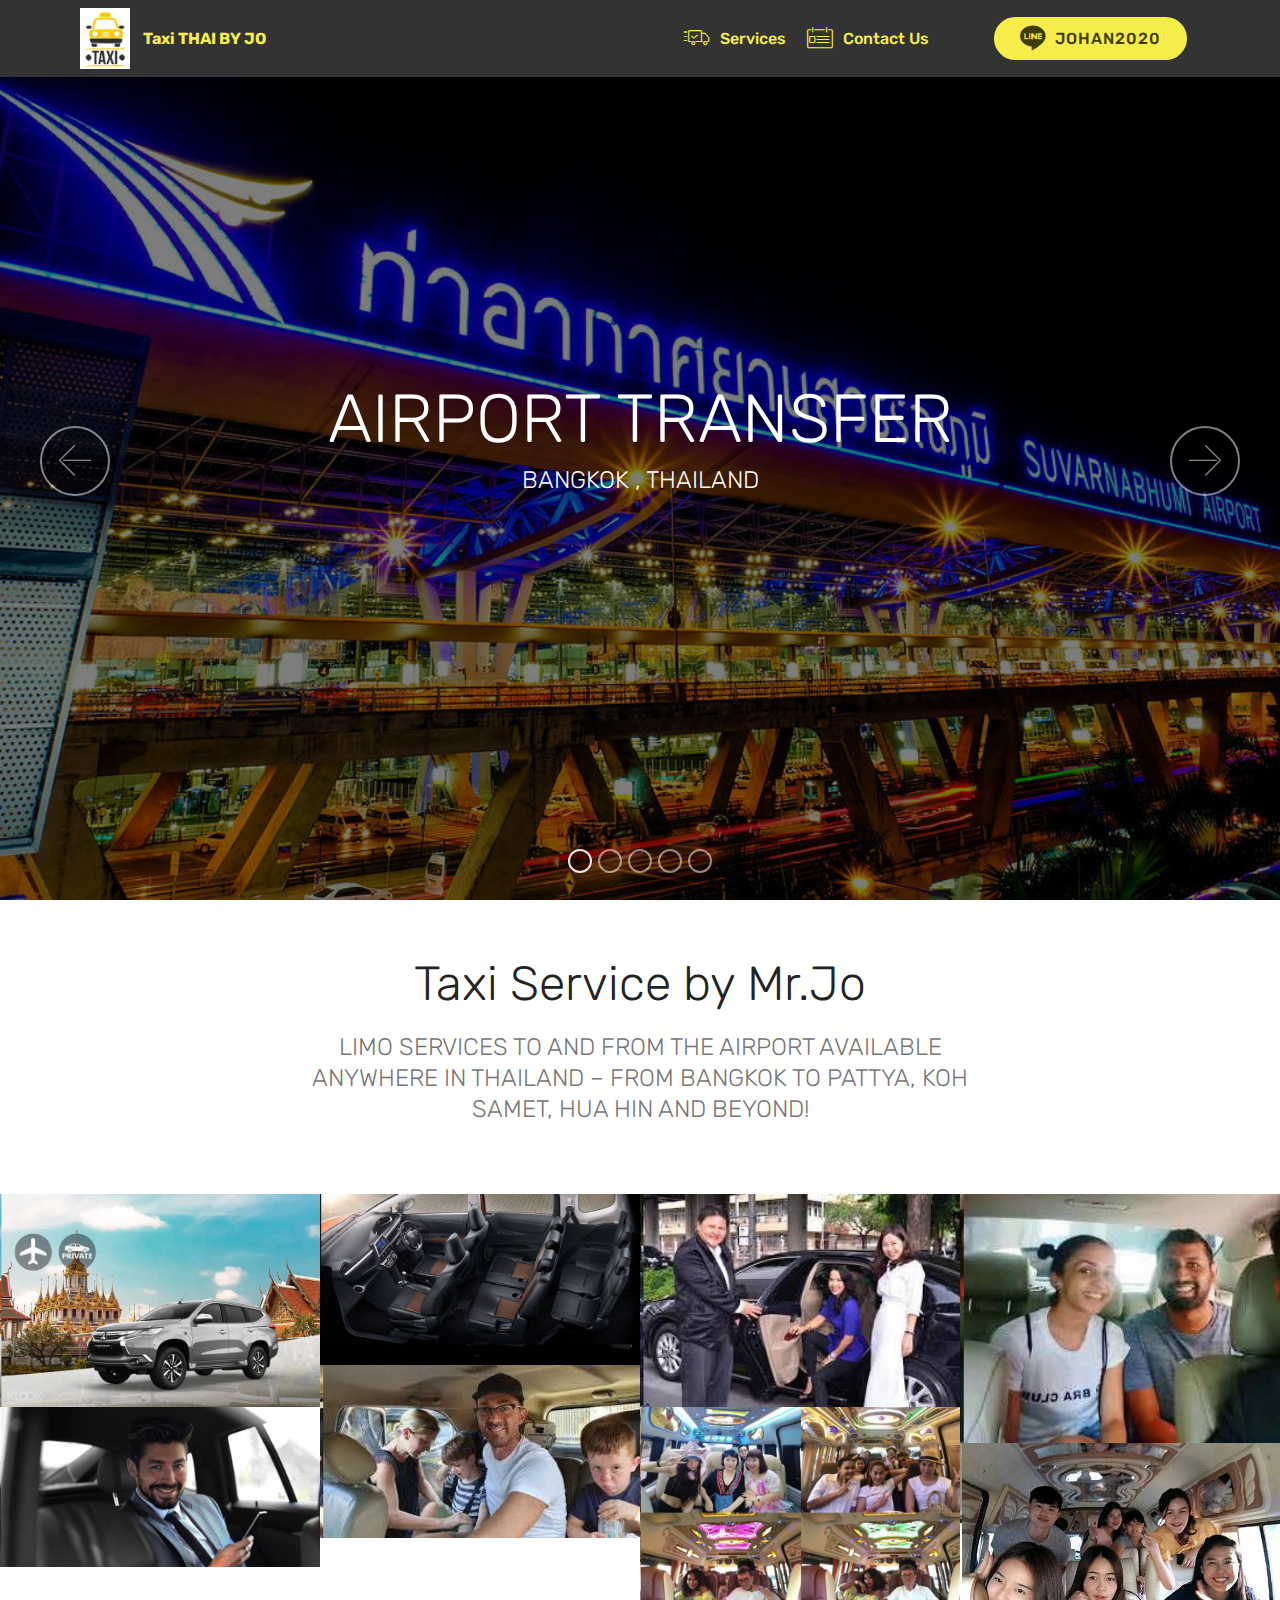
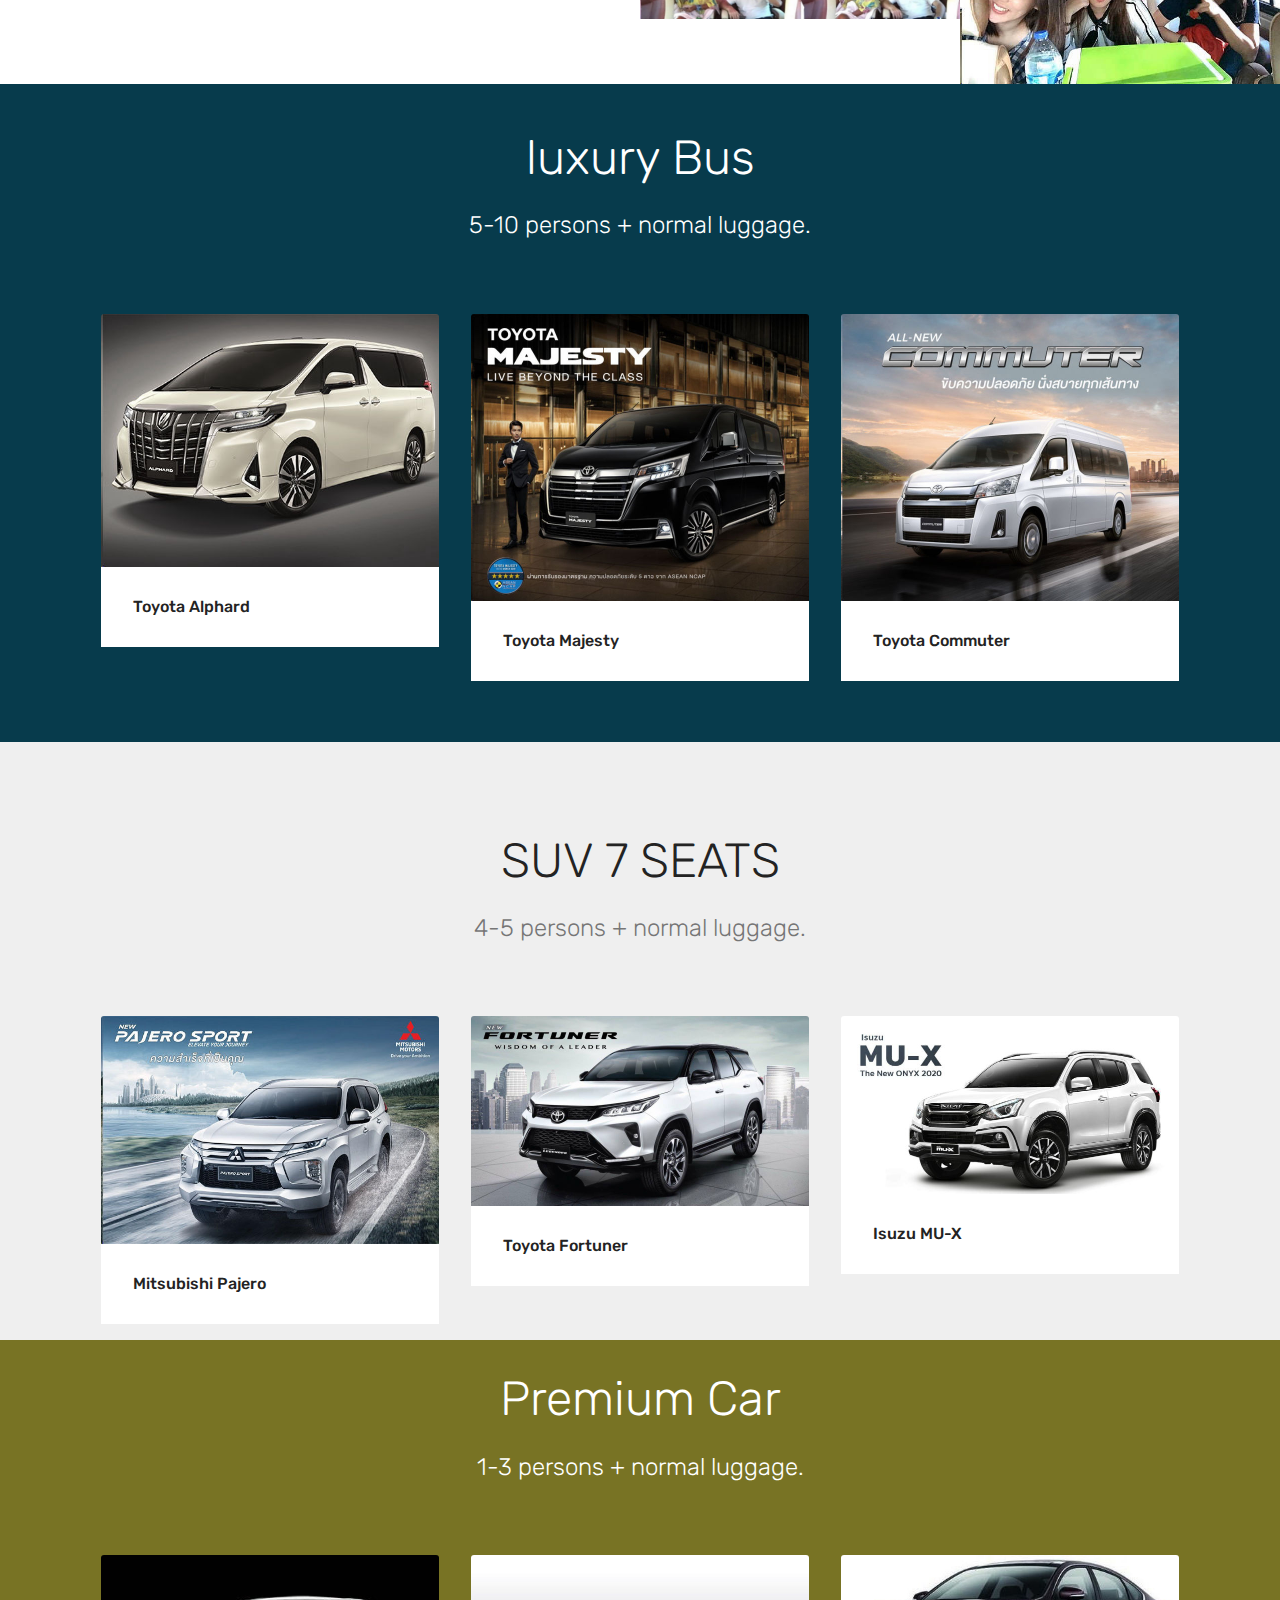
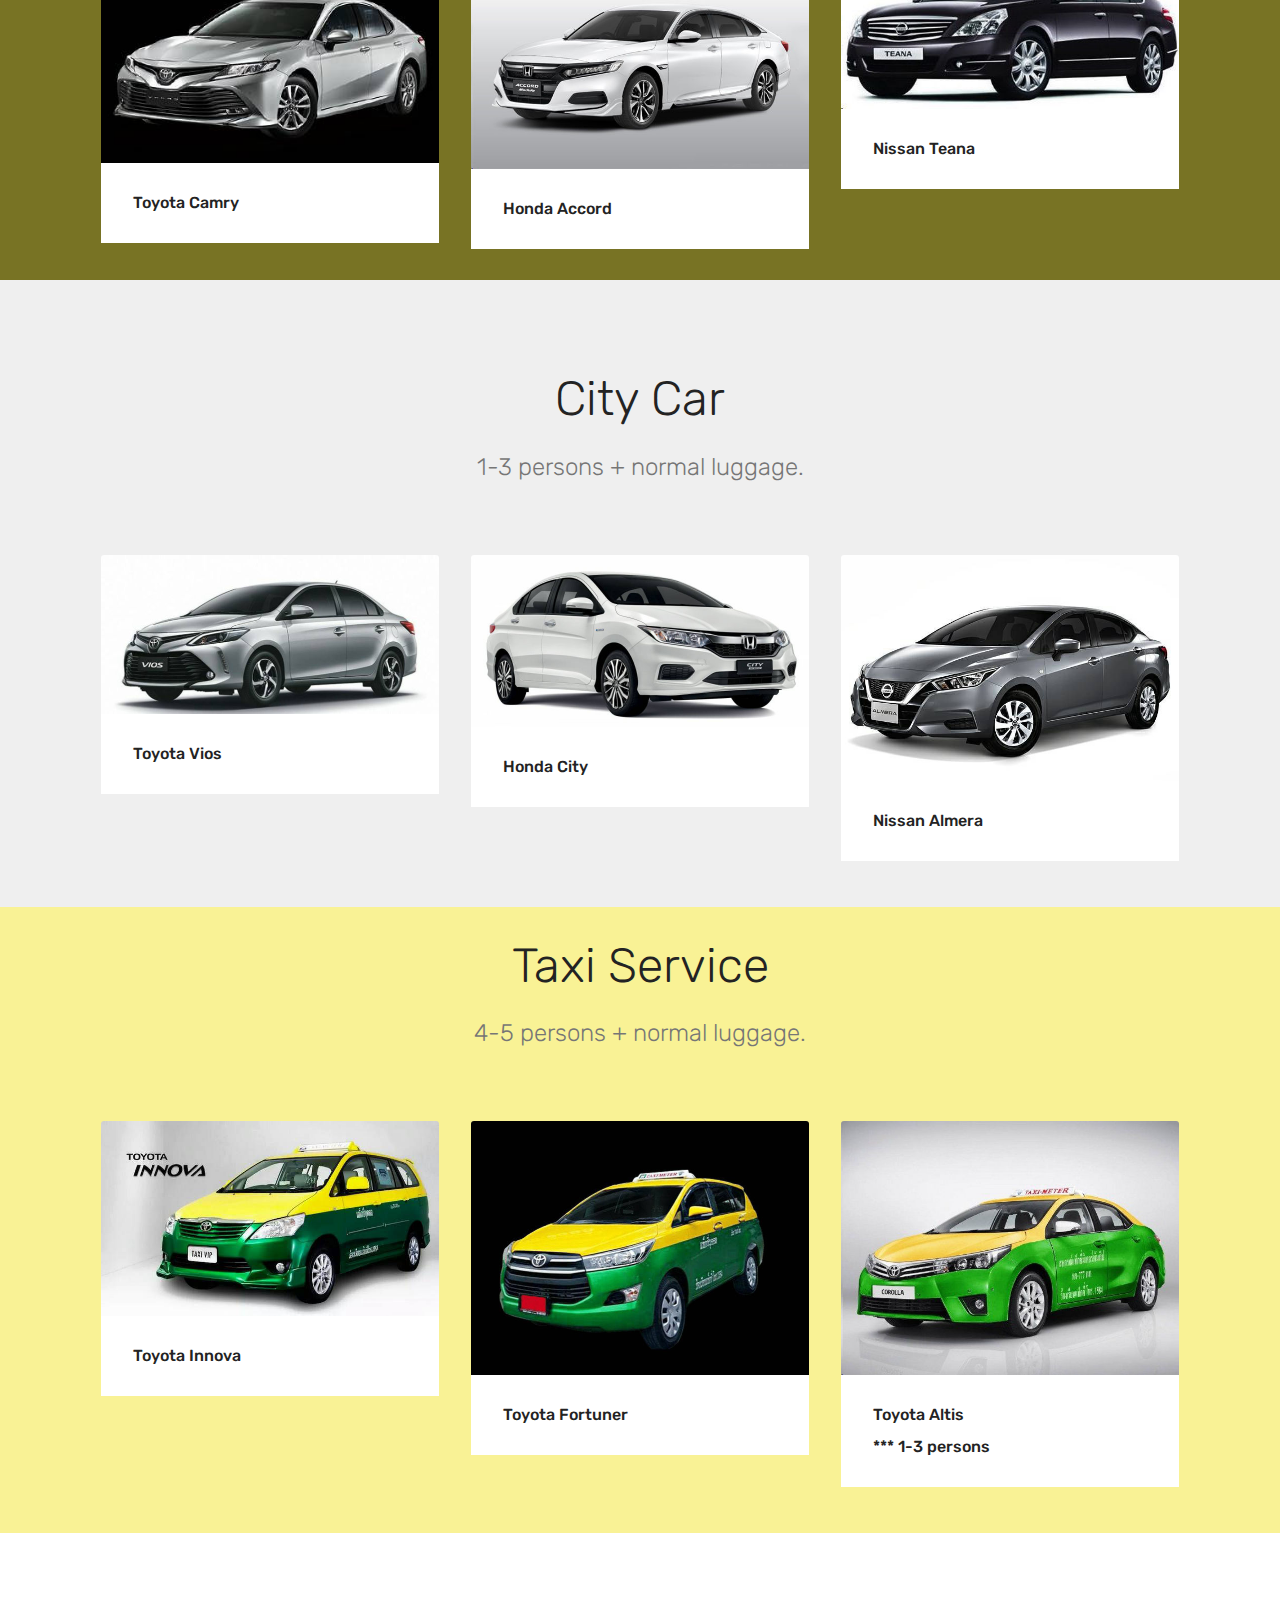
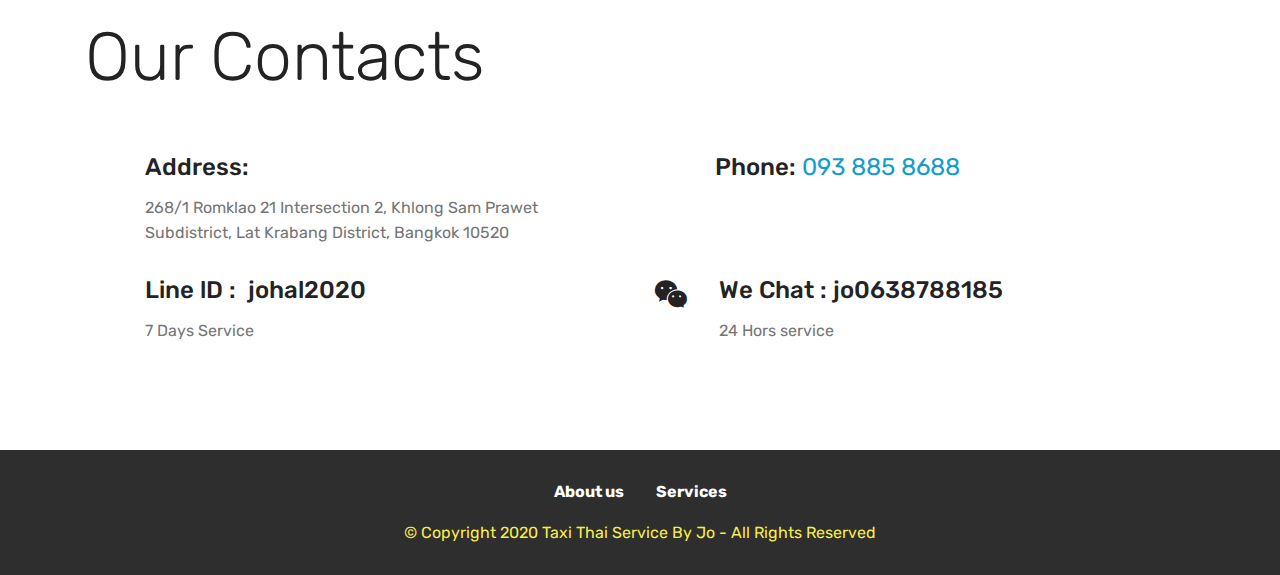
==== index.html @ 47322ec3 "create github pages" ====
<!DOCTYPE html>
<html  >
<head>
  <!-- Site made with Mobirise Website Builder v4.12.4, https://mobirise.com -->
  <meta charset="UTF-8">
  <meta http-equiv="X-UA-Compatible" content="IE=edge">
  <meta name="generator" content="Mobirise v4.12.4, mobirise.com">
  <meta name="viewport" content="width=device-width, initial-scale=1, minimum-scale=1">
  <link rel="shortcut icon" href="assets/images/taxi-logo-122x147.jpg" type="image/x-icon">
  <meta name="description" content="">
  
  
  <title>Taxi Thai by Jo</title>
  <link rel="stylesheet" href="assets/web/assets/mobirise-icons/mobirise-icons.css">
  <link rel="stylesheet" href="assets/bootstrap/css/bootstrap.min.css">
  <link rel="stylesheet" href="assets/bootstrap/css/bootstrap-grid.min.css">
  <link rel="stylesheet" href="assets/bootstrap/css/bootstrap-reboot.min.css">
  <link rel="stylesheet" href="assets/socicon/css/styles.css">
  <link rel="stylesheet" href="assets/dropdown/css/style.css">
  <link rel="stylesheet" href="assets/tether/tether.min.css">
  <link rel="stylesheet" href="assets/theme/css/style.css">
  <link rel="stylesheet" href="assets/gallery/style.css">
  <link rel="preload" as="style" href="assets/mobirise/css/mbr-additional.css"><link rel="stylesheet" href="assets/mobirise/css/mbr-additional.css" type="text/css">
  
  
  
</head>
<body>
  <section class="menu cid-sbbTDkPxTC" once="menu" id="menu1-r">

    

    <nav class="navbar navbar-expand beta-menu navbar-dropdown align-items-center navbar-fixed-top navbar-toggleable-sm">
        <button class="navbar-toggler navbar-toggler-right" type="button" data-toggle="collapse" data-target="#navbarSupportedContent" aria-controls="navbarSupportedContent" aria-expanded="false" aria-label="Toggle navigation">
            <div class="hamburger">
                <span></span>
                <span></span>
                <span></span>
                <span></span>
            </div>
        </button>
        <div class="menu-logo">
            <div class="navbar-brand">
                <span class="navbar-logo">
                    <a href="https://mobirise.co">
                         <img src="assets/images/taxi-logo-122x147.jpg" alt="Mobirise" title="" style="height: 3.8rem;">
                    </a>
                </span>
                <span class="navbar-caption-wrap"><a class="navbar-caption text-success display-4" href="https://mobirise.co">Taxi THAI BY JO</a></span>
            </div>
        </div>
        <div class="collapse navbar-collapse" id="navbarSupportedContent">
            <ul class="navbar-nav nav-dropdown" data-app-modern-menu="true"><li class="nav-item">
                    <a class="nav-link link text-success display-4" href="index.html#content4-n"><span class="mbri-delivery mbr-iconfont mbr-iconfont-btn"></span>
                        
                        Services
                    </a>
                </li><li class="nav-item"><a class="nav-link link text-success display-4" href="index.html#contacts3-u"><span class="mbri-contact-form mbr-iconfont mbr-iconfont-btn"></span>
                        Contact Us</a></li><li class="nav-item"><a class="nav-link link text-success display-4" href="https://mobirise.co">
                        </a></li>
                <li class="nav-item">
                    <a class="nav-link link text-success display-4" href="https://mobirise.co">
                        </a>
                </li></ul>
            <div class="navbar-buttons mbr-section-btn"><a class="btn btn-sm btn-success display-4" href="https://mobirise.co"><span class="socicon socicon-line mbr-iconfont mbr-iconfont-btn"></span>
                    
                    JOHAN2020</a></div>
        </div>
    </nav>
</section>

<section class="engine"><a href="https://mobirise.info/y">html website templates</a></section><section class="carousel slide cid-saDhaAOQpx" data-interval="false" id="slider1-m">

    

    <div class="full-screen"><div class="mbr-slider slide carousel" data-keyboard="false" data-ride="carousel" data-interval="4000" data-pause="true"><ol class="carousel-indicators"><li data-app-prevent-settings="" data-target="#slider1-m" class=" active" data-slide-to="0"></li><li data-app-prevent-settings="" data-target="#slider1-m" data-slide-to="1"></li><li data-app-prevent-settings="" data-target="#slider1-m" data-slide-to="2"></li><li data-app-prevent-settings="" data-target="#slider1-m" data-slide-to="3"></li><li data-app-prevent-settings="" data-target="#slider1-m" data-slide-to="4"></li></ol><div class="carousel-inner" role="listbox"><div class="carousel-item slider-fullscreen-image active" data-bg-video-slide="false" style="background-image: url(assets/images/clip-8-1024x683.jpg);"><div class="container container-slide"><div class="image_wrapper"><div class="mbr-overlay"></div><img src="assets/images/clip-8-1024x683.jpg" alt="" title=""><div class="carousel-caption justify-content-center"><div class="col-10 align-center"><h2 class="mbr-fonts-style display-1">AIRPORT TRANSFER</h2><p class="lead mbr-text mbr-fonts-style display-5">BANGKOK , THAILAND</p></div></div></div></div></div><div class="carousel-item slider-fullscreen-image" data-bg-video-slide="false" style="background-image: url(assets/images/clip-2-1600x1066.jpg);"><div class="container container-slide"><div class="image_wrapper"><div class="mbr-overlay"></div><img src="assets/images/clip-2-1600x1066.jpg" alt="" title=""><div class="carousel-caption justify-content-center"><div class="col-10 align-center"><h2 class="mbr-fonts-style display-1">THE GRAND PALACE</h2><p class="lead mbr-text mbr-fonts-style display-5">BANGKOK , THAILAND</p></div></div></div></div></div><div class="carousel-item slider-fullscreen-image" data-bg-video-slide="false" style="background-image: url(assets/images/clip-10-626x417.jpg);"><div class="container container-slide"><div class="image_wrapper"><div class="mbr-overlay"></div><img src="assets/images/clip-10-626x417.jpg" alt="" title=""><div class="carousel-caption justify-content-center"><div class="col-10 align-center"><h2 class="mbr-fonts-style display-1">PATTAYA BEAD</h2><p class="lead mbr-text mbr-fonts-style display-5">Chon Buri, THAILAND</p></div></div></div></div></div><div class="carousel-item slider-fullscreen-image" data-bg-video-slide="false" style="background-image: url(assets/images/clip-3-1000x625.jpg);"><div class="container container-slide"><div class="image_wrapper"><div class="mbr-overlay"></div><img src="assets/images/clip-3-1000x625.jpg" alt="" title=""><div class="carousel-caption justify-content-center"><div class="col-10 align-left"><h2 class="mbr-fonts-style display-1">CHINA TOWN</h2><p class="lead mbr-text mbr-fonts-style display-5">STREET FOOD , BANGKOK</p></div></div></div></div></div><div class="carousel-item slider-fullscreen-image" data-bg-video-slide="false" style="background-image: url(assets/images/clip-10-1500x1120.jpg);"><div class="container container-slide"><div class="image_wrapper"><div class="mbr-overlay"></div><img src="assets/images/clip-10-1500x1120.jpg" alt="" title=""><div class="carousel-caption justify-content-center"><div class="col-10 align-right"><h2 class="mbr-fonts-style display-1">BBQ CART SHOP</h2><p class="lead mbr-text mbr-fonts-style display-5">STREET FOOD , BANGKOK</p></div></div></div></div></div></div><a data-app-prevent-settings="" class="carousel-control carousel-control-prev" role="button" data-slide="prev" href="#slider1-m"><span aria-hidden="true" class="mbri-left mbr-iconfont"></span><span class="sr-only">Previous</span></a><a data-app-prevent-settings="" class="carousel-control carousel-control-next" role="button" data-slide="next" href="#slider1-m"><span aria-hidden="true" class="mbri-right mbr-iconfont"></span><span class="sr-only">Next</span></a></div></div>

</section>

<section class="mbr-section content4 cid-saDhldftaR" id="content4-n">

    

    <div class="container">
        <div class="media-container-row">
            <div class="title col-12 col-md-8">
                <h2 class="align-center pb-3 mbr-fonts-style display-2">
                    Taxi Service by Mr.Jo</h2>
                <h3 class="mbr-section-subtitle align-center mbr-light mbr-fonts-style display-5">LIMO SERVICES TO AND FROM THE AIRPORT AVAILABLE ANYWHERE IN THAILAND – FROM BANGKOK TO PATTYA, KOH SAMET, HUA HIN AND BEYOND!</h3>
                
            </div>
        </div>
    </div>
</section>

<section class="mbr-gallery mbr-slider-carousel cid-sbcbIOBUSK" id="gallery3-x">

    

    <div>
        <div><!-- Filter --><!-- Gallery --><div class="mbr-gallery-row"><div class="mbr-gallery-layout-default"><div><div><div class="mbr-gallery-item mbr-gallery-item--p0" data-video-url="false" data-tags="Awesome"><div href="#lb-gallery3-x" data-slide-to="0" data-toggle="modal"><img src="assets/images/clip-3-750x500-750x500.jpg" alt="" title=""><span class="icon-focus"></span></div></div><div class="mbr-gallery-item mbr-gallery-item--p0" data-video-url="false" data-tags="Responsive"><div href="#lb-gallery3-x" data-slide-to="1" data-toggle="modal"><img src="assets/images/clip-12-960x515-800x429.jpg" alt="" title=""><span class="icon-focus"></span></div></div><div class="mbr-gallery-item mbr-gallery-item--p0" data-video-url="false" data-tags="Responsive"><div href="#lb-gallery3-x" data-slide-to="2" data-toggle="modal"><img src="assets/images/clip-7-275x183-275x183.jpg" alt="" title=""><span class="icon-focus"></span></div></div><div class="mbr-gallery-item mbr-gallery-item--p0" data-video-url="false" data-tags="Creative"><div href="#lb-gallery3-x" data-slide-to="3" data-toggle="modal"><img src="assets/images/clip-8-254x198-254x198.jpg" alt="" title=""><span class="icon-focus"></span></div></div><div class="mbr-gallery-item mbr-gallery-item--p0" data-video-url="false" data-tags="Animated"><div href="#lb-gallery3-x" data-slide-to="4" data-toggle="modal"><img src="assets/images/clip-11-1030x515-800x400.jpg" alt="" title=""><span class="icon-focus"></span></div></div><div class="mbr-gallery-item mbr-gallery-item--p0" data-video-url="false" data-tags="Awesome"><div href="#lb-gallery3-x" data-slide-to="5" data-toggle="modal"><img src="assets/images/clip-6-306x165-306x165.jpg" alt="" title=""><span class="icon-focus"></span></div></div><div class="mbr-gallery-item mbr-gallery-item--p0" data-video-url="false" data-tags="Animated"><div href="#lb-gallery3-x" data-slide-to="6" data-toggle="modal"><img src="assets/images/clip-14-2-899x596-800x530.jpg" alt="" title=""><span class="icon-focus"></span></div></div><div class="mbr-gallery-item mbr-gallery-item--p0" data-video-url="false" data-tags="Awesome"><div href="#lb-gallery3-x" data-slide-to="7" data-toggle="modal"><img src="assets/images/clip-15-545x410-545x410.jpg" alt="" title=""><span class="icon-focus"></span></div></div></div></div><div class="clearfix"></div></div></div><!-- Lightbox --><div data-app-prevent-settings="" class="mbr-slider modal fade carousel slide" tabindex="-1" data-keyboard="true" data-interval="false" id="lb-gallery3-x"><div class="modal-dialog"><div class="modal-content"><div class="modal-body"><div class="carousel-inner"><div class="carousel-item"><img src="assets/images/clip-3-750x500.jpg" alt="" title=""></div><div class="carousel-item"><img src="assets/images/clip-12-960x515.jpg" alt="" title=""></div><div class="carousel-item"><img src="assets/images/clip-7-275x183.jpg" alt="" title=""></div><div class="carousel-item"><img src="assets/images/clip-8-254x198.jpg" alt="" title=""></div><div class="carousel-item"><img src="assets/images/clip-11-1030x515.jpg" alt="" title=""></div><div class="carousel-item active"><img src="assets/images/clip-6-306x165.jpg" alt="" title=""></div><div class="carousel-item"><img src="assets/images/clip-14-2-899x596.jpg" alt="" title=""></div><div class="carousel-item"><img src="assets/images/clip-15-545x410.jpg" alt="" title=""></div></div><a class="carousel-control carousel-control-prev" role="button" data-slide="prev" href="#lb-gallery3-x"><span class="mbri-left mbr-iconfont" aria-hidden="true"></span><span class="sr-only">Previous</span></a><a class="carousel-control carousel-control-next" role="button" data-slide="next" href="#lb-gallery3-x"><span class="mbri-right mbr-iconfont" aria-hidden="true"></span><span class="sr-only">Next</span></a><a class="close" href="#" role="button" data-dismiss="modal"><span class="sr-only">Close</span></a></div></div></div></div></div>
    </div>

</section>

<section class="features18 popup-btn-cards cid-saDazXb1lu" id="features18-g">

    

    
    <div class="container">
        <h2 class="mbr-section-title pb-3 align-center mbr-fonts-style display-2">
            luxury Bus</h2>
        <h3 class="mbr-section-subtitle display-5 align-center mbr-fonts-style mbr-light">5-10 persons + normal luggage.</h3>
        <div class="media-container-row pt-5 ">
            <div class="card p-3 col-12 col-md-6 col-lg-4">
                <div class="card-wrapper ">
                    <div class="card-img">
                        <div class="mbr-overlay"></div>
                        
                        <img src="assets/images/clip-4-500x375.jpg" alt="Mobirise" title="">
                    </div>
                    <div class="card-box">
                        <h4 class="card-title mbr-fonts-style display-7">
                            Toyota Alphard</h4>
                        
                    </div>
                </div>
            </div>
            <div class="card p-3 col-12 col-md-6 col-lg-4">
                <div class="card-wrapper">
                    <div class="card-img">
                        <div class="mbr-overlay"></div>
                        
                        <img src="assets/images/clip-5-676x574.jpg" alt="Mobirise" title="">
                    </div>
                    <div class="card-box">
                        <h4 class="card-title mbr-fonts-style display-7">
                            Toyota Majesty<br></h4>
                        
                    </div>
                </div>
            </div>

            <div class="card p-3 col-12 col-md-6 col-lg-4">
                <div class="card-wrapper">
                    <div class="card-img">
                        <div class="mbr-overlay"></div>
                        
                        <img src="assets/images/clip-2-676x574.jpg" alt="Mobirise" title="">
                    </div>
                    <div class="card-box">
                        <h4 class="card-title mbr-fonts-style display-7">
                            Toyota Commuter</h4>
                        
                    </div>
                </div>
            </div>

            
        </div>
    </div>
</section>

<section class="features18 popup-btn-cards cid-saD44urnvL" id="features18-d">

    

    
    <div class="container">
        <h2 class="mbr-section-title pb-3 align-center mbr-fonts-style display-2">
            SUV 7 SEATS</h2>
        <h3 class="mbr-section-subtitle display-5 align-center mbr-fonts-style mbr-light">4-5 persons + normal luggage.</h3>
        <div class="media-container-row pt-5 ">
            <div class="card p-3 col-12 col-md-6 col-lg-4">
                <div class="card-wrapper ">
                    <div class="card-img">
                        <div class="mbr-overlay"></div>
                        
                        <img src="assets/images/clip-5-600x405.jpg" alt="Mobirise" title="">
                    </div>
                    <div class="card-box">
                        <h4 class="card-title mbr-fonts-style display-7">Mitsubishi Pajero</h4>
                        
                    </div>
                </div>
            </div>
            <div class="card p-3 col-12 col-md-6 col-lg-4">
                <div class="card-wrapper">
                    <div class="card-img">
                        <div class="mbr-overlay"></div>
                        
                        <img src="assets/images/504280-676x380.jpg" alt="Mobirise" title="">
                    </div>
                    <div class="card-box">
                        <h4 class="card-title mbr-fonts-style display-7">Toyota Fortuner</h4>
                        
                    </div>
                </div>
            </div>

            <div class="card p-3 col-12 col-md-6 col-lg-4">
                <div class="card-wrapper">
                    <div class="card-img">
                        <div class="mbr-overlay"></div>
                        
                        <img src="assets/images/504276-676x355.jpg" alt="Mobirise" title="">
                    </div>
                    <div class="card-box">
                        <h4 class="card-title mbr-fonts-style display-7">
                            Isuzu MU-X</h4>
                        
                    </div>
                </div>
            </div>

            
        </div>
    </div>
</section>

<section class="features18 popup-btn-cards cid-saD5LAM6JQ" id="features18-e">

    

    
    <div class="container">
        <h2 class="mbr-section-title pb-3 align-center mbr-fonts-style display-2">
            Premium Car</h2>
        <h3 class="mbr-section-subtitle display-5 align-center mbr-fonts-style mbr-light">1-3 persons + normal luggage.</h3>
        <div class="media-container-row pt-5 ">
            <div class="card p-3 col-12 col-md-6 col-lg-4">
                <div class="card-wrapper ">
                    <div class="card-img">
                        <div class="mbr-overlay"></div>
                        
                        <img src="assets/images/504273-400x246.jpg" alt="Mobirise" title="">
                    </div>
                    <div class="card-box">
                        <h4 class="card-title mbr-fonts-style display-7">
                            Toyota Camry</h4>
                        
                    </div>
                </div>
            </div>
            <div class="card p-3 col-12 col-md-6 col-lg-4">
                <div class="card-wrapper">
                    <div class="card-img">
                        <div class="mbr-overlay"></div>
                        
                        <img src="assets/images/clip-600x380.jpg" alt="Mobirise" title="">
                    </div>
                    <div class="card-box">
                        <h4 class="card-title mbr-fonts-style display-7">
                            Honda Accord<br></h4>
                        
                    </div>
                </div>
            </div>

            <div class="card p-3 col-12 col-md-6 col-lg-4">
                <div class="card-wrapper">
                    <div class="card-img">
                        <div class="mbr-overlay"></div>
                        
                        <img src="assets/images/clip-2-492x224.jpg" alt="Mobirise" title="">
                    </div>
                    <div class="card-box">
                        <h4 class="card-title mbr-fonts-style display-7">Nissan Teana</h4>
                        
                    </div>
                </div>
            </div>

            
        </div>
    </div>
</section>

<section class="features18 popup-btn-cards cid-saDd4tNJdO" id="features18-h">

    

    
    <div class="container">
        <h2 class="mbr-section-title pb-3 align-center mbr-fonts-style display-2">City Car</h2>
        <h3 class="mbr-section-subtitle display-5 align-center mbr-fonts-style mbr-light">1-3 persons + normal luggage.</h3>
        <div class="media-container-row pt-5 ">
            <div class="card p-3 col-12 col-md-6 col-lg-4">
                <div class="card-wrapper ">
                    <div class="card-img">
                        <div class="mbr-overlay"></div>
                        
                        <img src="assets/images/504258-676x317.jpg" alt="Mobirise" title="">
                    </div>
                    <div class="card-box">
                        <h4 class="card-title mbr-fonts-style display-7">
                            Toyota Vios</h4>
                        
                    </div>
                </div>
            </div>
            <div class="card p-3 col-12 col-md-6 col-lg-4">
                <div class="card-wrapper">
                    <div class="card-img">
                        <div class="mbr-overlay"></div>
                        
                        <img src="assets/images/504263-676x344.jpg" alt="Mobirise" title="">
                    </div>
                    <div class="card-box">
                        <h4 class="card-title mbr-fonts-style display-7">
                            Honda City</h4>
                        
                    </div>
                </div>
            </div>

            <div class="card p-3 col-12 col-md-6 col-lg-4">
                <div class="card-wrapper">
                    <div class="card-img">
                        <div class="mbr-overlay"></div>
                        
                        <img src="assets/images/504262-640x427.jpg" alt="Mobirise" title="">
                    </div>
                    <div class="card-box">
                        <h4 class="card-title mbr-fonts-style display-7">
                            Nissan Almera</h4>
                        
                    </div>
                </div>
            </div>

            
        </div>
    </div>
</section>

<section class="features18 popup-btn-cards cid-saD90m1zbj" id="features18-f">

    

    
    <div class="container">
        <h2 class="mbr-section-title pb-3 align-center mbr-fonts-style display-2">
            Taxi Service</h2>
        <h3 class="mbr-section-subtitle display-5 align-center mbr-fonts-style mbr-light">4-5 persons + normal luggage.</h3>
        <div class="media-container-row pt-5 ">
            <div class="card p-3 col-12 col-md-6 col-lg-4">
                <div class="card-wrapper ">
                    <div class="card-img">
                        <div class="mbr-overlay"></div>
                        
                        <img src="assets/images/504267-640x369.jpg" alt="Mobirise" title="">
                    </div>
                    <div class="card-box">
                        <h4 class="card-title mbr-fonts-style display-7">
                            Toyota Innova</h4>
                        
                    </div>
                </div>
            </div>
            <div class="card p-3 col-12 col-md-6 col-lg-4">
                <div class="card-wrapper">
                    <div class="card-img">
                        <div class="mbr-overlay"></div>
                        
                        <img src="assets/images/504268-676x507.jpg" alt="Mobirise" title="">
                    </div>
                    <div class="card-box">
                        <h4 class="card-title mbr-fonts-style display-7">
                            Toyota Fortuner</h4>
                        
                    </div>
                </div>
            </div>

            <div class="card p-3 col-12 col-md-6 col-lg-4">
                <div class="card-wrapper">
                    <div class="card-img">
                        <div class="mbr-overlay"></div>
                        
                        <img src="assets/images/clip-600x450.jpg" alt="Mobirise" title="">
                    </div>
                    <div class="card-box">
                        <h4 class="card-title mbr-fonts-style display-7">
                            Toyota Altis <br><br>*** 1-3 persons</h4>
                        
                    </div>
                </div>
            </div>

            
        </div>
    </div>
</section>

<section class="mbr-section contacts3 cid-sbbYpkl3Fn" id="contacts3-u">
    <!---->
    
    <!---->
    <!--Overlay-->
    
    <!--Container-->
    <div class="container">
        <div class="row">
            <!--Titles-->
            <div class="title col-12">
                <h2 class="align-left mbr-fonts-style display-1">
                    Our Contacts
                </h2>
                
            </div>
            <div class="col-12">
                <div class="row">
                    <div class="col-12 col-md-6">
                        <div class="wrapper">
                            <span class="iconfont-wrapper">
                                <span class="amp-iconfont icon fa-thumbs-o-up fa"></span>
                            </span>
                            <div class="b-info b-adress">
                                <h5 class="align-left mbr-fonts-style display-5">
                                    Address:
                                </h5>
                                <p class="mbr-text align-left mbr-fonts-style display-7">
                                    268/1 Romklao 21 Intersection 2, Khlong Sam Prawet Subdistrict, Lat Krabang District, Bangkok 10520
                                </p>
                            </div>
                        </div>
                    </div>
                    <div class="col-12 col-md-6">
                        <div class="wrapper">
                            <span class="iconfont-wrapper">
                                <span class="amp-iconfont icon fa-phone fa"></span>
                            </span>
                            <div class="b-info b-phone">
                                <h5 class="align-left mbr-fonts-style display-5">
                                    Phone: <a href="tel:+66938858688">093 885 8688</a></h5>
                                <p class="mbr-text align-left mbr-fonts-style display-7"></p>
                            </div>
                        </div>
                    </div>
                    <div class="col-12 col-md-6">
                        <div class="wrapper">
                            <span class="iconfont-wrapper">
                                <span class="amp-iconfont icon fa-comment-o fa"></span>
                            </span>
                            <div class="b-info b-mail">
                                <h5 class="align-left mbr-fonts-style display-5">Line lD : &nbsp;johal2020</h5>
                                <p class="mbr-text align-left mbr-fonts-style display-7">
                                    7 Days Service</p>
                            </div>
                        </div>
                    </div>
                    <div class="col-12 col-md-6">
                        <div class="wrapper">
                            <span class="iconfont-wrapper">
                                <span class="amp-iconfont icon fa-th-large fa socicon-wechat socicon"></span>
                            </span>
                            <div class="b-info b-mail">
                                <h5 class="align-left mbr-fonts-style display-5">
                                    We Chat : jo0638788185</h5>
                                <p class="mbr-text align-left mbr-fonts-style display-7">
                                    24 Hors service</p>
                            </div>
                        </div>
                    </div>
                </div>
            </div>
        </div>
    </div>
</section>

<section once="footers" class="cid-saDfvGKWAn" id="footer7-i">

    

    

    <div class="container">
        <div class="media-container-row align-center mbr-white">
            <div class="row row-links">
                <ul class="foot-menu">
                    
                    
                    
                    
                    
                <li class="foot-menu-item mbr-fonts-style display-7">
                        <a class="text-white mbr-bold" href="index.html#contacts3-u" target="_blank">About us</a>
                    </li><li class="foot-menu-item mbr-fonts-style display-7">
                        <a class="text-white mbr-bold" href="index.html#content4-n" target="_blank">Services</a>
                    </li></ul>
            </div>
            
            <div class="row row-copirayt">
                <p class="mbr-text mb-0 mbr-fonts-style mbr-white align-center display-7">
                    © Copyright 2020 Taxi Thai Service By Jo - All Rights Reserved
                </p>
            </div>
        </div>
    </div>
</section>


  <script src="assets/web/assets/jquery/jquery.min.js"></script>
  <script src="assets/popper/popper.min.js"></script>
  <script src="assets/bootstrap/js/bootstrap.min.js"></script>
  <script src="assets/smoothscroll/smooth-scroll.js"></script>
  <script src="assets/dropdown/js/nav-dropdown.js"></script>
  <script src="assets/dropdown/js/navbar-dropdown.js"></script>
  <script src="assets/touchswipe/jquery.touch-swipe.min.js"></script>
  <script src="assets/tether/tether.min.js"></script>
  <script src="assets/vimeoplayer/jquery.mb.vimeo_player.js"></script>
  <script src="assets/mbr-popup-btns/mbr-popup-btns.js"></script>
  <script src="assets/bootstrapcarouselswipe/bootstrap-carousel-swipe.js"></script>
  <script src="assets/masonry/masonry.pkgd.min.js"></script>
  <script src="assets/imagesloaded/imagesloaded.pkgd.min.js"></script>
  <script src="assets/ytplayer/jquery.mb.ytplayer.min.js"></script>
  <script src="assets/theme/js/script.js"></script>
  <script src="assets/gallery/player.min.js"></script>
  <script src="assets/gallery/script.js"></script>
  <script src="assets/slidervideo/script.js"></script>
  
  
</body>
</html>
---- assets/web/assets/mobirise-icons/mobirise-icons.css ----
@font-face {
  font-family: 'MobiriseIcons';
  src:  url('mobirise-icons.eot?spat4u');
  src:  url('mobirise-icons.eot?spat4u#iefix') format('embedded-opentype'),
    url('mobirise-icons.ttf?spat4u') format('truetype'),
    url('mobirise-icons.woff?spat4u') format('woff'),
    url('mobirise-icons.svg?spat4u#MobiriseIcons') format('svg');
  font-weight: normal;
  font-style: normal;
  font-display: swap;
}

[class^="mbri-"], [class*=" mbri-"] {
  /* use !important to prevent issues with browser extensions that change fonts */
  font-family: MobiriseIcons !important;
  speak: none;
  font-style: normal;
  font-weight: normal;
  font-variant: normal;
  text-transform: none;
  line-height: 1;

  /* Better Font Rendering =========== */
  -webkit-font-smoothing: antialiased;
  -moz-osx-font-smoothing: grayscale;
}

.mbri-add-submenu:before {
  content: "\e900";
}
.mbri-alert:before {
  content: "\e901";
}
.mbri-align-center:before {
  content: "\e902";
}
.mbri-align-justify:before {
  content: "\e903";
}
.mbri-align-left:before {
  content: "\e904";
}
.mbri-align-right:before {
  content: "\e905";
}
.mbri-android:before {
  content: "\e906";
}
.mbri-apple:before {
  content: "\e907";
}
.mbri-arrow-down:before {
  content: "\e908";
}
.mbri-arrow-next:before {
  content: "\e909";
}
.mbri-arrow-prev:before {
  content: "\e90a";
}
.mbri-arrow-up:before {
  content: "\e90b";
}
.mbri-bold:before {
  content: "\e90c";
}
.mbri-bookmark:before {
  content: "\e90d";
}
.mbri-bootstrap:before {
  content: "\e90e";
}
.mbri-briefcase:before {
  content: "\e90f";
}
.mbri-browse:before {
  content: "\e910";
}
.mbri-bulleted-list:before {
  content: "\e911";
}
.mbri-calendar:before {
  content: "\e912";
}
.mbri-camera:before {
  content: "\e913";
}
.mbri-cart-add:before {
  content: "\e914";
}
.mbri-cart-full:before {
  content: "\e915";
}
.mbri-cash:before {
  content: "\e916";
}
.mbri-change-style:before {
  content: "\e917";
}
.mbri-chat:before {
  content: "\e918";
}
.mbri-clock:before {
  content: "\e919";
}
.mbri-close:before {
  content: "\e91a";
}
.mbri-cloud:before {
  content: "\e91b";
}
.mbri-code:before {
  content: "\e91c";
}
.mbri-contact-form:before {
  content: "\e91d";
}
.mbri-credit-card:before {
  content: "\e91e";
}
.mbri-cursor-click:before {
  content: "\e91f";
}
.mbri-cust-feedback:before {
  content: "\e920";
}
.mbri-database:before {
  content: "\e921";
}
.mbri-delivery:before {
  content: "\e922";
}
.mbri-desktop:before {
  content: "\e923";
}
.mbri-devices:before {
  content: "\e924";
}
.mbri-down:before {
  content: "\e925";
}
.mbri-download:before {
  content: "\e989";
}
.mbri-drag-n-drop:before {
  content: "\e927";
}
.mbri-drag-n-drop2:before {
  content: "\e928";
}
.mbri-edit:before {
  content: "\e929";
}
.mbri-edit2:before {
  content: "\e92a";
}
.mbri-error:before {
  content: "\e92b";
}
.mbri-extension:before {
  content: "\e92c";
}
.mbri-features:before {
  content: "\e92d";
}
.mbri-file:before {
  content: "\e92e";
}
.mbri-flag:before {
  content: "\e92f";
}
.mbri-folder:before {
  content: "\e930";
}
.mbri-gift:before {
  content: "\e931";
}
.mbri-github:before {
  content: "\e932";
}
.mbri-globe:before {
  content: "\e933";
}
.mbri-globe-2:before {
  content: "\e934";
}
.mbri-growing-chart:before {
  content: "\e935";
}
.mbri-hearth:before {
  content: "\e936";
}
.mbri-help:before {
  content: "\e937";
}
.mbri-home:before {
  content: "\e938";
}
.mbri-hot-cup:before {
  content: "\e939";
}
.mbri-idea:before {
  content: "\e93a";
}
.mbri-image-gallery:before {
  content: "\e93b";
}
.mbri-image-slider:before {
  content: "\e93c";
}
.mbri-info:before {
  content: "\e93d";
}
.mbri-italic:before {
  content: "\e93e";
}
.mbri-key:before {
  content: "\e93f";
}
.mbri-laptop:before {
  content: "\e940";
}
.mbri-layers:before {
  content: "\e941";
}
.mbri-left-right:before {
  content: "\e942";
}
.mbri-left:before {
  content: "\e943";
}
.mbri-letter:before {
  content: "\e944";
}
.mbri-like:before {
  content: "\e945";
}
.mbri-link:before {
  content: "\e946";
}
.mbri-lock:before {
  content: "\e947";
}
.mbri-login:before {
  content: "\e948";
}
.mbri-logout:before {
  content: "\e949";
}
.mbri-magic-stick:before {
  content: "\e94a";
}
.mbri-map-pin:before {
  content: "\e94b";
}
.mbri-menu:before {
  content: "\e94c";
}
.mbri-mobile:before {
  content: "\e94d";
}
.mbri-mobile2:before {
  content: "\e94e";
}
.mbri-mobirise:before {
  content: "\e94f";
}
.mbri-more-horizontal:before {
  content: "\e950";
}
.mbri-more-vertical:before {
  content: "\e951";
}
.mbri-music:before {
  content: "\e952";
}
.mbri-new-file:before {
  content: "\e953";
}
.mbri-numbered-list:before {
  content: "\e954";
}
.mbri-opened-folder:before {
  content: "\e955";
}
.mbri-pages:before {
  content: "\e956";
}
.mbri-paper-plane:before {
  content: "\e957";
}
.mbri-paperclip:before {
  content: "\e958";
}
.mbri-photo:before {
  content: "\e959";
}
.mbri-photos:before {
  content: "\e95a";
}
.mbri-pin:before {
  content: "\e95b";
}
.mbri-play:before {
  content: "\e95c";
}
.mbri-plus:before {
  content: "\e95d";
}
.mbri-preview:before {
  content: "\e95e";
}
.mbri-print:before {
  content: "\e95f";
}
.mbri-protect:before {
  content: "\e960";
}
.mbri-question:before {
  content: "\e961";
}
.mbri-quote-left:before {
  content: "\e962";
}
.mbri-quote-right:before {
  content: "\e963";
}
.mbri-refresh:before {
  content: "\e964";
}
.mbri-responsive:before {
  content: "\e965";
}
.mbri-right:before {
  content: "\e966";
}
.mbri-rocket:before {
  content: "\e967";
}
.mbri-sad-face:before {
  content: "\e968";
}
.mbri-sale:before {
  content: "\e969";
}
.mbri-save:before {
  content: "\e96a";
}
.mbri-search:before {
  content: "\e96b";
}
.mbri-setting:before {
  content: "\e96c";
}
.mbri-setting2:before {
  content: "\e96d";
}
.mbri-setting3:before {
  content: "\e96e";
}
.mbri-share:before {
  content: "\e96f";
}
.mbri-shopping-bag:before {
  content: "\e970";
}
.mbri-shopping-basket:before {
  content: "\e971";
}
.mbri-shopping-cart:before {
  content: "\e972";
}
.mbri-sites:before {
  content: "\e973";
}
.mbri-smile-face:before {
  content: "\e974";
}
.mbri-speed:before {
  content: "\e975";
}
.mbri-star:before {
  content: "\e976";
}
.mbri-success:before {
  content: "\e977";
}
.mbri-sun:before {
  content: "\e978";
}
.mbri-sun2:before {
  content: "\e979";
}
.mbri-tablet:before {
  content: "\e97a";
}
.mbri-tablet-vertical:before {
  content: "\e97b";
}
.mbri-target:before {
  content: "\e97c";
}
.mbri-timer:before {
  content: "\e97d";
}
.mbri-to-ftp:before {
  content: "\e97e";
}
.mbri-to-local-drive:before {
  content: "\e97f";
}
.mbri-touch-swipe:before {
  content: "\e980";
}
.mbri-touch:before {
  content: "\e981";
}
.mbri-trash:before {
  content: "\e982";
}
.mbri-underline:before {
  content: "\e983";
}
.mbri-unlink:before {
  content: "\e984";
}
.mbri-unlock:before {
  content: "\e985";
}
.mbri-up-down:before {
  content: "\e986";
}
.mbri-up:before {
  content: "\e987";
}
.mbri-update:before {
  content: "\e988";
}
.mbri-upload:before {
 content: "\e926"; 
}
.mbri-user:before {
  content: "\e98a";
}
.mbri-user2:before {
  content: "\e98b";
}
.mbri-users:before {
  content: "\e98c";
}
.mbri-video:before {
  content: "\e98d";
}
.mbri-video-play:before {
  content: "\e98e";
}
.mbri-watch:before {
  content: "\e98f";
}
.mbri-website-theme:before {
  content: "\e990";
}
.mbri-wifi:before {
  content: "\e991";
}
.mbri-windows:before {
  content: "\e992";
}
.mbri-zoom-out:before {
  content: "\e993";
}
.mbri-redo:before {
  content: "\e994";
}
.mbri-undo:before {
  content: "\e995";
}
---- assets/socicon/css/styles.css ----
@charset "UTF-8";

@font-face {
  font-family: 'Socicon';
  src:  url('../fonts/socicon.eot');
  src:  url('../fonts/socicon.eot?#iefix') format('embedded-opentype'),
    url('../fonts/socicon.woff2') format('woff2'),
    url('../fonts/socicon.ttf') format('truetype'),
    url('../fonts/socicon.woff') format('woff'),
    url('../fonts/socicon.svg#socicon') format('svg');
  font-weight: normal;
  font-style: normal;
}

[data-icon]:before {
  font-family: "socicon" !important;
  content: attr(data-icon);
  font-style: normal !important;
  font-weight: normal !important;
  font-variant: normal !important;
  text-transform: none !important;
  speak: none;
  line-height: 1;
  -webkit-font-smoothing: antialiased;
  -moz-osx-font-smoothing: grayscale;
}

[class^="socicon-"], [class*=" socicon-"] {
  /* use !important to prevent issues with browser extensions that change fonts */
  font-family: 'Socicon' !important;
  speak: none;
  font-style: normal;
  font-weight: normal;
  font-variant: normal;
  text-transform: none;
  line-height: 1;

  /* Better Font Rendering =========== */
  -webkit-font-smoothing: antialiased;
  -moz-osx-font-smoothing: grayscale;
}

.socicon-eitaa:before {
  content: "\e97c";
}
.socicon-soroush:before {
  content: "\e97d";
}
.socicon-bale:before {
  content: "\e97e";
}
.socicon-zazzle:before {
  content: "\e97b";
}
.socicon-society6:before {
  content: "\e97a";
}
.socicon-redbubble:before {
  content: "\e979";
}
.socicon-avvo:before {
  content: "\e978";
}
.socicon-stitcher:before {
  content: "\e977";
}
.socicon-googlehangouts:before {
  content: "\e974";
}
.socicon-dlive:before {
  content: "\e975";
}
.socicon-vsco:before {
  content: "\e976";
}
.socicon-flipboard:before {
  content: "\e973";
}
.socicon-ubuntu:before {
  content: "\e958";
}
.socicon-artstation:before {
  content: "\e959";
}
.socicon-invision:before {
  content: "\e95a";
}
.socicon-torial:before {
  content: "\e95b";
}
.socicon-collectorz:before {
  content: "\e95c";
}
.socicon-seenthis:before {
  content: "\e95d";
}
.socicon-googleplaymusic:before {
  content: "\e95e";
}
.socicon-debian:before {
  content: "\e95f";
}
.socicon-filmfreeway:before {
  content: "\e960";
}
.socicon-gnome:before {
  content: "\e961";
}
.socicon-itchio:before {
  content: "\e962";
}
.socicon-jamendo:before {
  content: "\e963";
}
.socicon-mix:before {
  content: "\e964";
}
.socicon-sharepoint:before {
  content: "\e965";
}
.socicon-tinder:before {
  content: "\e966";
}
.socicon-windguru:before {
  content: "\e967";
}
.socicon-cdbaby:before {
  content: "\e968";
}
.socicon-elementaryos:before {
  content: "\e969";
}
.socicon-stage32:before {
  content: "\e96a";
}
.socicon-tiktok:before {
  content: "\e96b";
}
.socicon-gitter:before {
  content: "\e96c";
}
.socicon-letterboxd:before {
  content: "\e96d";
}
.socicon-threema:before {
  content: "\e96e";
}
.socicon-splice:before {
  content: "\e96f";
}
.socicon-metapop:before {
  content: "\e970";
}
.socicon-naver:before {
  content: "\e971";
}
.socicon-remote:before {
  content: "\e972";
}
.socicon-internet:before {
  content: "\e957";
}
.socicon-moddb:before {
  content: "\e94b";
}
.socicon-indiedb:before {
  content: "\e94c";
}
.socicon-traxsource:before {
  content: "\e94d";
}
.socicon-gamefor:before {
  content: "\e94e";
}
.socicon-pixiv:before {
  content: "\e94f";
}
.socicon-myanimelist:before {
  content: "\e950";
}
.socicon-blackberry:before {
  content: "\e951";
}
.socicon-wickr:before {
  content: "\e952";
}
.socicon-spip:before {
  content: "\e953";
}
.socicon-napster:before {
  content: "\e954";
}
.socicon-beatport:before {
  content: "\e955";
}
.socicon-hackerone:before {
  content: "\e956";
}
.socicon-hackernews:before {
  content: "\e946";
}
.socicon-smashwords:before {
  content: "\e947";
}
.socicon-kobo:before {
  content: "\e948";
}
.socicon-bookbub:before {
  content: "\e949";
}
.socicon-mailru:before {
  content: "\e94a";
}
.socicon-gitlab:before {
  content: "\e945";
}
.socicon-instructables:before {
  content: "\e944";
}
.socicon-portfolio:before {
  content: "\e943";
}
.socicon-codered:before {
  content: "\e940";
}
.socicon-origin:before {
  content: "\e941";
}
.socicon-nextdoor:before {
  content: "\e942";
}
.socicon-udemy:before {
  content: "\e93f";
}
.socicon-livemaster:before {
  content: "\e93e";
}
.socicon-crunchbase:before {
  content: "\e93b";
}
.socicon-homefy:before {
  content: "\e93c";
}
.socicon-calendly:before {
  content: "\e93d";
}
.socicon-realtor:before {
  content: "\e90f";
}
.socicon-tidal:before {
  content: "\e910";
}
.socicon-qobuz:before {
  content: "\e911";
}
.socicon-natgeo:before {
  content: "\e912";
}
.socicon-mastodon:before {
  content: "\e913";
}
.socicon-unsplash:before {
  content: "\e914";
}
.socicon-homeadvisor:before {
  content: "\e915";
}
.socicon-angieslist:before {
  content: "\e916";
}
.socicon-codepen:before {
  content: "\e917";
}
.socicon-slack:before {
  content: "\e918";
}
.socicon-openaigym:before {
  content: "\e919";
}
.socicon-logmein:before {
  content: "\e91a";
}
.socicon-fiverr:before {
  content: "\e91b";
}
.socicon-gotomeeting:before {
  content: "\e91c";
}
.socicon-aliexpress:before {
  content: "\e91d";
}
.socicon-guru:before {
  content: "\e91e";
}
.socicon-appstore:before {
  content: "\e91f";
}
.socicon-homes:before {
  content: "\e920";
}
.socicon-zoom:before {
  content: "\e921";
}
.socicon-alibaba:before {
  content: "\e922";
}
.socicon-craigslist:before {
  content: "\e923";
}
.socicon-wix:before {
  content: "\e924";
}
.socicon-redfin:before {
  content: "\e925";
}
.socicon-googlecalendar:before {
  content: "\e926";
}
.socicon-shopify:before {
  content: "\e927";
}
.socicon-freelancer:before {
  content: "\e928";
}
.socicon-seedrs:before {
  content: "\e929";
}
.socicon-bing:before {
  content: "\e92a";
}
.socicon-doodle:before {
  content: "\e92b";
}
.socicon-bonanza:before {
  content: "\e92c";
}
.socicon-squarespace:before {
  content: "\e92d";
}
.socicon-toptal:before {
  content: "\e92e";
}
.socicon-gust:before {
  content: "\e92f";
}
.socicon-ask:before {
  content: "\e930";
}
.socicon-trulia:before {
  content: "\e931";
}
.socicon-loomly:before {
  content: "\e932";
}
.socicon-ghost:before {
  content: "\e933";
}
.socicon-upwork:before {
  content: "\e934";
}
.socicon-fundable:before {
  content: "\e935";
}
.socicon-booking:before {
  content: "\e936";
}
.socicon-googlemaps:before {
  content: "\e937";
}
.socicon-zillow:before {
  content: "\e938";
}
.socicon-niconico:before {
  content: "\e939";
}
.socicon-toneden:before {
  content: "\e93a";
}
.socicon-augment:before {
  content: "\e908";
}
.socicon-bitbucket:before {
  content: "\e909";
}
.socicon-fyuse:before {
  content: "\e90a";
}
.socicon-yt-gaming:before {
  content: "\e90b";
}
.socicon-sketchfab:before {
  content: "\e90c";
}
.socicon-mobcrush:before {
  content: "\e90d";
}
.socicon-microsoft:before {
  content: "\e90e";
}
.socicon-pandora:before {
  content: "\e907";
}
.socicon-messenger:before {
  content: "\e906";
}
.socicon-gamewisp:before {
  content: "\e905";
}
.socicon-bloglovin:before {
  content: "\e904";
}
.socicon-tunein:before {
  content: "\e903";
}
.socicon-gamejolt:before {
  content: "\e901";
}
.socicon-trello:before {
  content: "\e902";
}
.socicon-spreadshirt:before {
  content: "\e900";
}
.socicon-500px:before {
  content: "\e000";
}
.socicon-8tracks:before {
  content: "\e001";
}
.socicon-airbnb:before {
  content: "\e002";
}
.socicon-alliance:before {
  content: "\e003";
}
.socicon-amazon:before {
  content: "\e004";
}
.socicon-amplement:before {
  content: "\e005";
}
.socicon-android:before {
  content: "\e006";
}
.socicon-angellist:before {
  content: "\e007";
}
.socicon-apple:before {
  content: "\e008";
}
.socicon-appnet:before {
  content: "\e009";
}
.socicon-baidu:before {
  content: "\e00a";
}
.socicon-bandcamp:before {
  content: "\e00b";
}
.socicon-battlenet:before {
  content: "\e00c";
}
.socicon-mixer:before {
  content: "\e00d";
}
.socicon-bebee:before {
  content: "\e00e";
}
.socicon-bebo:before {
  content: "\e00f";
}
.socicon-behance:before {
  content: "\e010";
}
.socicon-blizzard:before {
  content: "\e011";
}
.socicon-blogger:before {
  content: "\e012";
}
.socicon-buffer:before {
  content: "\e013";
}
.socicon-chrome:before {
  content: "\e014";
}
.socicon-coderwall:before {
  content: "\e015";
}
.socicon-curse:before {
  content: "\e016";
}
.socicon-dailymotion:before {
  content: "\e017";
}
.socicon-deezer:before {
  content: "\e018";
}
.socicon-delicious:before {
  content: "\e019";
}
.socicon-deviantart:before {
  content: "\e01a";
}
.socicon-diablo:before {
  content: "\e01b";
}
.socicon-digg:before {
  content: "\e01c";
}
.socicon-discord:before {
  content: "\e01d";
}
.socicon-disqus:before {
  content: "\e01e";
}
.socicon-douban:before {
  content: "\e01f";
}
.socicon-draugiem:before {
  content: "\e020";
}
.socicon-dribbble:before {
  content: "\e021";
}
.socicon-drupal:before {
  content: "\e022";
}
.socicon-ebay:before {
  content: "\e023";
}
.socicon-ello:before {
  content: "\e024";
}
.socicon-endomodo:before {
  content: "\e025";
}
.socicon-envato:before {
  content: "\e026";
}
.socicon-etsy:before {
  content: "\e027";
}
.socicon-facebook:before {
  content: "\e028";
}
.socicon-feedburner:before {
  content: "\e029";
}
.socicon-filmweb:before {
  content: "\e02a";
}
.socicon-firefox:before {
  content: "\e02b";
}
.socicon-flattr:before {
  content: "\e02c";
}
.socicon-flickr:before {
  content: "\e02d";
}
.socicon-formulr:before {
  content: "\e02e";
}
.socicon-forrst:before {
  content: "\e02f";
}
.socicon-foursquare:before {
  content: "\e030";
}
.socicon-friendfeed:before {
  content: "\e031";
}
.socicon-github:before {
  content: "\e032";
}
.socicon-goodreads:before {
  content: "\e033";
}
.socicon-google:before {
  content: "\e034";
}
.socicon-googlescholar:before {
  content: "\e035";
}
.socicon-googlegroups:before {
  content: "\e036";
}
.socicon-googlephotos:before {
  content: "\e037";
}
.socicon-googleplus:before {
  content: "\e038";
}
.socicon-grooveshark:before {
  content: "\e039";
}
.socicon-hackerrank:before {
  content: "\e03a";
}
.socicon-hearthstone:before {
  content: "\e03b";
}
.socicon-hellocoton:before {
  content: "\e03c";
}
.socicon-heroes:before {
  content: "\e03d";
}
.socicon-smashcast:before {
  content: "\e03e";
}
.socicon-horde:before {
  content: "\e03f";
}
.socicon-houzz:before {
  content: "\e040";
}
.socicon-icq:before {
  content: "\e041";
}
.socicon-identica:before {
  content: "\e042";
}
.socicon-imdb:before {
  content: "\e043";
}
.socicon-instagram:before {
  content: "\e044";
}
.socicon-issuu:before {
  content: "\e045";
}
.socicon-istock:before {
  content: "\e046";
}
.socicon-itunes:before {
  content: "\e047";
}
.socicon-keybase:before {
  content: "\e048";
}
.socicon-lanyrd:before {
  content: "\e049";
}
.socicon-lastfm:before {
  content: "\e04a";
}
.socicon-line:before {
  content: "\e04b";
}
.socicon-linkedin:before {
  content: "\e04c";
}
.socicon-livejournal:before {
  content: "\e04d";
}
.socicon-lyft:before {
  content: "\e04e";
}
.socicon-macos:before {
  content: "\e04f";
}
.socicon-mail:before {
  content: "\e050";
}
.socicon-medium:before {
  content: "\e051";
}
.socicon-meetup:before {
  content: "\e052";
}
.socicon-mixcloud:before {
  content: "\e053";
}
.socicon-modelmayhem:before {
  content: "\e054";
}
.socicon-mumble:before {
  content: "\e055";
}
.socicon-myspace:before {
  content: "\e056";
}
.socicon-newsvine:before {
  content: "\e057";
}
.socicon-nintendo:before {
  content: "\e058";
}
.socicon-npm:before {
  content: "\e059";
}
.socicon-odnoklassniki:before {
  content: "\e05a";
}
.socicon-openid:before {
  content: "\e05b";
}
.socicon-opera:before {
  content: "\e05c";
}
.socicon-outlook:before {
  content: "\e05d";
}
.socicon-overwatch:before {
  content: "\e05e";
}
.socicon-patreon:before {
  content: "\e05f";
}
.socicon-paypal:before {
  content: "\e060";
}
.socicon-periscope:before {
  content: "\e061";
}
.socicon-persona:before {
  content: "\e062";
}
.socicon-pinterest:before {
  content: "\e063";
}
.socicon-play:before {
  content: "\e064";
}
.socicon-player:before {
  content: "\e065";
}
.socicon-playstation:before {
  content: "\e066";
}
.socicon-pocket:before {
  content: "\e067";
}
.socicon-qq:before {
  content: "\e068";
}
.socicon-quora:before {
  content: "\e069";
}
.socicon-raidcall:before {
  content: "\e06a";
}
.socicon-ravelry:before {
  content: "\e06b";
}
.socicon-reddit:before {
  content: "\e06c";
}
.socicon-renren:before {
  content: "\e06d";
}
.socicon-researchgate:before {
  content: "\e06e";
}
.socicon-residentadvisor:before {
  content: "\e06f";
}
.socicon-reverbnation:before {
  content: "\e070";
}
.socicon-rss:before {
  content: "\e071";
}
.socicon-sharethis:before {
  content: "\e072";
}
.socicon-skype:before {
  content: "\e073";
}
.socicon-slideshare:before {
  content: "\e074";
}
.socicon-smugmug:before {
  content: "\e075";
}
.socicon-snapchat:before {
  content: "\e076";
}
.socicon-songkick:before {
  content: "\e077";
}
.socicon-soundcloud:before {
  content: "\e078";
}
.socicon-spotify:before {
  content: "\e079";
}
.socicon-stackexchange:before {
  content: "\e07a";
}
.socicon-stackoverflow:before {
  content: "\e07b";
}
.socicon-starcraft:before {
  content: "\e07c";
}
.socicon-stayfriends:before {
  content: "\e07d";
}
.socicon-steam:before {
  content: "\e07e";
}
.socicon-storehouse:before {
  content: "\e07f";
}
.socicon-strava:before {
  content: "\e080";
}
.socicon-streamjar:before {
  content: "\e081";
}
.socicon-stumbleupon:before {
  content: "\e082";
}
.socicon-swarm:before {
  content: "\e083";
}
.socicon-teamspeak:before {
  content: "\e084";
}
.socicon-teamviewer:before {
  content: "\e085";
}
.socicon-technorati:before {
  content: "\e086";
}
.socicon-telegram:before {
  content: "\e087";
}
.socicon-tripadvisor:before {
  content: "\e088";
}
.socicon-tripit:before {
  content: "\e089";
}
.socicon-triplej:before {
  content: "\e08a";
}
.socicon-tumblr:before {
  content: "\e08b";
}
.socicon-twitch:before {
  content: "\e08c";
}
.socicon-twitter:before {
  content: "\e08d";
}
.socicon-uber:before {
  content: "\e08e";
}
.socicon-ventrilo:before {
  content: "\e08f";
}
.socicon-viadeo:before {
  content: "\e090";
}
.socicon-viber:before {
  content: "\e091";
}
.socicon-viewbug:before {
  content: "\e092";
}
.socicon-vimeo:before {
  content: "\e093";
}
.socicon-vine:before {
  content: "\e094";
}
.socicon-vkontakte:before {
  content: "\e095";
}
.socicon-warcraft:before {
  content: "\e096";
}
.socicon-wechat:before {
  content: "\e097";
}
.socicon-weibo:before {
  content: "\e098";
}
.socicon-whatsapp:before {
  content: "\e099";
}
.socicon-wikipedia:before {
  content: "\e09a";
}
.socicon-windows:before {
  content: "\e09b";
}
.socicon-wordpress:before {
  content: "\e09c";
}
.socicon-wykop:before {
  content: "\e09d";
}
.socicon-xbox:before {
  content: "\e09e";
}
.socicon-xing:before {
  content: "\e09f";
}
.socicon-yahoo:before {
  content: "\e0a0";
}
.socicon-yammer:before {
  content: "\e0a1";
}
.socicon-yandex:before {
  content: "\e0a2";
}
.socicon-yelp:before {
  content: "\e0a3";
}
.socicon-younow:before {
  content: "\e0a4";
}
.socicon-youtube:before {
  content: "\e0a5";
}
.socicon-zapier:before {
  content: "\e0a6";
}
.socicon-zerply:before {
  content: "\e0a7";
}
.socicon-zomato:before {
  content: "\e0a8";
}
.socicon-zynga:before {
  content: "\e0a9";
}
---- assets/dropdown/css/style.css ----
.navbar-dropdown {
  left: 0;
  padding: 0;
  position: absolute;
  right: 0;
  top: 0;
  transition: all 0.45s ease;
  z-index: 1030;
  background: #282828; }
  .navbar-dropdown .navbar-logo {
    margin-right: 0.8rem;
    transition: margin 0.3s ease-in-out;
    vertical-align: middle; }
    .navbar-dropdown .navbar-logo img {
      height: 3.125rem;
      transition: all 0.3s ease-in-out; }
    .navbar-dropdown .navbar-logo.mbr-iconfont {
      font-size: 3.125rem;
      line-height: 3.125rem; }
  .navbar-dropdown .navbar-caption {
    font-weight: 700;
    white-space: normal;
    vertical-align: -4px;
    line-height: 3.125rem !important; }
    .navbar-dropdown .navbar-caption, .navbar-dropdown .navbar-caption:hover {
      color: inherit;
      text-decoration: none; }
  .navbar-dropdown .mbr-iconfont + .navbar-caption {
    vertical-align: -1px; }
  .navbar-dropdown.navbar-fixed-top {
    position: fixed; }
  .navbar-dropdown .navbar-brand span {
    vertical-align: -4px; }
  .navbar-dropdown.bg-color.transparent {
    background: none; }
  .navbar-dropdown.navbar-short .navbar-brand {
    padding: 0.625rem 0; }
    .navbar-dropdown.navbar-short .navbar-brand span {
      vertical-align: -1px; }
  .navbar-dropdown.navbar-short .navbar-caption {
    line-height: 2.375rem !important;
    vertical-align: -2px; }
  .navbar-dropdown.navbar-short .navbar-logo {
    margin-right: 0.5rem; }
    .navbar-dropdown.navbar-short .navbar-logo img {
      height: 2.375rem; }
    .navbar-dropdown.navbar-short .navbar-logo.mbr-iconfont {
      font-size: 2.375rem;
      line-height: 2.375rem; }
  .navbar-dropdown.navbar-short .mbr-table-cell {
    height: 3.625rem; }
  .navbar-dropdown .navbar-close {
    left: 0.6875rem;
    position: fixed;
    top: 0.75rem;
    z-index: 1000; }
  .navbar-dropdown .hamburger-icon {
    content: "";
    display: inline-block;
    vertical-align: middle;
    width: 16px;
    -webkit-box-shadow: 0 -6px 0 1px #282828,0 0 0 1px #282828,0 6px 0 1px #282828;
    -moz-box-shadow: 0 -6px 0 1px #282828,0 0 0 1px #282828,0 6px 0 1px #282828;
    box-shadow: 0 -6px 0 1px #282828,0 0 0 1px #282828,0 6px 0 1px #282828; }

.dropdown-menu .dropdown-toggle[data-toggle="dropdown-submenu"]::after {
  border-bottom: 0.35em solid transparent;
  border-left: 0.35em solid;
  border-right: 0;
  border-top: 0.35em solid transparent;
  margin-left: 0.3rem; }

.dropdown-menu .dropdown-item:focus {
  outline: 0; }

.nav-dropdown {
  font-size: 0.75rem;
  font-weight: 500;
  height: auto !important; }
  .nav-dropdown .nav-btn {
    padding-left: 1rem; }
  .nav-dropdown .link {
    margin: .667em 1.667em;
    font-weight: 500;
    padding: 0;
    transition: color .2s ease-in-out; }
    .nav-dropdown .link.dropdown-toggle {
      margin-right: 2.583em; }
      .nav-dropdown .link.dropdown-toggle::after {
        margin-left: .25rem;
        border-top: 0.35em solid;
        border-right: 0.35em solid transparent;
        border-left: 0.35em solid transparent;
        border-bottom: 0; }
      .nav-dropdown .link.dropdown-toggle[aria-expanded="true"] {
        margin: 0;
        padding: 0.667em 3.263em  0.667em 1.667em; }
  .nav-dropdown .link::after,
  .nav-dropdown .dropdown-item::after {
    color: inherit; }
  .nav-dropdown .btn {
    font-size: 0.75rem;
    font-weight: 700;
    letter-spacing: 0;
    margin-bottom: 0;
    padding-left: 1.25rem;
    padding-right: 1.25rem; }
  .nav-dropdown .dropdown-menu {
    border-radius: 0;
    border: 0;
    left: 0;
    margin: 0;
    padding-bottom: 1.25rem;
    padding-top: 1.25rem;
    position: relative; }
  .nav-dropdown .dropdown-submenu {
    margin-left: 0.125rem;
    top: 0; }
  .nav-dropdown .dropdown-item {
    font-weight: 500;
    line-height: 2;
    padding: 0.3846em 4.615em 0.3846em 1.5385em;
    position: relative;
    transition: color .2s ease-in-out, background-color .2s ease-in-out; }
    .nav-dropdown .dropdown-item::after {
      margin-top: -0.3077em;
      position: absolute;
      right: 1.1538em;
      top: 50%; }
    .nav-dropdown .dropdown-item:focus, .nav-dropdown .dropdown-item:hover {
      background: none; }

@media (max-width: 767px) {
  .nav-dropdown.navbar-toggleable-sm {
    bottom: 0;
    display: none;
    left: 0;
    overflow-x: hidden;
    position: fixed;
    top: 0;
    transform: translateX(-100%);
    -ms-transform: translateX(-100%);
    -webkit-transform: translateX(-100%);
    width: 18.75rem;
    z-index: 999; } }
.nav-dropdown.navbar-toggleable-xl {
  bottom: 0;
  display: none;
  left: 0;
  overflow-x: hidden;
  position: fixed;
  top: 0;
  transform: translateX(-100%);
  -ms-transform: translateX(-100%);
  -webkit-transform: translateX(-100%);
  width: 18.75rem;
  z-index: 999; }

.nav-dropdown-sm {
  display: block !important;
  overflow-x: hidden;
  overflow: auto;
  padding-top: 3.875rem; }
  .nav-dropdown-sm::after {
    content: "";
    display: block;
    height: 3rem;
    width: 100%; }
  .nav-dropdown-sm.collapse.in ~ .navbar-close {
    display: block !important; }
  .nav-dropdown-sm.collapsing, .nav-dropdown-sm.collapse.in {
    transform: translateX(0);
    -ms-transform: translateX(0);
    -webkit-transform: translateX(0);
    transition: all 0.25s ease-out;
    -webkit-transition: all 0.25s ease-out;
    background: #282828; }
  .nav-dropdown-sm.collapsing[aria-expanded="false"] {
    transform: translateX(-100%);
    -ms-transform: translateX(-100%);
    -webkit-transform: translateX(-100%); }
  .nav-dropdown-sm .nav-item {
    display: block;
    margin-left: 0 !important;
    padding-left: 0; }
  .nav-dropdown-sm .link,
  .nav-dropdown-sm .dropdown-item {
    border-top: 1px dotted rgba(255, 255, 255, 0.1);
    font-size: 0.8125rem;
    line-height: 1.6;
    margin: 0 !important;
    padding: 0.875rem 2.4rem 0.875rem 1.5625rem !important;
    position: relative;
    white-space: normal; }
    .nav-dropdown-sm .link:focus, .nav-dropdown-sm .link:hover,
    .nav-dropdown-sm .dropdown-item:focus,
    .nav-dropdown-sm .dropdown-item:hover {
      background: rgba(0, 0, 0, 0.2) !important;
      color: #c0a375; }
  .nav-dropdown-sm .nav-btn {
    position: relative;
    padding: 1.5625rem 1.5625rem 0 1.5625rem; }
    .nav-dropdown-sm .nav-btn::before {
      border-top: 1px dotted rgba(255, 255, 255, 0.1);
      content: "";
      left: 0;
      position: absolute;
      top: 0;
      width: 100%; }
    .nav-dropdown-sm .nav-btn + .nav-btn {
      padding-top: 0.625rem; }
      .nav-dropdown-sm .nav-btn + .nav-btn::before {
        display: none; }
  .nav-dropdown-sm .btn {
    padding: 0.625rem 0; }
  .nav-dropdown-sm .dropdown-toggle[data-toggle="dropdown-submenu"]::after {
    margin-left: .25rem;
    border-top: 0.35em solid;
    border-right: 0.35em solid transparent;
    border-left: 0.35em solid transparent;
    border-bottom: 0; }
  .nav-dropdown-sm .dropdown-toggle[data-toggle="dropdown-submenu"][aria-expanded="true"]::after {
    border-top: 0;
    border-right: 0.35em solid transparent;
    border-left: 0.35em solid transparent;
    border-bottom: 0.35em solid; }
  .nav-dropdown-sm .dropdown-menu {
    margin: 0;
    padding: 0;
    position: relative;
    top: 0;
    left: 0;
    width: 100%;
    border: 0;
    float: none;
    border-radius: 0;
    background: none; }
  .nav-dropdown-sm .dropdown-submenu {
    left: 100%;
    margin-left: 0.125rem;
    margin-top: -1.25rem;
    top: 0; }

.navbar-toggleable-sm .nav-dropdown .dropdown-menu {
  position: absolute; }

.navbar-toggleable-sm .nav-dropdown .dropdown-submenu {
  left: 100%;
  margin-left: 0.125rem;
  margin-top: -1.25rem;
  top: 0; }

.navbar-toggleable-sm.opened .nav-dropdown .dropdown-menu {
  position: relative; }

.navbar-toggleable-sm.opened .nav-dropdown .dropdown-submenu {
  left: 0;
  margin-left: 00rem;
  margin-top: 0rem;
  top: 0; }

.is-builder .nav-dropdown.collapsing {
  transition: none !important; }

/*# sourceMappingURL=style.css.map */
---- assets/theme/css/style.css ----
/*!
 * Mobirise v4 theme (https://mobirise.com/)
 * Copyright 2017 Mobirise
 */
section {
  background-color: #eeeeee;
}

.form-control:focus {
  box-shadow: none;
}

:focus {
  outline: none;
}

body {
  font-style: normal;
  line-height: 1.5;
}

section,
.container,
.container-fluid {
  position: relative;
  word-wrap: break-word;
}

a.mbr-iconfont:hover {
  text-decoration: none;
}

.article .lead p,
.article .lead ul,
.article .lead ol,
.article .lead pre,
.article .lead blockquote {
  margin-bottom: 0;
}

ul,
ol,
pre,
blockquote {
  margin-bottom: 2.3125rem;
}

pre {
  background: #f4f4f4;
  padding: 10px 24px;
  white-space: pre-wrap;
}

.inactive {
  -webkit-user-select: none;
  -moz-user-select: none;
  -ms-user-select: none;
  user-select: none;
  pointer-events: none;
  -webkit-user-drag: none;
  user-drag: none;
}

.mbr-section__comments .row {
  justify-content: center;
  -webkit-justify-content: center;
}

a {
  font-style: normal;
  font-weight: 400;
  cursor: pointer;
}

a, a:hover {
  text-decoration: none;
}

figure {
  margin-bottom: 0;
}

body {
  color: #232323;
}

h1,
h2,
h3,
h4,
h5,
h6,
.h1,
.h2,
.h3,
.h4,
.h5,
.h6,
.display-1,
.display-2,
.display-3,
.display-4 {
  line-height: 1;
  word-break: break-word;
  word-wrap: break-word;
}

.mbr-section-title {
  font-style: normal;
  line-height: 1.2;
}

.mbr-section-subtitle {
  line-height: 1.3;
}

.mbr-text {
  font-style: normal;
  line-height: 1.6;
}

b,
strong {
  font-weight: bold;
}

blockquote {
  padding: 10px 0 10px 20px;
  position: relative;
  border-left: 2px solid;
  border-color: #ff3366;
}

input:-webkit-autofill, input:-webkit-autofill:hover, input:-webkit-autofill:focus, input:-webkit-autofill:active {
  transition-delay: 9999s;
  transition-property: background-color, color;
}

textarea[type='hidden'] {
  display: none;
}

body {
  position: relative;
}

section {
  background-position: 50% 50%;
  background-repeat: no-repeat;
  background-size: cover;
}

section .mbr-background-video,
section .mbr-background-video-preview {
  position: absolute;
  bottom: 0;
  left: 0;
  right: 0;
  top: 0;
}

.hidden {
  visibility: hidden;
}

.mbr-z-index20 {
  z-index: 20;
}

/*! Base colors */
.mbr-white {
  color: #ffffff;
}

.mbr-black {
  color: #000000;
}

.mbr-bg-white {
  background-color: #ffffff;
}

.mbr-bg-black {
  background-color: #000000;
}

/*! Text-aligns */
.align-left {
  text-align: left;
}

.align-center {
  text-align: center;
}

.align-right {
  text-align: right;
}

@media (max-width: 767px) {
  .align-left,
  .align-center,
  .align-right,
  .mbr-section-btn,
  .mbr-section-title {
    text-align: center;
  }
}

/*! Font-weight  */
.mbr-light {
  font-weight: 300;
}

.mbr-regular {
  font-weight: 400;
}

.mbr-semibold {
  font-weight: 500;
}

.mbr-bold {
  font-weight: 700;
}

/*! Media  */
.media-size-item {
  -moz-flex: 1 1 auto;
  -o-flex: 1 1 auto;
  flex: 1 1 auto;
}

.media-content {
  flex-basis: 100%;
}

.media-container-row {
  display: flex;
  flex-direction: row;
  flex-wrap: wrap;
  justify-content: center;
  align-content: center;
  align-items: start;
}

.media-container-row .media-size-item {
  width: 400px;
}

.media-container-column {
  display: flex;
  flex-direction: column;
  flex-wrap: wrap;
  justify-content: center;
  align-content: center;
  align-items: stretch;
}

.media-container-column > * {
  width: 100%;
}

@media (min-width: 992px) {
  .media-container-row {
    flex-wrap: nowrap;
  }
}

figure {
  overflow: hidden;
}

figure[mbr-media-size] {
  transition: width 0.1s;
}

.mbr-figure img,
.mbr-figure iframe {
  display: block;
  width: 100%;
}

.card {
  background-color: transparent;
  border: none;
}

.card-box {
  width: 100%;
}

.card-img {
  text-align: center;
  flex-shrink: 0;
  -webkit-flex-shrink: 0;
}

.media {
  max-width: 100%;
  margin: 0 auto;
}

.mbr-figure {
  -ms-grid-row-align: center;
  align-self: center;
}

.media-container > div {
  max-width: 100%;
}

.mbr-figure img,
.card-img img {
  width: 100%;
}

@media (max-width: 991px) {
  .media-size-item {
    width: auto !important;
  }
  .media {
    width: auto;
  }
  .mbr-figure {
    width: 100% !important;
  }
}

/*! Buttons */
.btn {
  font-weight: 500;
  border-width: 2px;
  font-style: normal;
  letter-spacing: 1px;
  margin: .4rem .8rem;
  white-space: normal;
  transition: all .3s ease-in-out;
  display: inline-flex;
  align-items: center;
  justify-content: center;
  word-break: break-word;
  -webkit-align-items: center;
  -webkit-justify-content: center;
  display: -webkit-inline-flex;
}

.btn-sm {
  font-weight: 500;
  letter-spacing: 1px;
  transition: all .3s ease-in-out;
}

.btn-md {
  font-weight: 500;
  letter-spacing: 1px;
  margin: .4rem .8rem !important;
  transition: all .3s ease-in-out;
}

.btn-lg {
  font-weight: 500;
  letter-spacing: 1px;
  margin: .4rem .8rem !important;
  transition: all .3s ease-in-out;
}

.mbr-section-btn {
  margin-left: -0.25rem;
  margin-right: -0.25rem;
  font-size: 0;
}

nav .mbr-section-btn {
  margin-left: 0rem;
  margin-right: 0rem;
}

.btn-form {
  border-radius: 0;
}

.btn-form:hover {
  cursor: pointer;
}

/*! Btn icon margin */
.btn .mbr-iconfont,
.btn.btn-sm .mbr-iconfont {
  cursor: pointer;
  margin-right: 0.5rem;
}

.btn.btn-md .mbr-iconfont,
.btn.btn-md .mbr-iconfont {
  margin-right: 0.8rem;
}

.mbr-regular {
  font-weight: 400;
}

.mbr-semibold {
  font-weight: 500;
}

.mbr-bold {
  font-weight: 700;
}

[type='submit'] {
  -webkit-appearance: none;
}

/*! Full-screen */
.mbr-fullscreen .mbr-overlay {
  min-height: 100vh;
}

.mbr-fullscreen {
  display: flex;
  display: -moz-flex;
  display: -ms-flex;
  display: -o-flex;
  align-items: center;
  -webkit-align-items: center;
  min-height: 100vh;
  padding-top: 3rem;
  padding-bottom: 3rem;
}

/*! Map */
.map {
  height: 25rem;
  position: relative;
}

.map iframe {
  width: 100%;
  height: 100%;
}

.mbr-overlay {
  background-color: #000;
  bottom: 0;
  left: 0;
  opacity: .5;
  position: absolute;
  right: 0;
  top: 0;
  z-index: 0;
  pointer-events: none;
}

/* Form */
blockquote {
  font-style: italic;
  padding: 10px 0 10px 20px;
  font-size: 1.09rem;
  position: relative;
  border-width: 3px;
}

.form-control {
  background-color: #f5f5f5;
  box-shadow: none;
  color: #565656;
  line-height: 1.43;
  min-height: 3.5em;
  padding: 1.07em .5em;
}

.form-control, .form-control:focus {
  border: 1px solid #e8e8e8;
}

.form-active .form-control:invalid {
  border-color: red;
}

.form-control-label {
  position: relative;
  cursor: pointer;
  margin-bottom: .357em;
  padding: 0;
}

.alert {
  color: #ffffff;
  border-radius: 0;
  border: 0;
  font-size: .875rem;
  line-height: 1.5;
  margin-bottom: 1.875rem;
  padding: 1.25rem;
  position: relative;
}

.alert.alert-form::after {
  background-color: inherit;
  bottom: -7px;
  content: "";
  display: block;
  height: 14px;
  left: 50%;
  margin-left: -7px;
  position: absolute;
  transform: rotate(45deg);
  width: 14px;
  -webkit-transform: rotate(45deg);
}

.form-asterisk {
  font-family: initial;
  position: absolute;
  top: -2px;
  font-weight: normal;
}

/*! Scroll to top arrow */
#scrollToTop a i:before {
  content: '';
  position: absolute;
  height: 40%;
  top: 25%;
  background: #fff;
  width: 2px;
  left: calc(50% - 1px);
}

#scrollToTop a i:after {
  content: '';
  position: absolute;
  display: block;
  border-top: 2px solid #fff;
  border-right: 2px solid #fff;
  width: 40%;
  height: 40%;
  left: 30%;
  bottom: 30%;
  transform: rotate(135deg);
  -webkit-transform: rotate(135deg);
}

.mbr-arrow-up {
  bottom: 25px;
  right: 90px;
  position: fixed;
  text-align: right;
  z-index: 5000;
  color: #ffffff;
  font-size: 32px;
  transform: rotate(180deg);
  -webkit-transform: rotate(180deg);
}

.mbr-arrow-up a {
  background: rgba(0, 0, 0, 0.2);
  border-radius: 3px;
  color: #fff;
  display: inline-block;
  height: 60px;
  width: 60px;
  outline-style: none !important;
  position: relative;
  text-decoration: none;
  transition: all 0.3s ease-in-out;
  cursor: pointer;
  text-align: center;
}

.mbr-arrow-up a:hover {
  background-color: rgba(0, 0, 0, 0.4);
}

.mbr-arrow-up a i {
  line-height: 60px;
}

.mbr-arrow-up-icon {
  display: block;
  color: #fff;
}

.mbr-arrow-up-icon::before {
  content: '\203a';
  display: inline-block;
  font-family: serif;
  font-size: 32px;
  line-height: 1;
  font-style: normal;
  position: relative;
  top: 6px;
  left: -4px;
  -webkit-transform: rotate(-90deg);
  transform: rotate(-90deg);
}

/*! Arrow Down */
.mbr-arrow {
  position: absolute;
  bottom: 45px;
  left: 50%;
  width: 60px;
  height: 60px;
  cursor: pointer;
  background-color: rgba(80, 80, 80, 0.5);
  border-radius: 50%;
  -webkit-transform: translateX(-50%);
  transform: translateX(-50%);
}

.mbr-arrow > a {
  display: inline-block;
  text-decoration: none;
  outline-style: none;
  -webkit-animation: arrowdown 1.7s ease-in-out infinite;
  animation: arrowdown 1.7s ease-in-out infinite;
}

.mbr-arrow > a > i {
  position: absolute;
  top: -2px;
  left: 15px;
  font-size: 2rem;
}

@keyframes arrowdown {
  0% {
    transform: translateY(0px);
    -webkit-transform: translateY(0px);
  }
  50% {
    transform: translateY(-5px);
    -webkit-transform: translateY(-5px);
  }
  100% {
    transform: translateY(0px);
    -webkit-transform: translateY(0px);
  }
}

@-webkit-keyframes arrowdown {
  0% {
    transform: translateY(0px);
    -webkit-transform: translateY(0px);
  }
  50% {
    transform: translateY(-5px);
    -webkit-transform: translateY(-5px);
  }
  100% {
    transform: translateY(0px);
    -webkit-transform: translateY(0px);
  }
}

@media (max-width: 500px) {
  .mbr-arrow-up {
    left: 50%;
    right: auto;
    transform: translateX(-50%) rotate(180deg);
    -webkit-transform: translateX(-50%) rotate(180deg);
  }
}

/*Gradients animation*/
@keyframes gradient-animation {
  from {
    background-position: 0% 100%;
    -webkit-animation-timing-function: ease-in-out;
            animation-timing-function: ease-in-out;
  }
  to {
    background-position: 100% 0%;
    -webkit-animation-timing-function: ease-in-out;
            animation-timing-function: ease-in-out;
  }
}

@-webkit-keyframes gradient-animation {
  from {
    background-position: 0% 100%;
    -webkit-animation-timing-function: ease-in-out;
            animation-timing-function: ease-in-out;
  }
  to {
    background-position: 100% 0%;
    -webkit-animation-timing-function: ease-in-out;
            animation-timing-function: ease-in-out;
  }
}

.bg-gradient {
  background-size: 200% 200%;
  animation: gradient-animation 5s infinite alternate;
  -webkit-animation: gradient-animation 5s infinite alternate;
}

.menu .navbar-brand {
  display: -webkit-flex;
}

.menu .navbar-brand span {
  display: flex;
  display: -webkit-flex;
}

.menu .navbar-brand .navbar-caption-wrap {
  display: -webkit-flex;
}

.menu .navbar-brand .navbar-logo img {
  display: -webkit-flex;
}

@media (min-width: 768px) and (max-width: 1023px) {
  .menu .navbar-toggleable-sm .navbar-nav {
    display: -ms-flexbox;
  }
}

@media (max-width: 1023px) {
  .menu .navbar-collapse {
    max-height: 93.5vh;
  }
  .menu .navbar-collapse.show {
    overflow: auto;
  }
}

@media (min-width: 1024px) {
  .menu .navbar-nav.nav-dropdown {
    display: -webkit-flex;
  }
  .menu .navbar-toggleable-sm .navbar-collapse {
    display: -webkit-flex !important;
  }
  .menu .collapsed .navbar-collapse {
    max-height: 93.5vh;
  }
  .menu .collapsed .navbar-collapse.show {
    overflow: auto;
  }
}

@media (max-width: 767px) {
  .menu .navbar-collapse {
    max-height: 80vh;
  }
}

/* Others*/
.note-check a[data-value=Rubik] {
  font-style: normal;
}

.mbr-arrow a {
  color: #ffffff;
}

@media (max-width: 767px) {
  .mbr-arrow {
    display: none;
  }
}

.navbar {
  display: -webkit-flex;
  -webkit-flex-wrap: wrap;
  -webkit-align-items: center;
  -webkit-justify-content: space-between;
}

.navbar-collapse {
  -webkit-flex-basis: 100%;
  -webkit-flex-grow: 1;
  -webkit-align-items: center;
}

.nav-dropdown .link {
  padding: 0.667em 1.667em !important;
  margin: 0 !important;
}

.nav {
  display: -webkit-flex;
  -webkit-flex-wrap: wrap;
}

.row {
  display: -webkit-flex;
  -webkit-flex-wrap: wrap;
}

.justify-content-center {
  -webkit-justify-content: center;
}

.form-inline {
  display: -webkit-flex;
  -webkit-align-items: center;
}

.card-wrapper {
  -webkit-flex: 1;
}

.carousel-control {
  z-index: 10;
  display: -webkit-flex;
  -webkit-align-items: center;
  -webkit-justify-content: center;
}

.carousel-controls {
  display: -webkit-flex;
}

.media {
  display: -webkit-flex;
}

.form-group:focus {
  outline: none;
}

.jq-selectbox__select {
  padding: 1.07em 0.5em;
  position: absolute;
  top: 0;
  left: 0;
  width: 100%;
}

.jq-selectbox__dropdown {
  position: absolute;
  top: 100%;
  left: 0 !important;
  width: 100% !important;
}

.jq-selectbox__trigger-arrow {
  -webkit-transform: translateY(-50%);
          transform: translateY(-50%);
}

.jq-selectbox li {
  padding: 1.07em 0.5em;
}

input[type='range'] {
  padding-left: 0 !important;
  padding-right: 0 !important;
}

.modal-dialog,
.modal-content {
  height: 100%;
}

.modal-dialog .carousel-inner {
  height: calc(100vh - 1.75rem);
}

@media (max-width: 575px) {
  .modal-dialog .carousel-inner {
    height: calc(100vh - 1rem);
  }
}

.carousel-item {
  text-align: center;
}

.carousel-item img {
  margin: auto;
}

.navbar-toggler {
  align-self: flex-start;
  padding: 0.25rem 0.75rem;
  font-size: 1.25rem;
  line-height: 1;
  background: transparent;
  border: 1px solid transparent;
  border-radius: 0.25rem;
}

.navbar-toggler:focus,
.navbar-toggler:hover {
  text-decoration: none;
}

.navbar-toggler-icon {
  display: inline-block;
  width: 1.5em;
  height: 1.5em;
  vertical-align: middle;
  content: '';
  background: no-repeat center center;
  background-size: 100% 100%;
}

.navbar-toggler-left {
  position: absolute;
  left: 1rem;
}

.navbar-toggler-right {
  position: absolute;
  right: 1rem;
}

@media (max-width: 575px) {
  .navbar-toggleable .navbar-nav .dropdown-menu {
    position: static;
    float: none;
  }
  .navbar-toggleable > .container {
    padding-right: 0;
    padding-left: 0;
  }
}

@media (min-width: 576px) {
  .navbar-toggleable {
    flex-direction: row;
    flex-wrap: nowrap;
    align-items: center;
  }
  .navbar-toggleable .navbar-nav {
    flex-direction: row;
  }
  .navbar-toggleable .navbar-nav .nav-link {
    padding-right: 0.5rem;
    padding-left: 0.5rem;
  }
  .navbar-toggleable > .container {
    display: flex;
    flex-wrap: nowrap;
    align-items: center;
  }
  .navbar-toggleable .navbar-collapse {
    display: flex !important;
    width: 100%;
  }
  .navbar-toggleable .navbar-toggler {
    display: none;
  }
}

@media (max-width: 767px) {
  .navbar-toggleable-sm .navbar-nav .dropdown-menu {
    position: static;
    float: none;
  }
  .navbar-toggleable-sm > .container {
    padding-right: 0;
    padding-left: 0;
  }
}

@media (min-width: 768px) {
  .navbar-toggleable-sm {
    flex-direction: row;
    flex-wrap: nowrap;
    align-items: center;
  }
  .navbar-toggleable-sm .navbar-nav {
    flex-direction: row;
  }
  .navbar-toggleable-sm .navbar-nav .nav-link {
    padding-right: 0.5rem;
    padding-left: 0.5rem;
  }
  .navbar-toggleable-sm > .container {
    display: flex;
    flex-wrap: nowrap;
    align-items: center;
  }
  .navbar-toggleable-sm .navbar-collapse {
    display: none;
    width: 100%;
  }
  .navbar-toggleable-sm .navbar-toggler {
    display: none;
  }
}

@media (max-width: 1023px) {
  .navbar-toggleable-md .navbar-nav .dropdown-menu {
    position: static;
    float: none;
  }
  .navbar-toggleable-md > .container {
    padding-right: 0;
    padding-left: 0;
  }
}

@media (min-width: 1024px) {
  .navbar-toggleable-md {
    flex-direction: row;
    flex-wrap: nowrap;
    align-items: center;
  }
  .navbar-toggleable-md .navbar-nav {
    flex-direction: row;
  }
  .navbar-toggleable-md .navbar-nav .nav-link {
    padding-right: 0.5rem;
    padding-left: 0.5rem;
  }
  .navbar-toggleable-md > .container {
    display: flex;
    flex-wrap: nowrap;
    align-items: center;
  }
  .navbar-toggleable-md .navbar-collapse {
    display: flex !important;
    width: 100%;
  }
  .navbar-toggleable-md .navbar-toggler {
    display: none;
  }
}

@media (max-width: 1199px) {
  .navbar-toggleable-lg .navbar-nav .dropdown-menu {
    position: static;
    float: none;
  }
  .navbar-toggleable-lg > .container {
    padding-right: 0;
    padding-left: 0;
  }
}

@media (min-width: 1200px) {
  .navbar-toggleable-lg {
    flex-direction: row;
    flex-wrap: nowrap;
    align-items: center;
  }
  .navbar-toggleable-lg .navbar-nav {
    flex-direction: row;
  }
  .navbar-toggleable-lg .navbar-nav .nav-link {
    padding-right: 0.5rem;
    padding-left: 0.5rem;
  }
  .navbar-toggleable-lg > .container {
    display: flex;
    flex-wrap: nowrap;
    align-items: center;
  }
  .navbar-toggleable-lg .navbar-collapse {
    display: flex !important;
    width: 100%;
  }
  .navbar-toggleable-lg .navbar-toggler {
    display: none;
  }
}

.navbar-toggleable-xl {
  flex-direction: row;
  flex-wrap: nowrap;
  align-items: center;
}

.navbar-toggleable-xl .navbar-nav .dropdown-menu {
  position: static;
  float: none;
}

.navbar-toggleable-xl > .container {
  padding-right: 0;
  padding-left: 0;
}

.navbar-toggleable-xl .navbar-nav {
  flex-direction: row;
}

.navbar-toggleable-xl .navbar-nav .nav-link {
  padding-right: 0.5rem;
  padding-left: 0.5rem;
}

.navbar-toggleable-xl > .container {
  display: flex;
  flex-wrap: nowrap;
  align-items: center;
}

.navbar-toggleable-xl .navbar-collapse {
  display: flex !important;
  width: 100%;
}

.navbar-toggleable-xl .navbar-toggler {
  display: none;
}

.card-img {
  width: auto;
}

.menu .navbar.collapsed:not(.beta-menu) {
  flex-direction: column;
}

.carousel-item.active,
.carousel-item-next,
.carousel-item-prev {
  display: flex;
}

.note-air-layout .dropup .dropdown-menu,
.note-air-layout .navbar-fixed-bottom .dropdown .dropdown-menu {
  bottom: initial !important;
}

html,
body {
  height: auto;
  min-height: 100vh;
}

.dropup .dropdown-toggle::after {
  display: none;
}
.engine {
	position: absolute;
	text-indent: -2400px;
	text-align: center;
	padding: 0;
	top: 0;
	left: -2400px;
}
---- assets/gallery/style.css ----
/*-------

   Gallery

-------*/
.mbr-gallery .mbr-gallery-item {
  position: relative;
  display: inline-block;
  width: 25%;
  cursor: pointer; }

@media (max-width: 768px) {
  .mbr-gallery .mbr-gallery-item {
    width: 50%; } }
@media (max-width: 400px) {
  .mbr-gallery .mbr-gallery-item {
    width: 100%; } }
.mbr-gallery .icon-focus,
.mbr-gallery .icon-video {
  position: absolute;
  top: calc(50% - 32px);
  left: calc(50% - 24px);
  font-family: 'MobiriseIcons' !important;
  font-size: 3rem !important;
  color: #fff;
  opacity: 0;
  transition: .2s opacity ease-in-out;
  z-index: 5; }

.mbr-gallery .icon-focus::before {
  content: '\e96b'; }

.mbr-gallery .icon-video::before {
  content: '\e95c'; }

.mbr-gallery .mbr-gallery-item > div:hover .icon-focus,
.mbr-gallery .mbr-gallery-item > div:hover .icon-video {
  opacity: 1; }

.mbr-gallery .mbr-gallery-item img {
  width: 100%;
  opacity: 1;
  -webkit-transition: .2s opacity ease-in-out;
  transition: .2s opacity ease-in-out; }

.mbr-gallery .mbr-gallery-item > div:hover img {
  opacity: 1; }

.mbr-gallery .mbr-gallery-item > div {
  background: #fff;
  display: block;
  outline: none;
  position: relative; }

.mbr-gallery .mbr-gallery-item .icon {
  -webkit-transform: translateX(-50%) translateY(-50%);
  -webkit-transition: .2s opacity ease-in-out;
  color: #000;
  font-size: 30px;
  height: 69px;
  left: 50%;
  opacity: 0;
  position: absolute;
  top: 50%;
  transform: translateX(-50%) translateY(-50%);
  transition: .2s opacity ease-in-out;
  width: 69px; }

.mbr-gallery .mbr-gallery-item .icon::after,
.mbr-gallery .mbr-gallery-item .icon::before {
  content: '';
  display: block;
  position: absolute;
  height: 69px;
  width: 1px;
  margin-left: 34.5px;
  background-color: #fff; }

.mbr-gallery .mbr-gallery-item .icon::after {
  width: 69px;
  height: 1px;
  margin-left: 0;
  margin-top: 34.5px; }

.mbr-gallery .mbr-gallery-item > div:hover .icon {
  opacity: 1; }

.mbr-gallery .mbr-gallery-item > div:hover::before {
  opacity: .9; }

.mbr-gallery .mbr-gallery-item > div:hover .mbr-gallery-title {
  background: transparent !important; }

/* remove spacing */
.mbr-gallery .mbr-gallery-row.no-gutter {
  margin: 0; }

.mbr-gallery .mbr-gallery-row.no-gutter .mbr-gallery-item {
  padding: 0; }

/* container */
.mbr-gallery .container.mbr-gallery-layout-default {
  padding: 93px 0; }

/* fix horizontal scrollbar */
.mbr-gallery .mbr-gallery-layout-article,
.mbr-gallery .mbr-gallery-layout-default {
  overflow: hidden; }

/* lightbox */
.mbr-gallery .modal {
  position: fixed;
  overflow: hidden;
  padding-right: 0 !important; }

.mbr-gallery .modal-content {
  border-radius: 0;
  border: none;
  background: transparent; }

.mbr-gallery .modal-body {
  padding: 0; }

.mbr-gallery .modal-body img {
  width: 100%; }

.mbr-gallery .modal .close {
  position: fixed;
  background: #1b1b1b;
  opacity: .5;
  font-size: 35px;
  font-weight: 300;
  width: 70px;
  height: 70px;
  border-radius: 50%;
  color: #fff;
  top: 2.5rem;
  right: 2.5rem;
  line-height: 70px;
  border: none;
  text-align: center;
  text-shadow: none;
  z-index: 5;
  -webkit-transition: opacity .3s ease;
  -moz-transition: opacity .3s ease;
  -o-transition: opacity .3s ease;
  transition: opacity .3s ease;
  font-family: 'MobiriseIcons'; }
  .mbr-gallery .modal .close::before {
    content: '\e91a'; }

.mbr-gallery .modal .close:hover {
  opacity: 1;
  background: #000;
  color: #fff; }

.mbr-gallery .modal-dialog {
  max-width: 100% !important; }

.mbr-gallery .modal.in .modal-dialog {
  margin: 0 auto; }

/* modal back color opacity */
.modal-backdrop.in {
  opacity: .8;
  filter: alpha(opacity=80); }

@media (max-width: 768px) {
  .mbr-gallery .carousel-control,
  .mbr-gallery .carousel-indicators,
  .mbr-gallery .modal .close {
    position: fixed; } }
/* fix fade in effect */
.mbr-gallery .modal.fade .modal-dialog {
  -webkit-transition: margin-top .3s ease-out;
  -moz-transition: margin-top .3s ease-out;
  -o-transition: margin-top .3s ease-out;
  transition: margin-top .3s ease-out; }

.mbr-gallery .modal.fade .modal-dialog,
.mbr-gallery .modal.in .modal-dialog {
  -webkit-transform: none;
  -ms-transform: none;
  -o-transform: none;
  transform: none; }

/*-------

   Slider

-------*/
.mbr-slider .carousel-inner > .active,
.mbr-slider .carousel-inner > .next,
.mbr-slider .carousel-inner > .prev {
  display: table; }

.mbr-slider .carousel-control {
  position: absolute;
  width: 70px;
  height: 70px;
  top: 50%;
  margin-top: -35px;
  line-height: 70px;
  border-radius: 50%;
  font-size: 35px;
  border: 0;
  opacity: .5;
  text-shadow: none;
  z-index: 5;
  color: #fff;
  -webkit-transition: all .2s ease-in-out 0s;
  -o-transition: all .2s ease-in-out 0s;
  transition: all .2s ease-in-out 0s; }

.mbr-gallery .mbr-slider .carousel-control {
  position: fixed; }

@media (max-width: 991px) {
  .mbr-gallery .mbr-slider .carousel-control {
    bottom: 2.5rem;
    margin-top: 0;
    top: auto;
    z-index: 17; } }
.mbr-gallery .mbr-slider .carousel-inner > .active {
  display: block; }

.mbr-slider .carousel-control.left {
  left: 0;
  margin-left: 2.5rem; }

.mbr-slider .carousel-control.right {
  right: 0;
  margin-right: 2.5rem; }

.mbr-slider .carousel-control .icon-next,
.mbr-slider .carousel-control .icon-prev {
  margin-top: -18px;
  font-size: 40px;
  line-height: 27px; }

.mbr-slider .carousel-control:hover {
  background: #1b1b1b;
  color: #fff;
  opacity: 1; }

.mbr-slider .carousel-indicators {
  position: absolute;
  bottom: 0;
  margin-bottom: 1.5rem !important; }

@media (max-width: 543px) {
  .mbr-slider .carousel-indicators {
    display: none; } }
.carousel-indicators .active,
.carousel-indicators li {
  width: 15px;
  height: 15px;
  margin: 3px;
  background: #1b1b1b;
  opacity: .5; }

.carousel-indicators .active {
  background: #fff; }

.carousel-indicators li {
  max-width: 15px;
  max-height: 15px;
  border-radius: 50%; }

.container .carousel-indicators {
  margin-bottom: 3px; }

.mbr-gallery .mbr-slider .carousel-indicators {
  position: fixed;
  margin-bottom: 2.5rem !important; }

@media (max-width: 991px) {
  .mbr-gallery .mbr-slider .carousel-indicators {
    margin-bottom: 3.625rem !important;
    padding-left: 2.5rem;
    padding-right: 2.5rem; } }
.mbr-slider .carousel-indicators .active,
.mbr-slider .carousel-indicators li {
  width: 7px;
  height: 7px;
  margin: 3px;
  background: #1b1b1b;
  border: 4px solid #1b1b1b;
  opacity: .5; }

.mbr-slider .carousel-indicators .active {
  background: #fff; }

@media (max-width: 767px) {
  .mbr-slider .carousel-control {
    top: auto;
    bottom: 20px; }

  .mbr-slider > .container .carousel-control {
    margin-bottom: 0; } }
/* boxed slider */
.mbr-slider > .boxed-slider {
  position: relative;
  padding: 93px 0; }

.mbr-slider > .boxed-slider > div {
  position: relative; }

.mbr-slider > .container img {
  width: 100%; }

.mbr-slider > .container img + .row {
  position: absolute;
  top: 50%;
  left: 0;
  right: 0;
  -webkit-transform: translateY(-50%);
  -moz-transform: translateY(-50%);
  transform: translateY(-50%);
  z-index: 2; }

.mbr-slider .mbr-section {
  padding: 0;
  background-attachment: scroll; }

.mbr-slider .mbr-table-cell {
  padding: 0; }

.mbr-slider > .container .carousel-indicators {
  margin-bottom: 3px; }

/* article slider */
.mbr-slider > .article-slider .mbr-section,
.mbr-slider > .article-slider .mbr-section .mbr-table-cell {
  padding-top: 0;
  padding-bottom: 0; }

.modal-backdrop.show {
  opacity: .7; }

.video-container .mbr-background-video iframe {
  width: 100%;
  height: 100%; }

.mbr-gallery-item__hided {
  position: absolute !important;
  left: 0 !important;
  width: 0 !important;
  height: 0;
  padding: 0 !important; }

.mbr-gallery-item__hided img {
  display: none !important; }

.mbr-gallery-item__hided span {
  display: none !important; }

.mbr-gallery-filter {
  padding-top: 30px;
  padding-bottom: 30px;
  text-align: center; }
  .mbr-gallery-filter li {
    display: inline-block;
    padding: 5px 0;
    transition: all .3s ease-out; }
    .mbr-gallery-filter li .btn {
      cursor: pointer; }
  .mbr-gallery-filter.gallery-filter__bg li {
    color: #fff; }
  .mbr-gallery-filter.gallery-filter__bg .active {
    color: #000;
    background-color: #fff; }
  .mbr-gallery-filter ul {
    display: inline-block;
    width: 100%;
    padding-left: 0;
    margin-bottom: 0;
    list-style: none; }

.mbr-gallery-item > div {
  position: relative; }

.mbr-gallery-item--p1 {
  padding: 0.5rem; }

.mbr-gallery-item--p2 {
  padding: 1rem; }

.mbr-gallery-item--p3 {
  padding: 1.5rem; }

.mbr-gallery-item--p4 {
  padding: 2rem; }

.mbr-gallery-item--p5 {
  padding: 2.5rem; }

.mbr-gallery-item--p6 {
  padding: 3rem; }

.mbr-gallery .mbr-gallery-item--p4 {
  width: 33.333%; }

.mbr-gallery .mbr-gallery-item--p6, .mbr-gallery .mbr-gallery-item--p5 {
  width: 50%; }

@media (max-width: 992px) {
  .mbr-gallery-item--p1 {
    padding: 0.5rem; }

  .mbr-gallery-item--p2 {
    padding: 0.8rem; }

  .mbr-gallery-item--p3 {
    padding: 1rem; }

  .mbr-gallery-item--p4 {
    padding: 1.5rem; }

  .mbr-gallery-item--p5 {
    padding: 1.8rem; }

  .mbr-gallery-item--p6 {
    padding: 2rem; }

  .mbr-gallery .mbr-gallery-item--p2,
  .mbr-gallery .mbr-gallery-item--p3 {
    width: 50%; }

  .mbr-gallery .mbr-gallery-item--p6,
  .mbr-gallery .mbr-gallery-item--p5,
  .mbr-gallery .mbr-gallery-item--p4 {
    width: 100%; } }
@media (max-width: 400px) {
  .mbr-gallery .mbr-gallery-item--p3,
  .mbr-gallery .mbr-gallery-item--p2,
  .mbr-gallery .mbr-gallery-item--p1 {
    width: 100%; } }

/*# sourceMappingURL=style.css.map */
---- assets/mobirise/css/mbr-additional.css ----
@import url(https://fonts.googleapis.com/css?family=Rubik:300,400,500,600,700,800,900,300i,400i,500i,600i,700i,800i,900i&display=swap);





body {
  font-family: Rubik;
}
.display-1 {
  font-family: 'Rubik', sans-serif;
  font-size: 4.25rem;
  font-display: swap;
}
.display-1 > .mbr-iconfont {
  font-size: 6.8rem;
}
.display-2 {
  font-family: 'Rubik', sans-serif;
  font-size: 3rem;
  font-display: swap;
}
.display-2 > .mbr-iconfont {
  font-size: 4.8rem;
}
.display-4 {
  font-family: 'Rubik', sans-serif;
  font-size: 1rem;
  font-display: swap;
}
.display-4 > .mbr-iconfont {
  font-size: 1.6rem;
}
.display-5 {
  font-family: 'Rubik', sans-serif;
  font-size: 1.5rem;
  font-display: swap;
}
.display-5 > .mbr-iconfont {
  font-size: 2.4rem;
}
.display-7 {
  font-family: 'Rubik', sans-serif;
  font-size: 1rem;
  font-display: swap;
}
.display-7 > .mbr-iconfont {
  font-size: 1.6rem;
}
/* ---- Fluid typography for mobile devices ---- */
/* 1.4 - font scale ratio ( bootstrap == 1.42857 ) */
/* 100vw - current viewport width */
/* (48 - 20)  48 == 48rem == 768px, 20 == 20rem == 320px(minimal supported viewport) */
/* 0.65 - min scale variable, may vary */
@media (max-width: 768px) {
  .display-1 {
    font-size: 3.4rem;
    font-size: calc( 2.1374999999999997rem + (4.25 - 2.1374999999999997) * ((100vw - 20rem) / (48 - 20)));
    line-height: calc( 1.4 * (2.1374999999999997rem + (4.25 - 2.1374999999999997) * ((100vw - 20rem) / (48 - 20))));
  }
  .display-2 {
    font-size: 2.4rem;
    font-size: calc( 1.7rem + (3 - 1.7) * ((100vw - 20rem) / (48 - 20)));
    line-height: calc( 1.4 * (1.7rem + (3 - 1.7) * ((100vw - 20rem) / (48 - 20))));
  }
  .display-4 {
    font-size: 0.8rem;
    font-size: calc( 1rem + (1 - 1) * ((100vw - 20rem) / (48 - 20)));
    line-height: calc( 1.4 * (1rem + (1 - 1) * ((100vw - 20rem) / (48 - 20))));
  }
  .display-5 {
    font-size: 1.2rem;
    font-size: calc( 1.175rem + (1.5 - 1.175) * ((100vw - 20rem) / (48 - 20)));
    line-height: calc( 1.4 * (1.175rem + (1.5 - 1.175) * ((100vw - 20rem) / (48 - 20))));
  }
}
/* Buttons */
.btn {
  padding: 1rem 3rem;
  border-radius: 3px;
}
.btn-sm {
  padding: 0.6rem 1.5rem;
  border-radius: 3px;
}
.btn-md {
  padding: 1rem 3rem;
  border-radius: 3px;
}
.btn-lg {
  padding: 1.2rem 3.2rem;
  border-radius: 3px;
}
.bg-primary {
  background-color: #149dcc !important;
}
.bg-success {
  background-color: #f7ed4a !important;
}
.bg-info {
  background-color: #82786e !important;
}
.bg-warning {
  background-color: #879a9f !important;
}
.bg-danger {
  background-color: #b1a374 !important;
}
.btn-primary,
.btn-primary:active {
  background-color: #149dcc !important;
  border-color: #149dcc !important;
  color: #ffffff !important;
}
.btn-primary:hover,
.btn-primary:focus,
.btn-primary.focus,
.btn-primary.active {
  color: #ffffff !important;
  background-color: #0d6786 !important;
  border-color: #0d6786 !important;
}
.btn-primary.disabled,
.btn-primary:disabled {
  color: #ffffff !important;
  background-color: #0d6786 !important;
  border-color: #0d6786 !important;
}
.btn-secondary,
.btn-secondary:active {
  background-color: #ff3366 !important;
  border-color: #ff3366 !important;
  color: #ffffff !important;
}
.btn-secondary:hover,
.btn-secondary:focus,
.btn-secondary.focus,
.btn-secondary.active {
  color: #ffffff !important;
  background-color: #e50039 !important;
  border-color: #e50039 !important;
}
.btn-secondary.disabled,
.btn-secondary:disabled {
  color: #ffffff !important;
  background-color: #e50039 !important;
  border-color: #e50039 !important;
}
.btn-info,
.btn-info:active {
  background-color: #82786e !important;
  border-color: #82786e !important;
  color: #ffffff !important;
}
.btn-info:hover,
.btn-info:focus,
.btn-info.focus,
.btn-info.active {
  color: #ffffff !important;
  background-color: #59524b !important;
  border-color: #59524b !important;
}
.btn-info.disabled,
.btn-info:disabled {
  color: #ffffff !important;
  background-color: #59524b !important;
  border-color: #59524b !important;
}
.btn-success,
.btn-success:active {
  background-color: #f7ed4a !important;
  border-color: #f7ed4a !important;
  color: #3f3c03 !important;
}
.btn-success:hover,
.btn-success:focus,
.btn-success.focus,
.btn-success.active {
  color: #3f3c03 !important;
  background-color: #eadd0a !important;
  border-color: #eadd0a !important;
}
.btn-success.disabled,
.btn-success:disabled {
  color: #3f3c03 !important;
  background-color: #eadd0a !important;
  border-color: #eadd0a !important;
}
.btn-warning,
.btn-warning:active {
  background-color: #879a9f !important;
  border-color: #879a9f !important;
  color: #ffffff !important;
}
.btn-warning:hover,
.btn-warning:focus,
.btn-warning.focus,
.btn-warning.active {
  color: #ffffff !important;
  background-color: #617479 !important;
  border-color: #617479 !important;
}
.btn-warning.disabled,
.btn-warning:disabled {
  color: #ffffff !important;
  background-color: #617479 !important;
  border-color: #617479 !important;
}
.btn-danger,
.btn-danger:active {
  background-color: #b1a374 !important;
  border-color: #b1a374 !important;
  color: #ffffff !important;
}
.btn-danger:hover,
.btn-danger:focus,
.btn-danger.focus,
.btn-danger.active {
  color: #ffffff !important;
  background-color: #8b7d4e !important;
  border-color: #8b7d4e !important;
}
.btn-danger.disabled,
.btn-danger:disabled {
  color: #ffffff !important;
  background-color: #8b7d4e !important;
  border-color: #8b7d4e !important;
}
.btn-white {
  color: #333333 !important;
}
.btn-white,
.btn-white:active {
  background-color: #ffffff !important;
  border-color: #ffffff !important;
  color: #808080 !important;
}
.btn-white:hover,
.btn-white:focus,
.btn-white.focus,
.btn-white.active {
  color: #808080 !important;
  background-color: #d9d9d9 !important;
  border-color: #d9d9d9 !important;
}
.btn-white.disabled,
.btn-white:disabled {
  color: #808080 !important;
  background-color: #d9d9d9 !important;
  border-color: #d9d9d9 !important;
}
.btn-black,
.btn-black:active {
  background-color: #333333 !important;
  border-color: #333333 !important;
  color: #ffffff !important;
}
.btn-black:hover,
.btn-black:focus,
.btn-black.focus,
.btn-black.active {
  color: #ffffff !important;
  background-color: #0d0d0d !important;
  border-color: #0d0d0d !important;
}
.btn-black.disabled,
.btn-black:disabled {
  color: #ffffff !important;
  background-color: #0d0d0d !important;
  border-color: #0d0d0d !important;
}
.btn-primary-outline,
.btn-primary-outline:active {
  background: none;
  border-color: #0b566f;
  color: #0b566f;
}
.btn-primary-outline:hover,
.btn-primary-outline:focus,
.btn-primary-outline.focus,
.btn-primary-outline.active {
  color: #ffffff;
  background-color: #149dcc;
  border-color: #149dcc;
}
.btn-primary-outline.disabled,
.btn-primary-outline:disabled {
  color: #ffffff !important;
  background-color: #149dcc !important;
  border-color: #149dcc !important;
}
.btn-secondary-outline,
.btn-secondary-outline:active {
  background: none;
  border-color: #cc0033;
  color: #cc0033;
}
.btn-secondary-outline:hover,
.btn-secondary-outline:focus,
.btn-secondary-outline.focus,
.btn-secondary-outline.active {
  color: #ffffff;
  background-color: #ff3366;
  border-color: #ff3366;
}
.btn-secondary-outline.disabled,
.btn-secondary-outline:disabled {
  color: #ffffff !important;
  background-color: #ff3366 !important;
  border-color: #ff3366 !important;
}
.btn-info-outline,
.btn-info-outline:active {
  background: none;
  border-color: #4b453f;
  color: #4b453f;
}
.btn-info-outline:hover,
.btn-info-outline:focus,
.btn-info-outline.focus,
.btn-info-outline.active {
  color: #ffffff;
  background-color: #82786e;
  border-color: #82786e;
}
.btn-info-outline.disabled,
.btn-info-outline:disabled {
  color: #ffffff !important;
  background-color: #82786e !important;
  border-color: #82786e !important;
}
.btn-success-outline,
.btn-success-outline:active {
  background: none;
  border-color: #d2c609;
  color: #d2c609;
}
.btn-success-outline:hover,
.btn-success-outline:focus,
.btn-success-outline.focus,
.btn-success-outline.active {
  color: #3f3c03;
  background-color: #f7ed4a;
  border-color: #f7ed4a;
}
.btn-success-outline.disabled,
.btn-success-outline:disabled {
  color: #3f3c03 !important;
  background-color: #f7ed4a !important;
  border-color: #f7ed4a !important;
}
.btn-warning-outline,
.btn-warning-outline:active {
  background: none;
  border-color: #55666b;
  color: #55666b;
}
.btn-warning-outline:hover,
.btn-warning-outline:focus,
.btn-warning-outline.focus,
.btn-warning-outline.active {
  color: #ffffff;
  background-color: #879a9f;
  border-color: #879a9f;
}
.btn-warning-outline.disabled,
.btn-warning-outline:disabled {
  color: #ffffff !important;
  background-color: #879a9f !important;
  border-color: #879a9f !important;
}
.btn-danger-outline,
.btn-danger-outline:active {
  background: none;
  border-color: #7a6e45;
  color: #7a6e45;
}
.btn-danger-outline:hover,
.btn-danger-outline:focus,
.btn-danger-outline.focus,
.btn-danger-outline.active {
  color: #ffffff;
  background-color: #b1a374;
  border-color: #b1a374;
}
.btn-danger-outline.disabled,
.btn-danger-outline:disabled {
  color: #ffffff !important;
  background-color: #b1a374 !important;
  border-color: #b1a374 !important;
}
.btn-black-outline,
.btn-black-outline:active {
  background: none;
  border-color: #000000;
  color: #000000;
}
.btn-black-outline:hover,
.btn-black-outline:focus,
.btn-black-outline.focus,
.btn-black-outline.active {
  color: #ffffff;
  background-color: #333333;
  border-color: #333333;
}
.btn-black-outline.disabled,
.btn-black-outline:disabled {
  color: #ffffff !important;
  background-color: #333333 !important;
  border-color: #333333 !important;
}
.btn-white-outline,
.btn-white-outline:active,
.btn-white-outline.active {
  background: none;
  border-color: #ffffff;
  color: #ffffff;
}
.btn-white-outline:hover,
.btn-white-outline:focus,
.btn-white-outline.focus {
  color: #333333;
  background-color: #ffffff;
  border-color: #ffffff;
}
.text-primary {
  color: #149dcc !important;
}
.text-secondary {
  color: #ff3366 !important;
}
.text-success {
  color: #f7ed4a !important;
}
.text-info {
  color: #82786e !important;
}
.text-warning {
  color: #879a9f !important;
}
.text-danger {
  color: #b1a374 !important;
}
.text-white {
  color: #ffffff !important;
}
.text-black {
  color: #000000 !important;
}
a.text-primary:hover,
a.text-primary:focus {
  color: #0b566f !important;
}
a.text-secondary:hover,
a.text-secondary:focus {
  color: #cc0033 !important;
}
a.text-success:hover,
a.text-success:focus {
  color: #d2c609 !important;
}
a.text-info:hover,
a.text-info:focus {
  color: #4b453f !important;
}
a.text-warning:hover,
a.text-warning:focus {
  color: #55666b !important;
}
a.text-danger:hover,
a.text-danger:focus {
  color: #7a6e45 !important;
}
a.text-white:hover,
a.text-white:focus {
  color: #b3b3b3 !important;
}
a.text-black:hover,
a.text-black:focus {
  color: #4d4d4d !important;
}
.alert-success {
  background-color: #70c770;
}
.alert-info {
  background-color: #82786e;
}
.alert-warning {
  background-color: #879a9f;
}
.alert-danger {
  background-color: #b1a374;
}
.mbr-section-btn a.btn:not(.btn-form) {
  border-radius: 100px;
}
.mbr-section-btn a.btn:not(.btn-form):hover,
.mbr-section-btn a.btn:not(.btn-form):focus {
  box-shadow: none !important;
}
.mbr-section-btn a.btn:not(.btn-form):hover,
.mbr-section-btn a.btn:not(.btn-form):focus {
  box-shadow: 0 10px 40px 0 rgba(0, 0, 0, 0.2) !important;
  -webkit-box-shadow: 0 10px 40px 0 rgba(0, 0, 0, 0.2) !important;
}
.mbr-gallery-filter li a {
  border-radius: 100px !important;
}
.mbr-gallery-filter li.active .btn {
  background-color: #149dcc;
  border-color: #149dcc;
  color: #ffffff;
}
.mbr-gallery-filter li.active .btn:focus {
  box-shadow: none;
}
.nav-tabs .nav-link {
  border-radius: 100px !important;
}
a,
a:hover {
  color: #149dcc;
}
.mbr-plan-header.bg-primary .mbr-plan-subtitle,
.mbr-plan-header.bg-primary .mbr-plan-price-desc {
  color: #b4e6f8;
}
.mbr-plan-header.bg-success .mbr-plan-subtitle,
.mbr-plan-header.bg-success .mbr-plan-price-desc {
  color: #ffffff;
}
.mbr-plan-header.bg-info .mbr-plan-subtitle,
.mbr-plan-header.bg-info .mbr-plan-price-desc {
  color: #beb8b2;
}
.mbr-plan-header.bg-warning .mbr-plan-subtitle,
.mbr-plan-header.bg-warning .mbr-plan-price-desc {
  color: #ced6d8;
}
.mbr-plan-header.bg-danger .mbr-plan-subtitle,
.mbr-plan-header.bg-danger .mbr-plan-price-desc {
  color: #dfd9c6;
}
/* Scroll to top button*/
.scrollToTop_wraper {
  display: none;
}
.form-control {
  font-family: 'Rubik', sans-serif;
  font-size: 1rem;
  font-display: swap;
}
.form-control > .mbr-iconfont {
  font-size: 1.6rem;
}
blockquote {
  border-color: #149dcc;
}
/* Forms */
.mbr-form .btn {
  margin: .4rem 0;
}
.mbr-form .input-group-btn a.btn {
  border-radius: 100px !important;
}
.mbr-form .input-group-btn a.btn:hover {
  box-shadow: 0 10px 40px 0 rgba(0, 0, 0, 0.2);
}
.mbr-form .input-group-btn button[type="submit"] {
  border-radius: 100px !important;
  padding: 1rem 3rem;
}
.mbr-form .input-group-btn button[type="submit"]:hover {
  box-shadow: 0 10px 40px 0 rgba(0, 0, 0, 0.2);
}
.form2 .form-control {
  border-top-left-radius: 100px;
  border-bottom-left-radius: 100px;
}
.form2 .input-group-btn a.btn {
  border-top-left-radius: 0 !important;
  border-bottom-left-radius: 0 !important;
}
.form2 .input-group-btn button[type="submit"] {
  border-top-left-radius: 0 !important;
  border-bottom-left-radius: 0 !important;
}
.form3 input[type="email"] {
  border-radius: 100px !important;
}
@media (max-width: 349px) {
  .form2 input[type="email"] {
    border-radius: 100px !important;
  }
  .form2 .input-group-btn a.btn {
    border-radius: 100px !important;
  }
  .form2 .input-group-btn button[type="submit"] {
    border-radius: 100px !important;
  }
}
@media (max-width: 767px) {
  .btn {
    font-size: .75rem !important;
  }
  .btn .mbr-iconfont {
    font-size: 1rem !important;
  }
}
/* Footer */
.mbr-footer-content li::before,
.mbr-footer .mbr-contacts li::before {
  background: #149dcc;
}
.mbr-footer-content li a:hover,
.mbr-footer .mbr-contacts li a:hover {
  color: #149dcc;
}
.footer3 input[type="email"],
.footer4 input[type="email"] {
  border-radius: 100px !important;
}
.footer3 .input-group-btn a.btn,
.footer4 .input-group-btn a.btn {
  border-radius: 100px !important;
}
.footer3 .input-group-btn button[type="submit"],
.footer4 .input-group-btn button[type="submit"] {
  border-radius: 100px !important;
}
/* Headers*/
.header13 .form-inline input[type="email"],
.header14 .form-inline input[type="email"] {
  border-radius: 100px;
}
.header13 .form-inline input[type="text"],
.header14 .form-inline input[type="text"] {
  border-radius: 100px;
}
.header13 .form-inline input[type="tel"],
.header14 .form-inline input[type="tel"] {
  border-radius: 100px;
}
.header13 .form-inline a.btn,
.header14 .form-inline a.btn {
  border-radius: 100px;
}
.header13 .form-inline button,
.header14 .form-inline button {
  border-radius: 100px !important;
}
@media screen and (-ms-high-contrast: active), (-ms-high-contrast: none) {
  .card-wrapper {
    flex: auto !important;
  }
}
.jq-selectbox li:hover,
.jq-selectbox li.selected {
  background-color: #149dcc;
  color: #ffffff;
}
.jq-selectbox .jq-selectbox__trigger-arrow,
.jq-number__spin.minus:after,
.jq-number__spin.plus:after {
  transition: 0.4s;
  border-top-color: currentColor;
  border-bottom-color: currentColor;
}
.jq-selectbox:hover .jq-selectbox__trigger-arrow,
.jq-number__spin.minus:hover:after,
.jq-number__spin.plus:hover:after {
  border-top-color: #149dcc;
  border-bottom-color: #149dcc;
}
.xdsoft_datetimepicker .xdsoft_calendar td.xdsoft_default,
.xdsoft_datetimepicker .xdsoft_calendar td.xdsoft_current,
.xdsoft_datetimepicker .xdsoft_timepicker .xdsoft_time_box > div > div.xdsoft_current {
  color: #ffffff !important;
  background-color: #149dcc !important;
  box-shadow: none !important;
}
.xdsoft_datetimepicker .xdsoft_calendar td:hover,
.xdsoft_datetimepicker .xdsoft_timepicker .xdsoft_time_box > div > div:hover {
  color: #ffffff !important;
  background: #ff3366 !important;
  box-shadow: none !important;
}
.lazy-bg {
  background-image: none !important;
}
.lazy-placeholder:not(section),
.lazy-none {
  display: block;
  position: relative;
  padding-bottom: 56.25%;
}
iframe.lazy-placeholder,
.lazy-placeholder:after {
  content: '';
  position: absolute;
  width: 100px;
  height: 100px;
  background: transparent no-repeat center;
  background-size: contain;
  top: 50%;
  left: 50%;
  transform: translateX(-50%) translateY(-50%);
  background-image: url("data:image/svg+xml;charset=UTF-8,%3csvg width='32' height='32' viewBox='0 0 64 64' xmlns='http://www.w3.org/2000/svg' stroke='%23149dcc' %3e%3cg fill='none' fill-rule='evenodd'%3e%3cg transform='translate(16 16)' stroke-width='2'%3e%3ccircle stroke-opacity='.5' cx='16' cy='16' r='16'/%3e%3cpath d='M32 16c0-9.94-8.06-16-16-16'%3e%3canimateTransform attributeName='transform' type='rotate' from='0 16 16' to='360 16 16' dur='1s' repeatCount='indefinite'/%3e%3c/path%3e%3c/g%3e%3c/g%3e%3c/svg%3e");
}
section.lazy-placeholder:after {
  opacity: 0.3;
}
.cid-sbbTDkPxTC .navbar {
  padding: .5rem 0;
  background: #333333;
  transition: none;
  min-height: 77px;
}
.cid-sbbTDkPxTC .navbar-dropdown.bg-color.transparent.opened {
  background: #333333;
}
.cid-sbbTDkPxTC a {
  font-style: normal;
}
.cid-sbbTDkPxTC .nav-item span {
  padding-right: 0.4em;
  line-height: 0.5em;
  vertical-align: text-bottom;
  position: relative;
  text-decoration: none;
}
.cid-sbbTDkPxTC .nav-item a {
  display: -webkit-flex;
  align-items: center;
  justify-content: center;
  padding: 0.7rem 0 !important;
  margin: 0rem .65rem !important;
  -webkit-align-items: center;
  -webkit-justify-content: center;
}
.cid-sbbTDkPxTC .nav-item:focus,
.cid-sbbTDkPxTC .nav-link:focus {
  outline: none;
}
.cid-sbbTDkPxTC .btn {
  padding: 0.4rem 1.5rem;
  display: -webkit-inline-flex;
  align-items: center;
  -webkit-align-items: center;
}
.cid-sbbTDkPxTC .btn .mbr-iconfont {
  font-size: 1.6rem;
}
.cid-sbbTDkPxTC .menu-logo {
  margin-right: auto;
}
.cid-sbbTDkPxTC .menu-logo .navbar-brand {
  display: flex;
  margin-left: 5rem;
  padding: 0;
  transition: padding .2s;
  min-height: 3.8rem;
  -webkit-align-items: center;
  align-items: center;
}
.cid-sbbTDkPxTC .menu-logo .navbar-brand .navbar-caption-wrap {
  display: flex;
  -webkit-align-items: center;
  align-items: center;
  word-break: break-word;
  min-width: 7rem;
  margin: .3rem 0;
}
.cid-sbbTDkPxTC .menu-logo .navbar-brand .navbar-caption-wrap .navbar-caption {
  line-height: 1.2rem !important;
  padding-right: 2rem;
}
.cid-sbbTDkPxTC .menu-logo .navbar-brand .navbar-logo {
  font-size: 4rem;
  transition: font-size 0.25s;
}
.cid-sbbTDkPxTC .menu-logo .navbar-brand .navbar-logo img {
  display: flex;
}
.cid-sbbTDkPxTC .menu-logo .navbar-brand .navbar-logo .mbr-iconfont {
  transition: font-size 0.25s;
}
.cid-sbbTDkPxTC .menu-logo .navbar-brand .navbar-logo a {
  display: inline-flex;
}
.cid-sbbTDkPxTC .navbar-toggleable-sm .navbar-collapse {
  justify-content: flex-end;
  -webkit-justify-content: flex-end;
  padding-right: 5rem;
  width: auto;
}
.cid-sbbTDkPxTC .navbar-toggleable-sm .navbar-collapse .navbar-nav {
  flex-wrap: wrap;
  -webkit-flex-wrap: wrap;
  padding-left: 0;
}
.cid-sbbTDkPxTC .navbar-toggleable-sm .navbar-collapse .navbar-nav .nav-item {
  -webkit-align-self: center;
  align-self: center;
}
.cid-sbbTDkPxTC .navbar-toggleable-sm .navbar-collapse .navbar-buttons {
  padding-left: 0;
  padding-bottom: 0;
}
.cid-sbbTDkPxTC .dropdown .dropdown-menu {
  background: #333333;
  visibility: hidden;
  display: block;
  position: absolute;
  min-width: 5rem;
  padding-top: 1.4rem;
  padding-bottom: 1.4rem;
  text-align: left;
}
.cid-sbbTDkPxTC .dropdown .dropdown-menu .dropdown-item {
  width: auto;
  padding: 0.235em 1.5385em 0.235em 1.5385em !important;
}
.cid-sbbTDkPxTC .dropdown .dropdown-menu .dropdown-item::after {
  right: 0.5rem;
}
.cid-sbbTDkPxTC .dropdown .dropdown-menu .dropdown-submenu {
  margin: 0;
}
.cid-sbbTDkPxTC .dropdown.open > .dropdown-menu {
  visibility: visible;
}
.cid-sbbTDkPxTC .navbar-toggleable-sm.opened:after {
  position: absolute;
  width: 100vw;
  height: 100vh;
  content: '';
  background-color: rgba(0, 0, 0, 0.1);
  left: 0;
  bottom: 0;
  transform: translateY(100%);
  -webkit-transform: translateY(100%);
  z-index: 1000;
}
.cid-sbbTDkPxTC .navbar.navbar-short {
  min-height: 60px;
  transition: all .2s;
}
.cid-sbbTDkPxTC .navbar.navbar-short .navbar-toggler-right {
  top: 20px;
}
.cid-sbbTDkPxTC .navbar.navbar-short .navbar-logo a {
  font-size: 2.5rem !important;
  line-height: 2.5rem;
  transition: font-size 0.25s;
}
.cid-sbbTDkPxTC .navbar.navbar-short .navbar-logo a .mbr-iconfont {
  font-size: 2.5rem !important;
}
.cid-sbbTDkPxTC .navbar.navbar-short .navbar-logo a img {
  height: 3rem !important;
}
.cid-sbbTDkPxTC .navbar.navbar-short .navbar-brand {
  min-height: 3rem;
}
.cid-sbbTDkPxTC button.navbar-toggler {
  width: 31px;
  height: 18px;
  cursor: pointer;
  transition: all .2s;
  top: 1.5rem;
  right: 1rem;
}
.cid-sbbTDkPxTC button.navbar-toggler:focus {
  outline: none;
}
.cid-sbbTDkPxTC button.navbar-toggler .hamburger span {
  position: absolute;
  right: 0;
  width: 30px;
  height: 2px;
  border-right: 5px;
  background-color: #ffffff;
}
.cid-sbbTDkPxTC button.navbar-toggler .hamburger span:nth-child(1) {
  top: 0;
  transition: all .2s;
}
.cid-sbbTDkPxTC button.navbar-toggler .hamburger span:nth-child(2) {
  top: 8px;
  transition: all .15s;
}
.cid-sbbTDkPxTC button.navbar-toggler .hamburger span:nth-child(3) {
  top: 8px;
  transition: all .15s;
}
.cid-sbbTDkPxTC button.navbar-toggler .hamburger span:nth-child(4) {
  top: 16px;
  transition: all .2s;
}
.cid-sbbTDkPxTC nav.opened .hamburger span:nth-child(1) {
  top: 8px;
  width: 0;
  opacity: 0;
  right: 50%;
  transition: all .2s;
}
.cid-sbbTDkPxTC nav.opened .hamburger span:nth-child(2) {
  -webkit-transform: rotate(45deg);
  transform: rotate(45deg);
  transition: all .25s;
}
.cid-sbbTDkPxTC nav.opened .hamburger span:nth-child(3) {
  -webkit-transform: rotate(-45deg);
  transform: rotate(-45deg);
  transition: all .25s;
}
.cid-sbbTDkPxTC nav.opened .hamburger span:nth-child(4) {
  top: 8px;
  width: 0;
  opacity: 0;
  right: 50%;
  transition: all .2s;
}
.cid-sbbTDkPxTC .collapsed.navbar-expand {
  flex-direction: column;
  -webkit-flex-direction: column;
}
.cid-sbbTDkPxTC .collapsed .btn {
  display: -webkit-flex;
}
.cid-sbbTDkPxTC .collapsed .navbar-collapse {
  display: none !important;
  padding-right: 0 !important;
}
.cid-sbbTDkPxTC .collapsed .navbar-collapse.collapsing,
.cid-sbbTDkPxTC .collapsed .navbar-collapse.show {
  display: block !important;
}
.cid-sbbTDkPxTC .collapsed .navbar-collapse.collapsing .navbar-nav,
.cid-sbbTDkPxTC .collapsed .navbar-collapse.show .navbar-nav {
  display: block;
  text-align: center;
}
.cid-sbbTDkPxTC .collapsed .navbar-collapse.collapsing .navbar-nav .nav-item,
.cid-sbbTDkPxTC .collapsed .navbar-collapse.show .navbar-nav .nav-item {
  clear: both;
}
.cid-sbbTDkPxTC .collapsed .navbar-collapse.collapsing .navbar-buttons,
.cid-sbbTDkPxTC .collapsed .navbar-collapse.show .navbar-buttons {
  text-align: center;
}
.cid-sbbTDkPxTC .collapsed .navbar-collapse.collapsing .navbar-buttons:last-child,
.cid-sbbTDkPxTC .collapsed .navbar-collapse.show .navbar-buttons:last-child {
  margin-bottom: 1rem;
}
@media (min-width: 1024px) {
  .cid-sbbTDkPxTC .collapsed:not(.navbar-short) .navbar-collapse {
    max-height: calc(98.5vh - 3.8rem);
  }
}
.cid-sbbTDkPxTC .collapsed button.navbar-toggler {
  display: block;
}
.cid-sbbTDkPxTC .collapsed .navbar-brand {
  margin-left: 1rem !important;
}
.cid-sbbTDkPxTC .collapsed .navbar-toggleable-sm {
  flex-direction: column;
  -webkit-flex-direction: column;
}
.cid-sbbTDkPxTC .collapsed .dropdown .dropdown-menu {
  width: 100%;
  text-align: center;
  position: relative;
  opacity: 0;
  overflow: hidden;
  display: block;
  height: 0;
  visibility: hidden;
  padding: 0;
  transition-duration: .5s;
  transition-property: opacity,padding,height;
}
.cid-sbbTDkPxTC .collapsed .dropdown.open > .dropdown-menu {
  position: relative;
  opacity: 1;
  height: auto;
  padding: 1.4rem 0;
  visibility: visible;
}
.cid-sbbTDkPxTC .collapsed .dropdown .dropdown-submenu {
  left: 0;
  text-align: center;
  width: 100%;
}
.cid-sbbTDkPxTC .collapsed .dropdown .dropdown-toggle[data-toggle="dropdown-submenu"]::after {
  margin-top: 0;
  position: inherit;
  right: 0;
  top: 50%;
  display: inline-block;
  width: 0;
  height: 0;
  margin-left: .3em;
  vertical-align: middle;
  content: "";
  border-top: .30em solid;
  border-right: .30em solid transparent;
  border-left: .30em solid transparent;
}
@media (max-width: 1023px) {
  .cid-sbbTDkPxTC .navbar-expand {
    flex-direction: column;
    -webkit-flex-direction: column;
  }
  .cid-sbbTDkPxTC img {
    height: 3.8rem !important;
  }
  .cid-sbbTDkPxTC .btn {
    display: -webkit-flex;
  }
  .cid-sbbTDkPxTC button.navbar-toggler {
    display: block;
  }
  .cid-sbbTDkPxTC .navbar-brand {
    margin-left: 1rem !important;
  }
  .cid-sbbTDkPxTC .navbar-toggleable-sm {
    flex-direction: column;
    -webkit-flex-direction: column;
  }
  .cid-sbbTDkPxTC .navbar-collapse {
    display: none !important;
    padding-right: 0 !important;
  }
  .cid-sbbTDkPxTC .navbar-collapse.collapsing,
  .cid-sbbTDkPxTC .navbar-collapse.show {
    display: block !important;
  }
  .cid-sbbTDkPxTC .navbar-collapse.collapsing .navbar-nav,
  .cid-sbbTDkPxTC .navbar-collapse.show .navbar-nav {
    display: block;
    text-align: center;
  }
  .cid-sbbTDkPxTC .navbar-collapse.collapsing .navbar-nav .nav-item,
  .cid-sbbTDkPxTC .navbar-collapse.show .navbar-nav .nav-item {
    clear: both;
  }
  .cid-sbbTDkPxTC .navbar-collapse.collapsing .navbar-buttons,
  .cid-sbbTDkPxTC .navbar-collapse.show .navbar-buttons {
    text-align: center;
  }
  .cid-sbbTDkPxTC .navbar-collapse.collapsing .navbar-buttons:last-child,
  .cid-sbbTDkPxTC .navbar-collapse.show .navbar-buttons:last-child {
    margin-bottom: 1rem;
  }
  .cid-sbbTDkPxTC .dropdown .dropdown-menu {
    width: 100%;
    text-align: center;
    position: relative;
    opacity: 0;
    overflow: hidden;
    display: block;
    height: 0;
    visibility: hidden;
    padding: 0;
    transition-duration: .5s;
    transition-property: opacity,padding,height;
  }
  .cid-sbbTDkPxTC .dropdown.open > .dropdown-menu {
    position: relative;
    opacity: 1;
    height: auto;
    padding: 1.4rem 0;
    visibility: visible;
  }
  .cid-sbbTDkPxTC .dropdown .dropdown-submenu {
    left: 0;
    text-align: center;
    width: 100%;
  }
  .cid-sbbTDkPxTC .dropdown .dropdown-toggle[data-toggle="dropdown-submenu"]::after {
    margin-top: 0;
    position: inherit;
    right: 0;
    top: 50%;
    display: inline-block;
    width: 0;
    height: 0;
    margin-left: .3em;
    vertical-align: middle;
    content: "";
    border-top: .30em solid;
    border-right: .30em solid transparent;
    border-left: .30em solid transparent;
  }
}
@media (min-width: 767px) {
  .cid-sbbTDkPxTC .menu-logo {
    flex-shrink: 0;
    -webkit-flex-shrink: 0;
  }
}
.cid-sbbTDkPxTC .navbar-collapse {
  flex-basis: auto;
  -webkit-flex-basis: auto;
}
.cid-sbbTDkPxTC .nav-link:hover,
.cid-sbbTDkPxTC .dropdown-item:hover {
  color: #c1c1c1 !important;
}
.cid-saDhaAOQpx .modal-body .close {
  background: #1b1b1b;
}
.cid-saDhaAOQpx .modal-body .close span {
  font-style: normal;
}
.cid-saDhaAOQpx .carousel-inner > .active,
.cid-saDhaAOQpx .carousel-inner > .next,
.cid-saDhaAOQpx .carousel-inner > .prev {
  display: table;
}
.cid-saDhaAOQpx .carousel-control .icon-next,
.cid-saDhaAOQpx .carousel-control .icon-prev {
  margin-top: -18px;
  font-size: 40px;
  line-height: 27px;
}
.cid-saDhaAOQpx .carousel-control:hover {
  background: #1b1b1b;
  color: #fff;
  opacity: 1;
}
@media (max-width: 767px) {
  .cid-saDhaAOQpx .container .carousel-control {
    margin-bottom: 0;
  }
}
.cid-saDhaAOQpx .boxed-slider {
  position: relative;
  padding: 93px 0;
}
.cid-saDhaAOQpx .boxed-slider > div {
  position: relative;
}
.cid-saDhaAOQpx .container img {
  width: 100%;
}
.cid-saDhaAOQpx .container img + .row {
  position: absolute;
  top: 50%;
  left: 0;
  right: 0;
  -webkit-transform: translateY(-50%);
  -moz-transform: translateY(-50%);
  transform: translateY(-50%);
  z-index: 2;
}
.cid-saDhaAOQpx .mbr-section {
  padding: 0;
  background-attachment: scroll;
}
.cid-saDhaAOQpx .mbr-table-cell {
  padding: 0;
}
.cid-saDhaAOQpx .container .carousel-indicators {
  margin-bottom: 3px;
}
.cid-saDhaAOQpx .carousel-caption {
  top: 50%;
  right: 0;
  bottom: auto;
  left: 0;
  display: -webkit-flex;
  align-items: center;
  -webkit-transform: translateY(-50%);
  transform: translateY(-50%);
  -webkit-align-items: center;
}
.cid-saDhaAOQpx .mbr-overlay {
  z-index: 1;
}
.cid-saDhaAOQpx .container-slide.container {
  min-width: 100%;
  min-height: 100vh;
  padding: 0;
}
.cid-saDhaAOQpx .carousel-item {
  background-position: 50% 50%;
  background-repeat: no-repeat;
  background-size: cover;
  -o-transition: -o-transform 0.6s ease-in-out;
  -webkit-transition: -webkit-transform 0.6s ease-in-out;
  transition: transform 0.6s ease-in-out, -webkit-transform 0.6s ease-in-out, -o-transform 0.6s ease-in-out;
  -webkit-backface-visibility: hidden;
  backface-visibility: hidden;
  -webkit-perspective: 1000px;
  perspective: 1000px;
}
@media (max-width: 576px) {
  .cid-saDhaAOQpx .carousel-item .container {
    width: 100%;
  }
}
.cid-saDhaAOQpx .carousel-item-next.carousel-item-left,
.cid-saDhaAOQpx .carousel-item-prev.carousel-item-right {
  -webkit-transform: translate3d(0, 0, 0);
  transform: translate3d(0, 0, 0);
}
.cid-saDhaAOQpx .active.carousel-item-right,
.cid-saDhaAOQpx .carousel-item-next {
  -webkit-transform: translate3d(100%, 0, 0);
  transform: translate3d(100%, 0, 0);
}
.cid-saDhaAOQpx .active.carousel-item-left,
.cid-saDhaAOQpx .carousel-item-prev {
  -webkit-transform: translate3d(-100%, 0, 0);
  transform: translate3d(-100%, 0, 0);
}
.cid-saDhaAOQpx .mbr-slider .carousel-control {
  top: 50%;
  width: 70px;
  height: 70px;
  margin-top: -1.5rem;
  font-size: 35px;
  background-color: rgba(0, 0, 0, 0.5);
  border: 2px solid #fff;
  border-radius: 50%;
  transition: all .3s;
}
.cid-saDhaAOQpx .mbr-slider .carousel-control.carousel-control-prev {
  left: 0;
  margin-left: 2.5rem;
}
.cid-saDhaAOQpx .mbr-slider .carousel-control.carousel-control-next {
  right: 0;
  margin-right: 2.5rem;
}
.cid-saDhaAOQpx .mbr-slider .carousel-control .mbr-iconfont {
  font-size: 2rem;
}
@media (max-width: 767px) {
  .cid-saDhaAOQpx .mbr-slider .carousel-control {
    top: auto;
    bottom: 1rem;
  }
}
.cid-saDhaAOQpx .mbr-slider .carousel-indicators {
  position: absolute;
  bottom: 0;
  margin-bottom: 1.5rem !important;
}
.cid-saDhaAOQpx .mbr-slider .carousel-indicators li {
  max-width: 20px;
  width: 20px;
  height: 20px;
  max-height: 20px;
  margin: 3px;
  background-color: rgba(0, 0, 0, 0.5);
  border: 2px solid #fff;
  border-radius: 50%;
  opacity: .5;
  transition: all .3s;
}
.cid-saDhaAOQpx .mbr-slider .carousel-indicators li.active,
.cid-saDhaAOQpx .mbr-slider .carousel-indicators li:hover {
  opacity: .9;
}
.cid-saDhaAOQpx .mbr-slider .carousel-indicators li::after,
.cid-saDhaAOQpx .mbr-slider .carousel-indicators li::before {
  content: none;
}
.cid-saDhaAOQpx .mbr-slider .carousel-indicators.ie-fix {
  left: 50%;
  display: block;
  width: 60%;
  margin-left: -30%;
  text-align: center;
}
@media (max-width: 576px) {
  .cid-saDhaAOQpx .mbr-slider .carousel-indicators {
    display: none !important;
  }
}
.cid-saDhaAOQpx .mbr-slider > .container img {
  width: 100%;
}
.cid-saDhaAOQpx .mbr-slider > .container img + .row {
  position: absolute;
  top: 50%;
  right: 0;
  left: 0;
  z-index: 2;
  -moz-transform: translateY(-50%);
  -webkit-transform: translateY(-50%);
  transform: translateY(-50%);
}
.cid-saDhaAOQpx .mbr-slider > .container .carousel-indicators {
  margin-bottom: 3px;
}
@media (max-width: 576px) {
  .cid-saDhaAOQpx .mbr-slider > .container .carousel-control {
    margin-bottom: 0;
  }
}
.cid-saDhaAOQpx .mbr-slider .mbr-section {
  padding: 0;
  background-attachment: scroll;
}
.cid-saDhaAOQpx .mbr-slider .mbr-table-cell {
  padding: 0;
}
.cid-saDhaAOQpx .carousel-item .container.container-slide {
  position: initial;
  width: auto;
  min-height: 0;
}
.cid-saDhaAOQpx .full-screen .slider-fullscreen-image {
  min-height: 100vh;
  background-repeat: no-repeat;
  background-position: 50% 50%;
  background-size: cover;
}
.cid-saDhaAOQpx .full-screen .slider-fullscreen-image.active {
  display: -o-flex;
}
.cid-saDhaAOQpx .full-screen .container {
  width: auto;
  padding-right: 0;
  padding-left: 0;
}
.cid-saDhaAOQpx .full-screen .carousel-item .container.container-slide {
  width: 100%;
  min-height: 100vh;
  padding: 0;
}
.cid-saDhaAOQpx .full-screen .carousel-item .container.container-slide img {
  display: none;
}
.cid-saDhaAOQpx .mbr-background-video-preview {
  position: absolute;
  top: 0;
  right: 0;
  bottom: 0;
  left: 0;
}
.cid-saDhaAOQpx .mbr-overlay ~ .container-slide {
  z-index: auto;
}
.cid-saDhldftaR {
  padding-top: 60px;
  padding-bottom: 60px;
  background-color: #ffffff;
}
.cid-saDhldftaR .mbr-section-subtitle {
  color: #767676;
}
.cid-sbcbIOBUSK {
  padding-top: 0px;
  padding-bottom: 0px;
  background-color: #ffffff;
  overflow: hidden;
}
.cid-sbcbIOBUSK .mbr-slider .carousel-control {
  background: #1b1b1b;
}
.cid-sbcbIOBUSK .mbr-slider .carousel-control-prev {
  left: 0;
  margin-left: 2.5rem;
}
.cid-sbcbIOBUSK .mbr-slider .carousel-control-next {
  right: 0;
  margin-right: 2.5rem;
}
.cid-sbcbIOBUSK .mbr-slider .modal-body .close {
  background: #1b1b1b;
}
.cid-sbcbIOBUSK .mbr-gallery-item > div::before {
  content: '';
  position: absolute;
  left: 0;
  top: 0;
  width: 100%;
  height: 100%;
  background: #554346;
  opacity: 0;
  -webkit-transition: 0.2s opacity ease-in-out;
  transition: 0.2s opacity ease-in-out;
  background: linear-gradient(to left, #554346, #45505b) !important;
}
.cid-sbcbIOBUSK .mbr-gallery-item > div:hover .mbr-gallery-title::before {
  background: transparent !important;
}
.cid-sbcbIOBUSK .mbr-gallery-item > div:hover:before {
  opacity: 0.7 !important;
}
.cid-sbcbIOBUSK .mbr-gallery-title {
  font-size: .9em;
  position: absolute;
  display: block;
  width: 100%;
  bottom: 0;
  padding: 1rem;
  color: #fff;
  z-index: 2;
}
.cid-sbcbIOBUSK .mbr-gallery-title:before {
  content: " ";
  width: 100%;
  height: 100%;
  top: 0;
  left: 0;
  z-index: -1;
  position: absolute;
  background: #554346 !important;
  opacity: 0.7;
  -webkit-transition: 0.2s background ease-in-out;
  transition: 0.2s background ease-in-out;
  background: linear-gradient(to left, #554346, #45505b) !important;
}
.cid-saDazXb1lu {
  padding-top: 45px;
  padding-bottom: 45px;
  background-color: #073b4c;
}
.cid-saDazXb1lu .mbr-section-subtitle,
.cid-saDazXb1lu .mbr-text {
  color: #767676;
}
.cid-saDazXb1lu .card {
  display: -webkit-flex;
  position: relative;
  justify-content: center;
  -webkit-justify-content: center;
}
.cid-saDazXb1lu .card-wrapper {
  height: 100%;
  box-shadow: 0px 0px 0px 0px rgba(0, 0, 0, 0);
  transition: box-shadow 0.3s;
}
.cid-saDazXb1lu .card-wrapper .card-img {
  display: -webkit-flex;
  flex-direction: column;
  align-items: center;
  justify-content: center;
  position: relative;
  overflow: hidden;
  border-bottom-right-radius: 0;
  border-bottom-left-radius: 0;
  -webkit-flex-direction: column;
  -webkit-align-items: center;
  -webkit-justify-content: center;
}
.cid-saDazXb1lu .card-wrapper .card-img .mbr-overlay {
  background-color: #ffffff;
  display: none;
  transition: opacity .3s;
}
.cid-saDazXb1lu .card-wrapper .card-img img {
  width: 100%;
}
.cid-saDazXb1lu .card-wrapper .card-box {
  background-color: #ffffff;
  padding: 0 2rem 2rem 2rem;
  border-bottom-left-radius: 0;
  border-bottom-right-radius: 0;
}
.cid-saDazXb1lu .card-wrapper .card-box h4 {
  font-weight: 500;
  margin-bottom: 0;
  padding-top: 2rem;
}
.cid-saDazXb1lu .card-wrapper .card-box p {
  margin-bottom: 0;
  padding-top: 1.5rem;
}
.cid-saDazXb1lu .card-wrapper:hover {
  box-shadow: 0px 0px 30px 0px rgba(0, 0, 0, 0.05);
}
.cid-saDazXb1lu .card-img .mbr-overlay {
  display: block !important;
  opacity: 0;
}
.cid-saDazXb1lu .card-img:hover .mbr-overlay {
  opacity: .5;
}
.cid-saDazXb1lu .mbr-section-title {
  color: #ffffff;
}
.cid-saDazXb1lu .mbr-section-subtitle {
  color: #ffffff;
}
.cid-saD44urnvL {
  padding-top: 90px;
  padding-bottom: 0px;
  background-color: #efefef;
}
.cid-saD44urnvL .mbr-section-subtitle,
.cid-saD44urnvL .mbr-text {
  color: #767676;
}
.cid-saD44urnvL .card {
  display: -webkit-flex;
  position: relative;
  justify-content: center;
  -webkit-justify-content: center;
}
.cid-saD44urnvL .card-wrapper {
  height: 100%;
  box-shadow: 0px 0px 0px 0px rgba(0, 0, 0, 0);
  transition: box-shadow 0.3s;
}
.cid-saD44urnvL .card-wrapper .card-img {
  display: -webkit-flex;
  flex-direction: column;
  align-items: center;
  justify-content: center;
  position: relative;
  overflow: hidden;
  border-bottom-right-radius: 0;
  border-bottom-left-radius: 0;
  -webkit-flex-direction: column;
  -webkit-align-items: center;
  -webkit-justify-content: center;
}
.cid-saD44urnvL .card-wrapper .card-img .mbr-overlay {
  background-color: #ffffff;
  display: none;
  transition: opacity .3s;
}
.cid-saD44urnvL .card-wrapper .card-img img {
  width: 100%;
}
.cid-saD44urnvL .card-wrapper .card-box {
  background-color: #ffffff;
  padding: 0 2rem 2rem 2rem;
  border-bottom-left-radius: 0;
  border-bottom-right-radius: 0;
}
.cid-saD44urnvL .card-wrapper .card-box h4 {
  font-weight: 500;
  margin-bottom: 0;
  padding-top: 2rem;
}
.cid-saD44urnvL .card-wrapper .card-box p {
  margin-bottom: 0;
  padding-top: 1.5rem;
}
.cid-saD44urnvL .card-wrapper:hover {
  box-shadow: 0px 0px 30px 0px rgba(0, 0, 0, 0.05);
}
.cid-saD44urnvL .card-img .mbr-overlay {
  display: block !important;
  opacity: 0;
}
.cid-saD44urnvL .card-img:hover .mbr-overlay {
  opacity: .5;
}
.cid-saD5LAM6JQ {
  padding-top: 30px;
  padding-bottom: 15px;
  background-color: #787324;
}
.cid-saD5LAM6JQ .mbr-section-subtitle,
.cid-saD5LAM6JQ .mbr-text {
  color: #767676;
}
.cid-saD5LAM6JQ .card {
  display: -webkit-flex;
  position: relative;
  justify-content: center;
  -webkit-justify-content: center;
}
.cid-saD5LAM6JQ .card-wrapper {
  height: 100%;
  box-shadow: 0px 0px 0px 0px rgba(0, 0, 0, 0);
  transition: box-shadow 0.3s;
}
.cid-saD5LAM6JQ .card-wrapper .card-img {
  display: -webkit-flex;
  flex-direction: column;
  align-items: center;
  justify-content: center;
  position: relative;
  overflow: hidden;
  border-bottom-right-radius: 0;
  border-bottom-left-radius: 0;
  -webkit-flex-direction: column;
  -webkit-align-items: center;
  -webkit-justify-content: center;
}
.cid-saD5LAM6JQ .card-wrapper .card-img .mbr-overlay {
  background-color: #ffffff;
  display: none;
  transition: opacity .3s;
}
.cid-saD5LAM6JQ .card-wrapper .card-img img {
  width: 100%;
}
.cid-saD5LAM6JQ .card-wrapper .card-box {
  background-color: #ffffff;
  padding: 0 2rem 2rem 2rem;
  border-bottom-left-radius: 0;
  border-bottom-right-radius: 0;
}
.cid-saD5LAM6JQ .card-wrapper .card-box h4 {
  font-weight: 500;
  margin-bottom: 0;
  padding-top: 2rem;
}
.cid-saD5LAM6JQ .card-wrapper .card-box p {
  margin-bottom: 0;
  padding-top: 1.5rem;
}
.cid-saD5LAM6JQ .card-wrapper:hover {
  box-shadow: 0px 0px 30px 0px rgba(0, 0, 0, 0.05);
}
.cid-saD5LAM6JQ .card-img .mbr-overlay {
  display: block !important;
  opacity: 0;
}
.cid-saD5LAM6JQ .card-img:hover .mbr-overlay {
  opacity: .5;
}
.cid-saD5LAM6JQ .mbr-section-title {
  color: #ffffff;
}
.cid-saD5LAM6JQ .mbr-section-subtitle {
  color: #ffffff;
}
.cid-saDd4tNJdO {
  padding-top: 90px;
  padding-bottom: 30px;
  background-color: #efefef;
}
.cid-saDd4tNJdO .mbr-section-subtitle,
.cid-saDd4tNJdO .mbr-text {
  color: #767676;
}
.cid-saDd4tNJdO .card {
  display: -webkit-flex;
  position: relative;
  justify-content: center;
  -webkit-justify-content: center;
}
.cid-saDd4tNJdO .card-wrapper {
  height: 100%;
  box-shadow: 0px 0px 0px 0px rgba(0, 0, 0, 0);
  transition: box-shadow 0.3s;
}
.cid-saDd4tNJdO .card-wrapper .card-img {
  display: -webkit-flex;
  flex-direction: column;
  align-items: center;
  justify-content: center;
  position: relative;
  overflow: hidden;
  border-bottom-right-radius: 0;
  border-bottom-left-radius: 0;
  -webkit-flex-direction: column;
  -webkit-align-items: center;
  -webkit-justify-content: center;
}
.cid-saDd4tNJdO .card-wrapper .card-img .mbr-overlay {
  background-color: #ffffff;
  display: none;
  transition: opacity .3s;
}
.cid-saDd4tNJdO .card-wrapper .card-img img {
  width: 100%;
}
.cid-saDd4tNJdO .card-wrapper .card-box {
  background-color: #ffffff;
  padding: 0 2rem 2rem 2rem;
  border-bottom-left-radius: 0;
  border-bottom-right-radius: 0;
}
.cid-saDd4tNJdO .card-wrapper .card-box h4 {
  font-weight: 500;
  margin-bottom: 0;
  padding-top: 2rem;
}
.cid-saDd4tNJdO .card-wrapper .card-box p {
  margin-bottom: 0;
  padding-top: 1.5rem;
}
.cid-saDd4tNJdO .card-wrapper:hover {
  box-shadow: 0px 0px 30px 0px rgba(0, 0, 0, 0.05);
}
.cid-saDd4tNJdO .card-img .mbr-overlay {
  display: block !important;
  opacity: 0;
}
.cid-saDd4tNJdO .card-img:hover .mbr-overlay {
  opacity: .5;
}
.cid-saD90m1zbj {
  padding-top: 30px;
  padding-bottom: 30px;
  background-color: #f9f295;
}
.cid-saD90m1zbj .mbr-section-subtitle,
.cid-saD90m1zbj .mbr-text {
  color: #767676;
}
.cid-saD90m1zbj .card {
  display: -webkit-flex;
  position: relative;
  justify-content: center;
  -webkit-justify-content: center;
}
.cid-saD90m1zbj .card-wrapper {
  height: 100%;
  box-shadow: 0px 0px 0px 0px rgba(0, 0, 0, 0);
  transition: box-shadow 0.3s;
}
.cid-saD90m1zbj .card-wrapper .card-img {
  display: -webkit-flex;
  flex-direction: column;
  align-items: center;
  justify-content: center;
  position: relative;
  overflow: hidden;
  border-bottom-right-radius: 0;
  border-bottom-left-radius: 0;
  -webkit-flex-direction: column;
  -webkit-align-items: center;
  -webkit-justify-content: center;
}
.cid-saD90m1zbj .card-wrapper .card-img .mbr-overlay {
  background-color: #ffffff;
  display: none;
  transition: opacity .3s;
}
.cid-saD90m1zbj .card-wrapper .card-img img {
  width: 100%;
}
.cid-saD90m1zbj .card-wrapper .card-box {
  background-color: #ffffff;
  padding: 0 2rem 2rem 2rem;
  border-bottom-left-radius: 0;
  border-bottom-right-radius: 0;
}
.cid-saD90m1zbj .card-wrapper .card-box h4 {
  font-weight: 500;
  margin-bottom: 0;
  padding-top: 2rem;
}
.cid-saD90m1zbj .card-wrapper .card-box p {
  margin-bottom: 0;
  padding-top: 1.5rem;
}
.cid-saD90m1zbj .card-wrapper:hover {
  box-shadow: 0px 0px 30px 0px rgba(0, 0, 0, 0.05);
}
.cid-saD90m1zbj .card-img .mbr-overlay {
  display: block !important;
  opacity: 0;
}
.cid-saD90m1zbj .card-img:hover .mbr-overlay {
  opacity: .5;
}
.cid-sbbYpkl3Fn {
  padding-top: 90px;
  padding-bottom: 90px;
  background-color: #ffffff;
}
.cid-sbbYpkl3Fn .title {
  padding-bottom: 2.5rem;
}
.cid-sbbYpkl3Fn .mbr-text {
  color: #767676;
  margin: 0;
  padding-top: 0.5rem;
}
.cid-sbbYpkl3Fn .iconfont-wrapper {
  display: flex;
  align-items: center;
  width: 2rem;
  height: 2rem;
  margin-right: 2rem;
}
.cid-sbbYpkl3Fn .iconfont-wrapper .amp-iconfont {
  font-size: 2rem;
}
.cid-sbbYpkl3Fn .wrapper {
  display: flex;
  padding: 1rem 0;
}
.cid-sbbYpkl3Fn .wrapper .b-info {
  width: 100%;
}
@media (max-width: 767px) {
  .cid-sbbYpkl3Fn .iconfont-wrapper {
    display: none;
  }
}
.cid-saDfvGKWAn {
  padding-top: 30px;
  padding-bottom: 30px;
  background-color: #2e2e2e;
}
.cid-saDfvGKWAn .row-links {
  width: 100%;
  -webkit-justify-content: center;
  justify-content: center;
}
.cid-saDfvGKWAn .social-row {
  width: 100%;
  -webkit-justify-content: center;
  justify-content: center;
}
.cid-saDfvGKWAn .media-container-row {
  -webkit-flex-direction: column;
  flex-direction: column;
  -webkit-justify-content: center;
  justify-content: center;
  -webkit-align-items: center;
  align-items: center;
}
.cid-saDfvGKWAn .media-container-row .foot-menu {
  list-style: none;
  display: flex;
  -webkit-justify-content: center;
  justify-content: center;
  -webkit-flex-wrap: wrap;
  flex-wrap: wrap;
  padding: 0;
  margin-bottom: 0;
}
.cid-saDfvGKWAn .media-container-row .foot-menu li {
  padding: 0 1rem 1rem 1rem;
}
.cid-saDfvGKWAn .media-container-row .foot-menu li p {
  margin: 0;
}
.cid-saDfvGKWAn .media-container-row .social-list {
  padding-left: 0;
  margin-bottom: 0;
  list-style: none;
  display: flex;
  -webkit-flex-wrap: wrap;
  flex-wrap: wrap;
  -webkit-justify-content: flex-end;
  justify-content: flex-end;
}
.cid-saDfvGKWAn .media-container-row .social-list .mbr-iconfont-social {
  font-size: 1.5rem;
  color: #ffffff;
}
.cid-saDfvGKWAn .media-container-row .social-list .soc-item {
  margin: 0 .5rem;
}
.cid-saDfvGKWAn .media-container-row .social-list a {
  margin: 0;
  opacity: .5;
  -webkit-transition: .2s linear;
  transition: .2s linear;
}
.cid-saDfvGKWAn .media-container-row .social-list a:hover {
  opacity: 1;
}
@media (max-width: 767px) {
  .cid-saDfvGKWAn .media-container-row .social-list {
    -webkit-justify-content: center;
    justify-content: center;
  }
}
.cid-saDfvGKWAn .media-container-row .row-copirayt {
  word-break: break-word;
  width: 100%;
}
.cid-saDfvGKWAn .media-container-row .row-copirayt p {
  width: 100%;
}
.cid-saDfvGKWAn .media-container-row .mbr-text {
  color: #f7ed4a;
}
.cid-sbbTDkPxTC .navbar {
  padding: .5rem 0;
  background: #333333;
  transition: none;
  min-height: 77px;
}
.cid-sbbTDkPxTC .navbar-dropdown.bg-color.transparent.opened {
  background: #333333;
}
.cid-sbbTDkPxTC a {
  font-style: normal;
}
.cid-sbbTDkPxTC .nav-item span {
  padding-right: 0.4em;
  line-height: 0.5em;
  vertical-align: text-bottom;
  position: relative;
  text-decoration: none;
}
.cid-sbbTDkPxTC .nav-item a {
  display: -webkit-flex;
  align-items: center;
  justify-content: center;
  padding: 0.7rem 0 !important;
  margin: 0rem .65rem !important;
  -webkit-align-items: center;
  -webkit-justify-content: center;
}
.cid-sbbTDkPxTC .nav-item:focus,
.cid-sbbTDkPxTC .nav-link:focus {
  outline: none;
}
.cid-sbbTDkPxTC .btn {
  padding: 0.4rem 1.5rem;
  display: -webkit-inline-flex;
  align-items: center;
  -webkit-align-items: center;
}
.cid-sbbTDkPxTC .btn .mbr-iconfont {
  font-size: 1.6rem;
}
.cid-sbbTDkPxTC .menu-logo {
  margin-right: auto;
}
.cid-sbbTDkPxTC .menu-logo .navbar-brand {
  display: flex;
  margin-left: 5rem;
  padding: 0;
  transition: padding .2s;
  min-height: 3.8rem;
  -webkit-align-items: center;
  align-items: center;
}
.cid-sbbTDkPxTC .menu-logo .navbar-brand .navbar-caption-wrap {
  display: flex;
  -webkit-align-items: center;
  align-items: center;
  word-break: break-word;
  min-width: 7rem;
  margin: .3rem 0;
}
.cid-sbbTDkPxTC .menu-logo .navbar-brand .navbar-caption-wrap .navbar-caption {
  line-height: 1.2rem !important;
  padding-right: 2rem;
}
.cid-sbbTDkPxTC .menu-logo .navbar-brand .navbar-logo {
  font-size: 4rem;
  transition: font-size 0.25s;
}
.cid-sbbTDkPxTC .menu-logo .navbar-brand .navbar-logo img {
  display: flex;
}
.cid-sbbTDkPxTC .menu-logo .navbar-brand .navbar-logo .mbr-iconfont {
  transition: font-size 0.25s;
}
.cid-sbbTDkPxTC .menu-logo .navbar-brand .navbar-logo a {
  display: inline-flex;
}
.cid-sbbTDkPxTC .navbar-toggleable-sm .navbar-collapse {
  justify-content: flex-end;
  -webkit-justify-content: flex-end;
  padding-right: 5rem;
  width: auto;
}
.cid-sbbTDkPxTC .navbar-toggleable-sm .navbar-collapse .navbar-nav {
  flex-wrap: wrap;
  -webkit-flex-wrap: wrap;
  padding-left: 0;
}
.cid-sbbTDkPxTC .navbar-toggleable-sm .navbar-collapse .navbar-nav .nav-item {
  -webkit-align-self: center;
  align-self: center;
}
.cid-sbbTDkPxTC .navbar-toggleable-sm .navbar-collapse .navbar-buttons {
  padding-left: 0;
  padding-bottom: 0;
}
.cid-sbbTDkPxTC .dropdown .dropdown-menu {
  background: #333333;
  visibility: hidden;
  display: block;
  position: absolute;
  min-width: 5rem;
  padding-top: 1.4rem;
  padding-bottom: 1.4rem;
  text-align: left;
}
.cid-sbbTDkPxTC .dropdown .dropdown-menu .dropdown-item {
  width: auto;
  padding: 0.235em 1.5385em 0.235em 1.5385em !important;
}
.cid-sbbTDkPxTC .dropdown .dropdown-menu .dropdown-item::after {
  right: 0.5rem;
}
.cid-sbbTDkPxTC .dropdown .dropdown-menu .dropdown-submenu {
  margin: 0;
}
.cid-sbbTDkPxTC .dropdown.open > .dropdown-menu {
  visibility: visible;
}
.cid-sbbTDkPxTC .navbar-toggleable-sm.opened:after {
  position: absolute;
  width: 100vw;
  height: 100vh;
  content: '';
  background-color: rgba(0, 0, 0, 0.1);
  left: 0;
  bottom: 0;
  transform: translateY(100%);
  -webkit-transform: translateY(100%);
  z-index: 1000;
}
.cid-sbbTDkPxTC .navbar.navbar-short {
  min-height: 60px;
  transition: all .2s;
}
.cid-sbbTDkPxTC .navbar.navbar-short .navbar-toggler-right {
  top: 20px;
}
.cid-sbbTDkPxTC .navbar.navbar-short .navbar-logo a {
  font-size: 2.5rem !important;
  line-height: 2.5rem;
  transition: font-size 0.25s;
}
.cid-sbbTDkPxTC .navbar.navbar-short .navbar-logo a .mbr-iconfont {
  font-size: 2.5rem !important;
}
.cid-sbbTDkPxTC .navbar.navbar-short .navbar-logo a img {
  height: 3rem !important;
}
.cid-sbbTDkPxTC .navbar.navbar-short .navbar-brand {
  min-height: 3rem;
}
.cid-sbbTDkPxTC button.navbar-toggler {
  width: 31px;
  height: 18px;
  cursor: pointer;
  transition: all .2s;
  top: 1.5rem;
  right: 1rem;
}
.cid-sbbTDkPxTC button.navbar-toggler:focus {
  outline: none;
}
.cid-sbbTDkPxTC button.navbar-toggler .hamburger span {
  position: absolute;
  right: 0;
  width: 30px;
  height: 2px;
  border-right: 5px;
  background-color: #ffffff;
}
.cid-sbbTDkPxTC button.navbar-toggler .hamburger span:nth-child(1) {
  top: 0;
  transition: all .2s;
}
.cid-sbbTDkPxTC button.navbar-toggler .hamburger span:nth-child(2) {
  top: 8px;
  transition: all .15s;
}
.cid-sbbTDkPxTC button.navbar-toggler .hamburger span:nth-child(3) {
  top: 8px;
  transition: all .15s;
}
.cid-sbbTDkPxTC button.navbar-toggler .hamburger span:nth-child(4) {
  top: 16px;
  transition: all .2s;
}
.cid-sbbTDkPxTC nav.opened .hamburger span:nth-child(1) {
  top: 8px;
  width: 0;
  opacity: 0;
  right: 50%;
  transition: all .2s;
}
.cid-sbbTDkPxTC nav.opened .hamburger span:nth-child(2) {
  -webkit-transform: rotate(45deg);
  transform: rotate(45deg);
  transition: all .25s;
}
.cid-sbbTDkPxTC nav.opened .hamburger span:nth-child(3) {
  -webkit-transform: rotate(-45deg);
  transform: rotate(-45deg);
  transition: all .25s;
}
.cid-sbbTDkPxTC nav.opened .hamburger span:nth-child(4) {
  top: 8px;
  width: 0;
  opacity: 0;
  right: 50%;
  transition: all .2s;
}
.cid-sbbTDkPxTC .collapsed.navbar-expand {
  flex-direction: column;
  -webkit-flex-direction: column;
}
.cid-sbbTDkPxTC .collapsed .btn {
  display: -webkit-flex;
}
.cid-sbbTDkPxTC .collapsed .navbar-collapse {
  display: none !important;
  padding-right: 0 !important;
}
.cid-sbbTDkPxTC .collapsed .navbar-collapse.collapsing,
.cid-sbbTDkPxTC .collapsed .navbar-collapse.show {
  display: block !important;
}
.cid-sbbTDkPxTC .collapsed .navbar-collapse.collapsing .navbar-nav,
.cid-sbbTDkPxTC .collapsed .navbar-collapse.show .navbar-nav {
  display: block;
  text-align: center;
}
.cid-sbbTDkPxTC .collapsed .navbar-collapse.collapsing .navbar-nav .nav-item,
.cid-sbbTDkPxTC .collapsed .navbar-collapse.show .navbar-nav .nav-item {
  clear: both;
}
.cid-sbbTDkPxTC .collapsed .navbar-collapse.collapsing .navbar-buttons,
.cid-sbbTDkPxTC .collapsed .navbar-collapse.show .navbar-buttons {
  text-align: center;
}
.cid-sbbTDkPxTC .collapsed .navbar-collapse.collapsing .navbar-buttons:last-child,
.cid-sbbTDkPxTC .collapsed .navbar-collapse.show .navbar-buttons:last-child {
  margin-bottom: 1rem;
}
@media (min-width: 1024px) {
  .cid-sbbTDkPxTC .collapsed:not(.navbar-short) .navbar-collapse {
    max-height: calc(98.5vh - 3.8rem);
  }
}
.cid-sbbTDkPxTC .collapsed button.navbar-toggler {
  display: block;
}
.cid-sbbTDkPxTC .collapsed .navbar-brand {
  margin-left: 1rem !important;
}
.cid-sbbTDkPxTC .collapsed .navbar-toggleable-sm {
  flex-direction: column;
  -webkit-flex-direction: column;
}
.cid-sbbTDkPxTC .collapsed .dropdown .dropdown-menu {
  width: 100%;
  text-align: center;
  position: relative;
  opacity: 0;
  overflow: hidden;
  display: block;
  height: 0;
  visibility: hidden;
  padding: 0;
  transition-duration: .5s;
  transition-property: opacity,padding,height;
}
.cid-sbbTDkPxTC .collapsed .dropdown.open > .dropdown-menu {
  position: relative;
  opacity: 1;
  height: auto;
  padding: 1.4rem 0;
  visibility: visible;
}
.cid-sbbTDkPxTC .collapsed .dropdown .dropdown-submenu {
  left: 0;
  text-align: center;
  width: 100%;
}
.cid-sbbTDkPxTC .collapsed .dropdown .dropdown-toggle[data-toggle="dropdown-submenu"]::after {
  margin-top: 0;
  position: inherit;
  right: 0;
  top: 50%;
  display: inline-block;
  width: 0;
  height: 0;
  margin-left: .3em;
  vertical-align: middle;
  content: "";
  border-top: .30em solid;
  border-right: .30em solid transparent;
  border-left: .30em solid transparent;
}
@media (max-width: 1023px) {
  .cid-sbbTDkPxTC .navbar-expand {
    flex-direction: column;
    -webkit-flex-direction: column;
  }
  .cid-sbbTDkPxTC img {
    height: 3.8rem !important;
  }
  .cid-sbbTDkPxTC .btn {
    display: -webkit-flex;
  }
  .cid-sbbTDkPxTC button.navbar-toggler {
    display: block;
  }
  .cid-sbbTDkPxTC .navbar-brand {
    margin-left: 1rem !important;
  }
  .cid-sbbTDkPxTC .navbar-toggleable-sm {
    flex-direction: column;
    -webkit-flex-direction: column;
  }
  .cid-sbbTDkPxTC .navbar-collapse {
    display: none !important;
    padding-right: 0 !important;
  }
  .cid-sbbTDkPxTC .navbar-collapse.collapsing,
  .cid-sbbTDkPxTC .navbar-collapse.show {
    display: block !important;
  }
  .cid-sbbTDkPxTC .navbar-collapse.collapsing .navbar-nav,
  .cid-sbbTDkPxTC .navbar-collapse.show .navbar-nav {
    display: block;
    text-align: center;
  }
  .cid-sbbTDkPxTC .navbar-collapse.collapsing .navbar-nav .nav-item,
  .cid-sbbTDkPxTC .navbar-collapse.show .navbar-nav .nav-item {
    clear: both;
  }
  .cid-sbbTDkPxTC .navbar-collapse.collapsing .navbar-buttons,
  .cid-sbbTDkPxTC .navbar-collapse.show .navbar-buttons {
    text-align: center;
  }
  .cid-sbbTDkPxTC .navbar-collapse.collapsing .navbar-buttons:last-child,
  .cid-sbbTDkPxTC .navbar-collapse.show .navbar-buttons:last-child {
    margin-bottom: 1rem;
  }
  .cid-sbbTDkPxTC .dropdown .dropdown-menu {
    width: 100%;
    text-align: center;
    position: relative;
    opacity: 0;
    overflow: hidden;
    display: block;
    height: 0;
    visibility: hidden;
    padding: 0;
    transition-duration: .5s;
    transition-property: opacity,padding,height;
  }
  .cid-sbbTDkPxTC .dropdown.open > .dropdown-menu {
    position: relative;
    opacity: 1;
    height: auto;
    padding: 1.4rem 0;
    visibility: visible;
  }
  .cid-sbbTDkPxTC .dropdown .dropdown-submenu {
    left: 0;
    text-align: center;
    width: 100%;
  }
  .cid-sbbTDkPxTC .dropdown .dropdown-toggle[data-toggle="dropdown-submenu"]::after {
    margin-top: 0;
    position: inherit;
    right: 0;
    top: 50%;
    display: inline-block;
    width: 0;
    height: 0;
    margin-left: .3em;
    vertical-align: middle;
    content: "";
    border-top: .30em solid;
    border-right: .30em solid transparent;
    border-left: .30em solid transparent;
  }
}
@media (min-width: 767px) {
  .cid-sbbTDkPxTC .menu-logo {
    flex-shrink: 0;
    -webkit-flex-shrink: 0;
  }
}
.cid-sbbTDkPxTC .navbar-collapse {
  flex-basis: auto;
  -webkit-flex-basis: auto;
}
.cid-sbbTDkPxTC .nav-link:hover,
.cid-sbbTDkPxTC .dropdown-item:hover {
  color: #c1c1c1 !important;
}
.cid-saDfvGKWAn {
  padding-top: 30px;
  padding-bottom: 30px;
  background-color: #2e2e2e;
}
.cid-saDfvGKWAn .row-links {
  width: 100%;
  -webkit-justify-content: center;
  justify-content: center;
}
.cid-saDfvGKWAn .social-row {
  width: 100%;
  -webkit-justify-content: center;
  justify-content: center;
}
.cid-saDfvGKWAn .media-container-row {
  -webkit-flex-direction: column;
  flex-direction: column;
  -webkit-justify-content: center;
  justify-content: center;
  -webkit-align-items: center;
  align-items: center;
}
.cid-saDfvGKWAn .media-container-row .foot-menu {
  list-style: none;
  display: flex;
  -webkit-justify-content: center;
  justify-content: center;
  -webkit-flex-wrap: wrap;
  flex-wrap: wrap;
  padding: 0;
  margin-bottom: 0;
}
.cid-saDfvGKWAn .media-container-row .foot-menu li {
  padding: 0 1rem 1rem 1rem;
}
.cid-saDfvGKWAn .media-container-row .foot-menu li p {
  margin: 0;
}
.cid-saDfvGKWAn .media-container-row .social-list {
  padding-left: 0;
  margin-bottom: 0;
  list-style: none;
  display: flex;
  -webkit-flex-wrap: wrap;
  flex-wrap: wrap;
  -webkit-justify-content: flex-end;
  justify-content: flex-end;
}
.cid-saDfvGKWAn .media-container-row .social-list .mbr-iconfont-social {
  font-size: 1.5rem;
  color: #ffffff;
}
.cid-saDfvGKWAn .media-container-row .social-list .soc-item {
  margin: 0 .5rem;
}
.cid-saDfvGKWAn .media-container-row .social-list a {
  margin: 0;
  opacity: .5;
  -webkit-transition: .2s linear;
  transition: .2s linear;
}
.cid-saDfvGKWAn .media-container-row .social-list a:hover {
  opacity: 1;
}
@media (max-width: 767px) {
  .cid-saDfvGKWAn .media-container-row .social-list {
    -webkit-justify-content: center;
    justify-content: center;
  }
}
.cid-saDfvGKWAn .media-container-row .row-copirayt {
  word-break: break-word;
  width: 100%;
}
.cid-saDfvGKWAn .media-container-row .row-copirayt p {
  width: 100%;
}
.cid-saDfvGKWAn .media-container-row .mbr-text {
  color: #f7ed4a;
}
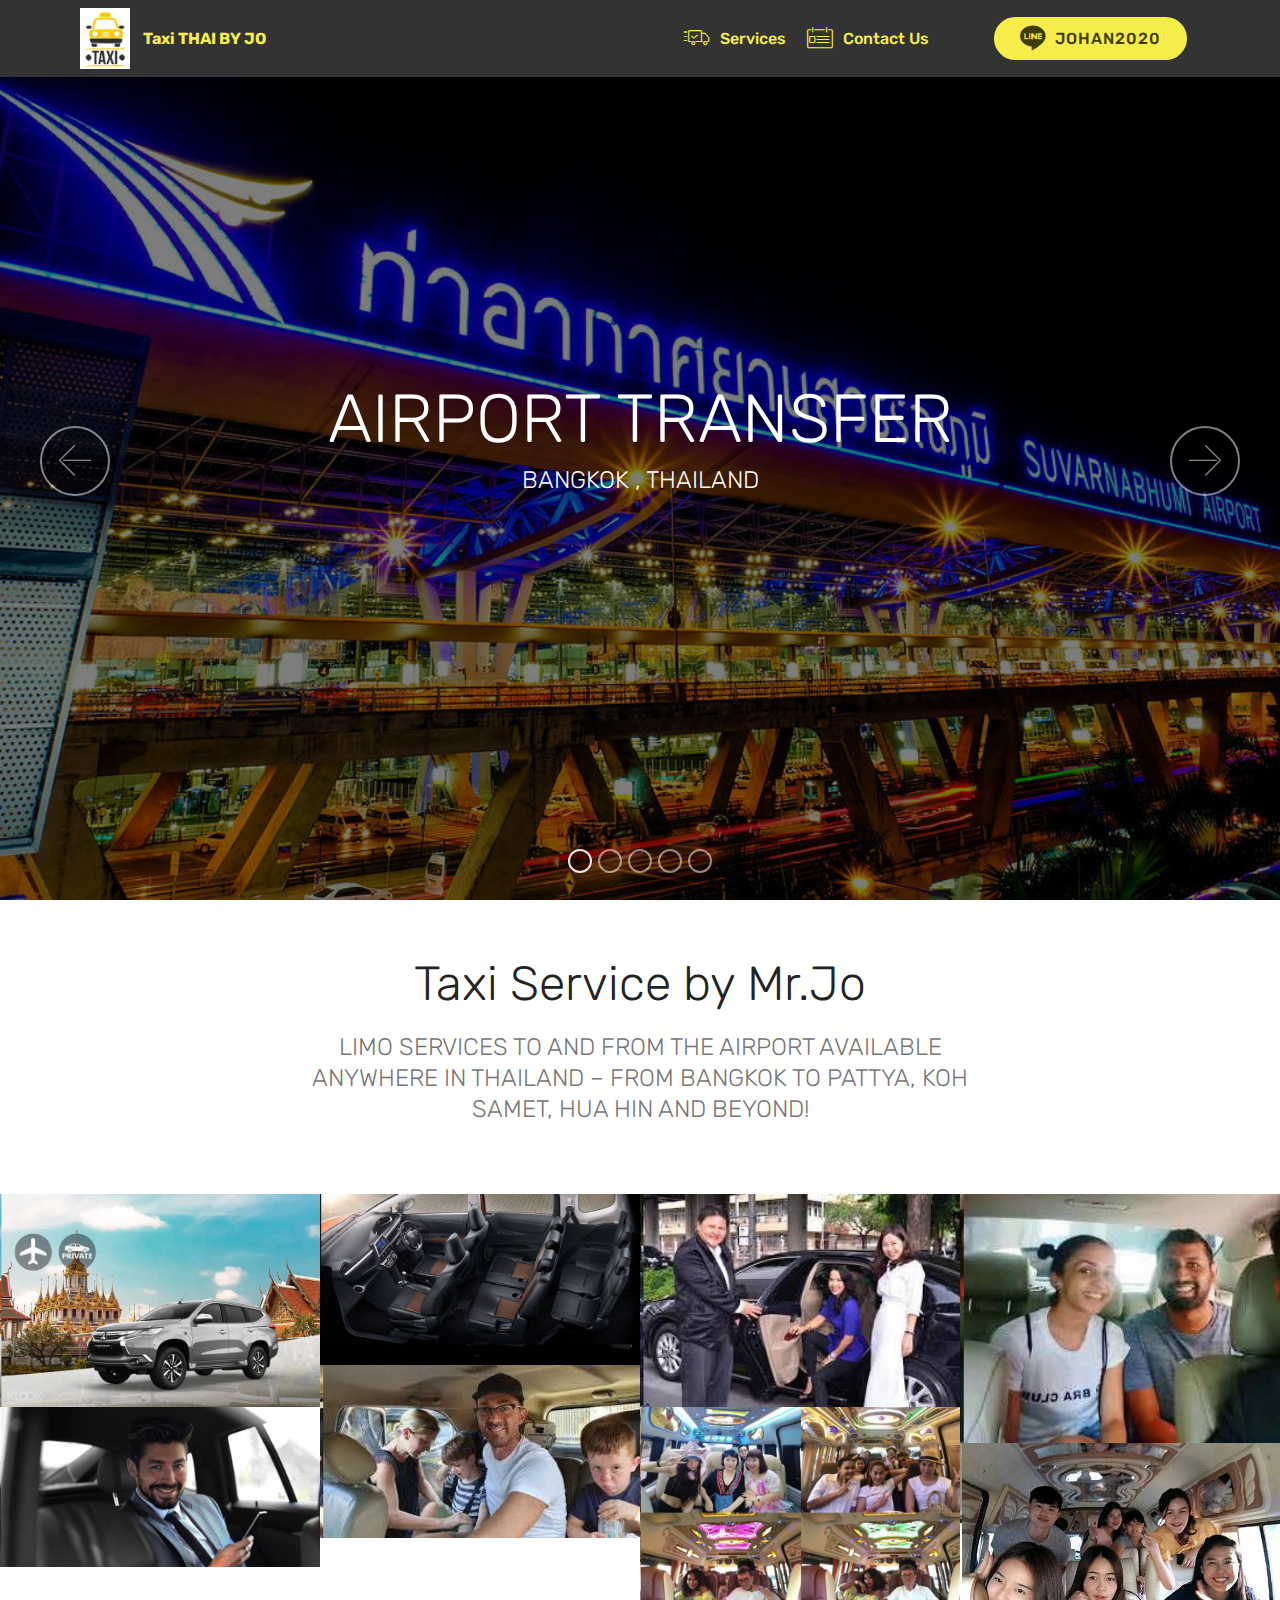
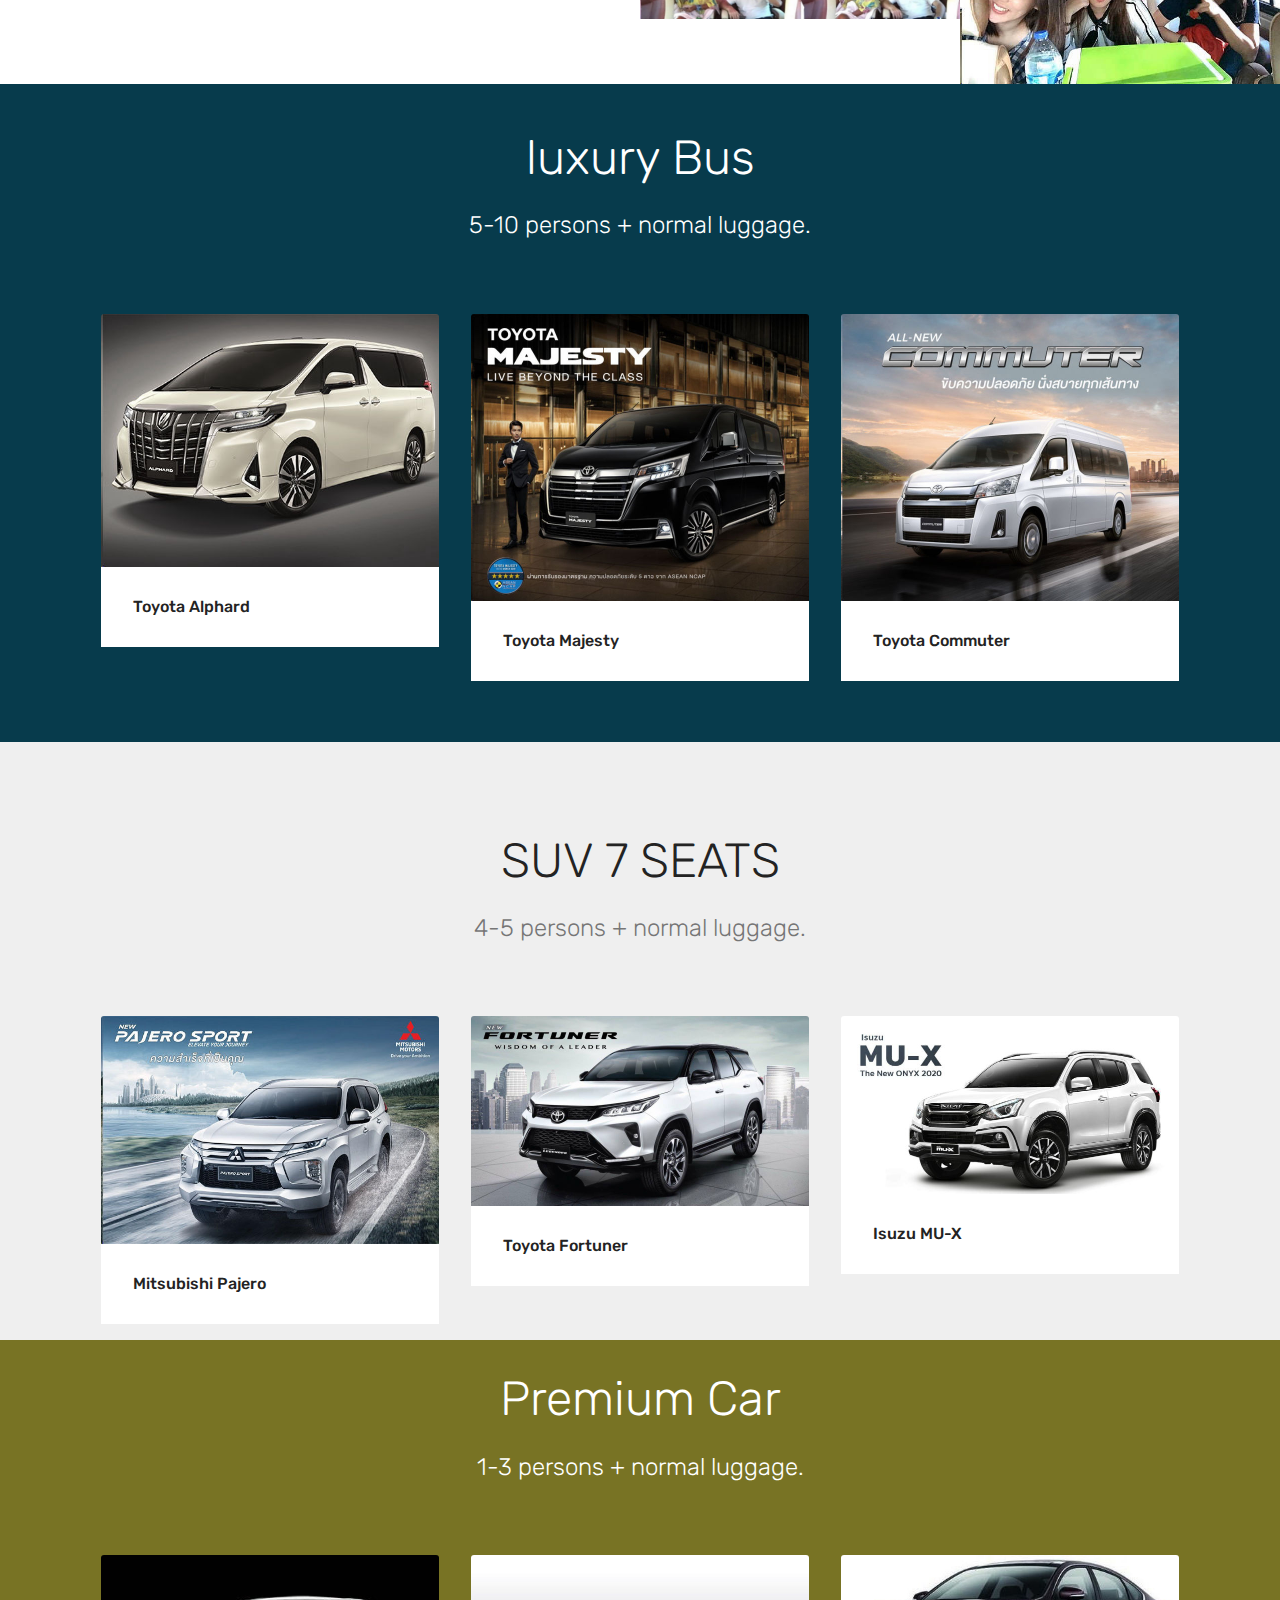
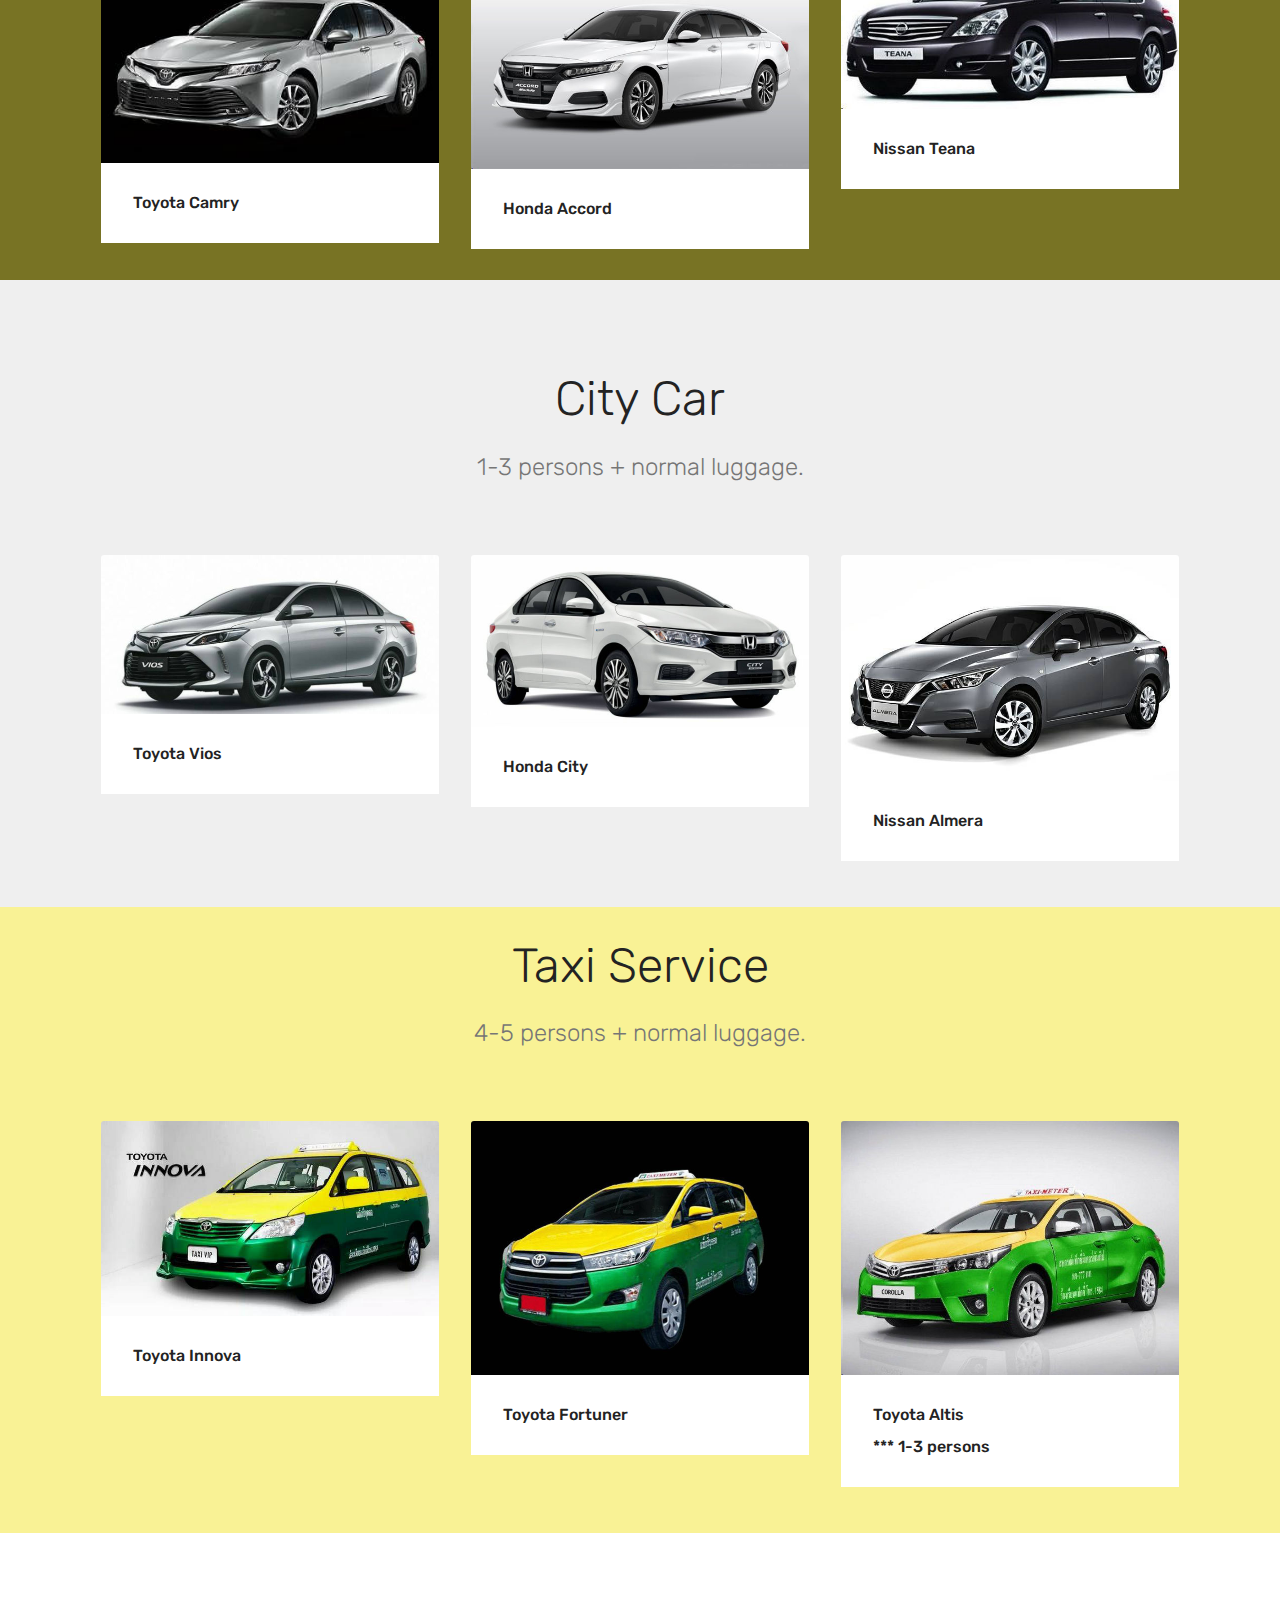
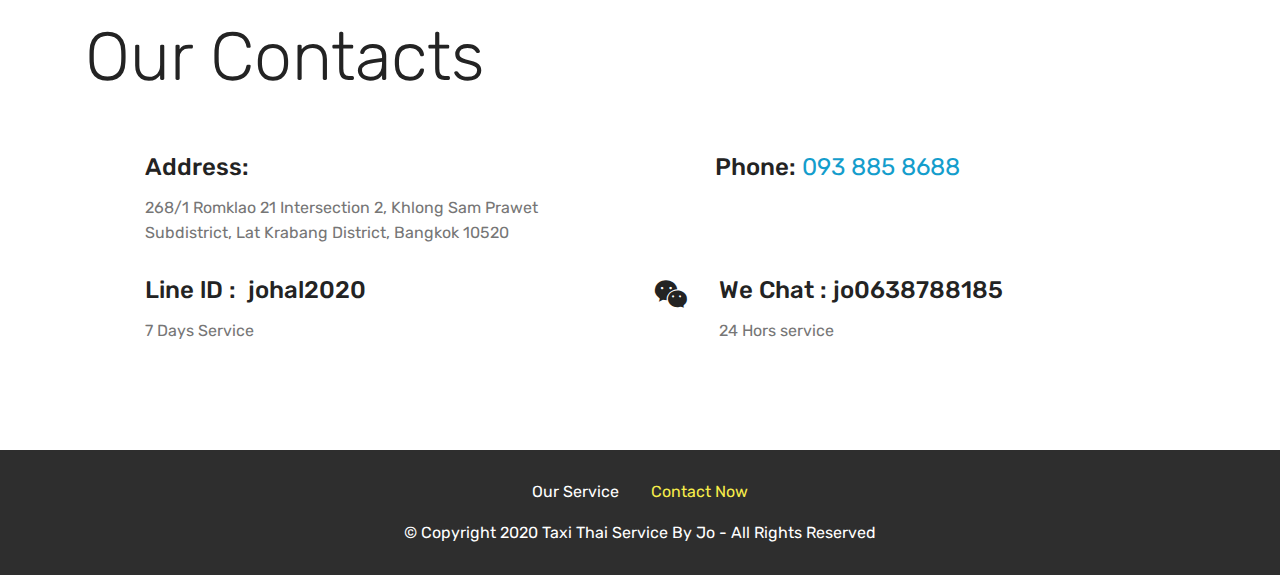
==== commit 798f015e: "create github pages" ====
--- a/index.html
+++ b/index.html
@@ -69,7 +69,7 @@
     </nav>
 </section>
 
-<section class="engine"><a href="https://mobirise.info/y">html website templates</a></section><section class="carousel slide cid-saDhaAOQpx" data-interval="false" id="slider1-m">
+<section class="engine"><a href="https://mobirise.info/r">bootstrap templates</a></section><section class="carousel slide cid-saDhaAOQpx" data-interval="false" id="slider1-m">
 
     
 
@@ -485,11 +485,7 @@
                     
                     
                     
-                <li class="foot-menu-item mbr-fonts-style display-7">
-                        <a class="text-white mbr-bold" href="index.html#contacts3-u" target="_blank">About us</a>
-                    </li><li class="foot-menu-item mbr-fonts-style display-7">
-                        <a class="text-white mbr-bold" href="index.html#content4-n" target="_blank">Services</a>
-                    </li></ul>
+                <li class="foot-menu-item mbr-fonts-style display-7"><a href="index.html#content4-n" class="text-white">Our Service</a></li><li class="foot-menu-item mbr-fonts-style display-7"><a href="tel:+66938858688" class="text-success">Contact Now</a></li></ul>
             </div>
             
             <div class="row row-copirayt">
--- a/assets/mobirise/css/mbr-additional.css
+++ b/assets/mobirise/css/mbr-additional.css
@@ -1875,7 +1875,7 @@
   width: 100%;
 }
 .cid-saDfvGKWAn .media-container-row .mbr-text {
-  color: #f7ed4a;
+  color: #ffffff;
 }
 .cid-sbbTDkPxTC .navbar {
   padding: .5rem 0;
@@ -2356,5 +2356,5 @@
   width: 100%;
 }
 .cid-saDfvGKWAn .media-container-row .mbr-text {
-  color: #f7ed4a;
-}
+  color: #ffffff;
+}
--- a/assets/mobirise/css/mbr-additional.css
+++ b/assets/mobirise/css/mbr-additional.css
@@ -1875,7 +1875,7 @@
   width: 100%;
 }
 .cid-saDfvGKWAn .media-container-row .mbr-text {
-  color: #f7ed4a;
+  color: #ffffff;
 }
 .cid-sbbTDkPxTC .navbar {
   padding: .5rem 0;
@@ -2356,5 +2356,5 @@
   width: 100%;
 }
 .cid-saDfvGKWAn .media-container-row .mbr-text {
-  color: #f7ed4a;
-}
+  color: #ffffff;
+}
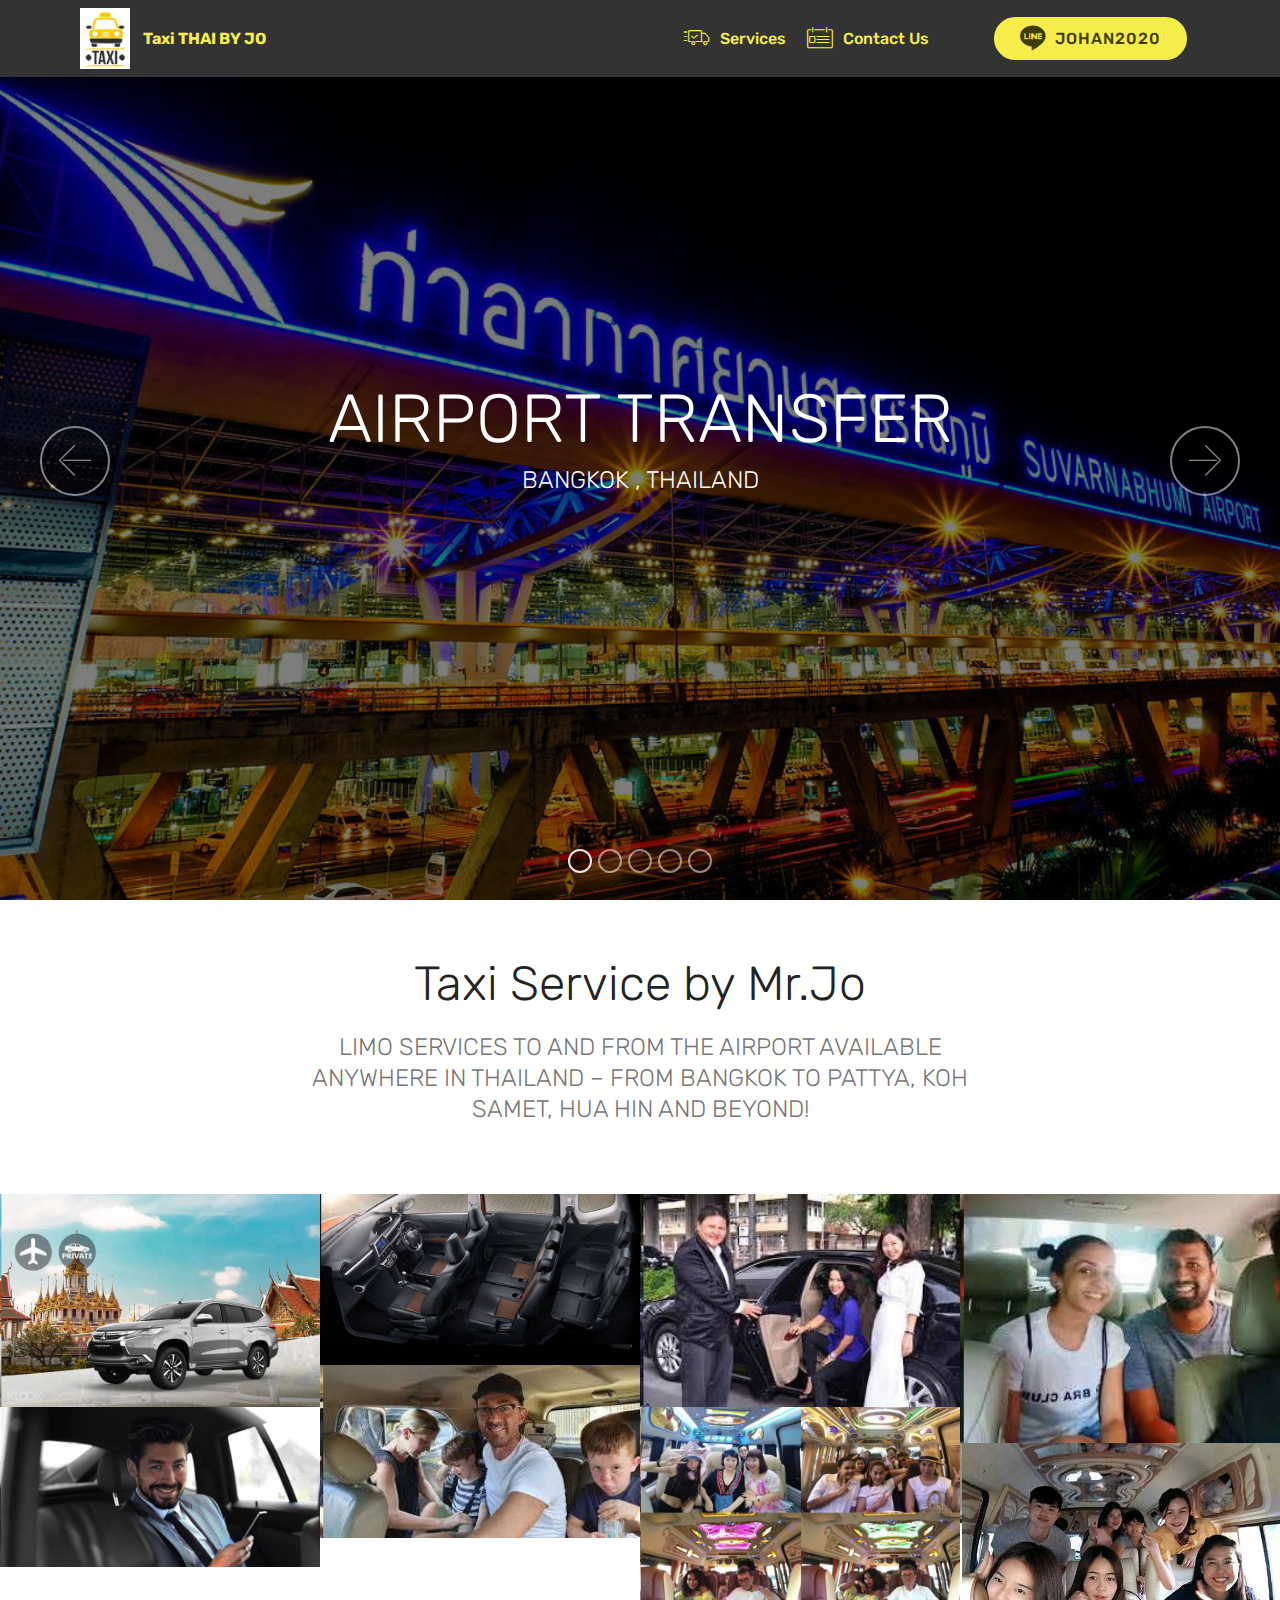
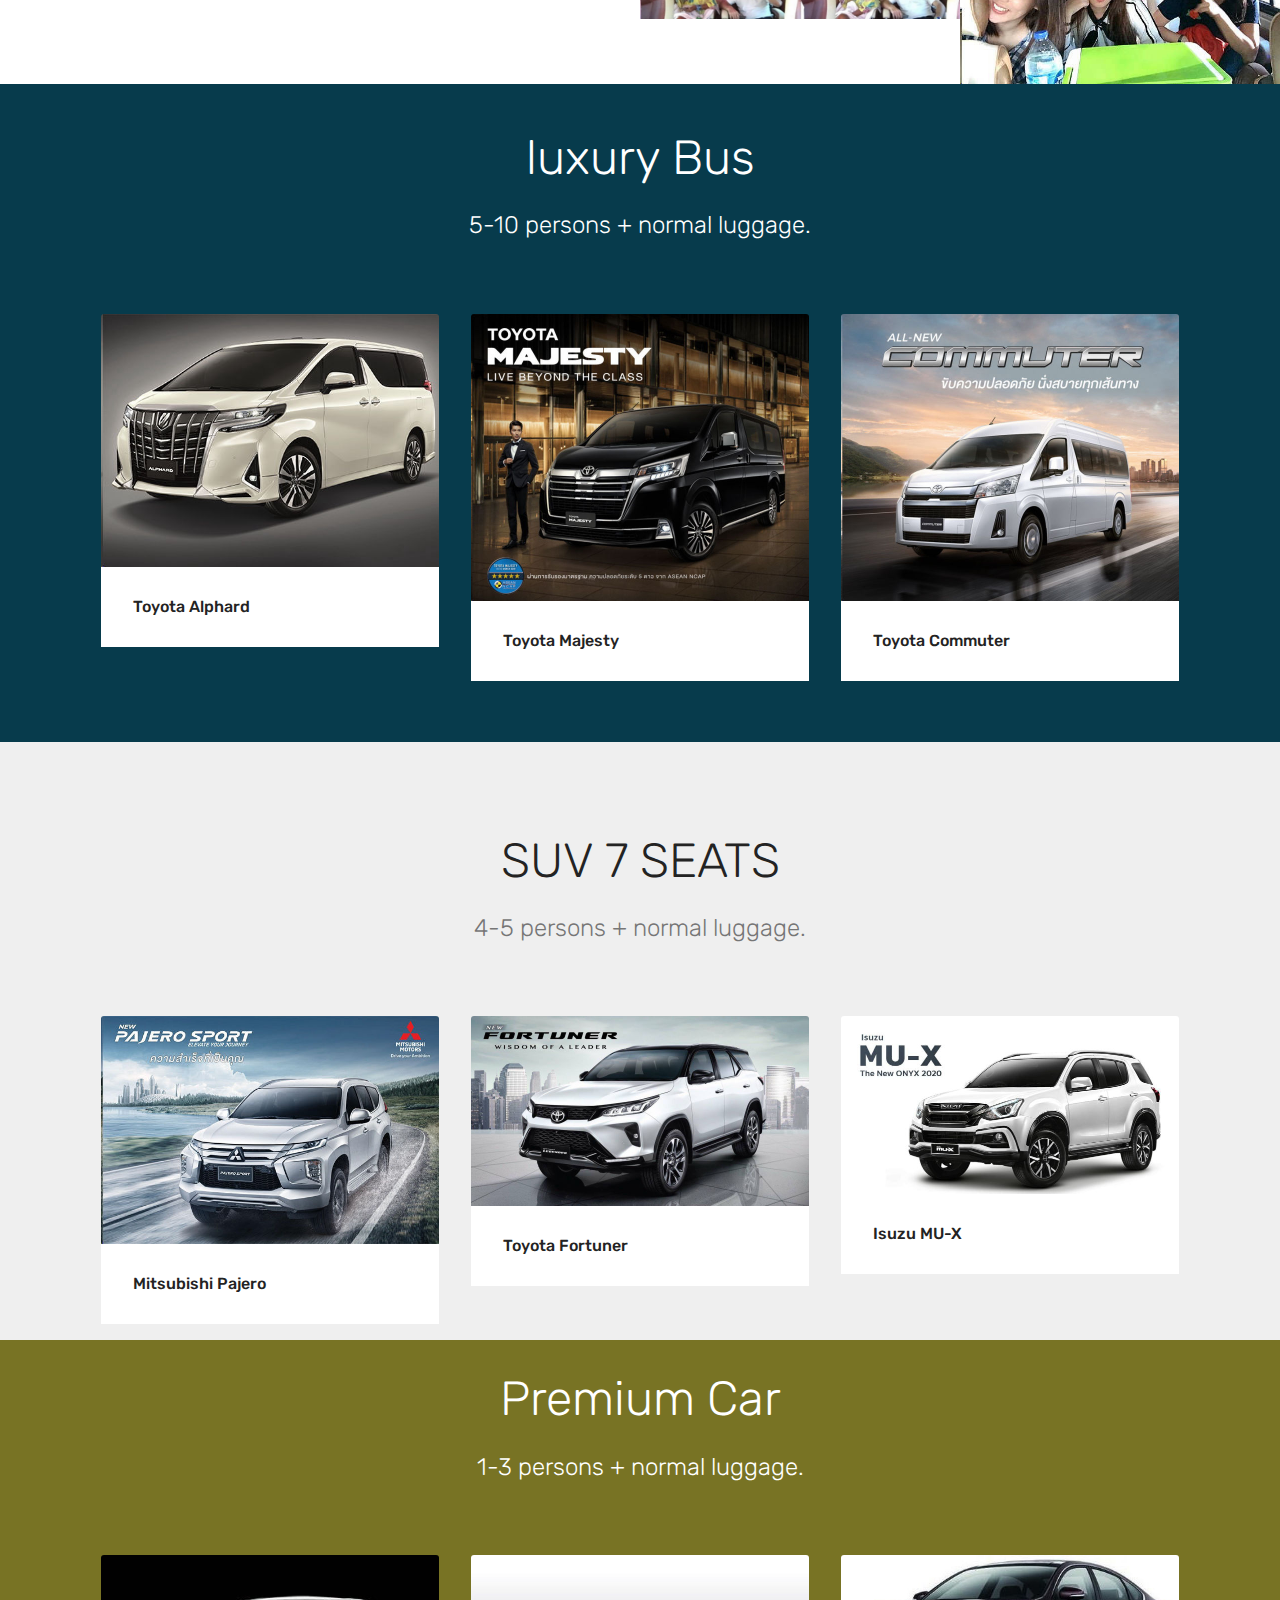
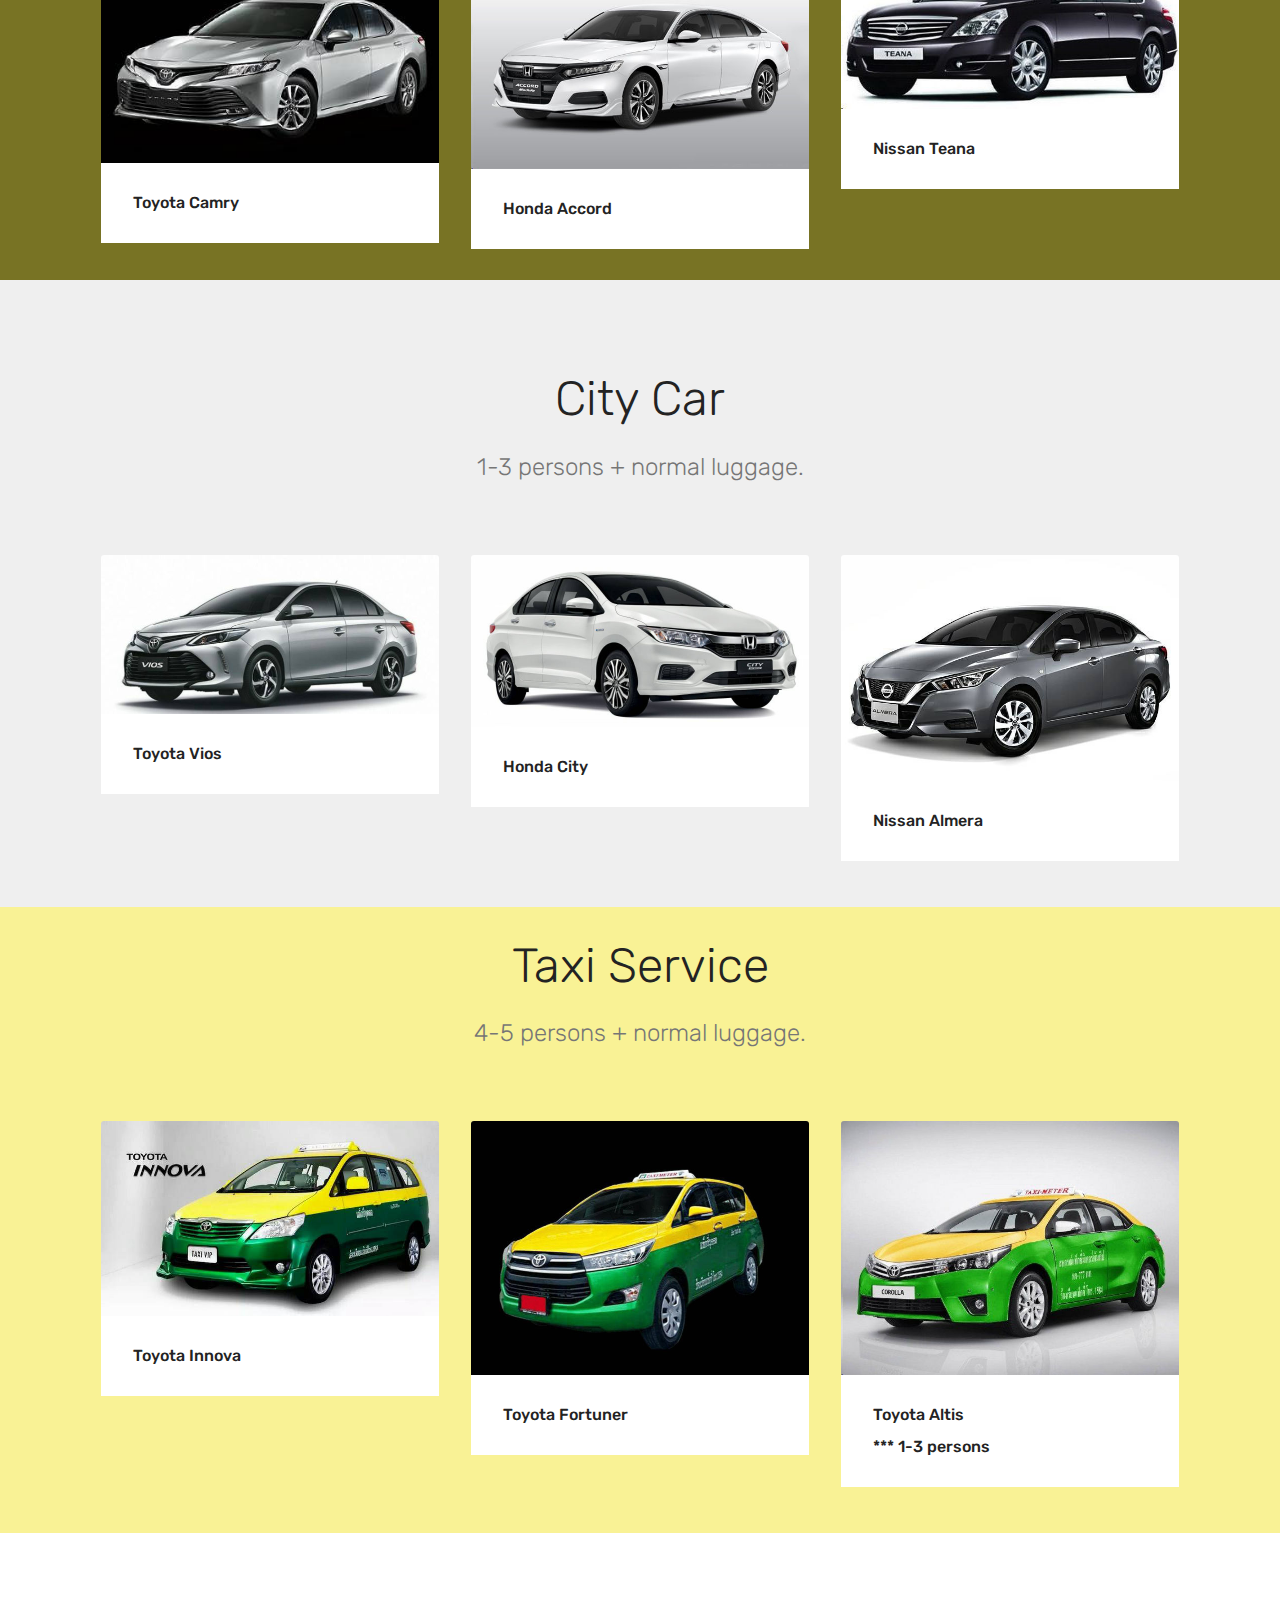
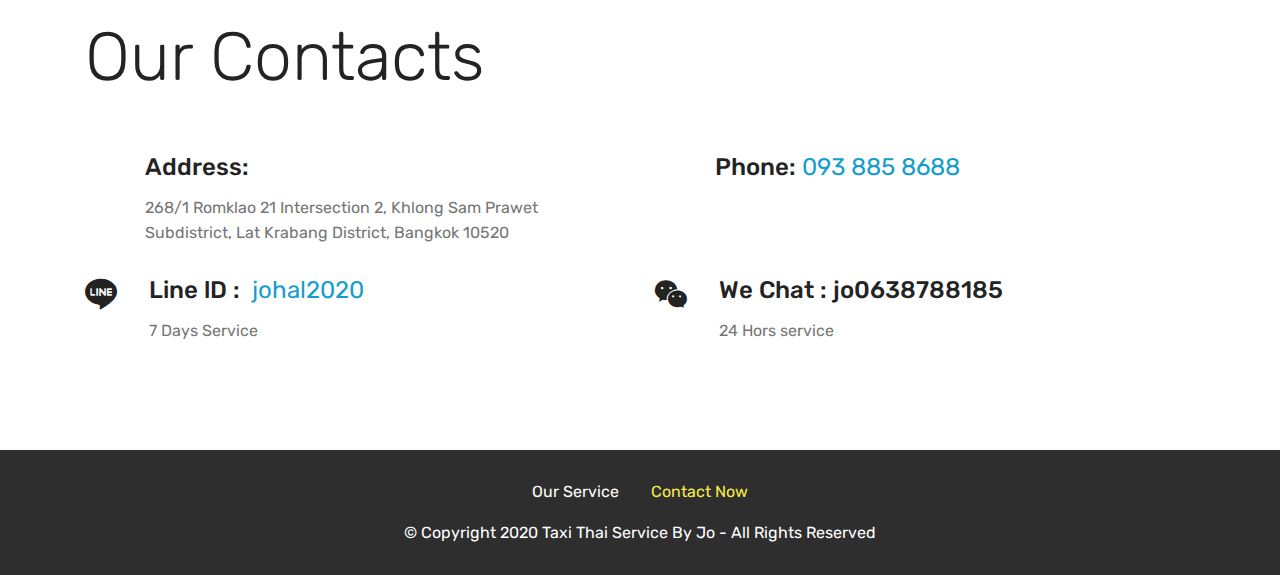
==== commit 2a4b12bf: "create github pages" ====
--- a/index.html
+++ b/index.html
@@ -5,9 +5,13 @@
   <meta charset="UTF-8">
   <meta http-equiv="X-UA-Compatible" content="IE=edge">
   <meta name="generator" content="Mobirise v4.12.4, mobirise.com">
+  <meta name="twitter:card" content="summary_large_image"/>
+  <meta name="twitter:image:src" content="assets/images/index-meta.jpg">
+  <meta property="og:image" content="assets/images/index-meta.jpg">
+  <meta name="twitter:title" content="Taxi Thai by Jo">
   <meta name="viewport" content="width=device-width, initial-scale=1, minimum-scale=1">
   <link rel="shortcut icon" href="assets/images/taxi-logo-122x147.jpg" type="image/x-icon">
-  <meta name="description" content="">
+  <meta name="description" content="บริการรถรับ-ส่งสนามบิน สุวรรณภูมิ ดอนเมือง อู่ตะเภา และตามสถานที่ต่างๆทั่วประเทศ">
   
   
   <title>Taxi Thai by Jo</title>
@@ -62,14 +66,14 @@
                     <a class="nav-link link text-success display-4" href="https://mobirise.co">
                         </a>
                 </li></ul>
-            <div class="navbar-buttons mbr-section-btn"><a class="btn btn-sm btn-success display-4" href="https://mobirise.co"><span class="socicon socicon-line mbr-iconfont mbr-iconfont-btn"></span>
+            <div class="navbar-buttons mbr-section-btn"><a class="btn btn-sm btn-success display-4" href="https://line.me/ti/p/gUDu17UdOW"><span class="socicon socicon-line mbr-iconfont mbr-iconfont-btn"></span>
                     
                     JOHAN2020</a></div>
         </div>
     </nav>
 </section>
 
-<section class="engine"><a href="https://mobirise.info/r">bootstrap templates</a></section><section class="carousel slide cid-saDhaAOQpx" data-interval="false" id="slider1-m">
+<section class="engine"><a href="https://mobirise.info/y">html website templates</a></section><section class="carousel slide cid-saDhaAOQpx" data-interval="false" id="slider1-m">
 
     
 
@@ -442,10 +446,10 @@
                     <div class="col-12 col-md-6">
                         <div class="wrapper">
                             <span class="iconfont-wrapper">
-                                <span class="amp-iconfont icon fa-comment-o fa"></span>
+                                <span class="amp-iconfont icon fa-comment-o fa socicon-line socicon"></span>
                             </span>
                             <div class="b-info b-mail">
-                                <h5 class="align-left mbr-fonts-style display-5">Line lD : &nbsp;johal2020</h5>
+                                <h5 class="align-left mbr-fonts-style display-5">Line lD : <a href="https://line.me/ti/p/gUDu17UdOW">&nbsp;johal2020</a></h5>
                                 <p class="mbr-text align-left mbr-fonts-style display-7">
                                     7 Days Service</p>
                             </div>
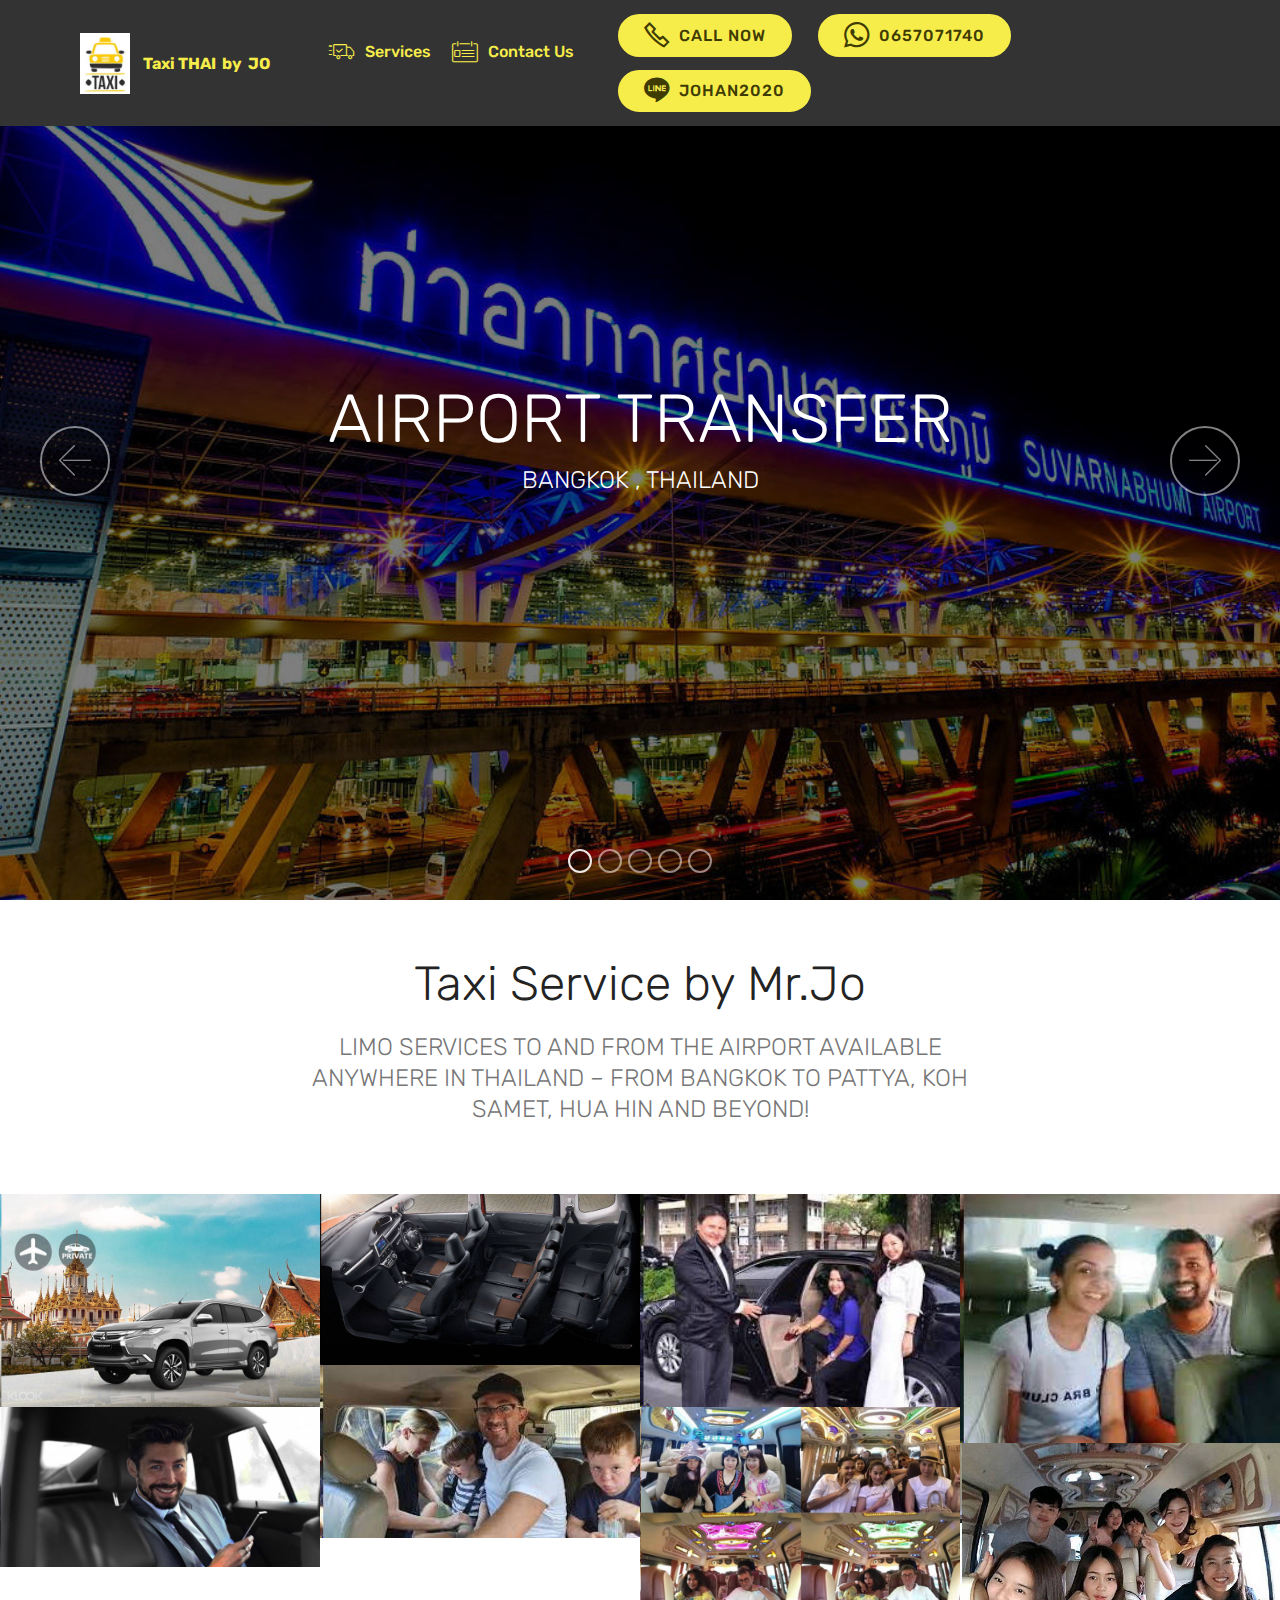
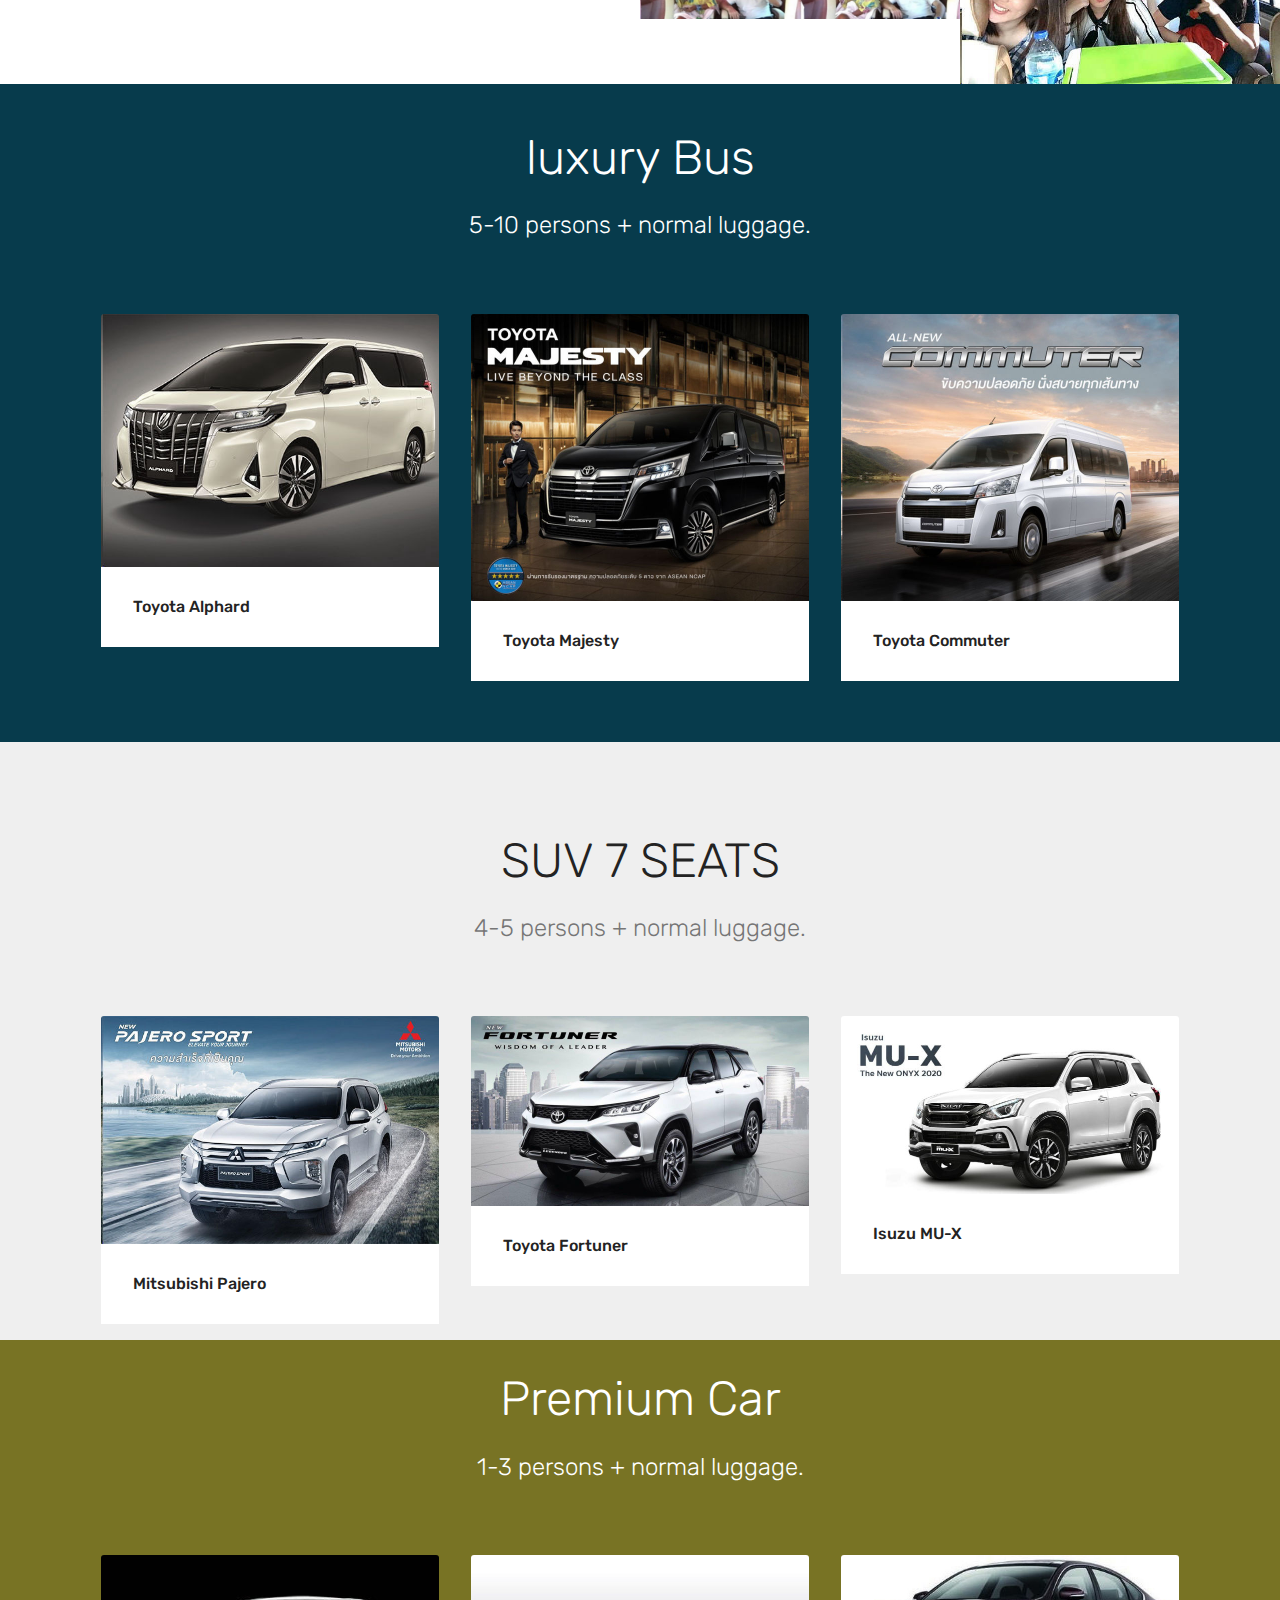
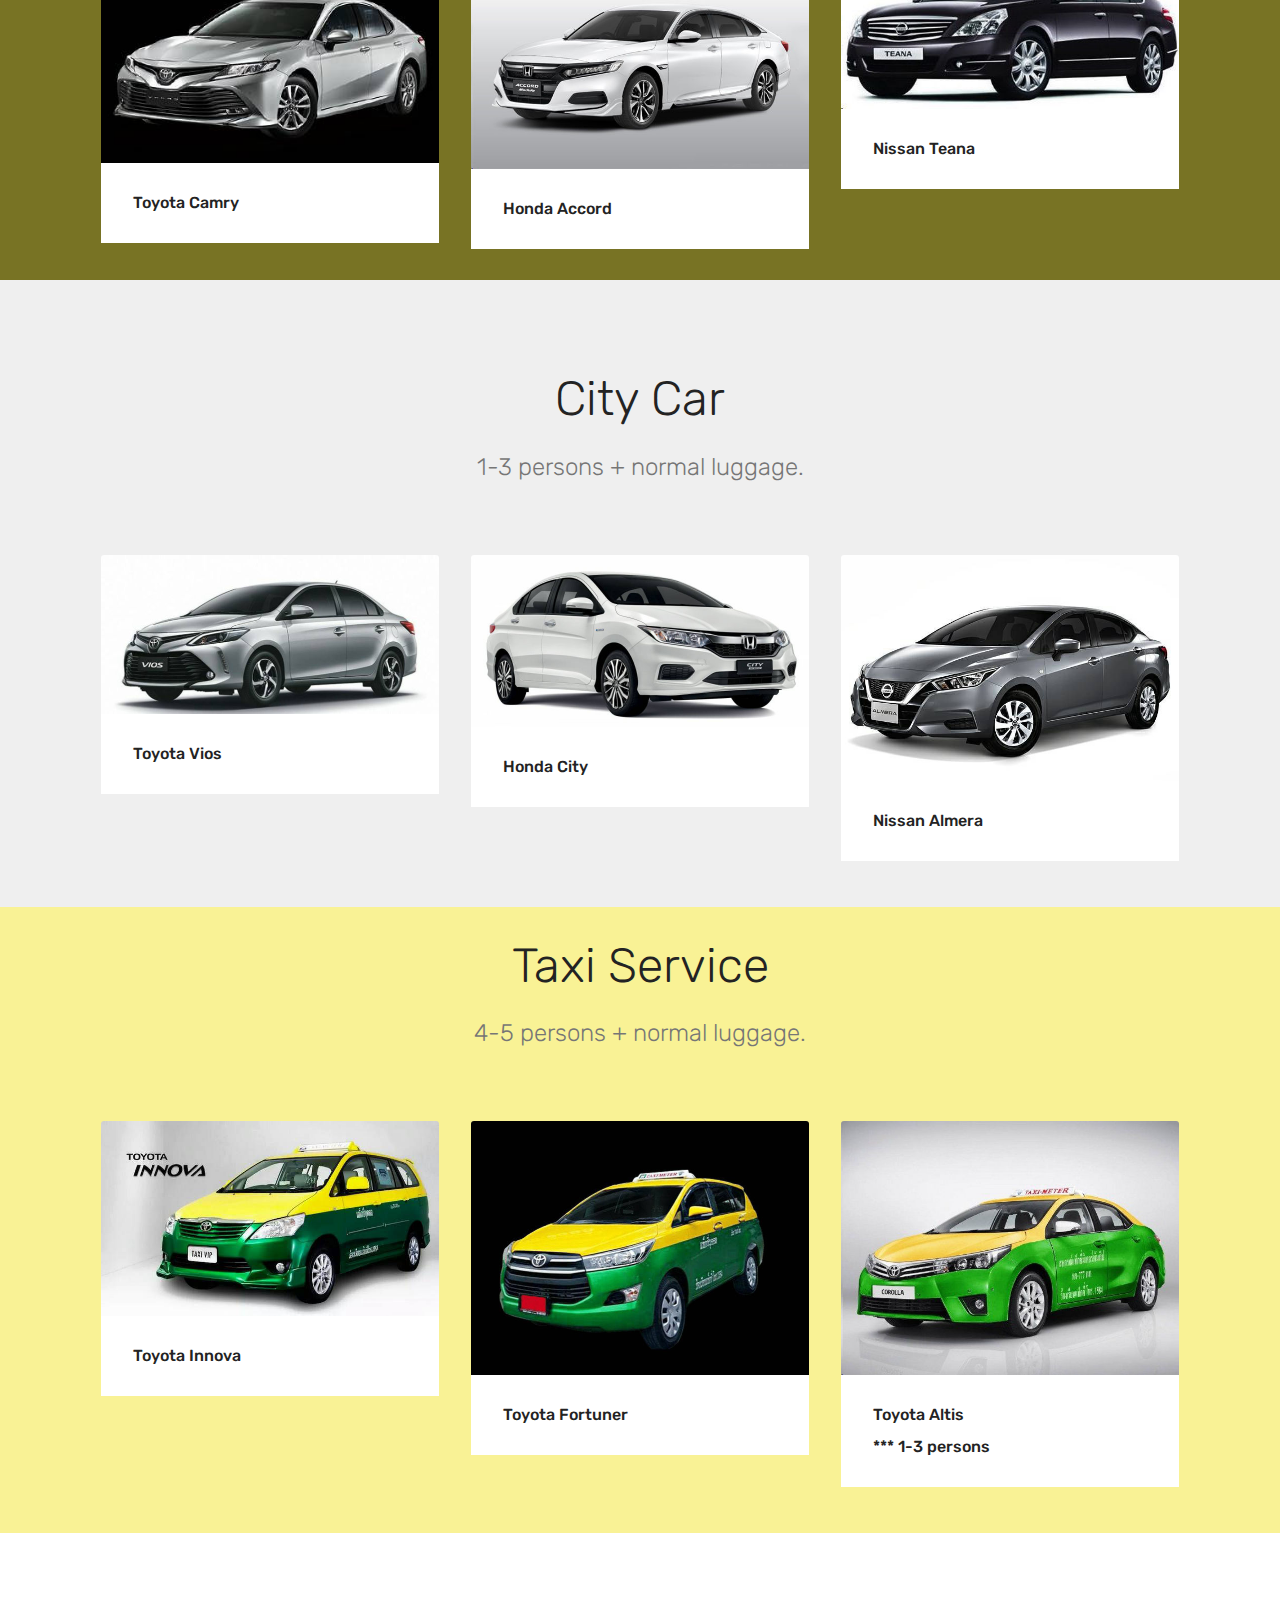
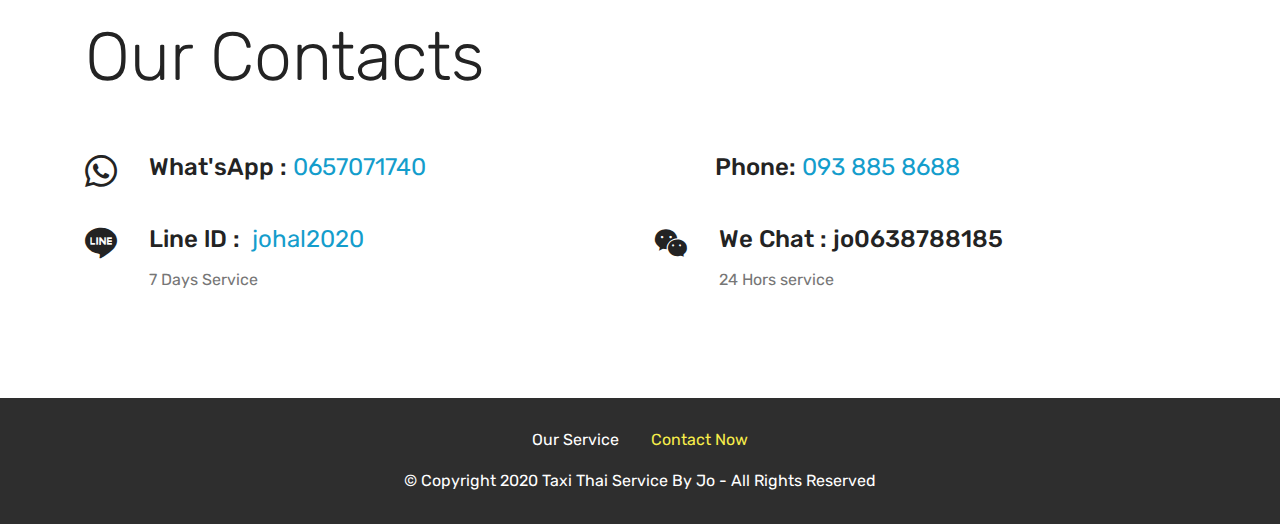
==== commit 51b07880: "create github pages" ====
--- a/index.html
+++ b/index.html
@@ -15,13 +15,14 @@
   
   
   <title>Taxi Thai by Jo</title>
+  <link rel="stylesheet" href="assets/web/assets/mobirise-icons2/mobirise2.css">
   <link rel="stylesheet" href="assets/web/assets/mobirise-icons/mobirise-icons.css">
   <link rel="stylesheet" href="assets/bootstrap/css/bootstrap.min.css">
   <link rel="stylesheet" href="assets/bootstrap/css/bootstrap-grid.min.css">
   <link rel="stylesheet" href="assets/bootstrap/css/bootstrap-reboot.min.css">
-  <link rel="stylesheet" href="assets/socicon/css/styles.css">
   <link rel="stylesheet" href="assets/dropdown/css/style.css">
   <link rel="stylesheet" href="assets/tether/tether.min.css">
+  <link rel="stylesheet" href="assets/socicon/css/styles.css">
   <link rel="stylesheet" href="assets/theme/css/style.css">
   <link rel="stylesheet" href="assets/gallery/style.css">
   <link rel="preload" as="style" href="assets/mobirise/css/mbr-additional.css"><link rel="stylesheet" href="assets/mobirise/css/mbr-additional.css" type="text/css">
@@ -50,7 +51,7 @@
                          <img src="assets/images/taxi-logo-122x147.jpg" alt="Mobirise" title="" style="height: 3.8rem;">
                     </a>
                 </span>
-                <span class="navbar-caption-wrap"><a class="navbar-caption text-success display-4" href="https://mobirise.co">Taxi THAI BY JO</a></span>
+                <span class="navbar-caption-wrap"><a class="navbar-caption text-success display-4" href="https://mobirise.co">Taxi THAI &nbsp;by &nbsp;JO</a></span>
             </div>
         </div>
         <div class="collapse navbar-collapse" id="navbarSupportedContent">
@@ -66,14 +67,18 @@
                     <a class="nav-link link text-success display-4" href="https://mobirise.co">
                         </a>
                 </li></ul>
-            <div class="navbar-buttons mbr-section-btn"><a class="btn btn-sm btn-success display-4" href="https://line.me/ti/p/gUDu17UdOW"><span class="socicon socicon-line mbr-iconfont mbr-iconfont-btn"></span>
+            <div class="navbar-buttons mbr-section-btn"><a class="btn btn-sm btn-success display-4" href="tel:+66938858688"><span class="mobi-mbri mobi-mbri-phone mbr-iconfont mbr-iconfont-btn"></span>
+                    
+                    CALL NOW</a> <a class="btn btn-sm btn-success display-4" href="https://wa.link/iluv8w"><span class="socicon socicon-whatsapp mbr-iconfont mbr-iconfont-btn"></span>
+                    
+                    0657071740</a> <a class="btn btn-sm btn-success display-4" href="https://line.me/ti/p/gUDu17UdOW"><span class="socicon socicon-line mbr-iconfont mbr-iconfont-btn"></span>
                     
                     JOHAN2020</a></div>
         </div>
     </nav>
 </section>
 
-<section class="engine"><a href="https://mobirise.info/y">html website templates</a></section><section class="carousel slide cid-saDhaAOQpx" data-interval="false" id="slider1-m">
+<section class="engine"><a href="https://mobirise.info/m">web design templates</a></section><section class="carousel slide cid-saDhaAOQpx" data-interval="false" id="slider1-m">
 
     
 
@@ -410,7 +415,7 @@
             <!--Titles-->
             <div class="title col-12">
                 <h2 class="align-left mbr-fonts-style display-1">
-                    Our Contacts
+                    Our Contacts<br>
                 </h2>
                 
             </div>
@@ -419,15 +424,11 @@
                     <div class="col-12 col-md-6">
                         <div class="wrapper">
                             <span class="iconfont-wrapper">
-                                <span class="amp-iconfont icon fa-thumbs-o-up fa"></span>
+                                <span class="amp-iconfont icon fa-thumbs-o-up fa socicon-whatsapp socicon"></span>
                             </span>
                             <div class="b-info b-adress">
-                                <h5 class="align-left mbr-fonts-style display-5">
-                                    Address:
-                                </h5>
-                                <p class="mbr-text align-left mbr-fonts-style display-7">
-                                    268/1 Romklao 21 Intersection 2, Khlong Sam Prawet Subdistrict, Lat Krabang District, Bangkok 10520
-                                </p>
+                                <h5 class="align-left mbr-fonts-style display-5">What'sApp : <a href="https://wa.link/iluv8w">0657071740</a></h5>
+                                <p class="mbr-text align-left mbr-fonts-style display-7"></p>
                             </div>
                         </div>
                     </div>
@@ -509,13 +510,13 @@
   <script src="assets/dropdown/js/nav-dropdown.js"></script>
   <script src="assets/dropdown/js/navbar-dropdown.js"></script>
   <script src="assets/touchswipe/jquery.touch-swipe.min.js"></script>
+  <script src="assets/ytplayer/jquery.mb.ytplayer.min.js"></script>
   <script src="assets/tether/tether.min.js"></script>
-  <script src="assets/vimeoplayer/jquery.mb.vimeo_player.js"></script>
-  <script src="assets/mbr-popup-btns/mbr-popup-btns.js"></script>
   <script src="assets/bootstrapcarouselswipe/bootstrap-carousel-swipe.js"></script>
   <script src="assets/masonry/masonry.pkgd.min.js"></script>
   <script src="assets/imagesloaded/imagesloaded.pkgd.min.js"></script>
-  <script src="assets/ytplayer/jquery.mb.ytplayer.min.js"></script>
+  <script src="assets/mbr-popup-btns/mbr-popup-btns.js"></script>
+  <script src="assets/vimeoplayer/jquery.mb.vimeo_player.js"></script>
   <script src="assets/theme/js/script.js"></script>
   <script src="assets/gallery/player.min.js"></script>
   <script src="assets/gallery/script.js"></script>
--- a/assets/web/assets/mobirise-icons2/mobirise2.css
+++ b/assets/web/assets/mobirise-icons2/mobirise2.css
@@ -0,0 +1,498 @@
+@font-face {
+  font-family: 'Moririse2';
+  font-display: swap;
+  src:  url('mobirise2.eot?f2bix4');
+  src:  url('mobirise2.eot?f2bix4#iefix') format('embedded-opentype'),
+    url('mobirise2.ttf?f2bix4') format('truetype'),
+    url('mobirise2.woff?f2bix4') format('woff'),
+    url('mobirise2.svg?f2bix4#mobirise2') format('svg');
+  font-weight: normal;
+  font-style: normal;
+}
+
+[class^="mobi-"], [class*=" mobi-"] {
+  /* use !important to prevent issues with browser extensions that change fonts */
+  font-family: 'Moririse2' !important;
+  speak: none;
+  font-style: normal;
+  font-weight: normal;
+  font-variant: normal;
+  text-transform: none;
+  line-height: 1;
+
+  /* Better Font Rendering =========== */
+  -webkit-font-smoothing: antialiased;
+  -moz-osx-font-smoothing: grayscale;
+}
+
+.mobi-mbri-add-submenu:before {
+  content: "\e900";
+}
+.mobi-mbri-alert:before {
+  content: "\e901";
+}
+.mobi-mbri-align-center:before {
+  content: "\e902";
+}
+.mobi-mbri-align-justify:before {
+  content: "\e903";
+}
+.mobi-mbri-align-left:before {
+  content: "\e904";
+}
+.mobi-mbri-align-right:before {
+  content: "\e905";
+}
+.mobi-mbri-android:before {
+  content: "\e906";
+}
+.mobi-mbri-apple:before {
+  content: "\e907";
+}
+.mobi-mbri-arrow-down:before {
+  content: "\e908";
+}
+.mobi-mbri-arrow-next:before {
+  content: "\e909";
+}
+.mobi-mbri-arrow-prev:before {
+  content: "\e90a";
+}
+.mobi-mbri-arrow-up:before {
+  content: "\e90b";
+}
+.mobi-mbri-bold:before {
+  content: "\e90c";
+}
+.mobi-mbri-bookmark:before {
+  content: "\e90d";
+}
+.mobi-mbri-bootstrap:before {
+  content: "\e90e";
+}
+.mobi-mbri-briefcase:before {
+  content: "\e90f";
+}
+.mobi-mbri-browse:before {
+  content: "\e910";
+}
+.mobi-mbri-bulleted-list:before {
+  content: "\e911";
+}
+.mobi-mbri-calendar:before {
+  content: "\e912";
+}
+.mobi-mbri-camera:before {
+  content: "\e913";
+}
+.mobi-mbri-cart-add:before {
+  content: "\e914";
+}
+.mobi-mbri-cart-full:before {
+  content: "\e915";
+}
+.mobi-mbri-cash:before {
+  content: "\e916";
+}
+.mobi-mbri-change-style:before {
+  content: "\e917";
+}
+.mobi-mbri-chat:before {
+  content: "\e918";
+}
+.mobi-mbri-clock:before {
+  content: "\e919";
+}
+.mobi-mbri-close:before {
+  content: "\e91a";
+}
+.mobi-mbri-cloud:before {
+  content: "\e91b";
+}
+.mobi-mbri-code:before {
+  content: "\e91c";
+}
+.mobi-mbri-contact-form:before {
+  content: "\e91d";
+}
+.mobi-mbri-credit-card:before {
+  content: "\e91e";
+}
+.mobi-mbri-cursor-click:before {
+  content: "\e91f";
+}
+.mobi-mbri-cust-feedback:before {
+  content: "\e920";
+}
+.mobi-mbri-database:before {
+  content: "\e921";
+}
+.mobi-mbri-delivery:before {
+  content: "\e922";
+}
+.mobi-mbri-desktop:before {
+  content: "\e923";
+}
+.mobi-mbri-devices:before {
+  content: "\e924";
+}
+.mobi-mbri-down:before {
+  content: "\e925";
+}
+.mobi-mbri-download-2:before {
+  content: "\e926";
+}
+.mobi-mbri-download:before {
+  content: "\e927";
+}
+.mobi-mbri-drag-n-drop-2:before {
+  content: "\e928";
+}
+.mobi-mbri-drag-n-drop:before {
+  content: "\e929";
+}
+.mobi-mbri-edit-2:before {
+  content: "\e92a";
+}
+.mobi-mbri-edit:before {
+  content: "\e92b";
+}
+.mobi-mbri-error:before {
+  content: "\e92c";
+}
+.mobi-mbri-extension:before {
+  content: "\e92d";
+}
+.mobi-mbri-features:before {
+  content: "\e92e";
+}
+.mobi-mbri-file:before {
+  content: "\e92f";
+}
+.mobi-mbri-flag:before {
+  content: "\e930";
+}
+.mobi-mbri-folder:before {
+  content: "\e931";
+}
+.mobi-mbri-gift:before {
+  content: "\e932";
+}
+.mobi-mbri-github:before {
+  content: "\e933";
+}
+.mobi-mbri-globe-2:before {
+  content: "\e934";
+}
+.mobi-mbri-globe:before {
+  content: "\e935";
+}
+.mobi-mbri-growing-chart:before {
+  content: "\e936";
+}
+.mobi-mbri-hearth:before {
+  content: "\e937";
+}
+.mobi-mbri-help:before {
+  content: "\e938";
+}
+.mobi-mbri-home:before {
+  content: "\e939";
+}
+.mobi-mbri-hot-cup:before {
+  content: "\e93a";
+}
+.mobi-mbri-idea:before {
+  content: "\e93b";
+}
+.mobi-mbri-image-gallery:before {
+  content: "\e93c";
+}
+.mobi-mbri-image-slider:before {
+  content: "\e93d";
+}
+.mobi-mbri-info:before {
+  content: "\e93e";
+}
+.mobi-mbri-italic:before {
+  content: "\e93f";
+}
+.mobi-mbri-key:before {
+  content: "\e940";
+}
+.mobi-mbri-laptop:before {
+  content: "\e941";
+}
+.mobi-mbri-layers:before {
+  content: "\e942";
+}
+.mobi-mbri-left-right:before {
+  content: "\e943";
+}
+.mobi-mbri-left:before {
+  content: "\e944";
+}
+.mobi-mbri-letter:before {
+  content: "\e945";
+}
+.mobi-mbri-like:before {
+  content: "\e946";
+}
+.mobi-mbri-link:before {
+  content: "\e947";
+}
+.mobi-mbri-lock:before {
+  content: "\e948";
+}
+.mobi-mbri-login:before {
+  content: "\e949";
+}
+.mobi-mbri-logout:before {
+  content: "\e94a";
+}
+.mobi-mbri-magic-stick:before {
+  content: "\e94b";
+}
+.mobi-mbri-map-pin:before {
+  content: "\e94c";
+}
+.mobi-mbri-menu:before {
+  content: "\e94d";
+}
+.mobi-mbri-mobile-2:before {
+  content: "\e94e";
+}
+.mobi-mbri-mobile-horizontal:before {
+  content: "\e94f";
+}
+.mobi-mbri-mobile:before {
+  content: "\e950";
+}
+.mobi-mbri-mobirise:before {
+  content: "\e951";
+}
+.mobi-mbri-more-horizontal:before {
+  content: "\e952";
+}
+.mobi-mbri-more-vertical:before {
+  content: "\e953";
+}
+.mobi-mbri-music:before {
+  content: "\e954";
+}
+.mobi-mbri-new-file:before {
+  content: "\e955";
+}
+.mobi-mbri-numbered-list:before {
+  content: "\e956";
+}
+.mobi-mbri-opened-folder:before {
+  content: "\e957";
+}
+.mobi-mbri-pages:before {
+  content: "\e958";
+}
+.mobi-mbri-paper-plane:before {
+  content: "\e959";
+}
+.mobi-mbri-paperclip:before {
+  content: "\e95a";
+}
+.mobi-mbri-phone:before {
+  content: "\e95b";
+}
+.mobi-mbri-photo:before {
+  content: "\e95c";
+}
+.mobi-mbri-photos:before {
+  content: "\e95d";
+}
+.mobi-mbri-pin:before {
+  content: "\e95e";
+}
+.mobi-mbri-play:before {
+  content: "\e95f";
+}
+.mobi-mbri-plus:before {
+  content: "\e960";
+}
+.mobi-mbri-preview:before {
+  content: "\e961";
+}
+.mobi-mbri-print:before {
+  content: "\e962";
+}
+.mobi-mbri-protect:before {
+  content: "\e963";
+}
+.mobi-mbri-question:before {
+  content: "\e964";
+}
+.mobi-mbri-quote-left:before {
+  content: "\e965";
+}
+.mobi-mbri-quote-right:before {
+  content: "\e966";
+}
+.mobi-mbri-redo:before {
+  content: "\e967";
+}
+.mobi-mbri-refresh:before {
+  content: "\e968";
+}
+.mobi-mbri-responsive-2:before {
+  content: "\e969";
+}
+.mobi-mbri-responsive:before {
+  content: "\e96a";
+}
+.mobi-mbri-right:before {
+  content: "\e96b";
+}
+.mobi-mbri-rocket:before {
+  content: "\e96c";
+}
+.mobi-mbri-sad-face:before {
+  content: "\e96d";
+}
+.mobi-mbri-sale:before {
+  content: "\e96e";
+}
+.mobi-mbri-save:before {
+  content: "\e96f";
+}
+.mobi-mbri-search:before {
+  content: "\e970";
+}
+.mobi-mbri-setting-2:before {
+  content: "\e971";
+}
+.mobi-mbri-setting-3:before {
+  content: "\e972";
+}
+.mobi-mbri-setting:before {
+  content: "\e973";
+}
+.mobi-mbri-share:before {
+  content: "\e974";
+}
+.mobi-mbri-shopping-bag:before {
+  content: "\e975";
+}
+.mobi-mbri-shopping-basket:before {
+  content: "\e976";
+}
+.mobi-mbri-shopping-cart:before {
+  content: "\e977";
+}
+.mobi-mbri-sites:before {
+  content: "\e978";
+}
+.mobi-mbri-smile-face:before {
+  content: "\e979";
+}
+.mobi-mbri-speed:before {
+  content: "\e97a";
+}
+.mobi-mbri-star:before {
+  content: "\e97b";
+}
+.mobi-mbri-success:before {
+  content: "\e97c";
+}
+.mobi-mbri-sun:before {
+  content: "\e97d";
+}
+.mobi-mbri-sun2:before {
+  content: "\e97e";
+}
+.mobi-mbri-tablet-vertical:before {
+  content: "\e97f";
+}
+.mobi-mbri-tablet:before {
+  content: "\e980";
+}
+.mobi-mbri-target:before {
+  content: "\e981";
+}
+.mobi-mbri-timer:before {
+  content: "\e982";
+}
+.mobi-mbri-to-ftp:before {
+  content: "\e983";
+}
+.mobi-mbri-to-local-drive:before {
+  content: "\e984";
+}
+.mobi-mbri-touch-swipe:before {
+  content: "\e985";
+}
+.mobi-mbri-touch:before {
+  content: "\e986";
+}
+.mobi-mbri-trash:before {
+  content: "\e987";
+}
+.mobi-mbri-underline:before {
+  content: "\e988";
+}
+.mobi-mbri-undo:before {
+  content: "\e989";
+}
+.mobi-mbri-unlink:before {
+  content: "\e98a";
+}
+.mobi-mbri-unlock:before {
+  content: "\e98b";
+}
+.mobi-mbri-up-down:before {
+  content: "\e98c";
+}
+.mobi-mbri-up:before {
+  content: "\e98d";
+}
+.mobi-mbri-update:before {
+  content: "\e98e";
+}
+.mobi-mbri-upload-2:before {
+  content: "\e98f";
+}
+.mobi-mbri-upload:before {
+  content: "\e990";
+}
+.mobi-mbri-user-2:before {
+  content: "\e991";
+}
+.mobi-mbri-user:before {
+  content: "\e992";
+}
+.mobi-mbri-users:before {
+  content: "\e993";
+}
+.mobi-mbri-video-play:before {
+  content: "\e994";
+}
+.mobi-mbri-video:before {
+  content: "\e995";
+}
+.mobi-mbri-watch:before {
+  content: "\e996";
+}
+.mobi-mbri-website-theme-2:before {
+  content: "\e997";
+}
+.mobi-mbri-website-theme:before {
+  content: "\e998";
+}
+.mobi-mbri-wifi:before {
+  content: "\e999";
+}
+.mobi-mbri-windows:before {
+  content: "\e99a";
+}
+.mobi-mbri-zoom-in:before {
+  content: "\e99b";
+}
+.mobi-mbri-zoom-out:before {
+  content: "\e99c";
+}
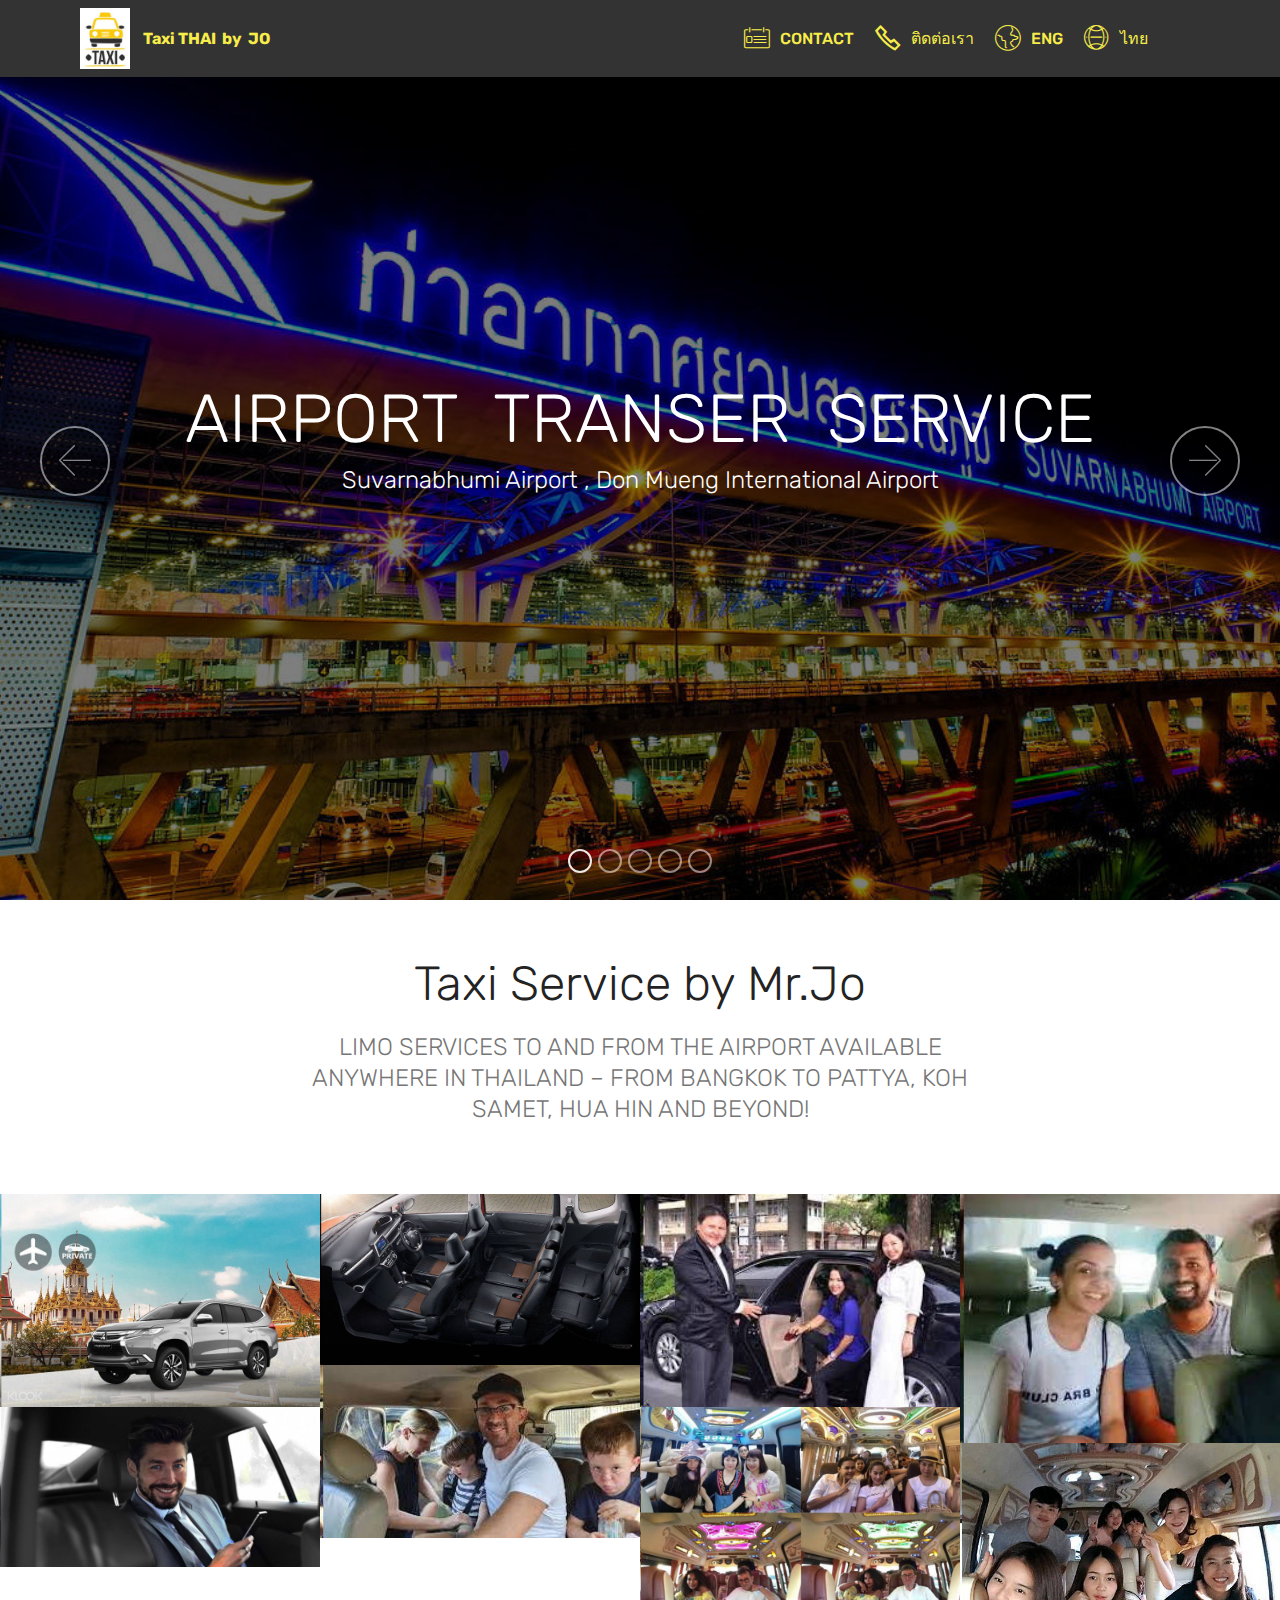
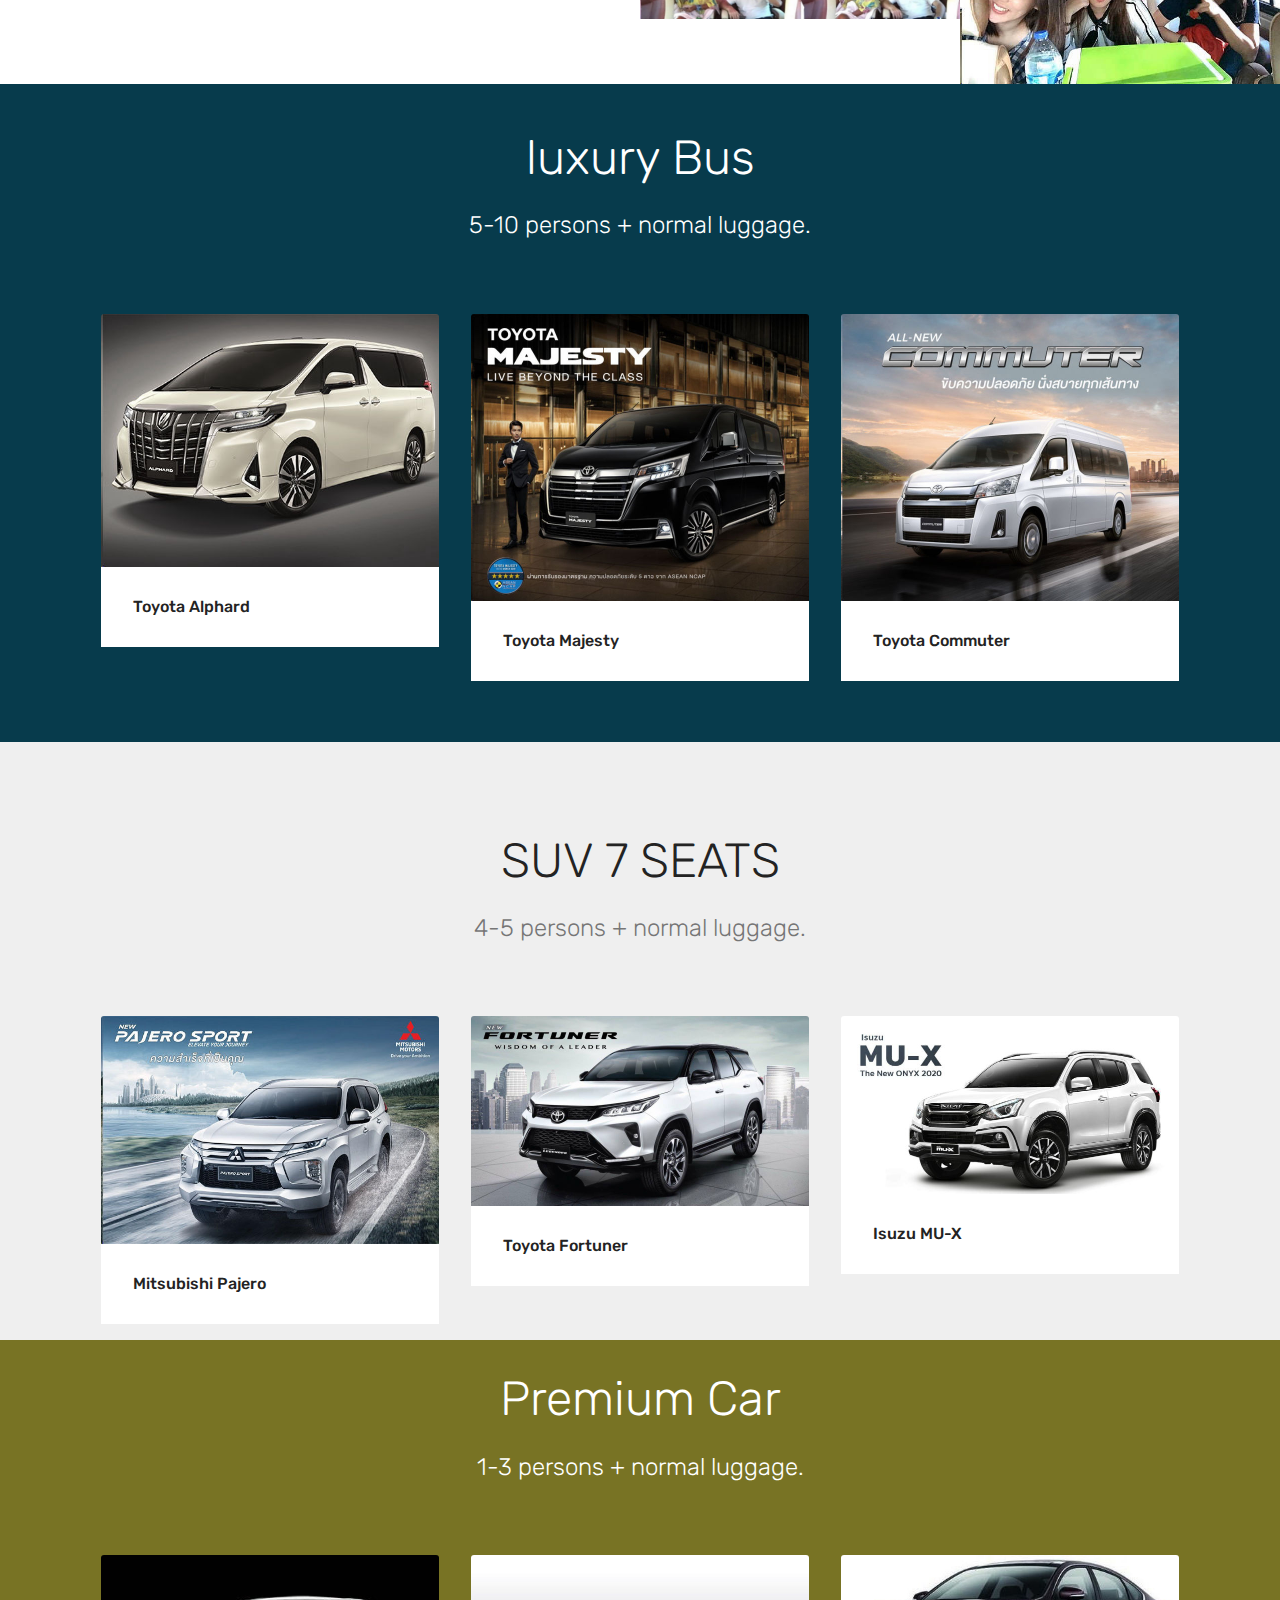
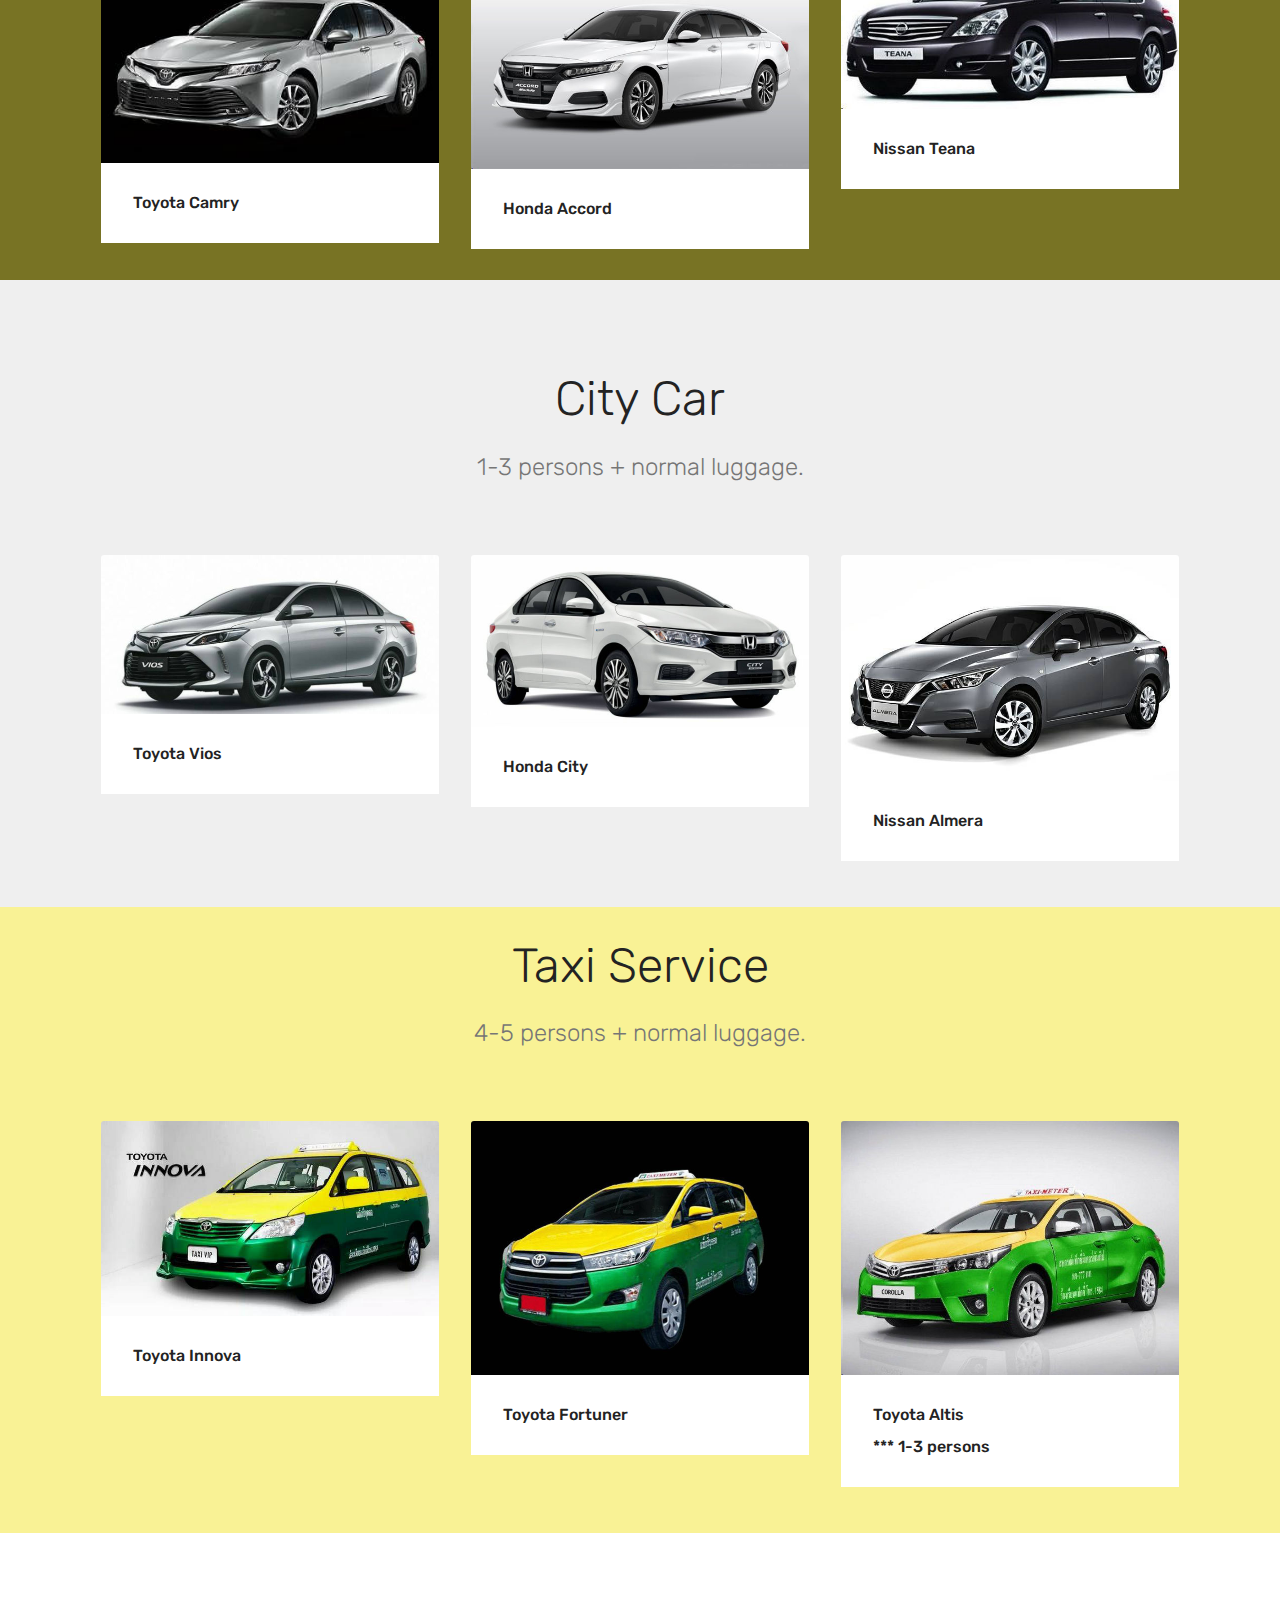
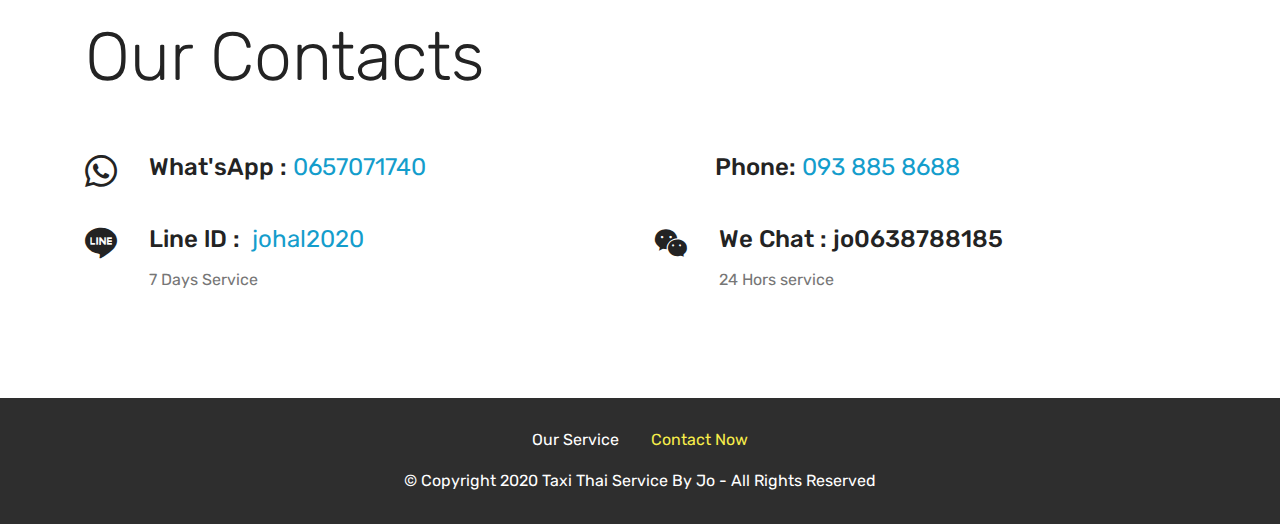
==== commit cbee0947: "create github pages" ====
--- a/index.html
+++ b/index.html
@@ -20,9 +20,9 @@
   <link rel="stylesheet" href="assets/bootstrap/css/bootstrap.min.css">
   <link rel="stylesheet" href="assets/bootstrap/css/bootstrap-grid.min.css">
   <link rel="stylesheet" href="assets/bootstrap/css/bootstrap-reboot.min.css">
-  <link rel="stylesheet" href="assets/dropdown/css/style.css">
   <link rel="stylesheet" href="assets/tether/tether.min.css">
   <link rel="stylesheet" href="assets/socicon/css/styles.css">
+  <link rel="stylesheet" href="assets/dropdown/css/style.css">
   <link rel="stylesheet" href="assets/theme/css/style.css">
   <link rel="stylesheet" href="assets/gallery/style.css">
   <link rel="preload" as="style" href="assets/mobirise/css/mbr-additional.css"><link rel="stylesheet" href="assets/mobirise/css/mbr-additional.css" type="text/css">
@@ -31,7 +31,7 @@
   
 </head>
 <body>
-  <section class="menu cid-sbbTDkPxTC" once="menu" id="menu1-r">
+  <section class="menu cid-sbeqlVEjAb" once="menu" id="menu1-19">
 
     
 
@@ -55,34 +55,22 @@
             </div>
         </div>
         <div class="collapse navbar-collapse" id="navbarSupportedContent">
-            <ul class="navbar-nav nav-dropdown" data-app-modern-menu="true"><li class="nav-item">
-                    <a class="nav-link link text-success display-4" href="index.html#content4-n"><span class="mbri-delivery mbr-iconfont mbr-iconfont-btn"></span>
-                        
-                        Services
-                    </a>
-                </li><li class="nav-item"><a class="nav-link link text-success display-4" href="index.html#contacts3-u"><span class="mbri-contact-form mbr-iconfont mbr-iconfont-btn"></span>
-                        Contact Us</a></li><li class="nav-item"><a class="nav-link link text-success display-4" href="https://mobirise.co">
+            <ul class="navbar-nav nav-dropdown nav-right" data-app-modern-menu="true"><li class="nav-item"><a class="nav-link link text-success display-4" href="index.html#contacts3-u"><span class="mbri-contact-form mbr-iconfont mbr-iconfont-btn"></span>CONTACT</a></li><li class="nav-item"><a class="nav-link link text-success display-4" href="page1.html#contacts3-17"><span class="mobi-mbri mobi-mbri-phone mbr-iconfont mbr-iconfont-btn"></span>ติดต่อเรา</a></li><li class="nav-item"><a class="nav-link link text-success display-4" href="index.html#slider1-m"><span class="mbri-globe mbr-iconfont mbr-iconfont-btn"></span>ENG</a></li><li class="nav-item"><a class="nav-link link text-success display-4" href="page1.html#slider1-z"><span class="mbri-globe-2 mbr-iconfont mbr-iconfont-btn"></span>ไทย</a></li><li class="nav-item"><a class="nav-link link text-success display-4" href="https://mobirise.co">
                         </a></li>
                 <li class="nav-item">
                     <a class="nav-link link text-success display-4" href="https://mobirise.co">
                         </a>
                 </li></ul>
-            <div class="navbar-buttons mbr-section-btn"><a class="btn btn-sm btn-success display-4" href="tel:+66938858688"><span class="mobi-mbri mobi-mbri-phone mbr-iconfont mbr-iconfont-btn"></span>
-                    
-                    CALL NOW</a> <a class="btn btn-sm btn-success display-4" href="https://wa.link/iluv8w"><span class="socicon socicon-whatsapp mbr-iconfont mbr-iconfont-btn"></span>
-                    
-                    0657071740</a> <a class="btn btn-sm btn-success display-4" href="https://line.me/ti/p/gUDu17UdOW"><span class="socicon socicon-line mbr-iconfont mbr-iconfont-btn"></span>
-                    
-                    JOHAN2020</a></div>
+            
         </div>
     </nav>
 </section>
 
-<section class="engine"><a href="https://mobirise.info/m">web design templates</a></section><section class="carousel slide cid-saDhaAOQpx" data-interval="false" id="slider1-m">
-
-    
-
-    <div class="full-screen"><div class="mbr-slider slide carousel" data-keyboard="false" data-ride="carousel" data-interval="4000" data-pause="true"><ol class="carousel-indicators"><li data-app-prevent-settings="" data-target="#slider1-m" class=" active" data-slide-to="0"></li><li data-app-prevent-settings="" data-target="#slider1-m" data-slide-to="1"></li><li data-app-prevent-settings="" data-target="#slider1-m" data-slide-to="2"></li><li data-app-prevent-settings="" data-target="#slider1-m" data-slide-to="3"></li><li data-app-prevent-settings="" data-target="#slider1-m" data-slide-to="4"></li></ol><div class="carousel-inner" role="listbox"><div class="carousel-item slider-fullscreen-image active" data-bg-video-slide="false" style="background-image: url(assets/images/clip-8-1024x683.jpg);"><div class="container container-slide"><div class="image_wrapper"><div class="mbr-overlay"></div><img src="assets/images/clip-8-1024x683.jpg" alt="" title=""><div class="carousel-caption justify-content-center"><div class="col-10 align-center"><h2 class="mbr-fonts-style display-1">AIRPORT TRANSFER</h2><p class="lead mbr-text mbr-fonts-style display-5">BANGKOK , THAILAND</p></div></div></div></div></div><div class="carousel-item slider-fullscreen-image" data-bg-video-slide="false" style="background-image: url(assets/images/clip-2-1600x1066.jpg);"><div class="container container-slide"><div class="image_wrapper"><div class="mbr-overlay"></div><img src="assets/images/clip-2-1600x1066.jpg" alt="" title=""><div class="carousel-caption justify-content-center"><div class="col-10 align-center"><h2 class="mbr-fonts-style display-1">THE GRAND PALACE</h2><p class="lead mbr-text mbr-fonts-style display-5">BANGKOK , THAILAND</p></div></div></div></div></div><div class="carousel-item slider-fullscreen-image" data-bg-video-slide="false" style="background-image: url(assets/images/clip-10-626x417.jpg);"><div class="container container-slide"><div class="image_wrapper"><div class="mbr-overlay"></div><img src="assets/images/clip-10-626x417.jpg" alt="" title=""><div class="carousel-caption justify-content-center"><div class="col-10 align-center"><h2 class="mbr-fonts-style display-1">PATTAYA BEAD</h2><p class="lead mbr-text mbr-fonts-style display-5">Chon Buri, THAILAND</p></div></div></div></div></div><div class="carousel-item slider-fullscreen-image" data-bg-video-slide="false" style="background-image: url(assets/images/clip-3-1000x625.jpg);"><div class="container container-slide"><div class="image_wrapper"><div class="mbr-overlay"></div><img src="assets/images/clip-3-1000x625.jpg" alt="" title=""><div class="carousel-caption justify-content-center"><div class="col-10 align-left"><h2 class="mbr-fonts-style display-1">CHINA TOWN</h2><p class="lead mbr-text mbr-fonts-style display-5">STREET FOOD , BANGKOK</p></div></div></div></div></div><div class="carousel-item slider-fullscreen-image" data-bg-video-slide="false" style="background-image: url(assets/images/clip-10-1500x1120.jpg);"><div class="container container-slide"><div class="image_wrapper"><div class="mbr-overlay"></div><img src="assets/images/clip-10-1500x1120.jpg" alt="" title=""><div class="carousel-caption justify-content-center"><div class="col-10 align-right"><h2 class="mbr-fonts-style display-1">BBQ CART SHOP</h2><p class="lead mbr-text mbr-fonts-style display-5">STREET FOOD , BANGKOK</p></div></div></div></div></div></div><a data-app-prevent-settings="" class="carousel-control carousel-control-prev" role="button" data-slide="prev" href="#slider1-m"><span aria-hidden="true" class="mbri-left mbr-iconfont"></span><span class="sr-only">Previous</span></a><a data-app-prevent-settings="" class="carousel-control carousel-control-next" role="button" data-slide="next" href="#slider1-m"><span aria-hidden="true" class="mbri-right mbr-iconfont"></span><span class="sr-only">Next</span></a></div></div>
+<section class="engine"><a href="https://mobirise.info/o">portfolio site templates</a></section><section class="carousel slide cid-saDhaAOQpx" data-interval="false" id="slider1-m">
+
+    
+
+    <div class="full-screen"><div class="mbr-slider slide carousel" data-keyboard="false" data-ride="carousel" data-interval="4000" data-pause="true"><ol class="carousel-indicators"><li data-app-prevent-settings="" data-target="#slider1-m" class=" active" data-slide-to="0"></li><li data-app-prevent-settings="" data-target="#slider1-m" data-slide-to="1"></li><li data-app-prevent-settings="" data-target="#slider1-m" data-slide-to="2"></li><li data-app-prevent-settings="" data-target="#slider1-m" data-slide-to="3"></li><li data-app-prevent-settings="" data-target="#slider1-m" data-slide-to="4"></li></ol><div class="carousel-inner" role="listbox"><div class="carousel-item slider-fullscreen-image active" data-bg-video-slide="false" style="background-image: url(assets/images/clip-8-1024x683.jpg);"><div class="container container-slide"><div class="image_wrapper"><div class="mbr-overlay"></div><img src="assets/images/clip-8-1024x683.jpg" alt="" title=""><div class="carousel-caption justify-content-center"><div class="col-10 align-center"><h2 class="mbr-fonts-style display-1">AIRPORT &nbsp;TRANSER &nbsp;SERVICE</h2><p class="lead mbr-text mbr-fonts-style display-5">Suvarnabhumi Airport , Don Mueng International Airport</p></div></div></div></div></div><div class="carousel-item slider-fullscreen-image" data-bg-video-slide="false" style="background-image: url(assets/images/clip-2-1600x1066.jpg);"><div class="container container-slide"><div class="image_wrapper"><div class="mbr-overlay"></div><img src="assets/images/clip-2-1600x1066.jpg" alt="" title=""><div class="carousel-caption justify-content-center"><div class="col-10 align-center"><h2 class="mbr-fonts-style display-1">THE GRAND PALACE</h2><p class="lead mbr-text mbr-fonts-style display-5">BANGKOK , THAILAND</p></div></div></div></div></div><div class="carousel-item slider-fullscreen-image" data-bg-video-slide="false" style="background-image: url(assets/images/clip-10-626x417.jpg);"><div class="container container-slide"><div class="image_wrapper"><div class="mbr-overlay"></div><img src="assets/images/clip-10-626x417.jpg" alt="" title=""><div class="carousel-caption justify-content-center"><div class="col-10 align-center"><h2 class="mbr-fonts-style display-1">PATTAYA BEAD</h2><p class="lead mbr-text mbr-fonts-style display-5">Chon Buri, THAILAND</p></div></div></div></div></div><div class="carousel-item slider-fullscreen-image" data-bg-video-slide="false" style="background-image: url(assets/images/clip-3-1000x625.jpg);"><div class="container container-slide"><div class="image_wrapper"><div class="mbr-overlay"></div><img src="assets/images/clip-3-1000x625.jpg" alt="" title=""><div class="carousel-caption justify-content-center"><div class="col-10 align-left"><h2 class="mbr-fonts-style display-1">CHINA TOWN</h2><p class="lead mbr-text mbr-fonts-style display-5">STREET FOOD , BANGKOK</p></div></div></div></div></div><div class="carousel-item slider-fullscreen-image" data-bg-video-slide="false" style="background-image: url(assets/images/clip-10-1500x1120.jpg);"><div class="container container-slide"><div class="image_wrapper"><div class="mbr-overlay"></div><img src="assets/images/clip-10-1500x1120.jpg" alt="" title=""><div class="carousel-caption justify-content-center"><div class="col-10 align-right"><h2 class="mbr-fonts-style display-1">BBQ CART SHOP</h2><p class="lead mbr-text mbr-fonts-style display-5">STREET FOOD , BANGKOK</p></div></div></div></div></div></div><a data-app-prevent-settings="" class="carousel-control carousel-control-prev" role="button" data-slide="prev" href="#slider1-m"><span aria-hidden="true" class="mbri-left mbr-iconfont"></span><span class="sr-only">Previous</span></a><a data-app-prevent-settings="" class="carousel-control carousel-control-next" role="button" data-slide="next" href="#slider1-m"><span aria-hidden="true" class="mbri-right mbr-iconfont"></span><span class="sr-only">Next</span></a></div></div>
 
 </section>
 
@@ -507,16 +495,16 @@
   <script src="assets/popper/popper.min.js"></script>
   <script src="assets/bootstrap/js/bootstrap.min.js"></script>
   <script src="assets/smoothscroll/smooth-scroll.js"></script>
+  <script src="assets/ytplayer/jquery.mb.ytplayer.min.js"></script>
+  <script src="assets/vimeoplayer/jquery.mb.vimeo_player.js"></script>
+  <script src="assets/tether/tether.min.js"></script>
+  <script src="assets/masonry/masonry.pkgd.min.js"></script>
+  <script src="assets/imagesloaded/imagesloaded.pkgd.min.js"></script>
+  <script src="assets/touchswipe/jquery.touch-swipe.min.js"></script>
+  <script src="assets/mbr-popup-btns/mbr-popup-btns.js"></script>
   <script src="assets/dropdown/js/nav-dropdown.js"></script>
   <script src="assets/dropdown/js/navbar-dropdown.js"></script>
-  <script src="assets/touchswipe/jquery.touch-swipe.min.js"></script>
-  <script src="assets/ytplayer/jquery.mb.ytplayer.min.js"></script>
-  <script src="assets/tether/tether.min.js"></script>
   <script src="assets/bootstrapcarouselswipe/bootstrap-carousel-swipe.js"></script>
-  <script src="assets/masonry/masonry.pkgd.min.js"></script>
-  <script src="assets/imagesloaded/imagesloaded.pkgd.min.js"></script>
-  <script src="assets/mbr-popup-btns/mbr-popup-btns.js"></script>
-  <script src="assets/vimeoplayer/jquery.mb.vimeo_player.js"></script>
   <script src="assets/theme/js/script.js"></script>
   <script src="assets/gallery/player.min.js"></script>
   <script src="assets/gallery/script.js"></script>
--- a/assets/mobirise/css/mbr-additional.css
+++ b/assets/mobirise/css/mbr-additional.css
@@ -710,26 +710,793 @@
 section.lazy-placeholder:after {
   opacity: 0.3;
 }
-.cid-sbbTDkPxTC .navbar {
+.cid-saDhaAOQpx .modal-body .close {
+  background: #1b1b1b;
+}
+.cid-saDhaAOQpx .modal-body .close span {
+  font-style: normal;
+}
+.cid-saDhaAOQpx .carousel-inner > .active,
+.cid-saDhaAOQpx .carousel-inner > .next,
+.cid-saDhaAOQpx .carousel-inner > .prev {
+  display: table;
+}
+.cid-saDhaAOQpx .carousel-control .icon-next,
+.cid-saDhaAOQpx .carousel-control .icon-prev {
+  margin-top: -18px;
+  font-size: 40px;
+  line-height: 27px;
+}
+.cid-saDhaAOQpx .carousel-control:hover {
+  background: #1b1b1b;
+  color: #fff;
+  opacity: 1;
+}
+@media (max-width: 767px) {
+  .cid-saDhaAOQpx .container .carousel-control {
+    margin-bottom: 0;
+  }
+}
+.cid-saDhaAOQpx .boxed-slider {
+  position: relative;
+  padding: 93px 0;
+}
+.cid-saDhaAOQpx .boxed-slider > div {
+  position: relative;
+}
+.cid-saDhaAOQpx .container img {
+  width: 100%;
+}
+.cid-saDhaAOQpx .container img + .row {
+  position: absolute;
+  top: 50%;
+  left: 0;
+  right: 0;
+  -webkit-transform: translateY(-50%);
+  -moz-transform: translateY(-50%);
+  transform: translateY(-50%);
+  z-index: 2;
+}
+.cid-saDhaAOQpx .mbr-section {
+  padding: 0;
+  background-attachment: scroll;
+}
+.cid-saDhaAOQpx .mbr-table-cell {
+  padding: 0;
+}
+.cid-saDhaAOQpx .container .carousel-indicators {
+  margin-bottom: 3px;
+}
+.cid-saDhaAOQpx .carousel-caption {
+  top: 50%;
+  right: 0;
+  bottom: auto;
+  left: 0;
+  display: -webkit-flex;
+  align-items: center;
+  -webkit-transform: translateY(-50%);
+  transform: translateY(-50%);
+  -webkit-align-items: center;
+}
+.cid-saDhaAOQpx .mbr-overlay {
+  z-index: 1;
+}
+.cid-saDhaAOQpx .container-slide.container {
+  min-width: 100%;
+  min-height: 100vh;
+  padding: 0;
+}
+.cid-saDhaAOQpx .carousel-item {
+  background-position: 50% 50%;
+  background-repeat: no-repeat;
+  background-size: cover;
+  -o-transition: -o-transform 0.6s ease-in-out;
+  -webkit-transition: -webkit-transform 0.6s ease-in-out;
+  transition: transform 0.6s ease-in-out, -webkit-transform 0.6s ease-in-out, -o-transform 0.6s ease-in-out;
+  -webkit-backface-visibility: hidden;
+  backface-visibility: hidden;
+  -webkit-perspective: 1000px;
+  perspective: 1000px;
+}
+@media (max-width: 576px) {
+  .cid-saDhaAOQpx .carousel-item .container {
+    width: 100%;
+  }
+}
+.cid-saDhaAOQpx .carousel-item-next.carousel-item-left,
+.cid-saDhaAOQpx .carousel-item-prev.carousel-item-right {
+  -webkit-transform: translate3d(0, 0, 0);
+  transform: translate3d(0, 0, 0);
+}
+.cid-saDhaAOQpx .active.carousel-item-right,
+.cid-saDhaAOQpx .carousel-item-next {
+  -webkit-transform: translate3d(100%, 0, 0);
+  transform: translate3d(100%, 0, 0);
+}
+.cid-saDhaAOQpx .active.carousel-item-left,
+.cid-saDhaAOQpx .carousel-item-prev {
+  -webkit-transform: translate3d(-100%, 0, 0);
+  transform: translate3d(-100%, 0, 0);
+}
+.cid-saDhaAOQpx .mbr-slider .carousel-control {
+  top: 50%;
+  width: 70px;
+  height: 70px;
+  margin-top: -1.5rem;
+  font-size: 35px;
+  background-color: rgba(0, 0, 0, 0.5);
+  border: 2px solid #fff;
+  border-radius: 50%;
+  transition: all .3s;
+}
+.cid-saDhaAOQpx .mbr-slider .carousel-control.carousel-control-prev {
+  left: 0;
+  margin-left: 2.5rem;
+}
+.cid-saDhaAOQpx .mbr-slider .carousel-control.carousel-control-next {
+  right: 0;
+  margin-right: 2.5rem;
+}
+.cid-saDhaAOQpx .mbr-slider .carousel-control .mbr-iconfont {
+  font-size: 2rem;
+}
+@media (max-width: 767px) {
+  .cid-saDhaAOQpx .mbr-slider .carousel-control {
+    top: auto;
+    bottom: 1rem;
+  }
+}
+.cid-saDhaAOQpx .mbr-slider .carousel-indicators {
+  position: absolute;
+  bottom: 0;
+  margin-bottom: 1.5rem !important;
+}
+.cid-saDhaAOQpx .mbr-slider .carousel-indicators li {
+  max-width: 20px;
+  width: 20px;
+  height: 20px;
+  max-height: 20px;
+  margin: 3px;
+  background-color: rgba(0, 0, 0, 0.5);
+  border: 2px solid #fff;
+  border-radius: 50%;
+  opacity: .5;
+  transition: all .3s;
+}
+.cid-saDhaAOQpx .mbr-slider .carousel-indicators li.active,
+.cid-saDhaAOQpx .mbr-slider .carousel-indicators li:hover {
+  opacity: .9;
+}
+.cid-saDhaAOQpx .mbr-slider .carousel-indicators li::after,
+.cid-saDhaAOQpx .mbr-slider .carousel-indicators li::before {
+  content: none;
+}
+.cid-saDhaAOQpx .mbr-slider .carousel-indicators.ie-fix {
+  left: 50%;
+  display: block;
+  width: 60%;
+  margin-left: -30%;
+  text-align: center;
+}
+@media (max-width: 576px) {
+  .cid-saDhaAOQpx .mbr-slider .carousel-indicators {
+    display: none !important;
+  }
+}
+.cid-saDhaAOQpx .mbr-slider > .container img {
+  width: 100%;
+}
+.cid-saDhaAOQpx .mbr-slider > .container img + .row {
+  position: absolute;
+  top: 50%;
+  right: 0;
+  left: 0;
+  z-index: 2;
+  -moz-transform: translateY(-50%);
+  -webkit-transform: translateY(-50%);
+  transform: translateY(-50%);
+}
+.cid-saDhaAOQpx .mbr-slider > .container .carousel-indicators {
+  margin-bottom: 3px;
+}
+@media (max-width: 576px) {
+  .cid-saDhaAOQpx .mbr-slider > .container .carousel-control {
+    margin-bottom: 0;
+  }
+}
+.cid-saDhaAOQpx .mbr-slider .mbr-section {
+  padding: 0;
+  background-attachment: scroll;
+}
+.cid-saDhaAOQpx .mbr-slider .mbr-table-cell {
+  padding: 0;
+}
+.cid-saDhaAOQpx .carousel-item .container.container-slide {
+  position: initial;
+  width: auto;
+  min-height: 0;
+}
+.cid-saDhaAOQpx .full-screen .slider-fullscreen-image {
+  min-height: 100vh;
+  background-repeat: no-repeat;
+  background-position: 50% 50%;
+  background-size: cover;
+}
+.cid-saDhaAOQpx .full-screen .slider-fullscreen-image.active {
+  display: -o-flex;
+}
+.cid-saDhaAOQpx .full-screen .container {
+  width: auto;
+  padding-right: 0;
+  padding-left: 0;
+}
+.cid-saDhaAOQpx .full-screen .carousel-item .container.container-slide {
+  width: 100%;
+  min-height: 100vh;
+  padding: 0;
+}
+.cid-saDhaAOQpx .full-screen .carousel-item .container.container-slide img {
+  display: none;
+}
+.cid-saDhaAOQpx .mbr-background-video-preview {
+  position: absolute;
+  top: 0;
+  right: 0;
+  bottom: 0;
+  left: 0;
+}
+.cid-saDhaAOQpx .mbr-overlay ~ .container-slide {
+  z-index: auto;
+}
+.cid-saDhldftaR {
+  padding-top: 60px;
+  padding-bottom: 60px;
+  background-color: #ffffff;
+}
+.cid-saDhldftaR .mbr-section-subtitle {
+  color: #767676;
+}
+.cid-sbcbIOBUSK {
+  padding-top: 0px;
+  padding-bottom: 0px;
+  background-color: #ffffff;
+  overflow: hidden;
+}
+.cid-sbcbIOBUSK .mbr-slider .carousel-control {
+  background: #1b1b1b;
+}
+.cid-sbcbIOBUSK .mbr-slider .carousel-control-prev {
+  left: 0;
+  margin-left: 2.5rem;
+}
+.cid-sbcbIOBUSK .mbr-slider .carousel-control-next {
+  right: 0;
+  margin-right: 2.5rem;
+}
+.cid-sbcbIOBUSK .mbr-slider .modal-body .close {
+  background: #1b1b1b;
+}
+.cid-sbcbIOBUSK .mbr-gallery-item > div::before {
+  content: '';
+  position: absolute;
+  left: 0;
+  top: 0;
+  width: 100%;
+  height: 100%;
+  background: #554346;
+  opacity: 0;
+  -webkit-transition: 0.2s opacity ease-in-out;
+  transition: 0.2s opacity ease-in-out;
+  background: linear-gradient(to left, #554346, #45505b) !important;
+}
+.cid-sbcbIOBUSK .mbr-gallery-item > div:hover .mbr-gallery-title::before {
+  background: transparent !important;
+}
+.cid-sbcbIOBUSK .mbr-gallery-item > div:hover:before {
+  opacity: 0.7 !important;
+}
+.cid-sbcbIOBUSK .mbr-gallery-title {
+  font-size: .9em;
+  position: absolute;
+  display: block;
+  width: 100%;
+  bottom: 0;
+  padding: 1rem;
+  color: #fff;
+  z-index: 2;
+}
+.cid-sbcbIOBUSK .mbr-gallery-title:before {
+  content: " ";
+  width: 100%;
+  height: 100%;
+  top: 0;
+  left: 0;
+  z-index: -1;
+  position: absolute;
+  background: #554346 !important;
+  opacity: 0.7;
+  -webkit-transition: 0.2s background ease-in-out;
+  transition: 0.2s background ease-in-out;
+  background: linear-gradient(to left, #554346, #45505b) !important;
+}
+.cid-saDazXb1lu {
+  padding-top: 45px;
+  padding-bottom: 45px;
+  background-color: #073b4c;
+}
+.cid-saDazXb1lu .mbr-section-subtitle,
+.cid-saDazXb1lu .mbr-text {
+  color: #767676;
+}
+.cid-saDazXb1lu .card {
+  display: -webkit-flex;
+  position: relative;
+  justify-content: center;
+  -webkit-justify-content: center;
+}
+.cid-saDazXb1lu .card-wrapper {
+  height: 100%;
+  box-shadow: 0px 0px 0px 0px rgba(0, 0, 0, 0);
+  transition: box-shadow 0.3s;
+}
+.cid-saDazXb1lu .card-wrapper .card-img {
+  display: -webkit-flex;
+  flex-direction: column;
+  align-items: center;
+  justify-content: center;
+  position: relative;
+  overflow: hidden;
+  border-bottom-right-radius: 0;
+  border-bottom-left-radius: 0;
+  -webkit-flex-direction: column;
+  -webkit-align-items: center;
+  -webkit-justify-content: center;
+}
+.cid-saDazXb1lu .card-wrapper .card-img .mbr-overlay {
+  background-color: #ffffff;
+  display: none;
+  transition: opacity .3s;
+}
+.cid-saDazXb1lu .card-wrapper .card-img img {
+  width: 100%;
+}
+.cid-saDazXb1lu .card-wrapper .card-box {
+  background-color: #ffffff;
+  padding: 0 2rem 2rem 2rem;
+  border-bottom-left-radius: 0;
+  border-bottom-right-radius: 0;
+}
+.cid-saDazXb1lu .card-wrapper .card-box h4 {
+  font-weight: 500;
+  margin-bottom: 0;
+  padding-top: 2rem;
+}
+.cid-saDazXb1lu .card-wrapper .card-box p {
+  margin-bottom: 0;
+  padding-top: 1.5rem;
+}
+.cid-saDazXb1lu .card-wrapper:hover {
+  box-shadow: 0px 0px 30px 0px rgba(0, 0, 0, 0.05);
+}
+.cid-saDazXb1lu .card-img .mbr-overlay {
+  display: block !important;
+  opacity: 0;
+}
+.cid-saDazXb1lu .card-img:hover .mbr-overlay {
+  opacity: .5;
+}
+.cid-saDazXb1lu .mbr-section-title {
+  color: #ffffff;
+}
+.cid-saDazXb1lu .mbr-section-subtitle {
+  color: #ffffff;
+}
+.cid-saD44urnvL {
+  padding-top: 90px;
+  padding-bottom: 0px;
+  background-color: #efefef;
+}
+.cid-saD44urnvL .mbr-section-subtitle,
+.cid-saD44urnvL .mbr-text {
+  color: #767676;
+}
+.cid-saD44urnvL .card {
+  display: -webkit-flex;
+  position: relative;
+  justify-content: center;
+  -webkit-justify-content: center;
+}
+.cid-saD44urnvL .card-wrapper {
+  height: 100%;
+  box-shadow: 0px 0px 0px 0px rgba(0, 0, 0, 0);
+  transition: box-shadow 0.3s;
+}
+.cid-saD44urnvL .card-wrapper .card-img {
+  display: -webkit-flex;
+  flex-direction: column;
+  align-items: center;
+  justify-content: center;
+  position: relative;
+  overflow: hidden;
+  border-bottom-right-radius: 0;
+  border-bottom-left-radius: 0;
+  -webkit-flex-direction: column;
+  -webkit-align-items: center;
+  -webkit-justify-content: center;
+}
+.cid-saD44urnvL .card-wrapper .card-img .mbr-overlay {
+  background-color: #ffffff;
+  display: none;
+  transition: opacity .3s;
+}
+.cid-saD44urnvL .card-wrapper .card-img img {
+  width: 100%;
+}
+.cid-saD44urnvL .card-wrapper .card-box {
+  background-color: #ffffff;
+  padding: 0 2rem 2rem 2rem;
+  border-bottom-left-radius: 0;
+  border-bottom-right-radius: 0;
+}
+.cid-saD44urnvL .card-wrapper .card-box h4 {
+  font-weight: 500;
+  margin-bottom: 0;
+  padding-top: 2rem;
+}
+.cid-saD44urnvL .card-wrapper .card-box p {
+  margin-bottom: 0;
+  padding-top: 1.5rem;
+}
+.cid-saD44urnvL .card-wrapper:hover {
+  box-shadow: 0px 0px 30px 0px rgba(0, 0, 0, 0.05);
+}
+.cid-saD44urnvL .card-img .mbr-overlay {
+  display: block !important;
+  opacity: 0;
+}
+.cid-saD44urnvL .card-img:hover .mbr-overlay {
+  opacity: .5;
+}
+.cid-saD5LAM6JQ {
+  padding-top: 30px;
+  padding-bottom: 15px;
+  background-color: #787324;
+}
+.cid-saD5LAM6JQ .mbr-section-subtitle,
+.cid-saD5LAM6JQ .mbr-text {
+  color: #767676;
+}
+.cid-saD5LAM6JQ .card {
+  display: -webkit-flex;
+  position: relative;
+  justify-content: center;
+  -webkit-justify-content: center;
+}
+.cid-saD5LAM6JQ .card-wrapper {
+  height: 100%;
+  box-shadow: 0px 0px 0px 0px rgba(0, 0, 0, 0);
+  transition: box-shadow 0.3s;
+}
+.cid-saD5LAM6JQ .card-wrapper .card-img {
+  display: -webkit-flex;
+  flex-direction: column;
+  align-items: center;
+  justify-content: center;
+  position: relative;
+  overflow: hidden;
+  border-bottom-right-radius: 0;
+  border-bottom-left-radius: 0;
+  -webkit-flex-direction: column;
+  -webkit-align-items: center;
+  -webkit-justify-content: center;
+}
+.cid-saD5LAM6JQ .card-wrapper .card-img .mbr-overlay {
+  background-color: #ffffff;
+  display: none;
+  transition: opacity .3s;
+}
+.cid-saD5LAM6JQ .card-wrapper .card-img img {
+  width: 100%;
+}
+.cid-saD5LAM6JQ .card-wrapper .card-box {
+  background-color: #ffffff;
+  padding: 0 2rem 2rem 2rem;
+  border-bottom-left-radius: 0;
+  border-bottom-right-radius: 0;
+}
+.cid-saD5LAM6JQ .card-wrapper .card-box h4 {
+  font-weight: 500;
+  margin-bottom: 0;
+  padding-top: 2rem;
+}
+.cid-saD5LAM6JQ .card-wrapper .card-box p {
+  margin-bottom: 0;
+  padding-top: 1.5rem;
+}
+.cid-saD5LAM6JQ .card-wrapper:hover {
+  box-shadow: 0px 0px 30px 0px rgba(0, 0, 0, 0.05);
+}
+.cid-saD5LAM6JQ .card-img .mbr-overlay {
+  display: block !important;
+  opacity: 0;
+}
+.cid-saD5LAM6JQ .card-img:hover .mbr-overlay {
+  opacity: .5;
+}
+.cid-saD5LAM6JQ .mbr-section-title {
+  color: #ffffff;
+}
+.cid-saD5LAM6JQ .mbr-section-subtitle {
+  color: #ffffff;
+}
+.cid-saDd4tNJdO {
+  padding-top: 90px;
+  padding-bottom: 30px;
+  background-color: #efefef;
+}
+.cid-saDd4tNJdO .mbr-section-subtitle,
+.cid-saDd4tNJdO .mbr-text {
+  color: #767676;
+}
+.cid-saDd4tNJdO .card {
+  display: -webkit-flex;
+  position: relative;
+  justify-content: center;
+  -webkit-justify-content: center;
+}
+.cid-saDd4tNJdO .card-wrapper {
+  height: 100%;
+  box-shadow: 0px 0px 0px 0px rgba(0, 0, 0, 0);
+  transition: box-shadow 0.3s;
+}
+.cid-saDd4tNJdO .card-wrapper .card-img {
+  display: -webkit-flex;
+  flex-direction: column;
+  align-items: center;
+  justify-content: center;
+  position: relative;
+  overflow: hidden;
+  border-bottom-right-radius: 0;
+  border-bottom-left-radius: 0;
+  -webkit-flex-direction: column;
+  -webkit-align-items: center;
+  -webkit-justify-content: center;
+}
+.cid-saDd4tNJdO .card-wrapper .card-img .mbr-overlay {
+  background-color: #ffffff;
+  display: none;
+  transition: opacity .3s;
+}
+.cid-saDd4tNJdO .card-wrapper .card-img img {
+  width: 100%;
+}
+.cid-saDd4tNJdO .card-wrapper .card-box {
+  background-color: #ffffff;
+  padding: 0 2rem 2rem 2rem;
+  border-bottom-left-radius: 0;
+  border-bottom-right-radius: 0;
+}
+.cid-saDd4tNJdO .card-wrapper .card-box h4 {
+  font-weight: 500;
+  margin-bottom: 0;
+  padding-top: 2rem;
+}
+.cid-saDd4tNJdO .card-wrapper .card-box p {
+  margin-bottom: 0;
+  padding-top: 1.5rem;
+}
+.cid-saDd4tNJdO .card-wrapper:hover {
+  box-shadow: 0px 0px 30px 0px rgba(0, 0, 0, 0.05);
+}
+.cid-saDd4tNJdO .card-img .mbr-overlay {
+  display: block !important;
+  opacity: 0;
+}
+.cid-saDd4tNJdO .card-img:hover .mbr-overlay {
+  opacity: .5;
+}
+.cid-saD90m1zbj {
+  padding-top: 30px;
+  padding-bottom: 30px;
+  background-color: #f9f295;
+}
+.cid-saD90m1zbj .mbr-section-subtitle,
+.cid-saD90m1zbj .mbr-text {
+  color: #767676;
+}
+.cid-saD90m1zbj .card {
+  display: -webkit-flex;
+  position: relative;
+  justify-content: center;
+  -webkit-justify-content: center;
+}
+.cid-saD90m1zbj .card-wrapper {
+  height: 100%;
+  box-shadow: 0px 0px 0px 0px rgba(0, 0, 0, 0);
+  transition: box-shadow 0.3s;
+}
+.cid-saD90m1zbj .card-wrapper .card-img {
+  display: -webkit-flex;
+  flex-direction: column;
+  align-items: center;
+  justify-content: center;
+  position: relative;
+  overflow: hidden;
+  border-bottom-right-radius: 0;
+  border-bottom-left-radius: 0;
+  -webkit-flex-direction: column;
+  -webkit-align-items: center;
+  -webkit-justify-content: center;
+}
+.cid-saD90m1zbj .card-wrapper .card-img .mbr-overlay {
+  background-color: #ffffff;
+  display: none;
+  transition: opacity .3s;
+}
+.cid-saD90m1zbj .card-wrapper .card-img img {
+  width: 100%;
+}
+.cid-saD90m1zbj .card-wrapper .card-box {
+  background-color: #ffffff;
+  padding: 0 2rem 2rem 2rem;
+  border-bottom-left-radius: 0;
+  border-bottom-right-radius: 0;
+}
+.cid-saD90m1zbj .card-wrapper .card-box h4 {
+  font-weight: 500;
+  margin-bottom: 0;
+  padding-top: 2rem;
+}
+.cid-saD90m1zbj .card-wrapper .card-box p {
+  margin-bottom: 0;
+  padding-top: 1.5rem;
+}
+.cid-saD90m1zbj .card-wrapper:hover {
+  box-shadow: 0px 0px 30px 0px rgba(0, 0, 0, 0.05);
+}
+.cid-saD90m1zbj .card-img .mbr-overlay {
+  display: block !important;
+  opacity: 0;
+}
+.cid-saD90m1zbj .card-img:hover .mbr-overlay {
+  opacity: .5;
+}
+.cid-sbbYpkl3Fn {
+  padding-top: 90px;
+  padding-bottom: 90px;
+  background-color: #ffffff;
+}
+.cid-sbbYpkl3Fn .title {
+  padding-bottom: 2.5rem;
+}
+.cid-sbbYpkl3Fn .mbr-text {
+  color: #767676;
+  margin: 0;
+  padding-top: 0.5rem;
+}
+.cid-sbbYpkl3Fn .iconfont-wrapper {
+  display: flex;
+  align-items: center;
+  width: 2rem;
+  height: 2rem;
+  margin-right: 2rem;
+}
+.cid-sbbYpkl3Fn .iconfont-wrapper .amp-iconfont {
+  font-size: 2rem;
+}
+.cid-sbbYpkl3Fn .wrapper {
+  display: flex;
+  padding: 1rem 0;
+}
+.cid-sbbYpkl3Fn .wrapper .b-info {
+  width: 100%;
+}
+@media (max-width: 767px) {
+  .cid-sbbYpkl3Fn .iconfont-wrapper {
+    display: none;
+  }
+}
+.cid-saDfvGKWAn {
+  padding-top: 30px;
+  padding-bottom: 30px;
+  background-color: #2e2e2e;
+}
+.cid-saDfvGKWAn .row-links {
+  width: 100%;
+  -webkit-justify-content: center;
+  justify-content: center;
+}
+.cid-saDfvGKWAn .social-row {
+  width: 100%;
+  -webkit-justify-content: center;
+  justify-content: center;
+}
+.cid-saDfvGKWAn .media-container-row {
+  -webkit-flex-direction: column;
+  flex-direction: column;
+  -webkit-justify-content: center;
+  justify-content: center;
+  -webkit-align-items: center;
+  align-items: center;
+}
+.cid-saDfvGKWAn .media-container-row .foot-menu {
+  list-style: none;
+  display: flex;
+  -webkit-justify-content: center;
+  justify-content: center;
+  -webkit-flex-wrap: wrap;
+  flex-wrap: wrap;
+  padding: 0;
+  margin-bottom: 0;
+}
+.cid-saDfvGKWAn .media-container-row .foot-menu li {
+  padding: 0 1rem 1rem 1rem;
+}
+.cid-saDfvGKWAn .media-container-row .foot-menu li p {
+  margin: 0;
+}
+.cid-saDfvGKWAn .media-container-row .social-list {
+  padding-left: 0;
+  margin-bottom: 0;
+  list-style: none;
+  display: flex;
+  -webkit-flex-wrap: wrap;
+  flex-wrap: wrap;
+  -webkit-justify-content: flex-end;
+  justify-content: flex-end;
+}
+.cid-saDfvGKWAn .media-container-row .social-list .mbr-iconfont-social {
+  font-size: 1.5rem;
+  color: #ffffff;
+}
+.cid-saDfvGKWAn .media-container-row .social-list .soc-item {
+  margin: 0 .5rem;
+}
+.cid-saDfvGKWAn .media-container-row .social-list a {
+  margin: 0;
+  opacity: .5;
+  -webkit-transition: .2s linear;
+  transition: .2s linear;
+}
+.cid-saDfvGKWAn .media-container-row .social-list a:hover {
+  opacity: 1;
+}
+@media (max-width: 767px) {
+  .cid-saDfvGKWAn .media-container-row .social-list {
+    -webkit-justify-content: center;
+    justify-content: center;
+  }
+}
+.cid-saDfvGKWAn .media-container-row .row-copirayt {
+  word-break: break-word;
+  width: 100%;
+}
+.cid-saDfvGKWAn .media-container-row .row-copirayt p {
+  width: 100%;
+}
+.cid-saDfvGKWAn .media-container-row .mbr-text {
+  color: #ffffff;
+}
+.cid-sbeqlVEjAb .navbar {
   padding: .5rem 0;
   background: #333333;
   transition: none;
   min-height: 77px;
 }
-.cid-sbbTDkPxTC .navbar-dropdown.bg-color.transparent.opened {
+.cid-sbeqlVEjAb .navbar-dropdown.bg-color.transparent.opened {
   background: #333333;
 }
-.cid-sbbTDkPxTC a {
+.cid-sbeqlVEjAb a {
   font-style: normal;
 }
-.cid-sbbTDkPxTC .nav-item span {
+.cid-sbeqlVEjAb .nav-item span {
   padding-right: 0.4em;
   line-height: 0.5em;
   vertical-align: text-bottom;
   position: relative;
   text-decoration: none;
 }
-.cid-sbbTDkPxTC .nav-item a {
+.cid-sbeqlVEjAb .nav-item a {
   display: -webkit-flex;
   align-items: center;
   justify-content: center;
@@ -738,23 +1505,23 @@
   -webkit-align-items: center;
   -webkit-justify-content: center;
 }
-.cid-sbbTDkPxTC .nav-item:focus,
-.cid-sbbTDkPxTC .nav-link:focus {
+.cid-sbeqlVEjAb .nav-item:focus,
+.cid-sbeqlVEjAb .nav-link:focus {
   outline: none;
 }
-.cid-sbbTDkPxTC .btn {
+.cid-sbeqlVEjAb .btn {
   padding: 0.4rem 1.5rem;
   display: -webkit-inline-flex;
   align-items: center;
   -webkit-align-items: center;
 }
-.cid-sbbTDkPxTC .btn .mbr-iconfont {
+.cid-sbeqlVEjAb .btn .mbr-iconfont {
   font-size: 1.6rem;
 }
-.cid-sbbTDkPxTC .menu-logo {
+.cid-sbeqlVEjAb .menu-logo {
   margin-right: auto;
 }
-.cid-sbbTDkPxTC .menu-logo .navbar-brand {
+.cid-sbeqlVEjAb .menu-logo .navbar-brand {
   display: flex;
   margin-left: 5rem;
   padding: 0;
@@ -763,7 +1530,7 @@
   -webkit-align-items: center;
   align-items: center;
 }
-.cid-sbbTDkPxTC .menu-logo .navbar-brand .navbar-caption-wrap {
+.cid-sbeqlVEjAb .menu-logo .navbar-brand .navbar-caption-wrap {
   display: flex;
   -webkit-align-items: center;
   align-items: center;
@@ -771,43 +1538,43 @@
   min-width: 7rem;
   margin: .3rem 0;
 }
-.cid-sbbTDkPxTC .menu-logo .navbar-brand .navbar-caption-wrap .navbar-caption {
+.cid-sbeqlVEjAb .menu-logo .navbar-brand .navbar-caption-wrap .navbar-caption {
   line-height: 1.2rem !important;
   padding-right: 2rem;
 }
-.cid-sbbTDkPxTC .menu-logo .navbar-brand .navbar-logo {
+.cid-sbeqlVEjAb .menu-logo .navbar-brand .navbar-logo {
   font-size: 4rem;
   transition: font-size 0.25s;
 }
-.cid-sbbTDkPxTC .menu-logo .navbar-brand .navbar-logo img {
+.cid-sbeqlVEjAb .menu-logo .navbar-brand .navbar-logo img {
   display: flex;
 }
-.cid-sbbTDkPxTC .menu-logo .navbar-brand .navbar-logo .mbr-iconfont {
+.cid-sbeqlVEjAb .menu-logo .navbar-brand .navbar-logo .mbr-iconfont {
   transition: font-size 0.25s;
 }
-.cid-sbbTDkPxTC .menu-logo .navbar-brand .navbar-logo a {
+.cid-sbeqlVEjAb .menu-logo .navbar-brand .navbar-logo a {
   display: inline-flex;
 }
-.cid-sbbTDkPxTC .navbar-toggleable-sm .navbar-collapse {
+.cid-sbeqlVEjAb .navbar-toggleable-sm .navbar-collapse {
   justify-content: flex-end;
   -webkit-justify-content: flex-end;
   padding-right: 5rem;
   width: auto;
 }
-.cid-sbbTDkPxTC .navbar-toggleable-sm .navbar-collapse .navbar-nav {
+.cid-sbeqlVEjAb .navbar-toggleable-sm .navbar-collapse .navbar-nav {
   flex-wrap: wrap;
   -webkit-flex-wrap: wrap;
   padding-left: 0;
 }
-.cid-sbbTDkPxTC .navbar-toggleable-sm .navbar-collapse .navbar-nav .nav-item {
+.cid-sbeqlVEjAb .navbar-toggleable-sm .navbar-collapse .navbar-nav .nav-item {
   -webkit-align-self: center;
   align-self: center;
 }
-.cid-sbbTDkPxTC .navbar-toggleable-sm .navbar-collapse .navbar-buttons {
+.cid-sbeqlVEjAb .navbar-toggleable-sm .navbar-collapse .navbar-buttons {
   padding-left: 0;
   padding-bottom: 0;
 }
-.cid-sbbTDkPxTC .dropdown .dropdown-menu {
+.cid-sbeqlVEjAb .dropdown .dropdown-menu {
   background: #333333;
   visibility: hidden;
   display: block;
@@ -817,20 +1584,20 @@
   padding-bottom: 1.4rem;
   text-align: left;
 }
-.cid-sbbTDkPxTC .dropdown .dropdown-menu .dropdown-item {
+.cid-sbeqlVEjAb .dropdown .dropdown-menu .dropdown-item {
   width: auto;
   padding: 0.235em 1.5385em 0.235em 1.5385em !important;
 }
-.cid-sbbTDkPxTC .dropdown .dropdown-menu .dropdown-item::after {
+.cid-sbeqlVEjAb .dropdown .dropdown-menu .dropdown-item::after {
   right: 0.5rem;
 }
-.cid-sbbTDkPxTC .dropdown .dropdown-menu .dropdown-submenu {
+.cid-sbeqlVEjAb .dropdown .dropdown-menu .dropdown-submenu {
   margin: 0;
 }
-.cid-sbbTDkPxTC .dropdown.open > .dropdown-menu {
+.cid-sbeqlVEjAb .dropdown.open > .dropdown-menu {
   visibility: visible;
 }
-.cid-sbbTDkPxTC .navbar-toggleable-sm.opened:after {
+.cid-sbeqlVEjAb .navbar-toggleable-sm.opened:after {
   position: absolute;
   width: 100vw;
   height: 100vh;
@@ -842,28 +1609,28 @@
   -webkit-transform: translateY(100%);
   z-index: 1000;
 }
-.cid-sbbTDkPxTC .navbar.navbar-short {
+.cid-sbeqlVEjAb .navbar.navbar-short {
   min-height: 60px;
   transition: all .2s;
 }
-.cid-sbbTDkPxTC .navbar.navbar-short .navbar-toggler-right {
+.cid-sbeqlVEjAb .navbar.navbar-short .navbar-toggler-right {
   top: 20px;
 }
-.cid-sbbTDkPxTC .navbar.navbar-short .navbar-logo a {
+.cid-sbeqlVEjAb .navbar.navbar-short .navbar-logo a {
   font-size: 2.5rem !important;
   line-height: 2.5rem;
   transition: font-size 0.25s;
 }
-.cid-sbbTDkPxTC .navbar.navbar-short .navbar-logo a .mbr-iconfont {
+.cid-sbeqlVEjAb .navbar.navbar-short .navbar-logo a .mbr-iconfont {
   font-size: 2.5rem !important;
 }
-.cid-sbbTDkPxTC .navbar.navbar-short .navbar-logo a img {
+.cid-sbeqlVEjAb .navbar.navbar-short .navbar-logo a img {
   height: 3rem !important;
 }
-.cid-sbbTDkPxTC .navbar.navbar-short .navbar-brand {
+.cid-sbeqlVEjAb .navbar.navbar-short .navbar-brand {
   min-height: 3rem;
 }
-.cid-sbbTDkPxTC button.navbar-toggler {
+.cid-sbeqlVEjAb button.navbar-toggler {
   width: 31px;
   height: 18px;
   cursor: pointer;
@@ -871,10 +1638,10 @@
   top: 1.5rem;
   right: 1rem;
 }
-.cid-sbbTDkPxTC button.navbar-toggler:focus {
+.cid-sbeqlVEjAb button.navbar-toggler:focus {
   outline: none;
 }
-.cid-sbbTDkPxTC button.navbar-toggler .hamburger span {
+.cid-sbeqlVEjAb button.navbar-toggler .hamburger span {
   position: absolute;
   right: 0;
   width: 30px;
@@ -882,94 +1649,98 @@
   border-right: 5px;
   background-color: #ffffff;
 }
-.cid-sbbTDkPxTC button.navbar-toggler .hamburger span:nth-child(1) {
+.cid-sbeqlVEjAb button.navbar-toggler .hamburger span:nth-child(1) {
   top: 0;
   transition: all .2s;
 }
-.cid-sbbTDkPxTC button.navbar-toggler .hamburger span:nth-child(2) {
+.cid-sbeqlVEjAb button.navbar-toggler .hamburger span:nth-child(2) {
   top: 8px;
   transition: all .15s;
 }
-.cid-sbbTDkPxTC button.navbar-toggler .hamburger span:nth-child(3) {
+.cid-sbeqlVEjAb button.navbar-toggler .hamburger span:nth-child(3) {
   top: 8px;
   transition: all .15s;
 }
-.cid-sbbTDkPxTC button.navbar-toggler .hamburger span:nth-child(4) {
+.cid-sbeqlVEjAb button.navbar-toggler .hamburger span:nth-child(4) {
   top: 16px;
   transition: all .2s;
 }
-.cid-sbbTDkPxTC nav.opened .hamburger span:nth-child(1) {
+.cid-sbeqlVEjAb nav.opened .hamburger span:nth-child(1) {
   top: 8px;
   width: 0;
   opacity: 0;
   right: 50%;
   transition: all .2s;
 }
-.cid-sbbTDkPxTC nav.opened .hamburger span:nth-child(2) {
+.cid-sbeqlVEjAb nav.opened .hamburger span:nth-child(2) {
   -webkit-transform: rotate(45deg);
   transform: rotate(45deg);
   transition: all .25s;
 }
-.cid-sbbTDkPxTC nav.opened .hamburger span:nth-child(3) {
+.cid-sbeqlVEjAb nav.opened .hamburger span:nth-child(3) {
   -webkit-transform: rotate(-45deg);
   transform: rotate(-45deg);
   transition: all .25s;
 }
-.cid-sbbTDkPxTC nav.opened .hamburger span:nth-child(4) {
+.cid-sbeqlVEjAb nav.opened .hamburger span:nth-child(4) {
   top: 8px;
   width: 0;
   opacity: 0;
   right: 50%;
   transition: all .2s;
 }
-.cid-sbbTDkPxTC .collapsed.navbar-expand {
+.cid-sbeqlVEjAb .collapsed.navbar-expand {
   flex-direction: column;
   -webkit-flex-direction: column;
 }
-.cid-sbbTDkPxTC .collapsed .btn {
+.cid-sbeqlVEjAb .collapsed .btn {
   display: -webkit-flex;
 }
-.cid-sbbTDkPxTC .collapsed .navbar-collapse {
+.cid-sbeqlVEjAb .collapsed .navbar-collapse {
   display: none !important;
   padding-right: 0 !important;
 }
-.cid-sbbTDkPxTC .collapsed .navbar-collapse.collapsing,
-.cid-sbbTDkPxTC .collapsed .navbar-collapse.show {
+.cid-sbeqlVEjAb .collapsed .navbar-collapse.collapsing,
+.cid-sbeqlVEjAb .collapsed .navbar-collapse.show {
   display: block !important;
 }
-.cid-sbbTDkPxTC .collapsed .navbar-collapse.collapsing .navbar-nav,
-.cid-sbbTDkPxTC .collapsed .navbar-collapse.show .navbar-nav {
+.cid-sbeqlVEjAb .collapsed .navbar-collapse.collapsing .navbar-nav,
+.cid-sbeqlVEjAb .collapsed .navbar-collapse.show .navbar-nav {
   display: block;
   text-align: center;
 }
-.cid-sbbTDkPxTC .collapsed .navbar-collapse.collapsing .navbar-nav .nav-item,
-.cid-sbbTDkPxTC .collapsed .navbar-collapse.show .navbar-nav .nav-item {
+.cid-sbeqlVEjAb .collapsed .navbar-collapse.collapsing .navbar-nav .nav-item,
+.cid-sbeqlVEjAb .collapsed .navbar-collapse.show .navbar-nav .nav-item {
   clear: both;
 }
-.cid-sbbTDkPxTC .collapsed .navbar-collapse.collapsing .navbar-buttons,
-.cid-sbbTDkPxTC .collapsed .navbar-collapse.show .navbar-buttons {
+.cid-sbeqlVEjAb .collapsed .navbar-collapse.collapsing .navbar-nav .nav-item:last-child,
+.cid-sbeqlVEjAb .collapsed .navbar-collapse.show .navbar-nav .nav-item:last-child {
+  margin-bottom: 1rem;
+}
+.cid-sbeqlVEjAb .collapsed .navbar-collapse.collapsing .navbar-buttons,
+.cid-sbeqlVEjAb .collapsed .navbar-collapse.show .navbar-buttons {
   text-align: center;
 }
-.cid-sbbTDkPxTC .collapsed .navbar-collapse.collapsing .navbar-buttons:last-child,
-.cid-sbbTDkPxTC .collapsed .navbar-collapse.show .navbar-buttons:last-child {
+.cid-sbeqlVEjAb .collapsed .navbar-collapse.collapsing .navbar-buttons:last-child,
+.cid-sbeqlVEjAb .collapsed .navbar-collapse.show .navbar-buttons:last-child {
   margin-bottom: 1rem;
 }
 @media (min-width: 1024px) {
-  .cid-sbbTDkPxTC .collapsed:not(.navbar-short) .navbar-collapse {
+  .cid-sbeqlVEjAb .collapsed:not(.navbar-short) .navbar-collapse {
     max-height: calc(98.5vh - 3.8rem);
   }
 }
-.cid-sbbTDkPxTC .collapsed button.navbar-toggler {
+.cid-sbeqlVEjAb .collapsed button.navbar-toggler {
   display: block;
 }
-.cid-sbbTDkPxTC .collapsed .navbar-brand {
+.cid-sbeqlVEjAb .collapsed .navbar-brand {
   margin-left: 1rem !important;
 }
-.cid-sbbTDkPxTC .collapsed .navbar-toggleable-sm {
+.cid-sbeqlVEjAb .collapsed .navbar-toggleable-sm {
   flex-direction: column;
   -webkit-flex-direction: column;
 }
-.cid-sbbTDkPxTC .collapsed .dropdown .dropdown-menu {
+.cid-sbeqlVEjAb .collapsed .dropdown .dropdown-menu {
   width: 100%;
   text-align: center;
   position: relative;
@@ -982,19 +1753,19 @@
   transition-duration: .5s;
   transition-property: opacity,padding,height;
 }
-.cid-sbbTDkPxTC .collapsed .dropdown.open > .dropdown-menu {
+.cid-sbeqlVEjAb .collapsed .dropdown.open > .dropdown-menu {
   position: relative;
   opacity: 1;
   height: auto;
   padding: 1.4rem 0;
   visibility: visible;
 }
-.cid-sbbTDkPxTC .collapsed .dropdown .dropdown-submenu {
+.cid-sbeqlVEjAb .collapsed .dropdown .dropdown-submenu {
   left: 0;
   text-align: center;
   width: 100%;
 }
-.cid-sbbTDkPxTC .collapsed .dropdown .dropdown-toggle[data-toggle="dropdown-submenu"]::after {
+.cid-sbeqlVEjAb .collapsed .dropdown .dropdown-toggle[data-toggle="dropdown-submenu"]::after {
   margin-top: 0;
   position: inherit;
   right: 0;
@@ -1010,52 +1781,56 @@
   border-left: .30em solid transparent;
 }
 @media (max-width: 1023px) {
-  .cid-sbbTDkPxTC .navbar-expand {
+  .cid-sbeqlVEjAb .navbar-expand {
     flex-direction: column;
     -webkit-flex-direction: column;
   }
-  .cid-sbbTDkPxTC img {
+  .cid-sbeqlVEjAb img {
     height: 3.8rem !important;
   }
-  .cid-sbbTDkPxTC .btn {
+  .cid-sbeqlVEjAb .btn {
     display: -webkit-flex;
   }
-  .cid-sbbTDkPxTC button.navbar-toggler {
+  .cid-sbeqlVEjAb button.navbar-toggler {
     display: block;
   }
-  .cid-sbbTDkPxTC .navbar-brand {
+  .cid-sbeqlVEjAb .navbar-brand {
     margin-left: 1rem !important;
   }
-  .cid-sbbTDkPxTC .navbar-toggleable-sm {
+  .cid-sbeqlVEjAb .navbar-toggleable-sm {
     flex-direction: column;
     -webkit-flex-direction: column;
   }
-  .cid-sbbTDkPxTC .navbar-collapse {
+  .cid-sbeqlVEjAb .navbar-collapse {
     display: none !important;
     padding-right: 0 !important;
   }
-  .cid-sbbTDkPxTC .navbar-collapse.collapsing,
-  .cid-sbbTDkPxTC .navbar-collapse.show {
+  .cid-sbeqlVEjAb .navbar-collapse.collapsing,
+  .cid-sbeqlVEjAb .navbar-collapse.show {
     display: block !important;
   }
-  .cid-sbbTDkPxTC .navbar-collapse.collapsing .navbar-nav,
-  .cid-sbbTDkPxTC .navbar-collapse.show .navbar-nav {
+  .cid-sbeqlVEjAb .navbar-collapse.collapsing .navbar-nav,
+  .cid-sbeqlVEjAb .navbar-collapse.show .navbar-nav {
     display: block;
     text-align: center;
   }
-  .cid-sbbTDkPxTC .navbar-collapse.collapsing .navbar-nav .nav-item,
-  .cid-sbbTDkPxTC .navbar-collapse.show .navbar-nav .nav-item {
+  .cid-sbeqlVEjAb .navbar-collapse.collapsing .navbar-nav .nav-item,
+  .cid-sbeqlVEjAb .navbar-collapse.show .navbar-nav .nav-item {
     clear: both;
   }
-  .cid-sbbTDkPxTC .navbar-collapse.collapsing .navbar-buttons,
-  .cid-sbbTDkPxTC .navbar-collapse.show .navbar-buttons {
+  .cid-sbeqlVEjAb .navbar-collapse.collapsing .navbar-nav .nav-item:last-child,
+  .cid-sbeqlVEjAb .navbar-collapse.show .navbar-nav .nav-item:last-child {
+    margin-bottom: 1rem;
+  }
+  .cid-sbeqlVEjAb .navbar-collapse.collapsing .navbar-buttons,
+  .cid-sbeqlVEjAb .navbar-collapse.show .navbar-buttons {
     text-align: center;
   }
-  .cid-sbbTDkPxTC .navbar-collapse.collapsing .navbar-buttons:last-child,
-  .cid-sbbTDkPxTC .navbar-collapse.show .navbar-buttons:last-child {
+  .cid-sbeqlVEjAb .navbar-collapse.collapsing .navbar-buttons:last-child,
+  .cid-sbeqlVEjAb .navbar-collapse.show .navbar-buttons:last-child {
     margin-bottom: 1rem;
   }
-  .cid-sbbTDkPxTC .dropdown .dropdown-menu {
+  .cid-sbeqlVEjAb .dropdown .dropdown-menu {
     width: 100%;
     text-align: center;
     position: relative;
@@ -1068,19 +1843,19 @@
     transition-duration: .5s;
     transition-property: opacity,padding,height;
   }
-  .cid-sbbTDkPxTC .dropdown.open > .dropdown-menu {
+  .cid-sbeqlVEjAb .dropdown.open > .dropdown-menu {
     position: relative;
     opacity: 1;
     height: auto;
     padding: 1.4rem 0;
     visibility: visible;
   }
-  .cid-sbbTDkPxTC .dropdown .dropdown-submenu {
+  .cid-sbeqlVEjAb .dropdown .dropdown-submenu {
     left: 0;
     text-align: center;
     width: 100%;
   }
-  .cid-sbbTDkPxTC .dropdown .dropdown-toggle[data-toggle="dropdown-submenu"]::after {
+  .cid-sbeqlVEjAb .dropdown .dropdown-toggle[data-toggle="dropdown-submenu"]::after {
     margin-top: 0;
     position: inherit;
     right: 0;
@@ -1097,806 +1872,39 @@
   }
 }
 @media (min-width: 767px) {
-  .cid-sbbTDkPxTC .menu-logo {
+  .cid-sbeqlVEjAb .menu-logo {
     flex-shrink: 0;
     -webkit-flex-shrink: 0;
   }
 }
-.cid-sbbTDkPxTC .navbar-collapse {
+.cid-sbeqlVEjAb .navbar-collapse {
   flex-basis: auto;
   -webkit-flex-basis: auto;
 }
-.cid-sbbTDkPxTC .nav-link:hover,
-.cid-sbbTDkPxTC .dropdown-item:hover {
+.cid-sbeqlVEjAb .nav-link:hover,
+.cid-sbeqlVEjAb .dropdown-item:hover {
   color: #c1c1c1 !important;
 }
-.cid-saDhaAOQpx .modal-body .close {
-  background: #1b1b1b;
-}
-.cid-saDhaAOQpx .modal-body .close span {
-  font-style: normal;
-}
-.cid-saDhaAOQpx .carousel-inner > .active,
-.cid-saDhaAOQpx .carousel-inner > .next,
-.cid-saDhaAOQpx .carousel-inner > .prev {
-  display: table;
-}
-.cid-saDhaAOQpx .carousel-control .icon-next,
-.cid-saDhaAOQpx .carousel-control .icon-prev {
-  margin-top: -18px;
-  font-size: 40px;
-  line-height: 27px;
-}
-.cid-saDhaAOQpx .carousel-control:hover {
-  background: #1b1b1b;
-  color: #fff;
-  opacity: 1;
-}
-@media (max-width: 767px) {
-  .cid-saDhaAOQpx .container .carousel-control {
-    margin-bottom: 0;
-  }
-}
-.cid-saDhaAOQpx .boxed-slider {
-  position: relative;
-  padding: 93px 0;
-}
-.cid-saDhaAOQpx .boxed-slider > div {
-  position: relative;
-}
-.cid-saDhaAOQpx .container img {
-  width: 100%;
-}
-.cid-saDhaAOQpx .container img + .row {
-  position: absolute;
-  top: 50%;
-  left: 0;
-  right: 0;
-  -webkit-transform: translateY(-50%);
-  -moz-transform: translateY(-50%);
-  transform: translateY(-50%);
-  z-index: 2;
-}
-.cid-saDhaAOQpx .mbr-section {
-  padding: 0;
-  background-attachment: scroll;
-}
-.cid-saDhaAOQpx .mbr-table-cell {
-  padding: 0;
-}
-.cid-saDhaAOQpx .container .carousel-indicators {
-  margin-bottom: 3px;
-}
-.cid-saDhaAOQpx .carousel-caption {
-  top: 50%;
-  right: 0;
-  bottom: auto;
-  left: 0;
-  display: -webkit-flex;
-  align-items: center;
-  -webkit-transform: translateY(-50%);
-  transform: translateY(-50%);
-  -webkit-align-items: center;
-}
-.cid-saDhaAOQpx .mbr-overlay {
-  z-index: 1;
-}
-.cid-saDhaAOQpx .container-slide.container {
-  min-width: 100%;
-  min-height: 100vh;
-  padding: 0;
-}
-.cid-saDhaAOQpx .carousel-item {
-  background-position: 50% 50%;
-  background-repeat: no-repeat;
-  background-size: cover;
-  -o-transition: -o-transform 0.6s ease-in-out;
-  -webkit-transition: -webkit-transform 0.6s ease-in-out;
-  transition: transform 0.6s ease-in-out, -webkit-transform 0.6s ease-in-out, -o-transform 0.6s ease-in-out;
-  -webkit-backface-visibility: hidden;
-  backface-visibility: hidden;
-  -webkit-perspective: 1000px;
-  perspective: 1000px;
-}
-@media (max-width: 576px) {
-  .cid-saDhaAOQpx .carousel-item .container {
-    width: 100%;
-  }
-}
-.cid-saDhaAOQpx .carousel-item-next.carousel-item-left,
-.cid-saDhaAOQpx .carousel-item-prev.carousel-item-right {
-  -webkit-transform: translate3d(0, 0, 0);
-  transform: translate3d(0, 0, 0);
-}
-.cid-saDhaAOQpx .active.carousel-item-right,
-.cid-saDhaAOQpx .carousel-item-next {
-  -webkit-transform: translate3d(100%, 0, 0);
-  transform: translate3d(100%, 0, 0);
-}
-.cid-saDhaAOQpx .active.carousel-item-left,
-.cid-saDhaAOQpx .carousel-item-prev {
-  -webkit-transform: translate3d(-100%, 0, 0);
-  transform: translate3d(-100%, 0, 0);
-}
-.cid-saDhaAOQpx .mbr-slider .carousel-control {
-  top: 50%;
-  width: 70px;
-  height: 70px;
-  margin-top: -1.5rem;
-  font-size: 35px;
-  background-color: rgba(0, 0, 0, 0.5);
-  border: 2px solid #fff;
-  border-radius: 50%;
-  transition: all .3s;
-}
-.cid-saDhaAOQpx .mbr-slider .carousel-control.carousel-control-prev {
-  left: 0;
-  margin-left: 2.5rem;
-}
-.cid-saDhaAOQpx .mbr-slider .carousel-control.carousel-control-next {
-  right: 0;
-  margin-right: 2.5rem;
-}
-.cid-saDhaAOQpx .mbr-slider .carousel-control .mbr-iconfont {
-  font-size: 2rem;
-}
-@media (max-width: 767px) {
-  .cid-saDhaAOQpx .mbr-slider .carousel-control {
-    top: auto;
-    bottom: 1rem;
-  }
-}
-.cid-saDhaAOQpx .mbr-slider .carousel-indicators {
-  position: absolute;
-  bottom: 0;
-  margin-bottom: 1.5rem !important;
-}
-.cid-saDhaAOQpx .mbr-slider .carousel-indicators li {
-  max-width: 20px;
-  width: 20px;
-  height: 20px;
-  max-height: 20px;
-  margin: 3px;
-  background-color: rgba(0, 0, 0, 0.5);
-  border: 2px solid #fff;
-  border-radius: 50%;
-  opacity: .5;
-  transition: all .3s;
-}
-.cid-saDhaAOQpx .mbr-slider .carousel-indicators li.active,
-.cid-saDhaAOQpx .mbr-slider .carousel-indicators li:hover {
-  opacity: .9;
-}
-.cid-saDhaAOQpx .mbr-slider .carousel-indicators li::after,
-.cid-saDhaAOQpx .mbr-slider .carousel-indicators li::before {
-  content: none;
-}
-.cid-saDhaAOQpx .mbr-slider .carousel-indicators.ie-fix {
-  left: 50%;
-  display: block;
-  width: 60%;
-  margin-left: -30%;
-  text-align: center;
-}
-@media (max-width: 576px) {
-  .cid-saDhaAOQpx .mbr-slider .carousel-indicators {
-    display: none !important;
-  }
-}
-.cid-saDhaAOQpx .mbr-slider > .container img {
-  width: 100%;
-}
-.cid-saDhaAOQpx .mbr-slider > .container img + .row {
-  position: absolute;
-  top: 50%;
-  right: 0;
-  left: 0;
-  z-index: 2;
-  -moz-transform: translateY(-50%);
-  -webkit-transform: translateY(-50%);
-  transform: translateY(-50%);
-}
-.cid-saDhaAOQpx .mbr-slider > .container .carousel-indicators {
-  margin-bottom: 3px;
-}
-@media (max-width: 576px) {
-  .cid-saDhaAOQpx .mbr-slider > .container .carousel-control {
-    margin-bottom: 0;
-  }
-}
-.cid-saDhaAOQpx .mbr-slider .mbr-section {
-  padding: 0;
-  background-attachment: scroll;
-}
-.cid-saDhaAOQpx .mbr-slider .mbr-table-cell {
-  padding: 0;
-}
-.cid-saDhaAOQpx .carousel-item .container.container-slide {
-  position: initial;
-  width: auto;
-  min-height: 0;
-}
-.cid-saDhaAOQpx .full-screen .slider-fullscreen-image {
-  min-height: 100vh;
-  background-repeat: no-repeat;
-  background-position: 50% 50%;
-  background-size: cover;
-}
-.cid-saDhaAOQpx .full-screen .slider-fullscreen-image.active {
-  display: -o-flex;
-}
-.cid-saDhaAOQpx .full-screen .container {
-  width: auto;
-  padding-right: 0;
-  padding-left: 0;
-}
-.cid-saDhaAOQpx .full-screen .carousel-item .container.container-slide {
-  width: 100%;
-  min-height: 100vh;
-  padding: 0;
-}
-.cid-saDhaAOQpx .full-screen .carousel-item .container.container-slide img {
-  display: none;
-}
-.cid-saDhaAOQpx .mbr-background-video-preview {
-  position: absolute;
-  top: 0;
-  right: 0;
-  bottom: 0;
-  left: 0;
-}
-.cid-saDhaAOQpx .mbr-overlay ~ .container-slide {
-  z-index: auto;
-}
-.cid-saDhldftaR {
-  padding-top: 60px;
-  padding-bottom: 60px;
-  background-color: #ffffff;
-}
-.cid-saDhldftaR .mbr-section-subtitle {
-  color: #767676;
-}
-.cid-sbcbIOBUSK {
-  padding-top: 0px;
-  padding-bottom: 0px;
-  background-color: #ffffff;
-  overflow: hidden;
-}
-.cid-sbcbIOBUSK .mbr-slider .carousel-control {
-  background: #1b1b1b;
-}
-.cid-sbcbIOBUSK .mbr-slider .carousel-control-prev {
-  left: 0;
-  margin-left: 2.5rem;
-}
-.cid-sbcbIOBUSK .mbr-slider .carousel-control-next {
-  right: 0;
-  margin-right: 2.5rem;
-}
-.cid-sbcbIOBUSK .mbr-slider .modal-body .close {
-  background: #1b1b1b;
-}
-.cid-sbcbIOBUSK .mbr-gallery-item > div::before {
-  content: '';
-  position: absolute;
-  left: 0;
-  top: 0;
-  width: 100%;
-  height: 100%;
-  background: #554346;
-  opacity: 0;
-  -webkit-transition: 0.2s opacity ease-in-out;
-  transition: 0.2s opacity ease-in-out;
-  background: linear-gradient(to left, #554346, #45505b) !important;
-}
-.cid-sbcbIOBUSK .mbr-gallery-item > div:hover .mbr-gallery-title::before {
-  background: transparent !important;
-}
-.cid-sbcbIOBUSK .mbr-gallery-item > div:hover:before {
-  opacity: 0.7 !important;
-}
-.cid-sbcbIOBUSK .mbr-gallery-title {
-  font-size: .9em;
-  position: absolute;
-  display: block;
-  width: 100%;
-  bottom: 0;
-  padding: 1rem;
-  color: #fff;
-  z-index: 2;
-}
-.cid-sbcbIOBUSK .mbr-gallery-title:before {
-  content: " ";
-  width: 100%;
-  height: 100%;
-  top: 0;
-  left: 0;
-  z-index: -1;
-  position: absolute;
-  background: #554346 !important;
-  opacity: 0.7;
-  -webkit-transition: 0.2s background ease-in-out;
-  transition: 0.2s background ease-in-out;
-  background: linear-gradient(to left, #554346, #45505b) !important;
-}
-.cid-saDazXb1lu {
-  padding-top: 45px;
-  padding-bottom: 45px;
-  background-color: #073b4c;
-}
-.cid-saDazXb1lu .mbr-section-subtitle,
-.cid-saDazXb1lu .mbr-text {
-  color: #767676;
-}
-.cid-saDazXb1lu .card {
-  display: -webkit-flex;
-  position: relative;
-  justify-content: center;
-  -webkit-justify-content: center;
-}
-.cid-saDazXb1lu .card-wrapper {
-  height: 100%;
-  box-shadow: 0px 0px 0px 0px rgba(0, 0, 0, 0);
-  transition: box-shadow 0.3s;
-}
-.cid-saDazXb1lu .card-wrapper .card-img {
-  display: -webkit-flex;
-  flex-direction: column;
-  align-items: center;
-  justify-content: center;
-  position: relative;
-  overflow: hidden;
-  border-bottom-right-radius: 0;
-  border-bottom-left-radius: 0;
-  -webkit-flex-direction: column;
-  -webkit-align-items: center;
-  -webkit-justify-content: center;
-}
-.cid-saDazXb1lu .card-wrapper .card-img .mbr-overlay {
-  background-color: #ffffff;
-  display: none;
-  transition: opacity .3s;
-}
-.cid-saDazXb1lu .card-wrapper .card-img img {
-  width: 100%;
-}
-.cid-saDazXb1lu .card-wrapper .card-box {
-  background-color: #ffffff;
-  padding: 0 2rem 2rem 2rem;
-  border-bottom-left-radius: 0;
-  border-bottom-right-radius: 0;
-}
-.cid-saDazXb1lu .card-wrapper .card-box h4 {
-  font-weight: 500;
-  margin-bottom: 0;
-  padding-top: 2rem;
-}
-.cid-saDazXb1lu .card-wrapper .card-box p {
-  margin-bottom: 0;
-  padding-top: 1.5rem;
-}
-.cid-saDazXb1lu .card-wrapper:hover {
-  box-shadow: 0px 0px 30px 0px rgba(0, 0, 0, 0.05);
-}
-.cid-saDazXb1lu .card-img .mbr-overlay {
-  display: block !important;
-  opacity: 0;
-}
-.cid-saDazXb1lu .card-img:hover .mbr-overlay {
-  opacity: .5;
-}
-.cid-saDazXb1lu .mbr-section-title {
-  color: #ffffff;
-}
-.cid-saDazXb1lu .mbr-section-subtitle {
-  color: #ffffff;
-}
-.cid-saD44urnvL {
-  padding-top: 90px;
-  padding-bottom: 0px;
-  background-color: #efefef;
-}
-.cid-saD44urnvL .mbr-section-subtitle,
-.cid-saD44urnvL .mbr-text {
-  color: #767676;
-}
-.cid-saD44urnvL .card {
-  display: -webkit-flex;
-  position: relative;
-  justify-content: center;
-  -webkit-justify-content: center;
-}
-.cid-saD44urnvL .card-wrapper {
-  height: 100%;
-  box-shadow: 0px 0px 0px 0px rgba(0, 0, 0, 0);
-  transition: box-shadow 0.3s;
-}
-.cid-saD44urnvL .card-wrapper .card-img {
-  display: -webkit-flex;
-  flex-direction: column;
-  align-items: center;
-  justify-content: center;
-  position: relative;
-  overflow: hidden;
-  border-bottom-right-radius: 0;
-  border-bottom-left-radius: 0;
-  -webkit-flex-direction: column;
-  -webkit-align-items: center;
-  -webkit-justify-content: center;
-}
-.cid-saD44urnvL .card-wrapper .card-img .mbr-overlay {
-  background-color: #ffffff;
-  display: none;
-  transition: opacity .3s;
-}
-.cid-saD44urnvL .card-wrapper .card-img img {
-  width: 100%;
-}
-.cid-saD44urnvL .card-wrapper .card-box {
-  background-color: #ffffff;
-  padding: 0 2rem 2rem 2rem;
-  border-bottom-left-radius: 0;
-  border-bottom-right-radius: 0;
-}
-.cid-saD44urnvL .card-wrapper .card-box h4 {
-  font-weight: 500;
-  margin-bottom: 0;
-  padding-top: 2rem;
-}
-.cid-saD44urnvL .card-wrapper .card-box p {
-  margin-bottom: 0;
-  padding-top: 1.5rem;
-}
-.cid-saD44urnvL .card-wrapper:hover {
-  box-shadow: 0px 0px 30px 0px rgba(0, 0, 0, 0.05);
-}
-.cid-saD44urnvL .card-img .mbr-overlay {
-  display: block !important;
-  opacity: 0;
-}
-.cid-saD44urnvL .card-img:hover .mbr-overlay {
-  opacity: .5;
-}
-.cid-saD5LAM6JQ {
-  padding-top: 30px;
-  padding-bottom: 15px;
-  background-color: #787324;
-}
-.cid-saD5LAM6JQ .mbr-section-subtitle,
-.cid-saD5LAM6JQ .mbr-text {
-  color: #767676;
-}
-.cid-saD5LAM6JQ .card {
-  display: -webkit-flex;
-  position: relative;
-  justify-content: center;
-  -webkit-justify-content: center;
-}
-.cid-saD5LAM6JQ .card-wrapper {
-  height: 100%;
-  box-shadow: 0px 0px 0px 0px rgba(0, 0, 0, 0);
-  transition: box-shadow 0.3s;
-}
-.cid-saD5LAM6JQ .card-wrapper .card-img {
-  display: -webkit-flex;
-  flex-direction: column;
-  align-items: center;
-  justify-content: center;
-  position: relative;
-  overflow: hidden;
-  border-bottom-right-radius: 0;
-  border-bottom-left-radius: 0;
-  -webkit-flex-direction: column;
-  -webkit-align-items: center;
-  -webkit-justify-content: center;
-}
-.cid-saD5LAM6JQ .card-wrapper .card-img .mbr-overlay {
-  background-color: #ffffff;
-  display: none;
-  transition: opacity .3s;
-}
-.cid-saD5LAM6JQ .card-wrapper .card-img img {
-  width: 100%;
-}
-.cid-saD5LAM6JQ .card-wrapper .card-box {
-  background-color: #ffffff;
-  padding: 0 2rem 2rem 2rem;
-  border-bottom-left-radius: 0;
-  border-bottom-right-radius: 0;
-}
-.cid-saD5LAM6JQ .card-wrapper .card-box h4 {
-  font-weight: 500;
-  margin-bottom: 0;
-  padding-top: 2rem;
-}
-.cid-saD5LAM6JQ .card-wrapper .card-box p {
-  margin-bottom: 0;
-  padding-top: 1.5rem;
-}
-.cid-saD5LAM6JQ .card-wrapper:hover {
-  box-shadow: 0px 0px 30px 0px rgba(0, 0, 0, 0.05);
-}
-.cid-saD5LAM6JQ .card-img .mbr-overlay {
-  display: block !important;
-  opacity: 0;
-}
-.cid-saD5LAM6JQ .card-img:hover .mbr-overlay {
-  opacity: .5;
-}
-.cid-saD5LAM6JQ .mbr-section-title {
-  color: #ffffff;
-}
-.cid-saD5LAM6JQ .mbr-section-subtitle {
-  color: #ffffff;
-}
-.cid-saDd4tNJdO {
-  padding-top: 90px;
-  padding-bottom: 30px;
-  background-color: #efefef;
-}
-.cid-saDd4tNJdO .mbr-section-subtitle,
-.cid-saDd4tNJdO .mbr-text {
-  color: #767676;
-}
-.cid-saDd4tNJdO .card {
-  display: -webkit-flex;
-  position: relative;
-  justify-content: center;
-  -webkit-justify-content: center;
-}
-.cid-saDd4tNJdO .card-wrapper {
-  height: 100%;
-  box-shadow: 0px 0px 0px 0px rgba(0, 0, 0, 0);
-  transition: box-shadow 0.3s;
-}
-.cid-saDd4tNJdO .card-wrapper .card-img {
-  display: -webkit-flex;
-  flex-direction: column;
-  align-items: center;
-  justify-content: center;
-  position: relative;
-  overflow: hidden;
-  border-bottom-right-radius: 0;
-  border-bottom-left-radius: 0;
-  -webkit-flex-direction: column;
-  -webkit-align-items: center;
-  -webkit-justify-content: center;
-}
-.cid-saDd4tNJdO .card-wrapper .card-img .mbr-overlay {
-  background-color: #ffffff;
-  display: none;
-  transition: opacity .3s;
-}
-.cid-saDd4tNJdO .card-wrapper .card-img img {
-  width: 100%;
-}
-.cid-saDd4tNJdO .card-wrapper .card-box {
-  background-color: #ffffff;
-  padding: 0 2rem 2rem 2rem;
-  border-bottom-left-radius: 0;
-  border-bottom-right-radius: 0;
-}
-.cid-saDd4tNJdO .card-wrapper .card-box h4 {
-  font-weight: 500;
-  margin-bottom: 0;
-  padding-top: 2rem;
-}
-.cid-saDd4tNJdO .card-wrapper .card-box p {
-  margin-bottom: 0;
-  padding-top: 1.5rem;
-}
-.cid-saDd4tNJdO .card-wrapper:hover {
-  box-shadow: 0px 0px 30px 0px rgba(0, 0, 0, 0.05);
-}
-.cid-saDd4tNJdO .card-img .mbr-overlay {
-  display: block !important;
-  opacity: 0;
-}
-.cid-saDd4tNJdO .card-img:hover .mbr-overlay {
-  opacity: .5;
-}
-.cid-saD90m1zbj {
-  padding-top: 30px;
-  padding-bottom: 30px;
-  background-color: #f9f295;
-}
-.cid-saD90m1zbj .mbr-section-subtitle,
-.cid-saD90m1zbj .mbr-text {
-  color: #767676;
-}
-.cid-saD90m1zbj .card {
-  display: -webkit-flex;
-  position: relative;
-  justify-content: center;
-  -webkit-justify-content: center;
-}
-.cid-saD90m1zbj .card-wrapper {
-  height: 100%;
-  box-shadow: 0px 0px 0px 0px rgba(0, 0, 0, 0);
-  transition: box-shadow 0.3s;
-}
-.cid-saD90m1zbj .card-wrapper .card-img {
-  display: -webkit-flex;
-  flex-direction: column;
-  align-items: center;
-  justify-content: center;
-  position: relative;
-  overflow: hidden;
-  border-bottom-right-radius: 0;
-  border-bottom-left-radius: 0;
-  -webkit-flex-direction: column;
-  -webkit-align-items: center;
-  -webkit-justify-content: center;
-}
-.cid-saD90m1zbj .card-wrapper .card-img .mbr-overlay {
-  background-color: #ffffff;
-  display: none;
-  transition: opacity .3s;
-}
-.cid-saD90m1zbj .card-wrapper .card-img img {
-  width: 100%;
-}
-.cid-saD90m1zbj .card-wrapper .card-box {
-  background-color: #ffffff;
-  padding: 0 2rem 2rem 2rem;
-  border-bottom-left-radius: 0;
-  border-bottom-right-radius: 0;
-}
-.cid-saD90m1zbj .card-wrapper .card-box h4 {
-  font-weight: 500;
-  margin-bottom: 0;
-  padding-top: 2rem;
-}
-.cid-saD90m1zbj .card-wrapper .card-box p {
-  margin-bottom: 0;
-  padding-top: 1.5rem;
-}
-.cid-saD90m1zbj .card-wrapper:hover {
-  box-shadow: 0px 0px 30px 0px rgba(0, 0, 0, 0.05);
-}
-.cid-saD90m1zbj .card-img .mbr-overlay {
-  display: block !important;
-  opacity: 0;
-}
-.cid-saD90m1zbj .card-img:hover .mbr-overlay {
-  opacity: .5;
-}
-.cid-sbbYpkl3Fn {
-  padding-top: 90px;
-  padding-bottom: 90px;
-  background-color: #ffffff;
-}
-.cid-sbbYpkl3Fn .title {
-  padding-bottom: 2.5rem;
-}
-.cid-sbbYpkl3Fn .mbr-text {
-  color: #767676;
-  margin: 0;
-  padding-top: 0.5rem;
-}
-.cid-sbbYpkl3Fn .iconfont-wrapper {
-  display: flex;
-  align-items: center;
-  width: 2rem;
-  height: 2rem;
-  margin-right: 2rem;
-}
-.cid-sbbYpkl3Fn .iconfont-wrapper .amp-iconfont {
-  font-size: 2rem;
-}
-.cid-sbbYpkl3Fn .wrapper {
-  display: flex;
-  padding: 1rem 0;
-}
-.cid-sbbYpkl3Fn .wrapper .b-info {
-  width: 100%;
-}
-@media (max-width: 767px) {
-  .cid-sbbYpkl3Fn .iconfont-wrapper {
-    display: none;
-  }
-}
-.cid-saDfvGKWAn {
-  padding-top: 30px;
-  padding-bottom: 30px;
-  background-color: #2e2e2e;
-}
-.cid-saDfvGKWAn .row-links {
-  width: 100%;
-  -webkit-justify-content: center;
-  justify-content: center;
-}
-.cid-saDfvGKWAn .social-row {
-  width: 100%;
-  -webkit-justify-content: center;
-  justify-content: center;
-}
-.cid-saDfvGKWAn .media-container-row {
-  -webkit-flex-direction: column;
-  flex-direction: column;
-  -webkit-justify-content: center;
-  justify-content: center;
-  -webkit-align-items: center;
-  align-items: center;
-}
-.cid-saDfvGKWAn .media-container-row .foot-menu {
-  list-style: none;
-  display: flex;
-  -webkit-justify-content: center;
-  justify-content: center;
-  -webkit-flex-wrap: wrap;
-  flex-wrap: wrap;
-  padding: 0;
-  margin-bottom: 0;
-}
-.cid-saDfvGKWAn .media-container-row .foot-menu li {
-  padding: 0 1rem 1rem 1rem;
-}
-.cid-saDfvGKWAn .media-container-row .foot-menu li p {
-  margin: 0;
-}
-.cid-saDfvGKWAn .media-container-row .social-list {
-  padding-left: 0;
-  margin-bottom: 0;
-  list-style: none;
-  display: flex;
-  -webkit-flex-wrap: wrap;
-  flex-wrap: wrap;
-  -webkit-justify-content: flex-end;
-  justify-content: flex-end;
-}
-.cid-saDfvGKWAn .media-container-row .social-list .mbr-iconfont-social {
-  font-size: 1.5rem;
-  color: #ffffff;
-}
-.cid-saDfvGKWAn .media-container-row .social-list .soc-item {
-  margin: 0 .5rem;
-}
-.cid-saDfvGKWAn .media-container-row .social-list a {
-  margin: 0;
-  opacity: .5;
-  -webkit-transition: .2s linear;
-  transition: .2s linear;
-}
-.cid-saDfvGKWAn .media-container-row .social-list a:hover {
-  opacity: 1;
-}
-@media (max-width: 767px) {
-  .cid-saDfvGKWAn .media-container-row .social-list {
-    -webkit-justify-content: center;
-    justify-content: center;
-  }
-}
-.cid-saDfvGKWAn .media-container-row .row-copirayt {
-  word-break: break-word;
-  width: 100%;
-}
-.cid-saDfvGKWAn .media-container-row .row-copirayt p {
-  width: 100%;
-}
-.cid-saDfvGKWAn .media-container-row .mbr-text {
-  color: #ffffff;
-}
-.cid-sbbTDkPxTC .navbar {
+.cid-sbeqlVEjAb .navbar {
   padding: .5rem 0;
   background: #333333;
   transition: none;
   min-height: 77px;
 }
-.cid-sbbTDkPxTC .navbar-dropdown.bg-color.transparent.opened {
+.cid-sbeqlVEjAb .navbar-dropdown.bg-color.transparent.opened {
   background: #333333;
 }
-.cid-sbbTDkPxTC a {
+.cid-sbeqlVEjAb a {
   font-style: normal;
 }
-.cid-sbbTDkPxTC .nav-item span {
+.cid-sbeqlVEjAb .nav-item span {
   padding-right: 0.4em;
   line-height: 0.5em;
   vertical-align: text-bottom;
   position: relative;
   text-decoration: none;
 }
-.cid-sbbTDkPxTC .nav-item a {
+.cid-sbeqlVEjAb .nav-item a {
   display: -webkit-flex;
   align-items: center;
   justify-content: center;
@@ -1905,23 +1913,23 @@
   -webkit-align-items: center;
   -webkit-justify-content: center;
 }
-.cid-sbbTDkPxTC .nav-item:focus,
-.cid-sbbTDkPxTC .nav-link:focus {
+.cid-sbeqlVEjAb .nav-item:focus,
+.cid-sbeqlVEjAb .nav-link:focus {
   outline: none;
 }
-.cid-sbbTDkPxTC .btn {
+.cid-sbeqlVEjAb .btn {
   padding: 0.4rem 1.5rem;
   display: -webkit-inline-flex;
   align-items: center;
   -webkit-align-items: center;
 }
-.cid-sbbTDkPxTC .btn .mbr-iconfont {
+.cid-sbeqlVEjAb .btn .mbr-iconfont {
   font-size: 1.6rem;
 }
-.cid-sbbTDkPxTC .menu-logo {
+.cid-sbeqlVEjAb .menu-logo {
   margin-right: auto;
 }
-.cid-sbbTDkPxTC .menu-logo .navbar-brand {
+.cid-sbeqlVEjAb .menu-logo .navbar-brand {
   display: flex;
   margin-left: 5rem;
   padding: 0;
@@ -1930,7 +1938,7 @@
   -webkit-align-items: center;
   align-items: center;
 }
-.cid-sbbTDkPxTC .menu-logo .navbar-brand .navbar-caption-wrap {
+.cid-sbeqlVEjAb .menu-logo .navbar-brand .navbar-caption-wrap {
   display: flex;
   -webkit-align-items: center;
   align-items: center;
@@ -1938,43 +1946,43 @@
   min-width: 7rem;
   margin: .3rem 0;
 }
-.cid-sbbTDkPxTC .menu-logo .navbar-brand .navbar-caption-wrap .navbar-caption {
+.cid-sbeqlVEjAb .menu-logo .navbar-brand .navbar-caption-wrap .navbar-caption {
   line-height: 1.2rem !important;
   padding-right: 2rem;
 }
-.cid-sbbTDkPxTC .menu-logo .navbar-brand .navbar-logo {
+.cid-sbeqlVEjAb .menu-logo .navbar-brand .navbar-logo {
   font-size: 4rem;
   transition: font-size 0.25s;
 }
-.cid-sbbTDkPxTC .menu-logo .navbar-brand .navbar-logo img {
+.cid-sbeqlVEjAb .menu-logo .navbar-brand .navbar-logo img {
   display: flex;
 }
-.cid-sbbTDkPxTC .menu-logo .navbar-brand .navbar-logo .mbr-iconfont {
+.cid-sbeqlVEjAb .menu-logo .navbar-brand .navbar-logo .mbr-iconfont {
   transition: font-size 0.25s;
 }
-.cid-sbbTDkPxTC .menu-logo .navbar-brand .navbar-logo a {
+.cid-sbeqlVEjAb .menu-logo .navbar-brand .navbar-logo a {
   display: inline-flex;
 }
-.cid-sbbTDkPxTC .navbar-toggleable-sm .navbar-collapse {
+.cid-sbeqlVEjAb .navbar-toggleable-sm .navbar-collapse {
   justify-content: flex-end;
   -webkit-justify-content: flex-end;
   padding-right: 5rem;
   width: auto;
 }
-.cid-sbbTDkPxTC .navbar-toggleable-sm .navbar-collapse .navbar-nav {
+.cid-sbeqlVEjAb .navbar-toggleable-sm .navbar-collapse .navbar-nav {
   flex-wrap: wrap;
   -webkit-flex-wrap: wrap;
   padding-left: 0;
 }
-.cid-sbbTDkPxTC .navbar-toggleable-sm .navbar-collapse .navbar-nav .nav-item {
+.cid-sbeqlVEjAb .navbar-toggleable-sm .navbar-collapse .navbar-nav .nav-item {
   -webkit-align-self: center;
   align-self: center;
 }
-.cid-sbbTDkPxTC .navbar-toggleable-sm .navbar-collapse .navbar-buttons {
+.cid-sbeqlVEjAb .navbar-toggleable-sm .navbar-collapse .navbar-buttons {
   padding-left: 0;
   padding-bottom: 0;
 }
-.cid-sbbTDkPxTC .dropdown .dropdown-menu {
+.cid-sbeqlVEjAb .dropdown .dropdown-menu {
   background: #333333;
   visibility: hidden;
   display: block;
@@ -1984,20 +1992,20 @@
   padding-bottom: 1.4rem;
   text-align: left;
 }
-.cid-sbbTDkPxTC .dropdown .dropdown-menu .dropdown-item {
+.cid-sbeqlVEjAb .dropdown .dropdown-menu .dropdown-item {
   width: auto;
   padding: 0.235em 1.5385em 0.235em 1.5385em !important;
 }
-.cid-sbbTDkPxTC .dropdown .dropdown-menu .dropdown-item::after {
+.cid-sbeqlVEjAb .dropdown .dropdown-menu .dropdown-item::after {
   right: 0.5rem;
 }
-.cid-sbbTDkPxTC .dropdown .dropdown-menu .dropdown-submenu {
+.cid-sbeqlVEjAb .dropdown .dropdown-menu .dropdown-submenu {
   margin: 0;
 }
-.cid-sbbTDkPxTC .dropdown.open > .dropdown-menu {
+.cid-sbeqlVEjAb .dropdown.open > .dropdown-menu {
   visibility: visible;
 }
-.cid-sbbTDkPxTC .navbar-toggleable-sm.opened:after {
+.cid-sbeqlVEjAb .navbar-toggleable-sm.opened:after {
   position: absolute;
   width: 100vw;
   height: 100vh;
@@ -2009,28 +2017,28 @@
   -webkit-transform: translateY(100%);
   z-index: 1000;
 }
-.cid-sbbTDkPxTC .navbar.navbar-short {
+.cid-sbeqlVEjAb .navbar.navbar-short {
   min-height: 60px;
   transition: all .2s;
 }
-.cid-sbbTDkPxTC .navbar.navbar-short .navbar-toggler-right {
+.cid-sbeqlVEjAb .navbar.navbar-short .navbar-toggler-right {
   top: 20px;
 }
-.cid-sbbTDkPxTC .navbar.navbar-short .navbar-logo a {
+.cid-sbeqlVEjAb .navbar.navbar-short .navbar-logo a {
   font-size: 2.5rem !important;
   line-height: 2.5rem;
   transition: font-size 0.25s;
 }
-.cid-sbbTDkPxTC .navbar.navbar-short .navbar-logo a .mbr-iconfont {
+.cid-sbeqlVEjAb .navbar.navbar-short .navbar-logo a .mbr-iconfont {
   font-size: 2.5rem !important;
 }
-.cid-sbbTDkPxTC .navbar.navbar-short .navbar-logo a img {
+.cid-sbeqlVEjAb .navbar.navbar-short .navbar-logo a img {
   height: 3rem !important;
 }
-.cid-sbbTDkPxTC .navbar.navbar-short .navbar-brand {
+.cid-sbeqlVEjAb .navbar.navbar-short .navbar-brand {
   min-height: 3rem;
 }
-.cid-sbbTDkPxTC button.navbar-toggler {
+.cid-sbeqlVEjAb button.navbar-toggler {
   width: 31px;
   height: 18px;
   cursor: pointer;
@@ -2038,10 +2046,10 @@
   top: 1.5rem;
   right: 1rem;
 }
-.cid-sbbTDkPxTC button.navbar-toggler:focus {
+.cid-sbeqlVEjAb button.navbar-toggler:focus {
   outline: none;
 }
-.cid-sbbTDkPxTC button.navbar-toggler .hamburger span {
+.cid-sbeqlVEjAb button.navbar-toggler .hamburger span {
   position: absolute;
   right: 0;
   width: 30px;
@@ -2049,94 +2057,98 @@
   border-right: 5px;
   background-color: #ffffff;
 }
-.cid-sbbTDkPxTC button.navbar-toggler .hamburger span:nth-child(1) {
+.cid-sbeqlVEjAb button.navbar-toggler .hamburger span:nth-child(1) {
   top: 0;
   transition: all .2s;
 }
-.cid-sbbTDkPxTC button.navbar-toggler .hamburger span:nth-child(2) {
+.cid-sbeqlVEjAb button.navbar-toggler .hamburger span:nth-child(2) {
   top: 8px;
   transition: all .15s;
 }
-.cid-sbbTDkPxTC button.navbar-toggler .hamburger span:nth-child(3) {
+.cid-sbeqlVEjAb button.navbar-toggler .hamburger span:nth-child(3) {
   top: 8px;
   transition: all .15s;
 }
-.cid-sbbTDkPxTC button.navbar-toggler .hamburger span:nth-child(4) {
+.cid-sbeqlVEjAb button.navbar-toggler .hamburger span:nth-child(4) {
   top: 16px;
   transition: all .2s;
 }
-.cid-sbbTDkPxTC nav.opened .hamburger span:nth-child(1) {
+.cid-sbeqlVEjAb nav.opened .hamburger span:nth-child(1) {
   top: 8px;
   width: 0;
   opacity: 0;
   right: 50%;
   transition: all .2s;
 }
-.cid-sbbTDkPxTC nav.opened .hamburger span:nth-child(2) {
+.cid-sbeqlVEjAb nav.opened .hamburger span:nth-child(2) {
   -webkit-transform: rotate(45deg);
   transform: rotate(45deg);
   transition: all .25s;
 }
-.cid-sbbTDkPxTC nav.opened .hamburger span:nth-child(3) {
+.cid-sbeqlVEjAb nav.opened .hamburger span:nth-child(3) {
   -webkit-transform: rotate(-45deg);
   transform: rotate(-45deg);
   transition: all .25s;
 }
-.cid-sbbTDkPxTC nav.opened .hamburger span:nth-child(4) {
+.cid-sbeqlVEjAb nav.opened .hamburger span:nth-child(4) {
   top: 8px;
   width: 0;
   opacity: 0;
   right: 50%;
   transition: all .2s;
 }
-.cid-sbbTDkPxTC .collapsed.navbar-expand {
+.cid-sbeqlVEjAb .collapsed.navbar-expand {
   flex-direction: column;
   -webkit-flex-direction: column;
 }
-.cid-sbbTDkPxTC .collapsed .btn {
+.cid-sbeqlVEjAb .collapsed .btn {
   display: -webkit-flex;
 }
-.cid-sbbTDkPxTC .collapsed .navbar-collapse {
+.cid-sbeqlVEjAb .collapsed .navbar-collapse {
   display: none !important;
   padding-right: 0 !important;
 }
-.cid-sbbTDkPxTC .collapsed .navbar-collapse.collapsing,
-.cid-sbbTDkPxTC .collapsed .navbar-collapse.show {
+.cid-sbeqlVEjAb .collapsed .navbar-collapse.collapsing,
+.cid-sbeqlVEjAb .collapsed .navbar-collapse.show {
   display: block !important;
 }
-.cid-sbbTDkPxTC .collapsed .navbar-collapse.collapsing .navbar-nav,
-.cid-sbbTDkPxTC .collapsed .navbar-collapse.show .navbar-nav {
+.cid-sbeqlVEjAb .collapsed .navbar-collapse.collapsing .navbar-nav,
+.cid-sbeqlVEjAb .collapsed .navbar-collapse.show .navbar-nav {
   display: block;
   text-align: center;
 }
-.cid-sbbTDkPxTC .collapsed .navbar-collapse.collapsing .navbar-nav .nav-item,
-.cid-sbbTDkPxTC .collapsed .navbar-collapse.show .navbar-nav .nav-item {
+.cid-sbeqlVEjAb .collapsed .navbar-collapse.collapsing .navbar-nav .nav-item,
+.cid-sbeqlVEjAb .collapsed .navbar-collapse.show .navbar-nav .nav-item {
   clear: both;
 }
-.cid-sbbTDkPxTC .collapsed .navbar-collapse.collapsing .navbar-buttons,
-.cid-sbbTDkPxTC .collapsed .navbar-collapse.show .navbar-buttons {
+.cid-sbeqlVEjAb .collapsed .navbar-collapse.collapsing .navbar-nav .nav-item:last-child,
+.cid-sbeqlVEjAb .collapsed .navbar-collapse.show .navbar-nav .nav-item:last-child {
+  margin-bottom: 1rem;
+}
+.cid-sbeqlVEjAb .collapsed .navbar-collapse.collapsing .navbar-buttons,
+.cid-sbeqlVEjAb .collapsed .navbar-collapse.show .navbar-buttons {
   text-align: center;
 }
-.cid-sbbTDkPxTC .collapsed .navbar-collapse.collapsing .navbar-buttons:last-child,
-.cid-sbbTDkPxTC .collapsed .navbar-collapse.show .navbar-buttons:last-child {
+.cid-sbeqlVEjAb .collapsed .navbar-collapse.collapsing .navbar-buttons:last-child,
+.cid-sbeqlVEjAb .collapsed .navbar-collapse.show .navbar-buttons:last-child {
   margin-bottom: 1rem;
 }
 @media (min-width: 1024px) {
-  .cid-sbbTDkPxTC .collapsed:not(.navbar-short) .navbar-collapse {
+  .cid-sbeqlVEjAb .collapsed:not(.navbar-short) .navbar-collapse {
     max-height: calc(98.5vh - 3.8rem);
   }
 }
-.cid-sbbTDkPxTC .collapsed button.navbar-toggler {
+.cid-sbeqlVEjAb .collapsed button.navbar-toggler {
   display: block;
 }
-.cid-sbbTDkPxTC .collapsed .navbar-brand {
+.cid-sbeqlVEjAb .collapsed .navbar-brand {
   margin-left: 1rem !important;
 }
-.cid-sbbTDkPxTC .collapsed .navbar-toggleable-sm {
+.cid-sbeqlVEjAb .collapsed .navbar-toggleable-sm {
   flex-direction: column;
   -webkit-flex-direction: column;
 }
-.cid-sbbTDkPxTC .collapsed .dropdown .dropdown-menu {
+.cid-sbeqlVEjAb .collapsed .dropdown .dropdown-menu {
   width: 100%;
   text-align: center;
   position: relative;
@@ -2149,19 +2161,19 @@
   transition-duration: .5s;
   transition-property: opacity,padding,height;
 }
-.cid-sbbTDkPxTC .collapsed .dropdown.open > .dropdown-menu {
+.cid-sbeqlVEjAb .collapsed .dropdown.open > .dropdown-menu {
   position: relative;
   opacity: 1;
   height: auto;
   padding: 1.4rem 0;
   visibility: visible;
 }
-.cid-sbbTDkPxTC .collapsed .dropdown .dropdown-submenu {
+.cid-sbeqlVEjAb .collapsed .dropdown .dropdown-submenu {
   left: 0;
   text-align: center;
   width: 100%;
 }
-.cid-sbbTDkPxTC .collapsed .dropdown .dropdown-toggle[data-toggle="dropdown-submenu"]::after {
+.cid-sbeqlVEjAb .collapsed .dropdown .dropdown-toggle[data-toggle="dropdown-submenu"]::after {
   margin-top: 0;
   position: inherit;
   right: 0;
@@ -2177,52 +2189,56 @@
   border-left: .30em solid transparent;
 }
 @media (max-width: 1023px) {
-  .cid-sbbTDkPxTC .navbar-expand {
+  .cid-sbeqlVEjAb .navbar-expand {
     flex-direction: column;
     -webkit-flex-direction: column;
   }
-  .cid-sbbTDkPxTC img {
+  .cid-sbeqlVEjAb img {
     height: 3.8rem !important;
   }
-  .cid-sbbTDkPxTC .btn {
+  .cid-sbeqlVEjAb .btn {
     display: -webkit-flex;
   }
-  .cid-sbbTDkPxTC button.navbar-toggler {
+  .cid-sbeqlVEjAb button.navbar-toggler {
     display: block;
   }
-  .cid-sbbTDkPxTC .navbar-brand {
+  .cid-sbeqlVEjAb .navbar-brand {
     margin-left: 1rem !important;
   }
-  .cid-sbbTDkPxTC .navbar-toggleable-sm {
+  .cid-sbeqlVEjAb .navbar-toggleable-sm {
     flex-direction: column;
     -webkit-flex-direction: column;
   }
-  .cid-sbbTDkPxTC .navbar-collapse {
+  .cid-sbeqlVEjAb .navbar-collapse {
     display: none !important;
     padding-right: 0 !important;
   }
-  .cid-sbbTDkPxTC .navbar-collapse.collapsing,
-  .cid-sbbTDkPxTC .navbar-collapse.show {
+  .cid-sbeqlVEjAb .navbar-collapse.collapsing,
+  .cid-sbeqlVEjAb .navbar-collapse.show {
     display: block !important;
   }
-  .cid-sbbTDkPxTC .navbar-collapse.collapsing .navbar-nav,
-  .cid-sbbTDkPxTC .navbar-collapse.show .navbar-nav {
+  .cid-sbeqlVEjAb .navbar-collapse.collapsing .navbar-nav,
+  .cid-sbeqlVEjAb .navbar-collapse.show .navbar-nav {
     display: block;
     text-align: center;
   }
-  .cid-sbbTDkPxTC .navbar-collapse.collapsing .navbar-nav .nav-item,
-  .cid-sbbTDkPxTC .navbar-collapse.show .navbar-nav .nav-item {
+  .cid-sbeqlVEjAb .navbar-collapse.collapsing .navbar-nav .nav-item,
+  .cid-sbeqlVEjAb .navbar-collapse.show .navbar-nav .nav-item {
     clear: both;
   }
-  .cid-sbbTDkPxTC .navbar-collapse.collapsing .navbar-buttons,
-  .cid-sbbTDkPxTC .navbar-collapse.show .navbar-buttons {
+  .cid-sbeqlVEjAb .navbar-collapse.collapsing .navbar-nav .nav-item:last-child,
+  .cid-sbeqlVEjAb .navbar-collapse.show .navbar-nav .nav-item:last-child {
+    margin-bottom: 1rem;
+  }
+  .cid-sbeqlVEjAb .navbar-collapse.collapsing .navbar-buttons,
+  .cid-sbeqlVEjAb .navbar-collapse.show .navbar-buttons {
     text-align: center;
   }
-  .cid-sbbTDkPxTC .navbar-collapse.collapsing .navbar-buttons:last-child,
-  .cid-sbbTDkPxTC .navbar-collapse.show .navbar-buttons:last-child {
+  .cid-sbeqlVEjAb .navbar-collapse.collapsing .navbar-buttons:last-child,
+  .cid-sbeqlVEjAb .navbar-collapse.show .navbar-buttons:last-child {
     margin-bottom: 1rem;
   }
-  .cid-sbbTDkPxTC .dropdown .dropdown-menu {
+  .cid-sbeqlVEjAb .dropdown .dropdown-menu {
     width: 100%;
     text-align: center;
     position: relative;
@@ -2235,19 +2251,19 @@
     transition-duration: .5s;
     transition-property: opacity,padding,height;
   }
-  .cid-sbbTDkPxTC .dropdown.open > .dropdown-menu {
+  .cid-sbeqlVEjAb .dropdown.open > .dropdown-menu {
     position: relative;
     opacity: 1;
     height: auto;
     padding: 1.4rem 0;
     visibility: visible;
   }
-  .cid-sbbTDkPxTC .dropdown .dropdown-submenu {
+  .cid-sbeqlVEjAb .dropdown .dropdown-submenu {
     left: 0;
     text-align: center;
     width: 100%;
   }
-  .cid-sbbTDkPxTC .dropdown .dropdown-toggle[data-toggle="dropdown-submenu"]::after {
+  .cid-sbeqlVEjAb .dropdown .dropdown-toggle[data-toggle="dropdown-submenu"]::after {
     margin-top: 0;
     position: inherit;
     right: 0;
@@ -2264,35 +2280,721 @@
   }
 }
 @media (min-width: 767px) {
-  .cid-sbbTDkPxTC .menu-logo {
+  .cid-sbeqlVEjAb .menu-logo {
     flex-shrink: 0;
     -webkit-flex-shrink: 0;
   }
 }
-.cid-sbbTDkPxTC .navbar-collapse {
+.cid-sbeqlVEjAb .navbar-collapse {
   flex-basis: auto;
   -webkit-flex-basis: auto;
 }
-.cid-sbbTDkPxTC .nav-link:hover,
-.cid-sbbTDkPxTC .dropdown-item:hover {
+.cid-sbeqlVEjAb .nav-link:hover,
+.cid-sbeqlVEjAb .dropdown-item:hover {
   color: #c1c1c1 !important;
 }
-.cid-saDfvGKWAn {
+.cid-sbe4wIcJRL .modal-body .close {
+  background: #1b1b1b;
+}
+.cid-sbe4wIcJRL .modal-body .close span {
+  font-style: normal;
+}
+.cid-sbe4wIcJRL .carousel-inner > .active,
+.cid-sbe4wIcJRL .carousel-inner > .next,
+.cid-sbe4wIcJRL .carousel-inner > .prev {
+  display: table;
+}
+.cid-sbe4wIcJRL .carousel-control .icon-next,
+.cid-sbe4wIcJRL .carousel-control .icon-prev {
+  margin-top: -18px;
+  font-size: 40px;
+  line-height: 27px;
+}
+.cid-sbe4wIcJRL .carousel-control:hover {
+  background: #1b1b1b;
+  color: #fff;
+  opacity: 1;
+}
+@media (max-width: 767px) {
+  .cid-sbe4wIcJRL .container .carousel-control {
+    margin-bottom: 0;
+  }
+}
+.cid-sbe4wIcJRL .boxed-slider {
+  position: relative;
+  padding: 93px 0;
+}
+.cid-sbe4wIcJRL .boxed-slider > div {
+  position: relative;
+}
+.cid-sbe4wIcJRL .container img {
+  width: 100%;
+}
+.cid-sbe4wIcJRL .container img + .row {
+  position: absolute;
+  top: 50%;
+  left: 0;
+  right: 0;
+  -webkit-transform: translateY(-50%);
+  -moz-transform: translateY(-50%);
+  transform: translateY(-50%);
+  z-index: 2;
+}
+.cid-sbe4wIcJRL .mbr-section {
+  padding: 0;
+  background-attachment: scroll;
+}
+.cid-sbe4wIcJRL .mbr-table-cell {
+  padding: 0;
+}
+.cid-sbe4wIcJRL .container .carousel-indicators {
+  margin-bottom: 3px;
+}
+.cid-sbe4wIcJRL .carousel-caption {
+  top: 50%;
+  right: 0;
+  bottom: auto;
+  left: 0;
+  display: -webkit-flex;
+  align-items: center;
+  -webkit-transform: translateY(-50%);
+  transform: translateY(-50%);
+  -webkit-align-items: center;
+}
+.cid-sbe4wIcJRL .mbr-overlay {
+  z-index: 1;
+}
+.cid-sbe4wIcJRL .container-slide.container {
+  min-width: 100%;
+  min-height: 100vh;
+  padding: 0;
+}
+.cid-sbe4wIcJRL .carousel-item {
+  background-position: 50% 50%;
+  background-repeat: no-repeat;
+  background-size: cover;
+  -o-transition: -o-transform 0.6s ease-in-out;
+  -webkit-transition: -webkit-transform 0.6s ease-in-out;
+  transition: transform 0.6s ease-in-out, -webkit-transform 0.6s ease-in-out, -o-transform 0.6s ease-in-out;
+  -webkit-backface-visibility: hidden;
+  backface-visibility: hidden;
+  -webkit-perspective: 1000px;
+  perspective: 1000px;
+}
+@media (max-width: 576px) {
+  .cid-sbe4wIcJRL .carousel-item .container {
+    width: 100%;
+  }
+}
+.cid-sbe4wIcJRL .carousel-item-next.carousel-item-left,
+.cid-sbe4wIcJRL .carousel-item-prev.carousel-item-right {
+  -webkit-transform: translate3d(0, 0, 0);
+  transform: translate3d(0, 0, 0);
+}
+.cid-sbe4wIcJRL .active.carousel-item-right,
+.cid-sbe4wIcJRL .carousel-item-next {
+  -webkit-transform: translate3d(100%, 0, 0);
+  transform: translate3d(100%, 0, 0);
+}
+.cid-sbe4wIcJRL .active.carousel-item-left,
+.cid-sbe4wIcJRL .carousel-item-prev {
+  -webkit-transform: translate3d(-100%, 0, 0);
+  transform: translate3d(-100%, 0, 0);
+}
+.cid-sbe4wIcJRL .mbr-slider .carousel-control {
+  top: 50%;
+  width: 70px;
+  height: 70px;
+  margin-top: -1.5rem;
+  font-size: 35px;
+  background-color: rgba(0, 0, 0, 0.5);
+  border: 2px solid #fff;
+  border-radius: 50%;
+  transition: all .3s;
+}
+.cid-sbe4wIcJRL .mbr-slider .carousel-control.carousel-control-prev {
+  left: 0;
+  margin-left: 2.5rem;
+}
+.cid-sbe4wIcJRL .mbr-slider .carousel-control.carousel-control-next {
+  right: 0;
+  margin-right: 2.5rem;
+}
+.cid-sbe4wIcJRL .mbr-slider .carousel-control .mbr-iconfont {
+  font-size: 2rem;
+}
+@media (max-width: 767px) {
+  .cid-sbe4wIcJRL .mbr-slider .carousel-control {
+    top: auto;
+    bottom: 1rem;
+  }
+}
+.cid-sbe4wIcJRL .mbr-slider .carousel-indicators {
+  position: absolute;
+  bottom: 0;
+  margin-bottom: 1.5rem !important;
+}
+.cid-sbe4wIcJRL .mbr-slider .carousel-indicators li {
+  max-width: 20px;
+  width: 20px;
+  height: 20px;
+  max-height: 20px;
+  margin: 3px;
+  background-color: rgba(0, 0, 0, 0.5);
+  border: 2px solid #fff;
+  border-radius: 50%;
+  opacity: .5;
+  transition: all .3s;
+}
+.cid-sbe4wIcJRL .mbr-slider .carousel-indicators li.active,
+.cid-sbe4wIcJRL .mbr-slider .carousel-indicators li:hover {
+  opacity: .9;
+}
+.cid-sbe4wIcJRL .mbr-slider .carousel-indicators li::after,
+.cid-sbe4wIcJRL .mbr-slider .carousel-indicators li::before {
+  content: none;
+}
+.cid-sbe4wIcJRL .mbr-slider .carousel-indicators.ie-fix {
+  left: 50%;
+  display: block;
+  width: 60%;
+  margin-left: -30%;
+  text-align: center;
+}
+@media (max-width: 576px) {
+  .cid-sbe4wIcJRL .mbr-slider .carousel-indicators {
+    display: none !important;
+  }
+}
+.cid-sbe4wIcJRL .mbr-slider > .container img {
+  width: 100%;
+}
+.cid-sbe4wIcJRL .mbr-slider > .container img + .row {
+  position: absolute;
+  top: 50%;
+  right: 0;
+  left: 0;
+  z-index: 2;
+  -moz-transform: translateY(-50%);
+  -webkit-transform: translateY(-50%);
+  transform: translateY(-50%);
+}
+.cid-sbe4wIcJRL .mbr-slider > .container .carousel-indicators {
+  margin-bottom: 3px;
+}
+@media (max-width: 576px) {
+  .cid-sbe4wIcJRL .mbr-slider > .container .carousel-control {
+    margin-bottom: 0;
+  }
+}
+.cid-sbe4wIcJRL .mbr-slider .mbr-section {
+  padding: 0;
+  background-attachment: scroll;
+}
+.cid-sbe4wIcJRL .mbr-slider .mbr-table-cell {
+  padding: 0;
+}
+.cid-sbe4wIcJRL .carousel-item .container.container-slide {
+  position: initial;
+  width: auto;
+  min-height: 0;
+}
+.cid-sbe4wIcJRL .full-screen .slider-fullscreen-image {
+  min-height: 100vh;
+  background-repeat: no-repeat;
+  background-position: 50% 50%;
+  background-size: cover;
+}
+.cid-sbe4wIcJRL .full-screen .slider-fullscreen-image.active {
+  display: -o-flex;
+}
+.cid-sbe4wIcJRL .full-screen .container {
+  width: auto;
+  padding-right: 0;
+  padding-left: 0;
+}
+.cid-sbe4wIcJRL .full-screen .carousel-item .container.container-slide {
+  width: 100%;
+  min-height: 100vh;
+  padding: 0;
+}
+.cid-sbe4wIcJRL .full-screen .carousel-item .container.container-slide img {
+  display: none;
+}
+.cid-sbe4wIcJRL .mbr-background-video-preview {
+  position: absolute;
+  top: 0;
+  right: 0;
+  bottom: 0;
+  left: 0;
+}
+.cid-sbe4wIcJRL .mbr-overlay ~ .container-slide {
+  z-index: auto;
+}
+.cid-sbe4wJGznD {
+  padding-top: 60px;
+  padding-bottom: 60px;
+  background-color: #ffffff;
+}
+.cid-sbe4wJGznD .mbr-section-subtitle {
+  color: #767676;
+}
+.cid-sbe4wKJfeB {
+  padding-top: 0px;
+  padding-bottom: 0px;
+  background-color: #ffffff;
+  overflow: hidden;
+}
+.cid-sbe4wKJfeB .mbr-slider .carousel-control {
+  background: #1b1b1b;
+}
+.cid-sbe4wKJfeB .mbr-slider .carousel-control-prev {
+  left: 0;
+  margin-left: 2.5rem;
+}
+.cid-sbe4wKJfeB .mbr-slider .carousel-control-next {
+  right: 0;
+  margin-right: 2.5rem;
+}
+.cid-sbe4wKJfeB .mbr-slider .modal-body .close {
+  background: #1b1b1b;
+}
+.cid-sbe4wKJfeB .mbr-gallery-item > div::before {
+  content: '';
+  position: absolute;
+  left: 0;
+  top: 0;
+  width: 100%;
+  height: 100%;
+  background: #554346;
+  opacity: 0;
+  -webkit-transition: 0.2s opacity ease-in-out;
+  transition: 0.2s opacity ease-in-out;
+  background: linear-gradient(to left, #554346, #45505b) !important;
+}
+.cid-sbe4wKJfeB .mbr-gallery-item > div:hover .mbr-gallery-title::before {
+  background: transparent !important;
+}
+.cid-sbe4wKJfeB .mbr-gallery-item > div:hover:before {
+  opacity: 0.7 !important;
+}
+.cid-sbe4wKJfeB .mbr-gallery-title {
+  font-size: .9em;
+  position: absolute;
+  display: block;
+  width: 100%;
+  bottom: 0;
+  padding: 1rem;
+  color: #fff;
+  z-index: 2;
+}
+.cid-sbe4wKJfeB .mbr-gallery-title:before {
+  content: " ";
+  width: 100%;
+  height: 100%;
+  top: 0;
+  left: 0;
+  z-index: -1;
+  position: absolute;
+  background: #554346 !important;
+  opacity: 0.7;
+  -webkit-transition: 0.2s background ease-in-out;
+  transition: 0.2s background ease-in-out;
+  background: linear-gradient(to left, #554346, #45505b) !important;
+}
+.cid-sbe4wMbiyC {
+  padding-top: 45px;
+  padding-bottom: 45px;
+  background-color: #073b4c;
+}
+.cid-sbe4wMbiyC .mbr-section-subtitle,
+.cid-sbe4wMbiyC .mbr-text {
+  color: #767676;
+}
+.cid-sbe4wMbiyC .card {
+  display: -webkit-flex;
+  position: relative;
+  justify-content: center;
+  -webkit-justify-content: center;
+}
+.cid-sbe4wMbiyC .card-wrapper {
+  height: 100%;
+  box-shadow: 0px 0px 0px 0px rgba(0, 0, 0, 0);
+  transition: box-shadow 0.3s;
+}
+.cid-sbe4wMbiyC .card-wrapper .card-img {
+  display: -webkit-flex;
+  flex-direction: column;
+  align-items: center;
+  justify-content: center;
+  position: relative;
+  overflow: hidden;
+  border-bottom-right-radius: 0;
+  border-bottom-left-radius: 0;
+  -webkit-flex-direction: column;
+  -webkit-align-items: center;
+  -webkit-justify-content: center;
+}
+.cid-sbe4wMbiyC .card-wrapper .card-img .mbr-overlay {
+  background-color: #ffffff;
+  display: none;
+  transition: opacity .3s;
+}
+.cid-sbe4wMbiyC .card-wrapper .card-img img {
+  width: 100%;
+}
+.cid-sbe4wMbiyC .card-wrapper .card-box {
+  background-color: #ffffff;
+  padding: 0 2rem 2rem 2rem;
+  border-bottom-left-radius: 0;
+  border-bottom-right-radius: 0;
+}
+.cid-sbe4wMbiyC .card-wrapper .card-box h4 {
+  font-weight: 500;
+  margin-bottom: 0;
+  padding-top: 2rem;
+}
+.cid-sbe4wMbiyC .card-wrapper .card-box p {
+  margin-bottom: 0;
+  padding-top: 1.5rem;
+}
+.cid-sbe4wMbiyC .card-wrapper:hover {
+  box-shadow: 0px 0px 30px 0px rgba(0, 0, 0, 0.05);
+}
+.cid-sbe4wMbiyC .card-img .mbr-overlay {
+  display: block !important;
+  opacity: 0;
+}
+.cid-sbe4wMbiyC .card-img:hover .mbr-overlay {
+  opacity: .5;
+}
+.cid-sbe4wMbiyC .mbr-section-title {
+  color: #ffffff;
+}
+.cid-sbe4wMbiyC .mbr-section-subtitle {
+  color: #ffffff;
+}
+.cid-sbe4wOlFAa {
+  padding-top: 90px;
+  padding-bottom: 0px;
+  background-color: #efefef;
+}
+.cid-sbe4wOlFAa .mbr-section-subtitle,
+.cid-sbe4wOlFAa .mbr-text {
+  color: #767676;
+}
+.cid-sbe4wOlFAa .card {
+  display: -webkit-flex;
+  position: relative;
+  justify-content: center;
+  -webkit-justify-content: center;
+}
+.cid-sbe4wOlFAa .card-wrapper {
+  height: 100%;
+  box-shadow: 0px 0px 0px 0px rgba(0, 0, 0, 0);
+  transition: box-shadow 0.3s;
+}
+.cid-sbe4wOlFAa .card-wrapper .card-img {
+  display: -webkit-flex;
+  flex-direction: column;
+  align-items: center;
+  justify-content: center;
+  position: relative;
+  overflow: hidden;
+  border-bottom-right-radius: 0;
+  border-bottom-left-radius: 0;
+  -webkit-flex-direction: column;
+  -webkit-align-items: center;
+  -webkit-justify-content: center;
+}
+.cid-sbe4wOlFAa .card-wrapper .card-img .mbr-overlay {
+  background-color: #ffffff;
+  display: none;
+  transition: opacity .3s;
+}
+.cid-sbe4wOlFAa .card-wrapper .card-img img {
+  width: 100%;
+}
+.cid-sbe4wOlFAa .card-wrapper .card-box {
+  background-color: #ffffff;
+  padding: 0 2rem 2rem 2rem;
+  border-bottom-left-radius: 0;
+  border-bottom-right-radius: 0;
+}
+.cid-sbe4wOlFAa .card-wrapper .card-box h4 {
+  font-weight: 500;
+  margin-bottom: 0;
+  padding-top: 2rem;
+}
+.cid-sbe4wOlFAa .card-wrapper .card-box p {
+  margin-bottom: 0;
+  padding-top: 1.5rem;
+}
+.cid-sbe4wOlFAa .card-wrapper:hover {
+  box-shadow: 0px 0px 30px 0px rgba(0, 0, 0, 0.05);
+}
+.cid-sbe4wOlFAa .card-img .mbr-overlay {
+  display: block !important;
+  opacity: 0;
+}
+.cid-sbe4wOlFAa .card-img:hover .mbr-overlay {
+  opacity: .5;
+}
+.cid-sbe4wQnxKd {
+  padding-top: 30px;
+  padding-bottom: 15px;
+  background-color: #787324;
+}
+.cid-sbe4wQnxKd .mbr-section-subtitle,
+.cid-sbe4wQnxKd .mbr-text {
+  color: #767676;
+}
+.cid-sbe4wQnxKd .card {
+  display: -webkit-flex;
+  position: relative;
+  justify-content: center;
+  -webkit-justify-content: center;
+}
+.cid-sbe4wQnxKd .card-wrapper {
+  height: 100%;
+  box-shadow: 0px 0px 0px 0px rgba(0, 0, 0, 0);
+  transition: box-shadow 0.3s;
+}
+.cid-sbe4wQnxKd .card-wrapper .card-img {
+  display: -webkit-flex;
+  flex-direction: column;
+  align-items: center;
+  justify-content: center;
+  position: relative;
+  overflow: hidden;
+  border-bottom-right-radius: 0;
+  border-bottom-left-radius: 0;
+  -webkit-flex-direction: column;
+  -webkit-align-items: center;
+  -webkit-justify-content: center;
+}
+.cid-sbe4wQnxKd .card-wrapper .card-img .mbr-overlay {
+  background-color: #ffffff;
+  display: none;
+  transition: opacity .3s;
+}
+.cid-sbe4wQnxKd .card-wrapper .card-img img {
+  width: 100%;
+}
+.cid-sbe4wQnxKd .card-wrapper .card-box {
+  background-color: #ffffff;
+  padding: 0 2rem 2rem 2rem;
+  border-bottom-left-radius: 0;
+  border-bottom-right-radius: 0;
+}
+.cid-sbe4wQnxKd .card-wrapper .card-box h4 {
+  font-weight: 500;
+  margin-bottom: 0;
+  padding-top: 2rem;
+}
+.cid-sbe4wQnxKd .card-wrapper .card-box p {
+  margin-bottom: 0;
+  padding-top: 1.5rem;
+}
+.cid-sbe4wQnxKd .card-wrapper:hover {
+  box-shadow: 0px 0px 30px 0px rgba(0, 0, 0, 0.05);
+}
+.cid-sbe4wQnxKd .card-img .mbr-overlay {
+  display: block !important;
+  opacity: 0;
+}
+.cid-sbe4wQnxKd .card-img:hover .mbr-overlay {
+  opacity: .5;
+}
+.cid-sbe4wQnxKd .mbr-section-title {
+  color: #ffffff;
+}
+.cid-sbe4wQnxKd .mbr-section-subtitle {
+  color: #ffffff;
+}
+.cid-sbe4wSDnOk {
+  padding-top: 90px;
+  padding-bottom: 30px;
+  background-color: #efefef;
+}
+.cid-sbe4wSDnOk .mbr-section-subtitle,
+.cid-sbe4wSDnOk .mbr-text {
+  color: #767676;
+}
+.cid-sbe4wSDnOk .card {
+  display: -webkit-flex;
+  position: relative;
+  justify-content: center;
+  -webkit-justify-content: center;
+}
+.cid-sbe4wSDnOk .card-wrapper {
+  height: 100%;
+  box-shadow: 0px 0px 0px 0px rgba(0, 0, 0, 0);
+  transition: box-shadow 0.3s;
+}
+.cid-sbe4wSDnOk .card-wrapper .card-img {
+  display: -webkit-flex;
+  flex-direction: column;
+  align-items: center;
+  justify-content: center;
+  position: relative;
+  overflow: hidden;
+  border-bottom-right-radius: 0;
+  border-bottom-left-radius: 0;
+  -webkit-flex-direction: column;
+  -webkit-align-items: center;
+  -webkit-justify-content: center;
+}
+.cid-sbe4wSDnOk .card-wrapper .card-img .mbr-overlay {
+  background-color: #ffffff;
+  display: none;
+  transition: opacity .3s;
+}
+.cid-sbe4wSDnOk .card-wrapper .card-img img {
+  width: 100%;
+}
+.cid-sbe4wSDnOk .card-wrapper .card-box {
+  background-color: #ffffff;
+  padding: 0 2rem 2rem 2rem;
+  border-bottom-left-radius: 0;
+  border-bottom-right-radius: 0;
+}
+.cid-sbe4wSDnOk .card-wrapper .card-box h4 {
+  font-weight: 500;
+  margin-bottom: 0;
+  padding-top: 2rem;
+}
+.cid-sbe4wSDnOk .card-wrapper .card-box p {
+  margin-bottom: 0;
+  padding-top: 1.5rem;
+}
+.cid-sbe4wSDnOk .card-wrapper:hover {
+  box-shadow: 0px 0px 30px 0px rgba(0, 0, 0, 0.05);
+}
+.cid-sbe4wSDnOk .card-img .mbr-overlay {
+  display: block !important;
+  opacity: 0;
+}
+.cid-sbe4wSDnOk .card-img:hover .mbr-overlay {
+  opacity: .5;
+}
+.cid-sbe4wUTarS {
+  padding-top: 30px;
+  padding-bottom: 30px;
+  background-color: #f9f295;
+}
+.cid-sbe4wUTarS .mbr-section-subtitle,
+.cid-sbe4wUTarS .mbr-text {
+  color: #767676;
+}
+.cid-sbe4wUTarS .card {
+  display: -webkit-flex;
+  position: relative;
+  justify-content: center;
+  -webkit-justify-content: center;
+}
+.cid-sbe4wUTarS .card-wrapper {
+  height: 100%;
+  box-shadow: 0px 0px 0px 0px rgba(0, 0, 0, 0);
+  transition: box-shadow 0.3s;
+}
+.cid-sbe4wUTarS .card-wrapper .card-img {
+  display: -webkit-flex;
+  flex-direction: column;
+  align-items: center;
+  justify-content: center;
+  position: relative;
+  overflow: hidden;
+  border-bottom-right-radius: 0;
+  border-bottom-left-radius: 0;
+  -webkit-flex-direction: column;
+  -webkit-align-items: center;
+  -webkit-justify-content: center;
+}
+.cid-sbe4wUTarS .card-wrapper .card-img .mbr-overlay {
+  background-color: #ffffff;
+  display: none;
+  transition: opacity .3s;
+}
+.cid-sbe4wUTarS .card-wrapper .card-img img {
+  width: 100%;
+}
+.cid-sbe4wUTarS .card-wrapper .card-box {
+  background-color: #ffffff;
+  padding: 0 2rem 2rem 2rem;
+  border-bottom-left-radius: 0;
+  border-bottom-right-radius: 0;
+}
+.cid-sbe4wUTarS .card-wrapper .card-box h4 {
+  font-weight: 500;
+  margin-bottom: 0;
+  padding-top: 2rem;
+}
+.cid-sbe4wUTarS .card-wrapper .card-box p {
+  margin-bottom: 0;
+  padding-top: 1.5rem;
+}
+.cid-sbe4wUTarS .card-wrapper:hover {
+  box-shadow: 0px 0px 30px 0px rgba(0, 0, 0, 0.05);
+}
+.cid-sbe4wUTarS .card-img .mbr-overlay {
+  display: block !important;
+  opacity: 0;
+}
+.cid-sbe4wUTarS .card-img:hover .mbr-overlay {
+  opacity: .5;
+}
+.cid-sbe4wXavm9 {
+  padding-top: 90px;
+  padding-bottom: 90px;
+  background-color: #ffffff;
+}
+.cid-sbe4wXavm9 .title {
+  padding-bottom: 2.5rem;
+}
+.cid-sbe4wXavm9 .mbr-text {
+  color: #767676;
+  margin: 0;
+  padding-top: 0.5rem;
+}
+.cid-sbe4wXavm9 .iconfont-wrapper {
+  display: flex;
+  align-items: center;
+  width: 2rem;
+  height: 2rem;
+  margin-right: 2rem;
+}
+.cid-sbe4wXavm9 .iconfont-wrapper .amp-iconfont {
+  font-size: 2rem;
+}
+.cid-sbe4wXavm9 .wrapper {
+  display: flex;
+  padding: 1rem 0;
+}
+.cid-sbe4wXavm9 .wrapper .b-info {
+  width: 100%;
+}
+@media (max-width: 767px) {
+  .cid-sbe4wXavm9 .iconfont-wrapper {
+    display: none;
+  }
+}
+.cid-sbe4wZ46R3 {
   padding-top: 30px;
   padding-bottom: 30px;
   background-color: #2e2e2e;
 }
-.cid-saDfvGKWAn .row-links {
+.cid-sbe4wZ46R3 .row-links {
   width: 100%;
   -webkit-justify-content: center;
   justify-content: center;
 }
-.cid-saDfvGKWAn .social-row {
+.cid-sbe4wZ46R3 .social-row {
   width: 100%;
   -webkit-justify-content: center;
   justify-content: center;
 }
-.cid-saDfvGKWAn .media-container-row {
+.cid-sbe4wZ46R3 .media-container-row {
   -webkit-flex-direction: column;
   flex-direction: column;
   -webkit-justify-content: center;
@@ -2300,7 +3002,7 @@
   -webkit-align-items: center;
   align-items: center;
 }
-.cid-saDfvGKWAn .media-container-row .foot-menu {
+.cid-sbe4wZ46R3 .media-container-row .foot-menu {
   list-style: none;
   display: flex;
   -webkit-justify-content: center;
@@ -2310,13 +3012,13 @@
   padding: 0;
   margin-bottom: 0;
 }
-.cid-saDfvGKWAn .media-container-row .foot-menu li {
+.cid-sbe4wZ46R3 .media-container-row .foot-menu li {
   padding: 0 1rem 1rem 1rem;
 }
-.cid-saDfvGKWAn .media-container-row .foot-menu li p {
+.cid-sbe4wZ46R3 .media-container-row .foot-menu li p {
   margin: 0;
 }
-.cid-saDfvGKWAn .media-container-row .social-list {
+.cid-sbe4wZ46R3 .media-container-row .social-list {
   padding-left: 0;
   margin-bottom: 0;
   list-style: none;
@@ -2326,35 +3028,35 @@
   -webkit-justify-content: flex-end;
   justify-content: flex-end;
 }
-.cid-saDfvGKWAn .media-container-row .social-list .mbr-iconfont-social {
+.cid-sbe4wZ46R3 .media-container-row .social-list .mbr-iconfont-social {
   font-size: 1.5rem;
   color: #ffffff;
 }
-.cid-saDfvGKWAn .media-container-row .social-list .soc-item {
+.cid-sbe4wZ46R3 .media-container-row .social-list .soc-item {
   margin: 0 .5rem;
 }
-.cid-saDfvGKWAn .media-container-row .social-list a {
+.cid-sbe4wZ46R3 .media-container-row .social-list a {
   margin: 0;
   opacity: .5;
   -webkit-transition: .2s linear;
   transition: .2s linear;
 }
-.cid-saDfvGKWAn .media-container-row .social-list a:hover {
+.cid-sbe4wZ46R3 .media-container-row .social-list a:hover {
   opacity: 1;
 }
 @media (max-width: 767px) {
-  .cid-saDfvGKWAn .media-container-row .social-list {
+  .cid-sbe4wZ46R3 .media-container-row .social-list {
     -webkit-justify-content: center;
     justify-content: center;
   }
 }
-.cid-saDfvGKWAn .media-container-row .row-copirayt {
+.cid-sbe4wZ46R3 .media-container-row .row-copirayt {
   word-break: break-word;
   width: 100%;
 }
-.cid-saDfvGKWAn .media-container-row .row-copirayt p {
-  width: 100%;
-}
-.cid-saDfvGKWAn .media-container-row .mbr-text {
+.cid-sbe4wZ46R3 .media-container-row .row-copirayt p {
+  width: 100%;
+}
+.cid-sbe4wZ46R3 .media-container-row .mbr-text {
   color: #ffffff;
 }
--- a/assets/mobirise/css/mbr-additional.css
+++ b/assets/mobirise/css/mbr-additional.css
@@ -710,26 +710,793 @@
 section.lazy-placeholder:after {
   opacity: 0.3;
 }
-.cid-sbbTDkPxTC .navbar {
+.cid-saDhaAOQpx .modal-body .close {
+  background: #1b1b1b;
+}
+.cid-saDhaAOQpx .modal-body .close span {
+  font-style: normal;
+}
+.cid-saDhaAOQpx .carousel-inner > .active,
+.cid-saDhaAOQpx .carousel-inner > .next,
+.cid-saDhaAOQpx .carousel-inner > .prev {
+  display: table;
+}
+.cid-saDhaAOQpx .carousel-control .icon-next,
+.cid-saDhaAOQpx .carousel-control .icon-prev {
+  margin-top: -18px;
+  font-size: 40px;
+  line-height: 27px;
+}
+.cid-saDhaAOQpx .carousel-control:hover {
+  background: #1b1b1b;
+  color: #fff;
+  opacity: 1;
+}
+@media (max-width: 767px) {
+  .cid-saDhaAOQpx .container .carousel-control {
+    margin-bottom: 0;
+  }
+}
+.cid-saDhaAOQpx .boxed-slider {
+  position: relative;
+  padding: 93px 0;
+}
+.cid-saDhaAOQpx .boxed-slider > div {
+  position: relative;
+}
+.cid-saDhaAOQpx .container img {
+  width: 100%;
+}
+.cid-saDhaAOQpx .container img + .row {
+  position: absolute;
+  top: 50%;
+  left: 0;
+  right: 0;
+  -webkit-transform: translateY(-50%);
+  -moz-transform: translateY(-50%);
+  transform: translateY(-50%);
+  z-index: 2;
+}
+.cid-saDhaAOQpx .mbr-section {
+  padding: 0;
+  background-attachment: scroll;
+}
+.cid-saDhaAOQpx .mbr-table-cell {
+  padding: 0;
+}
+.cid-saDhaAOQpx .container .carousel-indicators {
+  margin-bottom: 3px;
+}
+.cid-saDhaAOQpx .carousel-caption {
+  top: 50%;
+  right: 0;
+  bottom: auto;
+  left: 0;
+  display: -webkit-flex;
+  align-items: center;
+  -webkit-transform: translateY(-50%);
+  transform: translateY(-50%);
+  -webkit-align-items: center;
+}
+.cid-saDhaAOQpx .mbr-overlay {
+  z-index: 1;
+}
+.cid-saDhaAOQpx .container-slide.container {
+  min-width: 100%;
+  min-height: 100vh;
+  padding: 0;
+}
+.cid-saDhaAOQpx .carousel-item {
+  background-position: 50% 50%;
+  background-repeat: no-repeat;
+  background-size: cover;
+  -o-transition: -o-transform 0.6s ease-in-out;
+  -webkit-transition: -webkit-transform 0.6s ease-in-out;
+  transition: transform 0.6s ease-in-out, -webkit-transform 0.6s ease-in-out, -o-transform 0.6s ease-in-out;
+  -webkit-backface-visibility: hidden;
+  backface-visibility: hidden;
+  -webkit-perspective: 1000px;
+  perspective: 1000px;
+}
+@media (max-width: 576px) {
+  .cid-saDhaAOQpx .carousel-item .container {
+    width: 100%;
+  }
+}
+.cid-saDhaAOQpx .carousel-item-next.carousel-item-left,
+.cid-saDhaAOQpx .carousel-item-prev.carousel-item-right {
+  -webkit-transform: translate3d(0, 0, 0);
+  transform: translate3d(0, 0, 0);
+}
+.cid-saDhaAOQpx .active.carousel-item-right,
+.cid-saDhaAOQpx .carousel-item-next {
+  -webkit-transform: translate3d(100%, 0, 0);
+  transform: translate3d(100%, 0, 0);
+}
+.cid-saDhaAOQpx .active.carousel-item-left,
+.cid-saDhaAOQpx .carousel-item-prev {
+  -webkit-transform: translate3d(-100%, 0, 0);
+  transform: translate3d(-100%, 0, 0);
+}
+.cid-saDhaAOQpx .mbr-slider .carousel-control {
+  top: 50%;
+  width: 70px;
+  height: 70px;
+  margin-top: -1.5rem;
+  font-size: 35px;
+  background-color: rgba(0, 0, 0, 0.5);
+  border: 2px solid #fff;
+  border-radius: 50%;
+  transition: all .3s;
+}
+.cid-saDhaAOQpx .mbr-slider .carousel-control.carousel-control-prev {
+  left: 0;
+  margin-left: 2.5rem;
+}
+.cid-saDhaAOQpx .mbr-slider .carousel-control.carousel-control-next {
+  right: 0;
+  margin-right: 2.5rem;
+}
+.cid-saDhaAOQpx .mbr-slider .carousel-control .mbr-iconfont {
+  font-size: 2rem;
+}
+@media (max-width: 767px) {
+  .cid-saDhaAOQpx .mbr-slider .carousel-control {
+    top: auto;
+    bottom: 1rem;
+  }
+}
+.cid-saDhaAOQpx .mbr-slider .carousel-indicators {
+  position: absolute;
+  bottom: 0;
+  margin-bottom: 1.5rem !important;
+}
+.cid-saDhaAOQpx .mbr-slider .carousel-indicators li {
+  max-width: 20px;
+  width: 20px;
+  height: 20px;
+  max-height: 20px;
+  margin: 3px;
+  background-color: rgba(0, 0, 0, 0.5);
+  border: 2px solid #fff;
+  border-radius: 50%;
+  opacity: .5;
+  transition: all .3s;
+}
+.cid-saDhaAOQpx .mbr-slider .carousel-indicators li.active,
+.cid-saDhaAOQpx .mbr-slider .carousel-indicators li:hover {
+  opacity: .9;
+}
+.cid-saDhaAOQpx .mbr-slider .carousel-indicators li::after,
+.cid-saDhaAOQpx .mbr-slider .carousel-indicators li::before {
+  content: none;
+}
+.cid-saDhaAOQpx .mbr-slider .carousel-indicators.ie-fix {
+  left: 50%;
+  display: block;
+  width: 60%;
+  margin-left: -30%;
+  text-align: center;
+}
+@media (max-width: 576px) {
+  .cid-saDhaAOQpx .mbr-slider .carousel-indicators {
+    display: none !important;
+  }
+}
+.cid-saDhaAOQpx .mbr-slider > .container img {
+  width: 100%;
+}
+.cid-saDhaAOQpx .mbr-slider > .container img + .row {
+  position: absolute;
+  top: 50%;
+  right: 0;
+  left: 0;
+  z-index: 2;
+  -moz-transform: translateY(-50%);
+  -webkit-transform: translateY(-50%);
+  transform: translateY(-50%);
+}
+.cid-saDhaAOQpx .mbr-slider > .container .carousel-indicators {
+  margin-bottom: 3px;
+}
+@media (max-width: 576px) {
+  .cid-saDhaAOQpx .mbr-slider > .container .carousel-control {
+    margin-bottom: 0;
+  }
+}
+.cid-saDhaAOQpx .mbr-slider .mbr-section {
+  padding: 0;
+  background-attachment: scroll;
+}
+.cid-saDhaAOQpx .mbr-slider .mbr-table-cell {
+  padding: 0;
+}
+.cid-saDhaAOQpx .carousel-item .container.container-slide {
+  position: initial;
+  width: auto;
+  min-height: 0;
+}
+.cid-saDhaAOQpx .full-screen .slider-fullscreen-image {
+  min-height: 100vh;
+  background-repeat: no-repeat;
+  background-position: 50% 50%;
+  background-size: cover;
+}
+.cid-saDhaAOQpx .full-screen .slider-fullscreen-image.active {
+  display: -o-flex;
+}
+.cid-saDhaAOQpx .full-screen .container {
+  width: auto;
+  padding-right: 0;
+  padding-left: 0;
+}
+.cid-saDhaAOQpx .full-screen .carousel-item .container.container-slide {
+  width: 100%;
+  min-height: 100vh;
+  padding: 0;
+}
+.cid-saDhaAOQpx .full-screen .carousel-item .container.container-slide img {
+  display: none;
+}
+.cid-saDhaAOQpx .mbr-background-video-preview {
+  position: absolute;
+  top: 0;
+  right: 0;
+  bottom: 0;
+  left: 0;
+}
+.cid-saDhaAOQpx .mbr-overlay ~ .container-slide {
+  z-index: auto;
+}
+.cid-saDhldftaR {
+  padding-top: 60px;
+  padding-bottom: 60px;
+  background-color: #ffffff;
+}
+.cid-saDhldftaR .mbr-section-subtitle {
+  color: #767676;
+}
+.cid-sbcbIOBUSK {
+  padding-top: 0px;
+  padding-bottom: 0px;
+  background-color: #ffffff;
+  overflow: hidden;
+}
+.cid-sbcbIOBUSK .mbr-slider .carousel-control {
+  background: #1b1b1b;
+}
+.cid-sbcbIOBUSK .mbr-slider .carousel-control-prev {
+  left: 0;
+  margin-left: 2.5rem;
+}
+.cid-sbcbIOBUSK .mbr-slider .carousel-control-next {
+  right: 0;
+  margin-right: 2.5rem;
+}
+.cid-sbcbIOBUSK .mbr-slider .modal-body .close {
+  background: #1b1b1b;
+}
+.cid-sbcbIOBUSK .mbr-gallery-item > div::before {
+  content: '';
+  position: absolute;
+  left: 0;
+  top: 0;
+  width: 100%;
+  height: 100%;
+  background: #554346;
+  opacity: 0;
+  -webkit-transition: 0.2s opacity ease-in-out;
+  transition: 0.2s opacity ease-in-out;
+  background: linear-gradient(to left, #554346, #45505b) !important;
+}
+.cid-sbcbIOBUSK .mbr-gallery-item > div:hover .mbr-gallery-title::before {
+  background: transparent !important;
+}
+.cid-sbcbIOBUSK .mbr-gallery-item > div:hover:before {
+  opacity: 0.7 !important;
+}
+.cid-sbcbIOBUSK .mbr-gallery-title {
+  font-size: .9em;
+  position: absolute;
+  display: block;
+  width: 100%;
+  bottom: 0;
+  padding: 1rem;
+  color: #fff;
+  z-index: 2;
+}
+.cid-sbcbIOBUSK .mbr-gallery-title:before {
+  content: " ";
+  width: 100%;
+  height: 100%;
+  top: 0;
+  left: 0;
+  z-index: -1;
+  position: absolute;
+  background: #554346 !important;
+  opacity: 0.7;
+  -webkit-transition: 0.2s background ease-in-out;
+  transition: 0.2s background ease-in-out;
+  background: linear-gradient(to left, #554346, #45505b) !important;
+}
+.cid-saDazXb1lu {
+  padding-top: 45px;
+  padding-bottom: 45px;
+  background-color: #073b4c;
+}
+.cid-saDazXb1lu .mbr-section-subtitle,
+.cid-saDazXb1lu .mbr-text {
+  color: #767676;
+}
+.cid-saDazXb1lu .card {
+  display: -webkit-flex;
+  position: relative;
+  justify-content: center;
+  -webkit-justify-content: center;
+}
+.cid-saDazXb1lu .card-wrapper {
+  height: 100%;
+  box-shadow: 0px 0px 0px 0px rgba(0, 0, 0, 0);
+  transition: box-shadow 0.3s;
+}
+.cid-saDazXb1lu .card-wrapper .card-img {
+  display: -webkit-flex;
+  flex-direction: column;
+  align-items: center;
+  justify-content: center;
+  position: relative;
+  overflow: hidden;
+  border-bottom-right-radius: 0;
+  border-bottom-left-radius: 0;
+  -webkit-flex-direction: column;
+  -webkit-align-items: center;
+  -webkit-justify-content: center;
+}
+.cid-saDazXb1lu .card-wrapper .card-img .mbr-overlay {
+  background-color: #ffffff;
+  display: none;
+  transition: opacity .3s;
+}
+.cid-saDazXb1lu .card-wrapper .card-img img {
+  width: 100%;
+}
+.cid-saDazXb1lu .card-wrapper .card-box {
+  background-color: #ffffff;
+  padding: 0 2rem 2rem 2rem;
+  border-bottom-left-radius: 0;
+  border-bottom-right-radius: 0;
+}
+.cid-saDazXb1lu .card-wrapper .card-box h4 {
+  font-weight: 500;
+  margin-bottom: 0;
+  padding-top: 2rem;
+}
+.cid-saDazXb1lu .card-wrapper .card-box p {
+  margin-bottom: 0;
+  padding-top: 1.5rem;
+}
+.cid-saDazXb1lu .card-wrapper:hover {
+  box-shadow: 0px 0px 30px 0px rgba(0, 0, 0, 0.05);
+}
+.cid-saDazXb1lu .card-img .mbr-overlay {
+  display: block !important;
+  opacity: 0;
+}
+.cid-saDazXb1lu .card-img:hover .mbr-overlay {
+  opacity: .5;
+}
+.cid-saDazXb1lu .mbr-section-title {
+  color: #ffffff;
+}
+.cid-saDazXb1lu .mbr-section-subtitle {
+  color: #ffffff;
+}
+.cid-saD44urnvL {
+  padding-top: 90px;
+  padding-bottom: 0px;
+  background-color: #efefef;
+}
+.cid-saD44urnvL .mbr-section-subtitle,
+.cid-saD44urnvL .mbr-text {
+  color: #767676;
+}
+.cid-saD44urnvL .card {
+  display: -webkit-flex;
+  position: relative;
+  justify-content: center;
+  -webkit-justify-content: center;
+}
+.cid-saD44urnvL .card-wrapper {
+  height: 100%;
+  box-shadow: 0px 0px 0px 0px rgba(0, 0, 0, 0);
+  transition: box-shadow 0.3s;
+}
+.cid-saD44urnvL .card-wrapper .card-img {
+  display: -webkit-flex;
+  flex-direction: column;
+  align-items: center;
+  justify-content: center;
+  position: relative;
+  overflow: hidden;
+  border-bottom-right-radius: 0;
+  border-bottom-left-radius: 0;
+  -webkit-flex-direction: column;
+  -webkit-align-items: center;
+  -webkit-justify-content: center;
+}
+.cid-saD44urnvL .card-wrapper .card-img .mbr-overlay {
+  background-color: #ffffff;
+  display: none;
+  transition: opacity .3s;
+}
+.cid-saD44urnvL .card-wrapper .card-img img {
+  width: 100%;
+}
+.cid-saD44urnvL .card-wrapper .card-box {
+  background-color: #ffffff;
+  padding: 0 2rem 2rem 2rem;
+  border-bottom-left-radius: 0;
+  border-bottom-right-radius: 0;
+}
+.cid-saD44urnvL .card-wrapper .card-box h4 {
+  font-weight: 500;
+  margin-bottom: 0;
+  padding-top: 2rem;
+}
+.cid-saD44urnvL .card-wrapper .card-box p {
+  margin-bottom: 0;
+  padding-top: 1.5rem;
+}
+.cid-saD44urnvL .card-wrapper:hover {
+  box-shadow: 0px 0px 30px 0px rgba(0, 0, 0, 0.05);
+}
+.cid-saD44urnvL .card-img .mbr-overlay {
+  display: block !important;
+  opacity: 0;
+}
+.cid-saD44urnvL .card-img:hover .mbr-overlay {
+  opacity: .5;
+}
+.cid-saD5LAM6JQ {
+  padding-top: 30px;
+  padding-bottom: 15px;
+  background-color: #787324;
+}
+.cid-saD5LAM6JQ .mbr-section-subtitle,
+.cid-saD5LAM6JQ .mbr-text {
+  color: #767676;
+}
+.cid-saD5LAM6JQ .card {
+  display: -webkit-flex;
+  position: relative;
+  justify-content: center;
+  -webkit-justify-content: center;
+}
+.cid-saD5LAM6JQ .card-wrapper {
+  height: 100%;
+  box-shadow: 0px 0px 0px 0px rgba(0, 0, 0, 0);
+  transition: box-shadow 0.3s;
+}
+.cid-saD5LAM6JQ .card-wrapper .card-img {
+  display: -webkit-flex;
+  flex-direction: column;
+  align-items: center;
+  justify-content: center;
+  position: relative;
+  overflow: hidden;
+  border-bottom-right-radius: 0;
+  border-bottom-left-radius: 0;
+  -webkit-flex-direction: column;
+  -webkit-align-items: center;
+  -webkit-justify-content: center;
+}
+.cid-saD5LAM6JQ .card-wrapper .card-img .mbr-overlay {
+  background-color: #ffffff;
+  display: none;
+  transition: opacity .3s;
+}
+.cid-saD5LAM6JQ .card-wrapper .card-img img {
+  width: 100%;
+}
+.cid-saD5LAM6JQ .card-wrapper .card-box {
+  background-color: #ffffff;
+  padding: 0 2rem 2rem 2rem;
+  border-bottom-left-radius: 0;
+  border-bottom-right-radius: 0;
+}
+.cid-saD5LAM6JQ .card-wrapper .card-box h4 {
+  font-weight: 500;
+  margin-bottom: 0;
+  padding-top: 2rem;
+}
+.cid-saD5LAM6JQ .card-wrapper .card-box p {
+  margin-bottom: 0;
+  padding-top: 1.5rem;
+}
+.cid-saD5LAM6JQ .card-wrapper:hover {
+  box-shadow: 0px 0px 30px 0px rgba(0, 0, 0, 0.05);
+}
+.cid-saD5LAM6JQ .card-img .mbr-overlay {
+  display: block !important;
+  opacity: 0;
+}
+.cid-saD5LAM6JQ .card-img:hover .mbr-overlay {
+  opacity: .5;
+}
+.cid-saD5LAM6JQ .mbr-section-title {
+  color: #ffffff;
+}
+.cid-saD5LAM6JQ .mbr-section-subtitle {
+  color: #ffffff;
+}
+.cid-saDd4tNJdO {
+  padding-top: 90px;
+  padding-bottom: 30px;
+  background-color: #efefef;
+}
+.cid-saDd4tNJdO .mbr-section-subtitle,
+.cid-saDd4tNJdO .mbr-text {
+  color: #767676;
+}
+.cid-saDd4tNJdO .card {
+  display: -webkit-flex;
+  position: relative;
+  justify-content: center;
+  -webkit-justify-content: center;
+}
+.cid-saDd4tNJdO .card-wrapper {
+  height: 100%;
+  box-shadow: 0px 0px 0px 0px rgba(0, 0, 0, 0);
+  transition: box-shadow 0.3s;
+}
+.cid-saDd4tNJdO .card-wrapper .card-img {
+  display: -webkit-flex;
+  flex-direction: column;
+  align-items: center;
+  justify-content: center;
+  position: relative;
+  overflow: hidden;
+  border-bottom-right-radius: 0;
+  border-bottom-left-radius: 0;
+  -webkit-flex-direction: column;
+  -webkit-align-items: center;
+  -webkit-justify-content: center;
+}
+.cid-saDd4tNJdO .card-wrapper .card-img .mbr-overlay {
+  background-color: #ffffff;
+  display: none;
+  transition: opacity .3s;
+}
+.cid-saDd4tNJdO .card-wrapper .card-img img {
+  width: 100%;
+}
+.cid-saDd4tNJdO .card-wrapper .card-box {
+  background-color: #ffffff;
+  padding: 0 2rem 2rem 2rem;
+  border-bottom-left-radius: 0;
+  border-bottom-right-radius: 0;
+}
+.cid-saDd4tNJdO .card-wrapper .card-box h4 {
+  font-weight: 500;
+  margin-bottom: 0;
+  padding-top: 2rem;
+}
+.cid-saDd4tNJdO .card-wrapper .card-box p {
+  margin-bottom: 0;
+  padding-top: 1.5rem;
+}
+.cid-saDd4tNJdO .card-wrapper:hover {
+  box-shadow: 0px 0px 30px 0px rgba(0, 0, 0, 0.05);
+}
+.cid-saDd4tNJdO .card-img .mbr-overlay {
+  display: block !important;
+  opacity: 0;
+}
+.cid-saDd4tNJdO .card-img:hover .mbr-overlay {
+  opacity: .5;
+}
+.cid-saD90m1zbj {
+  padding-top: 30px;
+  padding-bottom: 30px;
+  background-color: #f9f295;
+}
+.cid-saD90m1zbj .mbr-section-subtitle,
+.cid-saD90m1zbj .mbr-text {
+  color: #767676;
+}
+.cid-saD90m1zbj .card {
+  display: -webkit-flex;
+  position: relative;
+  justify-content: center;
+  -webkit-justify-content: center;
+}
+.cid-saD90m1zbj .card-wrapper {
+  height: 100%;
+  box-shadow: 0px 0px 0px 0px rgba(0, 0, 0, 0);
+  transition: box-shadow 0.3s;
+}
+.cid-saD90m1zbj .card-wrapper .card-img {
+  display: -webkit-flex;
+  flex-direction: column;
+  align-items: center;
+  justify-content: center;
+  position: relative;
+  overflow: hidden;
+  border-bottom-right-radius: 0;
+  border-bottom-left-radius: 0;
+  -webkit-flex-direction: column;
+  -webkit-align-items: center;
+  -webkit-justify-content: center;
+}
+.cid-saD90m1zbj .card-wrapper .card-img .mbr-overlay {
+  background-color: #ffffff;
+  display: none;
+  transition: opacity .3s;
+}
+.cid-saD90m1zbj .card-wrapper .card-img img {
+  width: 100%;
+}
+.cid-saD90m1zbj .card-wrapper .card-box {
+  background-color: #ffffff;
+  padding: 0 2rem 2rem 2rem;
+  border-bottom-left-radius: 0;
+  border-bottom-right-radius: 0;
+}
+.cid-saD90m1zbj .card-wrapper .card-box h4 {
+  font-weight: 500;
+  margin-bottom: 0;
+  padding-top: 2rem;
+}
+.cid-saD90m1zbj .card-wrapper .card-box p {
+  margin-bottom: 0;
+  padding-top: 1.5rem;
+}
+.cid-saD90m1zbj .card-wrapper:hover {
+  box-shadow: 0px 0px 30px 0px rgba(0, 0, 0, 0.05);
+}
+.cid-saD90m1zbj .card-img .mbr-overlay {
+  display: block !important;
+  opacity: 0;
+}
+.cid-saD90m1zbj .card-img:hover .mbr-overlay {
+  opacity: .5;
+}
+.cid-sbbYpkl3Fn {
+  padding-top: 90px;
+  padding-bottom: 90px;
+  background-color: #ffffff;
+}
+.cid-sbbYpkl3Fn .title {
+  padding-bottom: 2.5rem;
+}
+.cid-sbbYpkl3Fn .mbr-text {
+  color: #767676;
+  margin: 0;
+  padding-top: 0.5rem;
+}
+.cid-sbbYpkl3Fn .iconfont-wrapper {
+  display: flex;
+  align-items: center;
+  width: 2rem;
+  height: 2rem;
+  margin-right: 2rem;
+}
+.cid-sbbYpkl3Fn .iconfont-wrapper .amp-iconfont {
+  font-size: 2rem;
+}
+.cid-sbbYpkl3Fn .wrapper {
+  display: flex;
+  padding: 1rem 0;
+}
+.cid-sbbYpkl3Fn .wrapper .b-info {
+  width: 100%;
+}
+@media (max-width: 767px) {
+  .cid-sbbYpkl3Fn .iconfont-wrapper {
+    display: none;
+  }
+}
+.cid-saDfvGKWAn {
+  padding-top: 30px;
+  padding-bottom: 30px;
+  background-color: #2e2e2e;
+}
+.cid-saDfvGKWAn .row-links {
+  width: 100%;
+  -webkit-justify-content: center;
+  justify-content: center;
+}
+.cid-saDfvGKWAn .social-row {
+  width: 100%;
+  -webkit-justify-content: center;
+  justify-content: center;
+}
+.cid-saDfvGKWAn .media-container-row {
+  -webkit-flex-direction: column;
+  flex-direction: column;
+  -webkit-justify-content: center;
+  justify-content: center;
+  -webkit-align-items: center;
+  align-items: center;
+}
+.cid-saDfvGKWAn .media-container-row .foot-menu {
+  list-style: none;
+  display: flex;
+  -webkit-justify-content: center;
+  justify-content: center;
+  -webkit-flex-wrap: wrap;
+  flex-wrap: wrap;
+  padding: 0;
+  margin-bottom: 0;
+}
+.cid-saDfvGKWAn .media-container-row .foot-menu li {
+  padding: 0 1rem 1rem 1rem;
+}
+.cid-saDfvGKWAn .media-container-row .foot-menu li p {
+  margin: 0;
+}
+.cid-saDfvGKWAn .media-container-row .social-list {
+  padding-left: 0;
+  margin-bottom: 0;
+  list-style: none;
+  display: flex;
+  -webkit-flex-wrap: wrap;
+  flex-wrap: wrap;
+  -webkit-justify-content: flex-end;
+  justify-content: flex-end;
+}
+.cid-saDfvGKWAn .media-container-row .social-list .mbr-iconfont-social {
+  font-size: 1.5rem;
+  color: #ffffff;
+}
+.cid-saDfvGKWAn .media-container-row .social-list .soc-item {
+  margin: 0 .5rem;
+}
+.cid-saDfvGKWAn .media-container-row .social-list a {
+  margin: 0;
+  opacity: .5;
+  -webkit-transition: .2s linear;
+  transition: .2s linear;
+}
+.cid-saDfvGKWAn .media-container-row .social-list a:hover {
+  opacity: 1;
+}
+@media (max-width: 767px) {
+  .cid-saDfvGKWAn .media-container-row .social-list {
+    -webkit-justify-content: center;
+    justify-content: center;
+  }
+}
+.cid-saDfvGKWAn .media-container-row .row-copirayt {
+  word-break: break-word;
+  width: 100%;
+}
+.cid-saDfvGKWAn .media-container-row .row-copirayt p {
+  width: 100%;
+}
+.cid-saDfvGKWAn .media-container-row .mbr-text {
+  color: #ffffff;
+}
+.cid-sbeqlVEjAb .navbar {
   padding: .5rem 0;
   background: #333333;
   transition: none;
   min-height: 77px;
 }
-.cid-sbbTDkPxTC .navbar-dropdown.bg-color.transparent.opened {
+.cid-sbeqlVEjAb .navbar-dropdown.bg-color.transparent.opened {
   background: #333333;
 }
-.cid-sbbTDkPxTC a {
+.cid-sbeqlVEjAb a {
   font-style: normal;
 }
-.cid-sbbTDkPxTC .nav-item span {
+.cid-sbeqlVEjAb .nav-item span {
   padding-right: 0.4em;
   line-height: 0.5em;
   vertical-align: text-bottom;
   position: relative;
   text-decoration: none;
 }
-.cid-sbbTDkPxTC .nav-item a {
+.cid-sbeqlVEjAb .nav-item a {
   display: -webkit-flex;
   align-items: center;
   justify-content: center;
@@ -738,23 +1505,23 @@
   -webkit-align-items: center;
   -webkit-justify-content: center;
 }
-.cid-sbbTDkPxTC .nav-item:focus,
-.cid-sbbTDkPxTC .nav-link:focus {
+.cid-sbeqlVEjAb .nav-item:focus,
+.cid-sbeqlVEjAb .nav-link:focus {
   outline: none;
 }
-.cid-sbbTDkPxTC .btn {
+.cid-sbeqlVEjAb .btn {
   padding: 0.4rem 1.5rem;
   display: -webkit-inline-flex;
   align-items: center;
   -webkit-align-items: center;
 }
-.cid-sbbTDkPxTC .btn .mbr-iconfont {
+.cid-sbeqlVEjAb .btn .mbr-iconfont {
   font-size: 1.6rem;
 }
-.cid-sbbTDkPxTC .menu-logo {
+.cid-sbeqlVEjAb .menu-logo {
   margin-right: auto;
 }
-.cid-sbbTDkPxTC .menu-logo .navbar-brand {
+.cid-sbeqlVEjAb .menu-logo .navbar-brand {
   display: flex;
   margin-left: 5rem;
   padding: 0;
@@ -763,7 +1530,7 @@
   -webkit-align-items: center;
   align-items: center;
 }
-.cid-sbbTDkPxTC .menu-logo .navbar-brand .navbar-caption-wrap {
+.cid-sbeqlVEjAb .menu-logo .navbar-brand .navbar-caption-wrap {
   display: flex;
   -webkit-align-items: center;
   align-items: center;
@@ -771,43 +1538,43 @@
   min-width: 7rem;
   margin: .3rem 0;
 }
-.cid-sbbTDkPxTC .menu-logo .navbar-brand .navbar-caption-wrap .navbar-caption {
+.cid-sbeqlVEjAb .menu-logo .navbar-brand .navbar-caption-wrap .navbar-caption {
   line-height: 1.2rem !important;
   padding-right: 2rem;
 }
-.cid-sbbTDkPxTC .menu-logo .navbar-brand .navbar-logo {
+.cid-sbeqlVEjAb .menu-logo .navbar-brand .navbar-logo {
   font-size: 4rem;
   transition: font-size 0.25s;
 }
-.cid-sbbTDkPxTC .menu-logo .navbar-brand .navbar-logo img {
+.cid-sbeqlVEjAb .menu-logo .navbar-brand .navbar-logo img {
   display: flex;
 }
-.cid-sbbTDkPxTC .menu-logo .navbar-brand .navbar-logo .mbr-iconfont {
+.cid-sbeqlVEjAb .menu-logo .navbar-brand .navbar-logo .mbr-iconfont {
   transition: font-size 0.25s;
 }
-.cid-sbbTDkPxTC .menu-logo .navbar-brand .navbar-logo a {
+.cid-sbeqlVEjAb .menu-logo .navbar-brand .navbar-logo a {
   display: inline-flex;
 }
-.cid-sbbTDkPxTC .navbar-toggleable-sm .navbar-collapse {
+.cid-sbeqlVEjAb .navbar-toggleable-sm .navbar-collapse {
   justify-content: flex-end;
   -webkit-justify-content: flex-end;
   padding-right: 5rem;
   width: auto;
 }
-.cid-sbbTDkPxTC .navbar-toggleable-sm .navbar-collapse .navbar-nav {
+.cid-sbeqlVEjAb .navbar-toggleable-sm .navbar-collapse .navbar-nav {
   flex-wrap: wrap;
   -webkit-flex-wrap: wrap;
   padding-left: 0;
 }
-.cid-sbbTDkPxTC .navbar-toggleable-sm .navbar-collapse .navbar-nav .nav-item {
+.cid-sbeqlVEjAb .navbar-toggleable-sm .navbar-collapse .navbar-nav .nav-item {
   -webkit-align-self: center;
   align-self: center;
 }
-.cid-sbbTDkPxTC .navbar-toggleable-sm .navbar-collapse .navbar-buttons {
+.cid-sbeqlVEjAb .navbar-toggleable-sm .navbar-collapse .navbar-buttons {
   padding-left: 0;
   padding-bottom: 0;
 }
-.cid-sbbTDkPxTC .dropdown .dropdown-menu {
+.cid-sbeqlVEjAb .dropdown .dropdown-menu {
   background: #333333;
   visibility: hidden;
   display: block;
@@ -817,20 +1584,20 @@
   padding-bottom: 1.4rem;
   text-align: left;
 }
-.cid-sbbTDkPxTC .dropdown .dropdown-menu .dropdown-item {
+.cid-sbeqlVEjAb .dropdown .dropdown-menu .dropdown-item {
   width: auto;
   padding: 0.235em 1.5385em 0.235em 1.5385em !important;
 }
-.cid-sbbTDkPxTC .dropdown .dropdown-menu .dropdown-item::after {
+.cid-sbeqlVEjAb .dropdown .dropdown-menu .dropdown-item::after {
   right: 0.5rem;
 }
-.cid-sbbTDkPxTC .dropdown .dropdown-menu .dropdown-submenu {
+.cid-sbeqlVEjAb .dropdown .dropdown-menu .dropdown-submenu {
   margin: 0;
 }
-.cid-sbbTDkPxTC .dropdown.open > .dropdown-menu {
+.cid-sbeqlVEjAb .dropdown.open > .dropdown-menu {
   visibility: visible;
 }
-.cid-sbbTDkPxTC .navbar-toggleable-sm.opened:after {
+.cid-sbeqlVEjAb .navbar-toggleable-sm.opened:after {
   position: absolute;
   width: 100vw;
   height: 100vh;
@@ -842,28 +1609,28 @@
   -webkit-transform: translateY(100%);
   z-index: 1000;
 }
-.cid-sbbTDkPxTC .navbar.navbar-short {
+.cid-sbeqlVEjAb .navbar.navbar-short {
   min-height: 60px;
   transition: all .2s;
 }
-.cid-sbbTDkPxTC .navbar.navbar-short .navbar-toggler-right {
+.cid-sbeqlVEjAb .navbar.navbar-short .navbar-toggler-right {
   top: 20px;
 }
-.cid-sbbTDkPxTC .navbar.navbar-short .navbar-logo a {
+.cid-sbeqlVEjAb .navbar.navbar-short .navbar-logo a {
   font-size: 2.5rem !important;
   line-height: 2.5rem;
   transition: font-size 0.25s;
 }
-.cid-sbbTDkPxTC .navbar.navbar-short .navbar-logo a .mbr-iconfont {
+.cid-sbeqlVEjAb .navbar.navbar-short .navbar-logo a .mbr-iconfont {
   font-size: 2.5rem !important;
 }
-.cid-sbbTDkPxTC .navbar.navbar-short .navbar-logo a img {
+.cid-sbeqlVEjAb .navbar.navbar-short .navbar-logo a img {
   height: 3rem !important;
 }
-.cid-sbbTDkPxTC .navbar.navbar-short .navbar-brand {
+.cid-sbeqlVEjAb .navbar.navbar-short .navbar-brand {
   min-height: 3rem;
 }
-.cid-sbbTDkPxTC button.navbar-toggler {
+.cid-sbeqlVEjAb button.navbar-toggler {
   width: 31px;
   height: 18px;
   cursor: pointer;
@@ -871,10 +1638,10 @@
   top: 1.5rem;
   right: 1rem;
 }
-.cid-sbbTDkPxTC button.navbar-toggler:focus {
+.cid-sbeqlVEjAb button.navbar-toggler:focus {
   outline: none;
 }
-.cid-sbbTDkPxTC button.navbar-toggler .hamburger span {
+.cid-sbeqlVEjAb button.navbar-toggler .hamburger span {
   position: absolute;
   right: 0;
   width: 30px;
@@ -882,94 +1649,98 @@
   border-right: 5px;
   background-color: #ffffff;
 }
-.cid-sbbTDkPxTC button.navbar-toggler .hamburger span:nth-child(1) {
+.cid-sbeqlVEjAb button.navbar-toggler .hamburger span:nth-child(1) {
   top: 0;
   transition: all .2s;
 }
-.cid-sbbTDkPxTC button.navbar-toggler .hamburger span:nth-child(2) {
+.cid-sbeqlVEjAb button.navbar-toggler .hamburger span:nth-child(2) {
   top: 8px;
   transition: all .15s;
 }
-.cid-sbbTDkPxTC button.navbar-toggler .hamburger span:nth-child(3) {
+.cid-sbeqlVEjAb button.navbar-toggler .hamburger span:nth-child(3) {
   top: 8px;
   transition: all .15s;
 }
-.cid-sbbTDkPxTC button.navbar-toggler .hamburger span:nth-child(4) {
+.cid-sbeqlVEjAb button.navbar-toggler .hamburger span:nth-child(4) {
   top: 16px;
   transition: all .2s;
 }
-.cid-sbbTDkPxTC nav.opened .hamburger span:nth-child(1) {
+.cid-sbeqlVEjAb nav.opened .hamburger span:nth-child(1) {
   top: 8px;
   width: 0;
   opacity: 0;
   right: 50%;
   transition: all .2s;
 }
-.cid-sbbTDkPxTC nav.opened .hamburger span:nth-child(2) {
+.cid-sbeqlVEjAb nav.opened .hamburger span:nth-child(2) {
   -webkit-transform: rotate(45deg);
   transform: rotate(45deg);
   transition: all .25s;
 }
-.cid-sbbTDkPxTC nav.opened .hamburger span:nth-child(3) {
+.cid-sbeqlVEjAb nav.opened .hamburger span:nth-child(3) {
   -webkit-transform: rotate(-45deg);
   transform: rotate(-45deg);
   transition: all .25s;
 }
-.cid-sbbTDkPxTC nav.opened .hamburger span:nth-child(4) {
+.cid-sbeqlVEjAb nav.opened .hamburger span:nth-child(4) {
   top: 8px;
   width: 0;
   opacity: 0;
   right: 50%;
   transition: all .2s;
 }
-.cid-sbbTDkPxTC .collapsed.navbar-expand {
+.cid-sbeqlVEjAb .collapsed.navbar-expand {
   flex-direction: column;
   -webkit-flex-direction: column;
 }
-.cid-sbbTDkPxTC .collapsed .btn {
+.cid-sbeqlVEjAb .collapsed .btn {
   display: -webkit-flex;
 }
-.cid-sbbTDkPxTC .collapsed .navbar-collapse {
+.cid-sbeqlVEjAb .collapsed .navbar-collapse {
   display: none !important;
   padding-right: 0 !important;
 }
-.cid-sbbTDkPxTC .collapsed .navbar-collapse.collapsing,
-.cid-sbbTDkPxTC .collapsed .navbar-collapse.show {
+.cid-sbeqlVEjAb .collapsed .navbar-collapse.collapsing,
+.cid-sbeqlVEjAb .collapsed .navbar-collapse.show {
   display: block !important;
 }
-.cid-sbbTDkPxTC .collapsed .navbar-collapse.collapsing .navbar-nav,
-.cid-sbbTDkPxTC .collapsed .navbar-collapse.show .navbar-nav {
+.cid-sbeqlVEjAb .collapsed .navbar-collapse.collapsing .navbar-nav,
+.cid-sbeqlVEjAb .collapsed .navbar-collapse.show .navbar-nav {
   display: block;
   text-align: center;
 }
-.cid-sbbTDkPxTC .collapsed .navbar-collapse.collapsing .navbar-nav .nav-item,
-.cid-sbbTDkPxTC .collapsed .navbar-collapse.show .navbar-nav .nav-item {
+.cid-sbeqlVEjAb .collapsed .navbar-collapse.collapsing .navbar-nav .nav-item,
+.cid-sbeqlVEjAb .collapsed .navbar-collapse.show .navbar-nav .nav-item {
   clear: both;
 }
-.cid-sbbTDkPxTC .collapsed .navbar-collapse.collapsing .navbar-buttons,
-.cid-sbbTDkPxTC .collapsed .navbar-collapse.show .navbar-buttons {
+.cid-sbeqlVEjAb .collapsed .navbar-collapse.collapsing .navbar-nav .nav-item:last-child,
+.cid-sbeqlVEjAb .collapsed .navbar-collapse.show .navbar-nav .nav-item:last-child {
+  margin-bottom: 1rem;
+}
+.cid-sbeqlVEjAb .collapsed .navbar-collapse.collapsing .navbar-buttons,
+.cid-sbeqlVEjAb .collapsed .navbar-collapse.show .navbar-buttons {
   text-align: center;
 }
-.cid-sbbTDkPxTC .collapsed .navbar-collapse.collapsing .navbar-buttons:last-child,
-.cid-sbbTDkPxTC .collapsed .navbar-collapse.show .navbar-buttons:last-child {
+.cid-sbeqlVEjAb .collapsed .navbar-collapse.collapsing .navbar-buttons:last-child,
+.cid-sbeqlVEjAb .collapsed .navbar-collapse.show .navbar-buttons:last-child {
   margin-bottom: 1rem;
 }
 @media (min-width: 1024px) {
-  .cid-sbbTDkPxTC .collapsed:not(.navbar-short) .navbar-collapse {
+  .cid-sbeqlVEjAb .collapsed:not(.navbar-short) .navbar-collapse {
     max-height: calc(98.5vh - 3.8rem);
   }
 }
-.cid-sbbTDkPxTC .collapsed button.navbar-toggler {
+.cid-sbeqlVEjAb .collapsed button.navbar-toggler {
   display: block;
 }
-.cid-sbbTDkPxTC .collapsed .navbar-brand {
+.cid-sbeqlVEjAb .collapsed .navbar-brand {
   margin-left: 1rem !important;
 }
-.cid-sbbTDkPxTC .collapsed .navbar-toggleable-sm {
+.cid-sbeqlVEjAb .collapsed .navbar-toggleable-sm {
   flex-direction: column;
   -webkit-flex-direction: column;
 }
-.cid-sbbTDkPxTC .collapsed .dropdown .dropdown-menu {
+.cid-sbeqlVEjAb .collapsed .dropdown .dropdown-menu {
   width: 100%;
   text-align: center;
   position: relative;
@@ -982,19 +1753,19 @@
   transition-duration: .5s;
   transition-property: opacity,padding,height;
 }
-.cid-sbbTDkPxTC .collapsed .dropdown.open > .dropdown-menu {
+.cid-sbeqlVEjAb .collapsed .dropdown.open > .dropdown-menu {
   position: relative;
   opacity: 1;
   height: auto;
   padding: 1.4rem 0;
   visibility: visible;
 }
-.cid-sbbTDkPxTC .collapsed .dropdown .dropdown-submenu {
+.cid-sbeqlVEjAb .collapsed .dropdown .dropdown-submenu {
   left: 0;
   text-align: center;
   width: 100%;
 }
-.cid-sbbTDkPxTC .collapsed .dropdown .dropdown-toggle[data-toggle="dropdown-submenu"]::after {
+.cid-sbeqlVEjAb .collapsed .dropdown .dropdown-toggle[data-toggle="dropdown-submenu"]::after {
   margin-top: 0;
   position: inherit;
   right: 0;
@@ -1010,52 +1781,56 @@
   border-left: .30em solid transparent;
 }
 @media (max-width: 1023px) {
-  .cid-sbbTDkPxTC .navbar-expand {
+  .cid-sbeqlVEjAb .navbar-expand {
     flex-direction: column;
     -webkit-flex-direction: column;
   }
-  .cid-sbbTDkPxTC img {
+  .cid-sbeqlVEjAb img {
     height: 3.8rem !important;
   }
-  .cid-sbbTDkPxTC .btn {
+  .cid-sbeqlVEjAb .btn {
     display: -webkit-flex;
   }
-  .cid-sbbTDkPxTC button.navbar-toggler {
+  .cid-sbeqlVEjAb button.navbar-toggler {
     display: block;
   }
-  .cid-sbbTDkPxTC .navbar-brand {
+  .cid-sbeqlVEjAb .navbar-brand {
     margin-left: 1rem !important;
   }
-  .cid-sbbTDkPxTC .navbar-toggleable-sm {
+  .cid-sbeqlVEjAb .navbar-toggleable-sm {
     flex-direction: column;
     -webkit-flex-direction: column;
   }
-  .cid-sbbTDkPxTC .navbar-collapse {
+  .cid-sbeqlVEjAb .navbar-collapse {
     display: none !important;
     padding-right: 0 !important;
   }
-  .cid-sbbTDkPxTC .navbar-collapse.collapsing,
-  .cid-sbbTDkPxTC .navbar-collapse.show {
+  .cid-sbeqlVEjAb .navbar-collapse.collapsing,
+  .cid-sbeqlVEjAb .navbar-collapse.show {
     display: block !important;
   }
-  .cid-sbbTDkPxTC .navbar-collapse.collapsing .navbar-nav,
-  .cid-sbbTDkPxTC .navbar-collapse.show .navbar-nav {
+  .cid-sbeqlVEjAb .navbar-collapse.collapsing .navbar-nav,
+  .cid-sbeqlVEjAb .navbar-collapse.show .navbar-nav {
     display: block;
     text-align: center;
   }
-  .cid-sbbTDkPxTC .navbar-collapse.collapsing .navbar-nav .nav-item,
-  .cid-sbbTDkPxTC .navbar-collapse.show .navbar-nav .nav-item {
+  .cid-sbeqlVEjAb .navbar-collapse.collapsing .navbar-nav .nav-item,
+  .cid-sbeqlVEjAb .navbar-collapse.show .navbar-nav .nav-item {
     clear: both;
   }
-  .cid-sbbTDkPxTC .navbar-collapse.collapsing .navbar-buttons,
-  .cid-sbbTDkPxTC .navbar-collapse.show .navbar-buttons {
+  .cid-sbeqlVEjAb .navbar-collapse.collapsing .navbar-nav .nav-item:last-child,
+  .cid-sbeqlVEjAb .navbar-collapse.show .navbar-nav .nav-item:last-child {
+    margin-bottom: 1rem;
+  }
+  .cid-sbeqlVEjAb .navbar-collapse.collapsing .navbar-buttons,
+  .cid-sbeqlVEjAb .navbar-collapse.show .navbar-buttons {
     text-align: center;
   }
-  .cid-sbbTDkPxTC .navbar-collapse.collapsing .navbar-buttons:last-child,
-  .cid-sbbTDkPxTC .navbar-collapse.show .navbar-buttons:last-child {
+  .cid-sbeqlVEjAb .navbar-collapse.collapsing .navbar-buttons:last-child,
+  .cid-sbeqlVEjAb .navbar-collapse.show .navbar-buttons:last-child {
     margin-bottom: 1rem;
   }
-  .cid-sbbTDkPxTC .dropdown .dropdown-menu {
+  .cid-sbeqlVEjAb .dropdown .dropdown-menu {
     width: 100%;
     text-align: center;
     position: relative;
@@ -1068,19 +1843,19 @@
     transition-duration: .5s;
     transition-property: opacity,padding,height;
   }
-  .cid-sbbTDkPxTC .dropdown.open > .dropdown-menu {
+  .cid-sbeqlVEjAb .dropdown.open > .dropdown-menu {
     position: relative;
     opacity: 1;
     height: auto;
     padding: 1.4rem 0;
     visibility: visible;
   }
-  .cid-sbbTDkPxTC .dropdown .dropdown-submenu {
+  .cid-sbeqlVEjAb .dropdown .dropdown-submenu {
     left: 0;
     text-align: center;
     width: 100%;
   }
-  .cid-sbbTDkPxTC .dropdown .dropdown-toggle[data-toggle="dropdown-submenu"]::after {
+  .cid-sbeqlVEjAb .dropdown .dropdown-toggle[data-toggle="dropdown-submenu"]::after {
     margin-top: 0;
     position: inherit;
     right: 0;
@@ -1097,806 +1872,39 @@
   }
 }
 @media (min-width: 767px) {
-  .cid-sbbTDkPxTC .menu-logo {
+  .cid-sbeqlVEjAb .menu-logo {
     flex-shrink: 0;
     -webkit-flex-shrink: 0;
   }
 }
-.cid-sbbTDkPxTC .navbar-collapse {
+.cid-sbeqlVEjAb .navbar-collapse {
   flex-basis: auto;
   -webkit-flex-basis: auto;
 }
-.cid-sbbTDkPxTC .nav-link:hover,
-.cid-sbbTDkPxTC .dropdown-item:hover {
+.cid-sbeqlVEjAb .nav-link:hover,
+.cid-sbeqlVEjAb .dropdown-item:hover {
   color: #c1c1c1 !important;
 }
-.cid-saDhaAOQpx .modal-body .close {
-  background: #1b1b1b;
-}
-.cid-saDhaAOQpx .modal-body .close span {
-  font-style: normal;
-}
-.cid-saDhaAOQpx .carousel-inner > .active,
-.cid-saDhaAOQpx .carousel-inner > .next,
-.cid-saDhaAOQpx .carousel-inner > .prev {
-  display: table;
-}
-.cid-saDhaAOQpx .carousel-control .icon-next,
-.cid-saDhaAOQpx .carousel-control .icon-prev {
-  margin-top: -18px;
-  font-size: 40px;
-  line-height: 27px;
-}
-.cid-saDhaAOQpx .carousel-control:hover {
-  background: #1b1b1b;
-  color: #fff;
-  opacity: 1;
-}
-@media (max-width: 767px) {
-  .cid-saDhaAOQpx .container .carousel-control {
-    margin-bottom: 0;
-  }
-}
-.cid-saDhaAOQpx .boxed-slider {
-  position: relative;
-  padding: 93px 0;
-}
-.cid-saDhaAOQpx .boxed-slider > div {
-  position: relative;
-}
-.cid-saDhaAOQpx .container img {
-  width: 100%;
-}
-.cid-saDhaAOQpx .container img + .row {
-  position: absolute;
-  top: 50%;
-  left: 0;
-  right: 0;
-  -webkit-transform: translateY(-50%);
-  -moz-transform: translateY(-50%);
-  transform: translateY(-50%);
-  z-index: 2;
-}
-.cid-saDhaAOQpx .mbr-section {
-  padding: 0;
-  background-attachment: scroll;
-}
-.cid-saDhaAOQpx .mbr-table-cell {
-  padding: 0;
-}
-.cid-saDhaAOQpx .container .carousel-indicators {
-  margin-bottom: 3px;
-}
-.cid-saDhaAOQpx .carousel-caption {
-  top: 50%;
-  right: 0;
-  bottom: auto;
-  left: 0;
-  display: -webkit-flex;
-  align-items: center;
-  -webkit-transform: translateY(-50%);
-  transform: translateY(-50%);
-  -webkit-align-items: center;
-}
-.cid-saDhaAOQpx .mbr-overlay {
-  z-index: 1;
-}
-.cid-saDhaAOQpx .container-slide.container {
-  min-width: 100%;
-  min-height: 100vh;
-  padding: 0;
-}
-.cid-saDhaAOQpx .carousel-item {
-  background-position: 50% 50%;
-  background-repeat: no-repeat;
-  background-size: cover;
-  -o-transition: -o-transform 0.6s ease-in-out;
-  -webkit-transition: -webkit-transform 0.6s ease-in-out;
-  transition: transform 0.6s ease-in-out, -webkit-transform 0.6s ease-in-out, -o-transform 0.6s ease-in-out;
-  -webkit-backface-visibility: hidden;
-  backface-visibility: hidden;
-  -webkit-perspective: 1000px;
-  perspective: 1000px;
-}
-@media (max-width: 576px) {
-  .cid-saDhaAOQpx .carousel-item .container {
-    width: 100%;
-  }
-}
-.cid-saDhaAOQpx .carousel-item-next.carousel-item-left,
-.cid-saDhaAOQpx .carousel-item-prev.carousel-item-right {
-  -webkit-transform: translate3d(0, 0, 0);
-  transform: translate3d(0, 0, 0);
-}
-.cid-saDhaAOQpx .active.carousel-item-right,
-.cid-saDhaAOQpx .carousel-item-next {
-  -webkit-transform: translate3d(100%, 0, 0);
-  transform: translate3d(100%, 0, 0);
-}
-.cid-saDhaAOQpx .active.carousel-item-left,
-.cid-saDhaAOQpx .carousel-item-prev {
-  -webkit-transform: translate3d(-100%, 0, 0);
-  transform: translate3d(-100%, 0, 0);
-}
-.cid-saDhaAOQpx .mbr-slider .carousel-control {
-  top: 50%;
-  width: 70px;
-  height: 70px;
-  margin-top: -1.5rem;
-  font-size: 35px;
-  background-color: rgba(0, 0, 0, 0.5);
-  border: 2px solid #fff;
-  border-radius: 50%;
-  transition: all .3s;
-}
-.cid-saDhaAOQpx .mbr-slider .carousel-control.carousel-control-prev {
-  left: 0;
-  margin-left: 2.5rem;
-}
-.cid-saDhaAOQpx .mbr-slider .carousel-control.carousel-control-next {
-  right: 0;
-  margin-right: 2.5rem;
-}
-.cid-saDhaAOQpx .mbr-slider .carousel-control .mbr-iconfont {
-  font-size: 2rem;
-}
-@media (max-width: 767px) {
-  .cid-saDhaAOQpx .mbr-slider .carousel-control {
-    top: auto;
-    bottom: 1rem;
-  }
-}
-.cid-saDhaAOQpx .mbr-slider .carousel-indicators {
-  position: absolute;
-  bottom: 0;
-  margin-bottom: 1.5rem !important;
-}
-.cid-saDhaAOQpx .mbr-slider .carousel-indicators li {
-  max-width: 20px;
-  width: 20px;
-  height: 20px;
-  max-height: 20px;
-  margin: 3px;
-  background-color: rgba(0, 0, 0, 0.5);
-  border: 2px solid #fff;
-  border-radius: 50%;
-  opacity: .5;
-  transition: all .3s;
-}
-.cid-saDhaAOQpx .mbr-slider .carousel-indicators li.active,
-.cid-saDhaAOQpx .mbr-slider .carousel-indicators li:hover {
-  opacity: .9;
-}
-.cid-saDhaAOQpx .mbr-slider .carousel-indicators li::after,
-.cid-saDhaAOQpx .mbr-slider .carousel-indicators li::before {
-  content: none;
-}
-.cid-saDhaAOQpx .mbr-slider .carousel-indicators.ie-fix {
-  left: 50%;
-  display: block;
-  width: 60%;
-  margin-left: -30%;
-  text-align: center;
-}
-@media (max-width: 576px) {
-  .cid-saDhaAOQpx .mbr-slider .carousel-indicators {
-    display: none !important;
-  }
-}
-.cid-saDhaAOQpx .mbr-slider > .container img {
-  width: 100%;
-}
-.cid-saDhaAOQpx .mbr-slider > .container img + .row {
-  position: absolute;
-  top: 50%;
-  right: 0;
-  left: 0;
-  z-index: 2;
-  -moz-transform: translateY(-50%);
-  -webkit-transform: translateY(-50%);
-  transform: translateY(-50%);
-}
-.cid-saDhaAOQpx .mbr-slider > .container .carousel-indicators {
-  margin-bottom: 3px;
-}
-@media (max-width: 576px) {
-  .cid-saDhaAOQpx .mbr-slider > .container .carousel-control {
-    margin-bottom: 0;
-  }
-}
-.cid-saDhaAOQpx .mbr-slider .mbr-section {
-  padding: 0;
-  background-attachment: scroll;
-}
-.cid-saDhaAOQpx .mbr-slider .mbr-table-cell {
-  padding: 0;
-}
-.cid-saDhaAOQpx .carousel-item .container.container-slide {
-  position: initial;
-  width: auto;
-  min-height: 0;
-}
-.cid-saDhaAOQpx .full-screen .slider-fullscreen-image {
-  min-height: 100vh;
-  background-repeat: no-repeat;
-  background-position: 50% 50%;
-  background-size: cover;
-}
-.cid-saDhaAOQpx .full-screen .slider-fullscreen-image.active {
-  display: -o-flex;
-}
-.cid-saDhaAOQpx .full-screen .container {
-  width: auto;
-  padding-right: 0;
-  padding-left: 0;
-}
-.cid-saDhaAOQpx .full-screen .carousel-item .container.container-slide {
-  width: 100%;
-  min-height: 100vh;
-  padding: 0;
-}
-.cid-saDhaAOQpx .full-screen .carousel-item .container.container-slide img {
-  display: none;
-}
-.cid-saDhaAOQpx .mbr-background-video-preview {
-  position: absolute;
-  top: 0;
-  right: 0;
-  bottom: 0;
-  left: 0;
-}
-.cid-saDhaAOQpx .mbr-overlay ~ .container-slide {
-  z-index: auto;
-}
-.cid-saDhldftaR {
-  padding-top: 60px;
-  padding-bottom: 60px;
-  background-color: #ffffff;
-}
-.cid-saDhldftaR .mbr-section-subtitle {
-  color: #767676;
-}
-.cid-sbcbIOBUSK {
-  padding-top: 0px;
-  padding-bottom: 0px;
-  background-color: #ffffff;
-  overflow: hidden;
-}
-.cid-sbcbIOBUSK .mbr-slider .carousel-control {
-  background: #1b1b1b;
-}
-.cid-sbcbIOBUSK .mbr-slider .carousel-control-prev {
-  left: 0;
-  margin-left: 2.5rem;
-}
-.cid-sbcbIOBUSK .mbr-slider .carousel-control-next {
-  right: 0;
-  margin-right: 2.5rem;
-}
-.cid-sbcbIOBUSK .mbr-slider .modal-body .close {
-  background: #1b1b1b;
-}
-.cid-sbcbIOBUSK .mbr-gallery-item > div::before {
-  content: '';
-  position: absolute;
-  left: 0;
-  top: 0;
-  width: 100%;
-  height: 100%;
-  background: #554346;
-  opacity: 0;
-  -webkit-transition: 0.2s opacity ease-in-out;
-  transition: 0.2s opacity ease-in-out;
-  background: linear-gradient(to left, #554346, #45505b) !important;
-}
-.cid-sbcbIOBUSK .mbr-gallery-item > div:hover .mbr-gallery-title::before {
-  background: transparent !important;
-}
-.cid-sbcbIOBUSK .mbr-gallery-item > div:hover:before {
-  opacity: 0.7 !important;
-}
-.cid-sbcbIOBUSK .mbr-gallery-title {
-  font-size: .9em;
-  position: absolute;
-  display: block;
-  width: 100%;
-  bottom: 0;
-  padding: 1rem;
-  color: #fff;
-  z-index: 2;
-}
-.cid-sbcbIOBUSK .mbr-gallery-title:before {
-  content: " ";
-  width: 100%;
-  height: 100%;
-  top: 0;
-  left: 0;
-  z-index: -1;
-  position: absolute;
-  background: #554346 !important;
-  opacity: 0.7;
-  -webkit-transition: 0.2s background ease-in-out;
-  transition: 0.2s background ease-in-out;
-  background: linear-gradient(to left, #554346, #45505b) !important;
-}
-.cid-saDazXb1lu {
-  padding-top: 45px;
-  padding-bottom: 45px;
-  background-color: #073b4c;
-}
-.cid-saDazXb1lu .mbr-section-subtitle,
-.cid-saDazXb1lu .mbr-text {
-  color: #767676;
-}
-.cid-saDazXb1lu .card {
-  display: -webkit-flex;
-  position: relative;
-  justify-content: center;
-  -webkit-justify-content: center;
-}
-.cid-saDazXb1lu .card-wrapper {
-  height: 100%;
-  box-shadow: 0px 0px 0px 0px rgba(0, 0, 0, 0);
-  transition: box-shadow 0.3s;
-}
-.cid-saDazXb1lu .card-wrapper .card-img {
-  display: -webkit-flex;
-  flex-direction: column;
-  align-items: center;
-  justify-content: center;
-  position: relative;
-  overflow: hidden;
-  border-bottom-right-radius: 0;
-  border-bottom-left-radius: 0;
-  -webkit-flex-direction: column;
-  -webkit-align-items: center;
-  -webkit-justify-content: center;
-}
-.cid-saDazXb1lu .card-wrapper .card-img .mbr-overlay {
-  background-color: #ffffff;
-  display: none;
-  transition: opacity .3s;
-}
-.cid-saDazXb1lu .card-wrapper .card-img img {
-  width: 100%;
-}
-.cid-saDazXb1lu .card-wrapper .card-box {
-  background-color: #ffffff;
-  padding: 0 2rem 2rem 2rem;
-  border-bottom-left-radius: 0;
-  border-bottom-right-radius: 0;
-}
-.cid-saDazXb1lu .card-wrapper .card-box h4 {
-  font-weight: 500;
-  margin-bottom: 0;
-  padding-top: 2rem;
-}
-.cid-saDazXb1lu .card-wrapper .card-box p {
-  margin-bottom: 0;
-  padding-top: 1.5rem;
-}
-.cid-saDazXb1lu .card-wrapper:hover {
-  box-shadow: 0px 0px 30px 0px rgba(0, 0, 0, 0.05);
-}
-.cid-saDazXb1lu .card-img .mbr-overlay {
-  display: block !important;
-  opacity: 0;
-}
-.cid-saDazXb1lu .card-img:hover .mbr-overlay {
-  opacity: .5;
-}
-.cid-saDazXb1lu .mbr-section-title {
-  color: #ffffff;
-}
-.cid-saDazXb1lu .mbr-section-subtitle {
-  color: #ffffff;
-}
-.cid-saD44urnvL {
-  padding-top: 90px;
-  padding-bottom: 0px;
-  background-color: #efefef;
-}
-.cid-saD44urnvL .mbr-section-subtitle,
-.cid-saD44urnvL .mbr-text {
-  color: #767676;
-}
-.cid-saD44urnvL .card {
-  display: -webkit-flex;
-  position: relative;
-  justify-content: center;
-  -webkit-justify-content: center;
-}
-.cid-saD44urnvL .card-wrapper {
-  height: 100%;
-  box-shadow: 0px 0px 0px 0px rgba(0, 0, 0, 0);
-  transition: box-shadow 0.3s;
-}
-.cid-saD44urnvL .card-wrapper .card-img {
-  display: -webkit-flex;
-  flex-direction: column;
-  align-items: center;
-  justify-content: center;
-  position: relative;
-  overflow: hidden;
-  border-bottom-right-radius: 0;
-  border-bottom-left-radius: 0;
-  -webkit-flex-direction: column;
-  -webkit-align-items: center;
-  -webkit-justify-content: center;
-}
-.cid-saD44urnvL .card-wrapper .card-img .mbr-overlay {
-  background-color: #ffffff;
-  display: none;
-  transition: opacity .3s;
-}
-.cid-saD44urnvL .card-wrapper .card-img img {
-  width: 100%;
-}
-.cid-saD44urnvL .card-wrapper .card-box {
-  background-color: #ffffff;
-  padding: 0 2rem 2rem 2rem;
-  border-bottom-left-radius: 0;
-  border-bottom-right-radius: 0;
-}
-.cid-saD44urnvL .card-wrapper .card-box h4 {
-  font-weight: 500;
-  margin-bottom: 0;
-  padding-top: 2rem;
-}
-.cid-saD44urnvL .card-wrapper .card-box p {
-  margin-bottom: 0;
-  padding-top: 1.5rem;
-}
-.cid-saD44urnvL .card-wrapper:hover {
-  box-shadow: 0px 0px 30px 0px rgba(0, 0, 0, 0.05);
-}
-.cid-saD44urnvL .card-img .mbr-overlay {
-  display: block !important;
-  opacity: 0;
-}
-.cid-saD44urnvL .card-img:hover .mbr-overlay {
-  opacity: .5;
-}
-.cid-saD5LAM6JQ {
-  padding-top: 30px;
-  padding-bottom: 15px;
-  background-color: #787324;
-}
-.cid-saD5LAM6JQ .mbr-section-subtitle,
-.cid-saD5LAM6JQ .mbr-text {
-  color: #767676;
-}
-.cid-saD5LAM6JQ .card {
-  display: -webkit-flex;
-  position: relative;
-  justify-content: center;
-  -webkit-justify-content: center;
-}
-.cid-saD5LAM6JQ .card-wrapper {
-  height: 100%;
-  box-shadow: 0px 0px 0px 0px rgba(0, 0, 0, 0);
-  transition: box-shadow 0.3s;
-}
-.cid-saD5LAM6JQ .card-wrapper .card-img {
-  display: -webkit-flex;
-  flex-direction: column;
-  align-items: center;
-  justify-content: center;
-  position: relative;
-  overflow: hidden;
-  border-bottom-right-radius: 0;
-  border-bottom-left-radius: 0;
-  -webkit-flex-direction: column;
-  -webkit-align-items: center;
-  -webkit-justify-content: center;
-}
-.cid-saD5LAM6JQ .card-wrapper .card-img .mbr-overlay {
-  background-color: #ffffff;
-  display: none;
-  transition: opacity .3s;
-}
-.cid-saD5LAM6JQ .card-wrapper .card-img img {
-  width: 100%;
-}
-.cid-saD5LAM6JQ .card-wrapper .card-box {
-  background-color: #ffffff;
-  padding: 0 2rem 2rem 2rem;
-  border-bottom-left-radius: 0;
-  border-bottom-right-radius: 0;
-}
-.cid-saD5LAM6JQ .card-wrapper .card-box h4 {
-  font-weight: 500;
-  margin-bottom: 0;
-  padding-top: 2rem;
-}
-.cid-saD5LAM6JQ .card-wrapper .card-box p {
-  margin-bottom: 0;
-  padding-top: 1.5rem;
-}
-.cid-saD5LAM6JQ .card-wrapper:hover {
-  box-shadow: 0px 0px 30px 0px rgba(0, 0, 0, 0.05);
-}
-.cid-saD5LAM6JQ .card-img .mbr-overlay {
-  display: block !important;
-  opacity: 0;
-}
-.cid-saD5LAM6JQ .card-img:hover .mbr-overlay {
-  opacity: .5;
-}
-.cid-saD5LAM6JQ .mbr-section-title {
-  color: #ffffff;
-}
-.cid-saD5LAM6JQ .mbr-section-subtitle {
-  color: #ffffff;
-}
-.cid-saDd4tNJdO {
-  padding-top: 90px;
-  padding-bottom: 30px;
-  background-color: #efefef;
-}
-.cid-saDd4tNJdO .mbr-section-subtitle,
-.cid-saDd4tNJdO .mbr-text {
-  color: #767676;
-}
-.cid-saDd4tNJdO .card {
-  display: -webkit-flex;
-  position: relative;
-  justify-content: center;
-  -webkit-justify-content: center;
-}
-.cid-saDd4tNJdO .card-wrapper {
-  height: 100%;
-  box-shadow: 0px 0px 0px 0px rgba(0, 0, 0, 0);
-  transition: box-shadow 0.3s;
-}
-.cid-saDd4tNJdO .card-wrapper .card-img {
-  display: -webkit-flex;
-  flex-direction: column;
-  align-items: center;
-  justify-content: center;
-  position: relative;
-  overflow: hidden;
-  border-bottom-right-radius: 0;
-  border-bottom-left-radius: 0;
-  -webkit-flex-direction: column;
-  -webkit-align-items: center;
-  -webkit-justify-content: center;
-}
-.cid-saDd4tNJdO .card-wrapper .card-img .mbr-overlay {
-  background-color: #ffffff;
-  display: none;
-  transition: opacity .3s;
-}
-.cid-saDd4tNJdO .card-wrapper .card-img img {
-  width: 100%;
-}
-.cid-saDd4tNJdO .card-wrapper .card-box {
-  background-color: #ffffff;
-  padding: 0 2rem 2rem 2rem;
-  border-bottom-left-radius: 0;
-  border-bottom-right-radius: 0;
-}
-.cid-saDd4tNJdO .card-wrapper .card-box h4 {
-  font-weight: 500;
-  margin-bottom: 0;
-  padding-top: 2rem;
-}
-.cid-saDd4tNJdO .card-wrapper .card-box p {
-  margin-bottom: 0;
-  padding-top: 1.5rem;
-}
-.cid-saDd4tNJdO .card-wrapper:hover {
-  box-shadow: 0px 0px 30px 0px rgba(0, 0, 0, 0.05);
-}
-.cid-saDd4tNJdO .card-img .mbr-overlay {
-  display: block !important;
-  opacity: 0;
-}
-.cid-saDd4tNJdO .card-img:hover .mbr-overlay {
-  opacity: .5;
-}
-.cid-saD90m1zbj {
-  padding-top: 30px;
-  padding-bottom: 30px;
-  background-color: #f9f295;
-}
-.cid-saD90m1zbj .mbr-section-subtitle,
-.cid-saD90m1zbj .mbr-text {
-  color: #767676;
-}
-.cid-saD90m1zbj .card {
-  display: -webkit-flex;
-  position: relative;
-  justify-content: center;
-  -webkit-justify-content: center;
-}
-.cid-saD90m1zbj .card-wrapper {
-  height: 100%;
-  box-shadow: 0px 0px 0px 0px rgba(0, 0, 0, 0);
-  transition: box-shadow 0.3s;
-}
-.cid-saD90m1zbj .card-wrapper .card-img {
-  display: -webkit-flex;
-  flex-direction: column;
-  align-items: center;
-  justify-content: center;
-  position: relative;
-  overflow: hidden;
-  border-bottom-right-radius: 0;
-  border-bottom-left-radius: 0;
-  -webkit-flex-direction: column;
-  -webkit-align-items: center;
-  -webkit-justify-content: center;
-}
-.cid-saD90m1zbj .card-wrapper .card-img .mbr-overlay {
-  background-color: #ffffff;
-  display: none;
-  transition: opacity .3s;
-}
-.cid-saD90m1zbj .card-wrapper .card-img img {
-  width: 100%;
-}
-.cid-saD90m1zbj .card-wrapper .card-box {
-  background-color: #ffffff;
-  padding: 0 2rem 2rem 2rem;
-  border-bottom-left-radius: 0;
-  border-bottom-right-radius: 0;
-}
-.cid-saD90m1zbj .card-wrapper .card-box h4 {
-  font-weight: 500;
-  margin-bottom: 0;
-  padding-top: 2rem;
-}
-.cid-saD90m1zbj .card-wrapper .card-box p {
-  margin-bottom: 0;
-  padding-top: 1.5rem;
-}
-.cid-saD90m1zbj .card-wrapper:hover {
-  box-shadow: 0px 0px 30px 0px rgba(0, 0, 0, 0.05);
-}
-.cid-saD90m1zbj .card-img .mbr-overlay {
-  display: block !important;
-  opacity: 0;
-}
-.cid-saD90m1zbj .card-img:hover .mbr-overlay {
-  opacity: .5;
-}
-.cid-sbbYpkl3Fn {
-  padding-top: 90px;
-  padding-bottom: 90px;
-  background-color: #ffffff;
-}
-.cid-sbbYpkl3Fn .title {
-  padding-bottom: 2.5rem;
-}
-.cid-sbbYpkl3Fn .mbr-text {
-  color: #767676;
-  margin: 0;
-  padding-top: 0.5rem;
-}
-.cid-sbbYpkl3Fn .iconfont-wrapper {
-  display: flex;
-  align-items: center;
-  width: 2rem;
-  height: 2rem;
-  margin-right: 2rem;
-}
-.cid-sbbYpkl3Fn .iconfont-wrapper .amp-iconfont {
-  font-size: 2rem;
-}
-.cid-sbbYpkl3Fn .wrapper {
-  display: flex;
-  padding: 1rem 0;
-}
-.cid-sbbYpkl3Fn .wrapper .b-info {
-  width: 100%;
-}
-@media (max-width: 767px) {
-  .cid-sbbYpkl3Fn .iconfont-wrapper {
-    display: none;
-  }
-}
-.cid-saDfvGKWAn {
-  padding-top: 30px;
-  padding-bottom: 30px;
-  background-color: #2e2e2e;
-}
-.cid-saDfvGKWAn .row-links {
-  width: 100%;
-  -webkit-justify-content: center;
-  justify-content: center;
-}
-.cid-saDfvGKWAn .social-row {
-  width: 100%;
-  -webkit-justify-content: center;
-  justify-content: center;
-}
-.cid-saDfvGKWAn .media-container-row {
-  -webkit-flex-direction: column;
-  flex-direction: column;
-  -webkit-justify-content: center;
-  justify-content: center;
-  -webkit-align-items: center;
-  align-items: center;
-}
-.cid-saDfvGKWAn .media-container-row .foot-menu {
-  list-style: none;
-  display: flex;
-  -webkit-justify-content: center;
-  justify-content: center;
-  -webkit-flex-wrap: wrap;
-  flex-wrap: wrap;
-  padding: 0;
-  margin-bottom: 0;
-}
-.cid-saDfvGKWAn .media-container-row .foot-menu li {
-  padding: 0 1rem 1rem 1rem;
-}
-.cid-saDfvGKWAn .media-container-row .foot-menu li p {
-  margin: 0;
-}
-.cid-saDfvGKWAn .media-container-row .social-list {
-  padding-left: 0;
-  margin-bottom: 0;
-  list-style: none;
-  display: flex;
-  -webkit-flex-wrap: wrap;
-  flex-wrap: wrap;
-  -webkit-justify-content: flex-end;
-  justify-content: flex-end;
-}
-.cid-saDfvGKWAn .media-container-row .social-list .mbr-iconfont-social {
-  font-size: 1.5rem;
-  color: #ffffff;
-}
-.cid-saDfvGKWAn .media-container-row .social-list .soc-item {
-  margin: 0 .5rem;
-}
-.cid-saDfvGKWAn .media-container-row .social-list a {
-  margin: 0;
-  opacity: .5;
-  -webkit-transition: .2s linear;
-  transition: .2s linear;
-}
-.cid-saDfvGKWAn .media-container-row .social-list a:hover {
-  opacity: 1;
-}
-@media (max-width: 767px) {
-  .cid-saDfvGKWAn .media-container-row .social-list {
-    -webkit-justify-content: center;
-    justify-content: center;
-  }
-}
-.cid-saDfvGKWAn .media-container-row .row-copirayt {
-  word-break: break-word;
-  width: 100%;
-}
-.cid-saDfvGKWAn .media-container-row .row-copirayt p {
-  width: 100%;
-}
-.cid-saDfvGKWAn .media-container-row .mbr-text {
-  color: #ffffff;
-}
-.cid-sbbTDkPxTC .navbar {
+.cid-sbeqlVEjAb .navbar {
   padding: .5rem 0;
   background: #333333;
   transition: none;
   min-height: 77px;
 }
-.cid-sbbTDkPxTC .navbar-dropdown.bg-color.transparent.opened {
+.cid-sbeqlVEjAb .navbar-dropdown.bg-color.transparent.opened {
   background: #333333;
 }
-.cid-sbbTDkPxTC a {
+.cid-sbeqlVEjAb a {
   font-style: normal;
 }
-.cid-sbbTDkPxTC .nav-item span {
+.cid-sbeqlVEjAb .nav-item span {
   padding-right: 0.4em;
   line-height: 0.5em;
   vertical-align: text-bottom;
   position: relative;
   text-decoration: none;
 }
-.cid-sbbTDkPxTC .nav-item a {
+.cid-sbeqlVEjAb .nav-item a {
   display: -webkit-flex;
   align-items: center;
   justify-content: center;
@@ -1905,23 +1913,23 @@
   -webkit-align-items: center;
   -webkit-justify-content: center;
 }
-.cid-sbbTDkPxTC .nav-item:focus,
-.cid-sbbTDkPxTC .nav-link:focus {
+.cid-sbeqlVEjAb .nav-item:focus,
+.cid-sbeqlVEjAb .nav-link:focus {
   outline: none;
 }
-.cid-sbbTDkPxTC .btn {
+.cid-sbeqlVEjAb .btn {
   padding: 0.4rem 1.5rem;
   display: -webkit-inline-flex;
   align-items: center;
   -webkit-align-items: center;
 }
-.cid-sbbTDkPxTC .btn .mbr-iconfont {
+.cid-sbeqlVEjAb .btn .mbr-iconfont {
   font-size: 1.6rem;
 }
-.cid-sbbTDkPxTC .menu-logo {
+.cid-sbeqlVEjAb .menu-logo {
   margin-right: auto;
 }
-.cid-sbbTDkPxTC .menu-logo .navbar-brand {
+.cid-sbeqlVEjAb .menu-logo .navbar-brand {
   display: flex;
   margin-left: 5rem;
   padding: 0;
@@ -1930,7 +1938,7 @@
   -webkit-align-items: center;
   align-items: center;
 }
-.cid-sbbTDkPxTC .menu-logo .navbar-brand .navbar-caption-wrap {
+.cid-sbeqlVEjAb .menu-logo .navbar-brand .navbar-caption-wrap {
   display: flex;
   -webkit-align-items: center;
   align-items: center;
@@ -1938,43 +1946,43 @@
   min-width: 7rem;
   margin: .3rem 0;
 }
-.cid-sbbTDkPxTC .menu-logo .navbar-brand .navbar-caption-wrap .navbar-caption {
+.cid-sbeqlVEjAb .menu-logo .navbar-brand .navbar-caption-wrap .navbar-caption {
   line-height: 1.2rem !important;
   padding-right: 2rem;
 }
-.cid-sbbTDkPxTC .menu-logo .navbar-brand .navbar-logo {
+.cid-sbeqlVEjAb .menu-logo .navbar-brand .navbar-logo {
   font-size: 4rem;
   transition: font-size 0.25s;
 }
-.cid-sbbTDkPxTC .menu-logo .navbar-brand .navbar-logo img {
+.cid-sbeqlVEjAb .menu-logo .navbar-brand .navbar-logo img {
   display: flex;
 }
-.cid-sbbTDkPxTC .menu-logo .navbar-brand .navbar-logo .mbr-iconfont {
+.cid-sbeqlVEjAb .menu-logo .navbar-brand .navbar-logo .mbr-iconfont {
   transition: font-size 0.25s;
 }
-.cid-sbbTDkPxTC .menu-logo .navbar-brand .navbar-logo a {
+.cid-sbeqlVEjAb .menu-logo .navbar-brand .navbar-logo a {
   display: inline-flex;
 }
-.cid-sbbTDkPxTC .navbar-toggleable-sm .navbar-collapse {
+.cid-sbeqlVEjAb .navbar-toggleable-sm .navbar-collapse {
   justify-content: flex-end;
   -webkit-justify-content: flex-end;
   padding-right: 5rem;
   width: auto;
 }
-.cid-sbbTDkPxTC .navbar-toggleable-sm .navbar-collapse .navbar-nav {
+.cid-sbeqlVEjAb .navbar-toggleable-sm .navbar-collapse .navbar-nav {
   flex-wrap: wrap;
   -webkit-flex-wrap: wrap;
   padding-left: 0;
 }
-.cid-sbbTDkPxTC .navbar-toggleable-sm .navbar-collapse .navbar-nav .nav-item {
+.cid-sbeqlVEjAb .navbar-toggleable-sm .navbar-collapse .navbar-nav .nav-item {
   -webkit-align-self: center;
   align-self: center;
 }
-.cid-sbbTDkPxTC .navbar-toggleable-sm .navbar-collapse .navbar-buttons {
+.cid-sbeqlVEjAb .navbar-toggleable-sm .navbar-collapse .navbar-buttons {
   padding-left: 0;
   padding-bottom: 0;
 }
-.cid-sbbTDkPxTC .dropdown .dropdown-menu {
+.cid-sbeqlVEjAb .dropdown .dropdown-menu {
   background: #333333;
   visibility: hidden;
   display: block;
@@ -1984,20 +1992,20 @@
   padding-bottom: 1.4rem;
   text-align: left;
 }
-.cid-sbbTDkPxTC .dropdown .dropdown-menu .dropdown-item {
+.cid-sbeqlVEjAb .dropdown .dropdown-menu .dropdown-item {
   width: auto;
   padding: 0.235em 1.5385em 0.235em 1.5385em !important;
 }
-.cid-sbbTDkPxTC .dropdown .dropdown-menu .dropdown-item::after {
+.cid-sbeqlVEjAb .dropdown .dropdown-menu .dropdown-item::after {
   right: 0.5rem;
 }
-.cid-sbbTDkPxTC .dropdown .dropdown-menu .dropdown-submenu {
+.cid-sbeqlVEjAb .dropdown .dropdown-menu .dropdown-submenu {
   margin: 0;
 }
-.cid-sbbTDkPxTC .dropdown.open > .dropdown-menu {
+.cid-sbeqlVEjAb .dropdown.open > .dropdown-menu {
   visibility: visible;
 }
-.cid-sbbTDkPxTC .navbar-toggleable-sm.opened:after {
+.cid-sbeqlVEjAb .navbar-toggleable-sm.opened:after {
   position: absolute;
   width: 100vw;
   height: 100vh;
@@ -2009,28 +2017,28 @@
   -webkit-transform: translateY(100%);
   z-index: 1000;
 }
-.cid-sbbTDkPxTC .navbar.navbar-short {
+.cid-sbeqlVEjAb .navbar.navbar-short {
   min-height: 60px;
   transition: all .2s;
 }
-.cid-sbbTDkPxTC .navbar.navbar-short .navbar-toggler-right {
+.cid-sbeqlVEjAb .navbar.navbar-short .navbar-toggler-right {
   top: 20px;
 }
-.cid-sbbTDkPxTC .navbar.navbar-short .navbar-logo a {
+.cid-sbeqlVEjAb .navbar.navbar-short .navbar-logo a {
   font-size: 2.5rem !important;
   line-height: 2.5rem;
   transition: font-size 0.25s;
 }
-.cid-sbbTDkPxTC .navbar.navbar-short .navbar-logo a .mbr-iconfont {
+.cid-sbeqlVEjAb .navbar.navbar-short .navbar-logo a .mbr-iconfont {
   font-size: 2.5rem !important;
 }
-.cid-sbbTDkPxTC .navbar.navbar-short .navbar-logo a img {
+.cid-sbeqlVEjAb .navbar.navbar-short .navbar-logo a img {
   height: 3rem !important;
 }
-.cid-sbbTDkPxTC .navbar.navbar-short .navbar-brand {
+.cid-sbeqlVEjAb .navbar.navbar-short .navbar-brand {
   min-height: 3rem;
 }
-.cid-sbbTDkPxTC button.navbar-toggler {
+.cid-sbeqlVEjAb button.navbar-toggler {
   width: 31px;
   height: 18px;
   cursor: pointer;
@@ -2038,10 +2046,10 @@
   top: 1.5rem;
   right: 1rem;
 }
-.cid-sbbTDkPxTC button.navbar-toggler:focus {
+.cid-sbeqlVEjAb button.navbar-toggler:focus {
   outline: none;
 }
-.cid-sbbTDkPxTC button.navbar-toggler .hamburger span {
+.cid-sbeqlVEjAb button.navbar-toggler .hamburger span {
   position: absolute;
   right: 0;
   width: 30px;
@@ -2049,94 +2057,98 @@
   border-right: 5px;
   background-color: #ffffff;
 }
-.cid-sbbTDkPxTC button.navbar-toggler .hamburger span:nth-child(1) {
+.cid-sbeqlVEjAb button.navbar-toggler .hamburger span:nth-child(1) {
   top: 0;
   transition: all .2s;
 }
-.cid-sbbTDkPxTC button.navbar-toggler .hamburger span:nth-child(2) {
+.cid-sbeqlVEjAb button.navbar-toggler .hamburger span:nth-child(2) {
   top: 8px;
   transition: all .15s;
 }
-.cid-sbbTDkPxTC button.navbar-toggler .hamburger span:nth-child(3) {
+.cid-sbeqlVEjAb button.navbar-toggler .hamburger span:nth-child(3) {
   top: 8px;
   transition: all .15s;
 }
-.cid-sbbTDkPxTC button.navbar-toggler .hamburger span:nth-child(4) {
+.cid-sbeqlVEjAb button.navbar-toggler .hamburger span:nth-child(4) {
   top: 16px;
   transition: all .2s;
 }
-.cid-sbbTDkPxTC nav.opened .hamburger span:nth-child(1) {
+.cid-sbeqlVEjAb nav.opened .hamburger span:nth-child(1) {
   top: 8px;
   width: 0;
   opacity: 0;
   right: 50%;
   transition: all .2s;
 }
-.cid-sbbTDkPxTC nav.opened .hamburger span:nth-child(2) {
+.cid-sbeqlVEjAb nav.opened .hamburger span:nth-child(2) {
   -webkit-transform: rotate(45deg);
   transform: rotate(45deg);
   transition: all .25s;
 }
-.cid-sbbTDkPxTC nav.opened .hamburger span:nth-child(3) {
+.cid-sbeqlVEjAb nav.opened .hamburger span:nth-child(3) {
   -webkit-transform: rotate(-45deg);
   transform: rotate(-45deg);
   transition: all .25s;
 }
-.cid-sbbTDkPxTC nav.opened .hamburger span:nth-child(4) {
+.cid-sbeqlVEjAb nav.opened .hamburger span:nth-child(4) {
   top: 8px;
   width: 0;
   opacity: 0;
   right: 50%;
   transition: all .2s;
 }
-.cid-sbbTDkPxTC .collapsed.navbar-expand {
+.cid-sbeqlVEjAb .collapsed.navbar-expand {
   flex-direction: column;
   -webkit-flex-direction: column;
 }
-.cid-sbbTDkPxTC .collapsed .btn {
+.cid-sbeqlVEjAb .collapsed .btn {
   display: -webkit-flex;
 }
-.cid-sbbTDkPxTC .collapsed .navbar-collapse {
+.cid-sbeqlVEjAb .collapsed .navbar-collapse {
   display: none !important;
   padding-right: 0 !important;
 }
-.cid-sbbTDkPxTC .collapsed .navbar-collapse.collapsing,
-.cid-sbbTDkPxTC .collapsed .navbar-collapse.show {
+.cid-sbeqlVEjAb .collapsed .navbar-collapse.collapsing,
+.cid-sbeqlVEjAb .collapsed .navbar-collapse.show {
   display: block !important;
 }
-.cid-sbbTDkPxTC .collapsed .navbar-collapse.collapsing .navbar-nav,
-.cid-sbbTDkPxTC .collapsed .navbar-collapse.show .navbar-nav {
+.cid-sbeqlVEjAb .collapsed .navbar-collapse.collapsing .navbar-nav,
+.cid-sbeqlVEjAb .collapsed .navbar-collapse.show .navbar-nav {
   display: block;
   text-align: center;
 }
-.cid-sbbTDkPxTC .collapsed .navbar-collapse.collapsing .navbar-nav .nav-item,
-.cid-sbbTDkPxTC .collapsed .navbar-collapse.show .navbar-nav .nav-item {
+.cid-sbeqlVEjAb .collapsed .navbar-collapse.collapsing .navbar-nav .nav-item,
+.cid-sbeqlVEjAb .collapsed .navbar-collapse.show .navbar-nav .nav-item {
   clear: both;
 }
-.cid-sbbTDkPxTC .collapsed .navbar-collapse.collapsing .navbar-buttons,
-.cid-sbbTDkPxTC .collapsed .navbar-collapse.show .navbar-buttons {
+.cid-sbeqlVEjAb .collapsed .navbar-collapse.collapsing .navbar-nav .nav-item:last-child,
+.cid-sbeqlVEjAb .collapsed .navbar-collapse.show .navbar-nav .nav-item:last-child {
+  margin-bottom: 1rem;
+}
+.cid-sbeqlVEjAb .collapsed .navbar-collapse.collapsing .navbar-buttons,
+.cid-sbeqlVEjAb .collapsed .navbar-collapse.show .navbar-buttons {
   text-align: center;
 }
-.cid-sbbTDkPxTC .collapsed .navbar-collapse.collapsing .navbar-buttons:last-child,
-.cid-sbbTDkPxTC .collapsed .navbar-collapse.show .navbar-buttons:last-child {
+.cid-sbeqlVEjAb .collapsed .navbar-collapse.collapsing .navbar-buttons:last-child,
+.cid-sbeqlVEjAb .collapsed .navbar-collapse.show .navbar-buttons:last-child {
   margin-bottom: 1rem;
 }
 @media (min-width: 1024px) {
-  .cid-sbbTDkPxTC .collapsed:not(.navbar-short) .navbar-collapse {
+  .cid-sbeqlVEjAb .collapsed:not(.navbar-short) .navbar-collapse {
     max-height: calc(98.5vh - 3.8rem);
   }
 }
-.cid-sbbTDkPxTC .collapsed button.navbar-toggler {
+.cid-sbeqlVEjAb .collapsed button.navbar-toggler {
   display: block;
 }
-.cid-sbbTDkPxTC .collapsed .navbar-brand {
+.cid-sbeqlVEjAb .collapsed .navbar-brand {
   margin-left: 1rem !important;
 }
-.cid-sbbTDkPxTC .collapsed .navbar-toggleable-sm {
+.cid-sbeqlVEjAb .collapsed .navbar-toggleable-sm {
   flex-direction: column;
   -webkit-flex-direction: column;
 }
-.cid-sbbTDkPxTC .collapsed .dropdown .dropdown-menu {
+.cid-sbeqlVEjAb .collapsed .dropdown .dropdown-menu {
   width: 100%;
   text-align: center;
   position: relative;
@@ -2149,19 +2161,19 @@
   transition-duration: .5s;
   transition-property: opacity,padding,height;
 }
-.cid-sbbTDkPxTC .collapsed .dropdown.open > .dropdown-menu {
+.cid-sbeqlVEjAb .collapsed .dropdown.open > .dropdown-menu {
   position: relative;
   opacity: 1;
   height: auto;
   padding: 1.4rem 0;
   visibility: visible;
 }
-.cid-sbbTDkPxTC .collapsed .dropdown .dropdown-submenu {
+.cid-sbeqlVEjAb .collapsed .dropdown .dropdown-submenu {
   left: 0;
   text-align: center;
   width: 100%;
 }
-.cid-sbbTDkPxTC .collapsed .dropdown .dropdown-toggle[data-toggle="dropdown-submenu"]::after {
+.cid-sbeqlVEjAb .collapsed .dropdown .dropdown-toggle[data-toggle="dropdown-submenu"]::after {
   margin-top: 0;
   position: inherit;
   right: 0;
@@ -2177,52 +2189,56 @@
   border-left: .30em solid transparent;
 }
 @media (max-width: 1023px) {
-  .cid-sbbTDkPxTC .navbar-expand {
+  .cid-sbeqlVEjAb .navbar-expand {
     flex-direction: column;
     -webkit-flex-direction: column;
   }
-  .cid-sbbTDkPxTC img {
+  .cid-sbeqlVEjAb img {
     height: 3.8rem !important;
   }
-  .cid-sbbTDkPxTC .btn {
+  .cid-sbeqlVEjAb .btn {
     display: -webkit-flex;
   }
-  .cid-sbbTDkPxTC button.navbar-toggler {
+  .cid-sbeqlVEjAb button.navbar-toggler {
     display: block;
   }
-  .cid-sbbTDkPxTC .navbar-brand {
+  .cid-sbeqlVEjAb .navbar-brand {
     margin-left: 1rem !important;
   }
-  .cid-sbbTDkPxTC .navbar-toggleable-sm {
+  .cid-sbeqlVEjAb .navbar-toggleable-sm {
     flex-direction: column;
     -webkit-flex-direction: column;
   }
-  .cid-sbbTDkPxTC .navbar-collapse {
+  .cid-sbeqlVEjAb .navbar-collapse {
     display: none !important;
     padding-right: 0 !important;
   }
-  .cid-sbbTDkPxTC .navbar-collapse.collapsing,
-  .cid-sbbTDkPxTC .navbar-collapse.show {
+  .cid-sbeqlVEjAb .navbar-collapse.collapsing,
+  .cid-sbeqlVEjAb .navbar-collapse.show {
     display: block !important;
   }
-  .cid-sbbTDkPxTC .navbar-collapse.collapsing .navbar-nav,
-  .cid-sbbTDkPxTC .navbar-collapse.show .navbar-nav {
+  .cid-sbeqlVEjAb .navbar-collapse.collapsing .navbar-nav,
+  .cid-sbeqlVEjAb .navbar-collapse.show .navbar-nav {
     display: block;
     text-align: center;
   }
-  .cid-sbbTDkPxTC .navbar-collapse.collapsing .navbar-nav .nav-item,
-  .cid-sbbTDkPxTC .navbar-collapse.show .navbar-nav .nav-item {
+  .cid-sbeqlVEjAb .navbar-collapse.collapsing .navbar-nav .nav-item,
+  .cid-sbeqlVEjAb .navbar-collapse.show .navbar-nav .nav-item {
     clear: both;
   }
-  .cid-sbbTDkPxTC .navbar-collapse.collapsing .navbar-buttons,
-  .cid-sbbTDkPxTC .navbar-collapse.show .navbar-buttons {
+  .cid-sbeqlVEjAb .navbar-collapse.collapsing .navbar-nav .nav-item:last-child,
+  .cid-sbeqlVEjAb .navbar-collapse.show .navbar-nav .nav-item:last-child {
+    margin-bottom: 1rem;
+  }
+  .cid-sbeqlVEjAb .navbar-collapse.collapsing .navbar-buttons,
+  .cid-sbeqlVEjAb .navbar-collapse.show .navbar-buttons {
     text-align: center;
   }
-  .cid-sbbTDkPxTC .navbar-collapse.collapsing .navbar-buttons:last-child,
-  .cid-sbbTDkPxTC .navbar-collapse.show .navbar-buttons:last-child {
+  .cid-sbeqlVEjAb .navbar-collapse.collapsing .navbar-buttons:last-child,
+  .cid-sbeqlVEjAb .navbar-collapse.show .navbar-buttons:last-child {
     margin-bottom: 1rem;
   }
-  .cid-sbbTDkPxTC .dropdown .dropdown-menu {
+  .cid-sbeqlVEjAb .dropdown .dropdown-menu {
     width: 100%;
     text-align: center;
     position: relative;
@@ -2235,19 +2251,19 @@
     transition-duration: .5s;
     transition-property: opacity,padding,height;
   }
-  .cid-sbbTDkPxTC .dropdown.open > .dropdown-menu {
+  .cid-sbeqlVEjAb .dropdown.open > .dropdown-menu {
     position: relative;
     opacity: 1;
     height: auto;
     padding: 1.4rem 0;
     visibility: visible;
   }
-  .cid-sbbTDkPxTC .dropdown .dropdown-submenu {
+  .cid-sbeqlVEjAb .dropdown .dropdown-submenu {
     left: 0;
     text-align: center;
     width: 100%;
   }
-  .cid-sbbTDkPxTC .dropdown .dropdown-toggle[data-toggle="dropdown-submenu"]::after {
+  .cid-sbeqlVEjAb .dropdown .dropdown-toggle[data-toggle="dropdown-submenu"]::after {
     margin-top: 0;
     position: inherit;
     right: 0;
@@ -2264,35 +2280,721 @@
   }
 }
 @media (min-width: 767px) {
-  .cid-sbbTDkPxTC .menu-logo {
+  .cid-sbeqlVEjAb .menu-logo {
     flex-shrink: 0;
     -webkit-flex-shrink: 0;
   }
 }
-.cid-sbbTDkPxTC .navbar-collapse {
+.cid-sbeqlVEjAb .navbar-collapse {
   flex-basis: auto;
   -webkit-flex-basis: auto;
 }
-.cid-sbbTDkPxTC .nav-link:hover,
-.cid-sbbTDkPxTC .dropdown-item:hover {
+.cid-sbeqlVEjAb .nav-link:hover,
+.cid-sbeqlVEjAb .dropdown-item:hover {
   color: #c1c1c1 !important;
 }
-.cid-saDfvGKWAn {
+.cid-sbe4wIcJRL .modal-body .close {
+  background: #1b1b1b;
+}
+.cid-sbe4wIcJRL .modal-body .close span {
+  font-style: normal;
+}
+.cid-sbe4wIcJRL .carousel-inner > .active,
+.cid-sbe4wIcJRL .carousel-inner > .next,
+.cid-sbe4wIcJRL .carousel-inner > .prev {
+  display: table;
+}
+.cid-sbe4wIcJRL .carousel-control .icon-next,
+.cid-sbe4wIcJRL .carousel-control .icon-prev {
+  margin-top: -18px;
+  font-size: 40px;
+  line-height: 27px;
+}
+.cid-sbe4wIcJRL .carousel-control:hover {
+  background: #1b1b1b;
+  color: #fff;
+  opacity: 1;
+}
+@media (max-width: 767px) {
+  .cid-sbe4wIcJRL .container .carousel-control {
+    margin-bottom: 0;
+  }
+}
+.cid-sbe4wIcJRL .boxed-slider {
+  position: relative;
+  padding: 93px 0;
+}
+.cid-sbe4wIcJRL .boxed-slider > div {
+  position: relative;
+}
+.cid-sbe4wIcJRL .container img {
+  width: 100%;
+}
+.cid-sbe4wIcJRL .container img + .row {
+  position: absolute;
+  top: 50%;
+  left: 0;
+  right: 0;
+  -webkit-transform: translateY(-50%);
+  -moz-transform: translateY(-50%);
+  transform: translateY(-50%);
+  z-index: 2;
+}
+.cid-sbe4wIcJRL .mbr-section {
+  padding: 0;
+  background-attachment: scroll;
+}
+.cid-sbe4wIcJRL .mbr-table-cell {
+  padding: 0;
+}
+.cid-sbe4wIcJRL .container .carousel-indicators {
+  margin-bottom: 3px;
+}
+.cid-sbe4wIcJRL .carousel-caption {
+  top: 50%;
+  right: 0;
+  bottom: auto;
+  left: 0;
+  display: -webkit-flex;
+  align-items: center;
+  -webkit-transform: translateY(-50%);
+  transform: translateY(-50%);
+  -webkit-align-items: center;
+}
+.cid-sbe4wIcJRL .mbr-overlay {
+  z-index: 1;
+}
+.cid-sbe4wIcJRL .container-slide.container {
+  min-width: 100%;
+  min-height: 100vh;
+  padding: 0;
+}
+.cid-sbe4wIcJRL .carousel-item {
+  background-position: 50% 50%;
+  background-repeat: no-repeat;
+  background-size: cover;
+  -o-transition: -o-transform 0.6s ease-in-out;
+  -webkit-transition: -webkit-transform 0.6s ease-in-out;
+  transition: transform 0.6s ease-in-out, -webkit-transform 0.6s ease-in-out, -o-transform 0.6s ease-in-out;
+  -webkit-backface-visibility: hidden;
+  backface-visibility: hidden;
+  -webkit-perspective: 1000px;
+  perspective: 1000px;
+}
+@media (max-width: 576px) {
+  .cid-sbe4wIcJRL .carousel-item .container {
+    width: 100%;
+  }
+}
+.cid-sbe4wIcJRL .carousel-item-next.carousel-item-left,
+.cid-sbe4wIcJRL .carousel-item-prev.carousel-item-right {
+  -webkit-transform: translate3d(0, 0, 0);
+  transform: translate3d(0, 0, 0);
+}
+.cid-sbe4wIcJRL .active.carousel-item-right,
+.cid-sbe4wIcJRL .carousel-item-next {
+  -webkit-transform: translate3d(100%, 0, 0);
+  transform: translate3d(100%, 0, 0);
+}
+.cid-sbe4wIcJRL .active.carousel-item-left,
+.cid-sbe4wIcJRL .carousel-item-prev {
+  -webkit-transform: translate3d(-100%, 0, 0);
+  transform: translate3d(-100%, 0, 0);
+}
+.cid-sbe4wIcJRL .mbr-slider .carousel-control {
+  top: 50%;
+  width: 70px;
+  height: 70px;
+  margin-top: -1.5rem;
+  font-size: 35px;
+  background-color: rgba(0, 0, 0, 0.5);
+  border: 2px solid #fff;
+  border-radius: 50%;
+  transition: all .3s;
+}
+.cid-sbe4wIcJRL .mbr-slider .carousel-control.carousel-control-prev {
+  left: 0;
+  margin-left: 2.5rem;
+}
+.cid-sbe4wIcJRL .mbr-slider .carousel-control.carousel-control-next {
+  right: 0;
+  margin-right: 2.5rem;
+}
+.cid-sbe4wIcJRL .mbr-slider .carousel-control .mbr-iconfont {
+  font-size: 2rem;
+}
+@media (max-width: 767px) {
+  .cid-sbe4wIcJRL .mbr-slider .carousel-control {
+    top: auto;
+    bottom: 1rem;
+  }
+}
+.cid-sbe4wIcJRL .mbr-slider .carousel-indicators {
+  position: absolute;
+  bottom: 0;
+  margin-bottom: 1.5rem !important;
+}
+.cid-sbe4wIcJRL .mbr-slider .carousel-indicators li {
+  max-width: 20px;
+  width: 20px;
+  height: 20px;
+  max-height: 20px;
+  margin: 3px;
+  background-color: rgba(0, 0, 0, 0.5);
+  border: 2px solid #fff;
+  border-radius: 50%;
+  opacity: .5;
+  transition: all .3s;
+}
+.cid-sbe4wIcJRL .mbr-slider .carousel-indicators li.active,
+.cid-sbe4wIcJRL .mbr-slider .carousel-indicators li:hover {
+  opacity: .9;
+}
+.cid-sbe4wIcJRL .mbr-slider .carousel-indicators li::after,
+.cid-sbe4wIcJRL .mbr-slider .carousel-indicators li::before {
+  content: none;
+}
+.cid-sbe4wIcJRL .mbr-slider .carousel-indicators.ie-fix {
+  left: 50%;
+  display: block;
+  width: 60%;
+  margin-left: -30%;
+  text-align: center;
+}
+@media (max-width: 576px) {
+  .cid-sbe4wIcJRL .mbr-slider .carousel-indicators {
+    display: none !important;
+  }
+}
+.cid-sbe4wIcJRL .mbr-slider > .container img {
+  width: 100%;
+}
+.cid-sbe4wIcJRL .mbr-slider > .container img + .row {
+  position: absolute;
+  top: 50%;
+  right: 0;
+  left: 0;
+  z-index: 2;
+  -moz-transform: translateY(-50%);
+  -webkit-transform: translateY(-50%);
+  transform: translateY(-50%);
+}
+.cid-sbe4wIcJRL .mbr-slider > .container .carousel-indicators {
+  margin-bottom: 3px;
+}
+@media (max-width: 576px) {
+  .cid-sbe4wIcJRL .mbr-slider > .container .carousel-control {
+    margin-bottom: 0;
+  }
+}
+.cid-sbe4wIcJRL .mbr-slider .mbr-section {
+  padding: 0;
+  background-attachment: scroll;
+}
+.cid-sbe4wIcJRL .mbr-slider .mbr-table-cell {
+  padding: 0;
+}
+.cid-sbe4wIcJRL .carousel-item .container.container-slide {
+  position: initial;
+  width: auto;
+  min-height: 0;
+}
+.cid-sbe4wIcJRL .full-screen .slider-fullscreen-image {
+  min-height: 100vh;
+  background-repeat: no-repeat;
+  background-position: 50% 50%;
+  background-size: cover;
+}
+.cid-sbe4wIcJRL .full-screen .slider-fullscreen-image.active {
+  display: -o-flex;
+}
+.cid-sbe4wIcJRL .full-screen .container {
+  width: auto;
+  padding-right: 0;
+  padding-left: 0;
+}
+.cid-sbe4wIcJRL .full-screen .carousel-item .container.container-slide {
+  width: 100%;
+  min-height: 100vh;
+  padding: 0;
+}
+.cid-sbe4wIcJRL .full-screen .carousel-item .container.container-slide img {
+  display: none;
+}
+.cid-sbe4wIcJRL .mbr-background-video-preview {
+  position: absolute;
+  top: 0;
+  right: 0;
+  bottom: 0;
+  left: 0;
+}
+.cid-sbe4wIcJRL .mbr-overlay ~ .container-slide {
+  z-index: auto;
+}
+.cid-sbe4wJGznD {
+  padding-top: 60px;
+  padding-bottom: 60px;
+  background-color: #ffffff;
+}
+.cid-sbe4wJGznD .mbr-section-subtitle {
+  color: #767676;
+}
+.cid-sbe4wKJfeB {
+  padding-top: 0px;
+  padding-bottom: 0px;
+  background-color: #ffffff;
+  overflow: hidden;
+}
+.cid-sbe4wKJfeB .mbr-slider .carousel-control {
+  background: #1b1b1b;
+}
+.cid-sbe4wKJfeB .mbr-slider .carousel-control-prev {
+  left: 0;
+  margin-left: 2.5rem;
+}
+.cid-sbe4wKJfeB .mbr-slider .carousel-control-next {
+  right: 0;
+  margin-right: 2.5rem;
+}
+.cid-sbe4wKJfeB .mbr-slider .modal-body .close {
+  background: #1b1b1b;
+}
+.cid-sbe4wKJfeB .mbr-gallery-item > div::before {
+  content: '';
+  position: absolute;
+  left: 0;
+  top: 0;
+  width: 100%;
+  height: 100%;
+  background: #554346;
+  opacity: 0;
+  -webkit-transition: 0.2s opacity ease-in-out;
+  transition: 0.2s opacity ease-in-out;
+  background: linear-gradient(to left, #554346, #45505b) !important;
+}
+.cid-sbe4wKJfeB .mbr-gallery-item > div:hover .mbr-gallery-title::before {
+  background: transparent !important;
+}
+.cid-sbe4wKJfeB .mbr-gallery-item > div:hover:before {
+  opacity: 0.7 !important;
+}
+.cid-sbe4wKJfeB .mbr-gallery-title {
+  font-size: .9em;
+  position: absolute;
+  display: block;
+  width: 100%;
+  bottom: 0;
+  padding: 1rem;
+  color: #fff;
+  z-index: 2;
+}
+.cid-sbe4wKJfeB .mbr-gallery-title:before {
+  content: " ";
+  width: 100%;
+  height: 100%;
+  top: 0;
+  left: 0;
+  z-index: -1;
+  position: absolute;
+  background: #554346 !important;
+  opacity: 0.7;
+  -webkit-transition: 0.2s background ease-in-out;
+  transition: 0.2s background ease-in-out;
+  background: linear-gradient(to left, #554346, #45505b) !important;
+}
+.cid-sbe4wMbiyC {
+  padding-top: 45px;
+  padding-bottom: 45px;
+  background-color: #073b4c;
+}
+.cid-sbe4wMbiyC .mbr-section-subtitle,
+.cid-sbe4wMbiyC .mbr-text {
+  color: #767676;
+}
+.cid-sbe4wMbiyC .card {
+  display: -webkit-flex;
+  position: relative;
+  justify-content: center;
+  -webkit-justify-content: center;
+}
+.cid-sbe4wMbiyC .card-wrapper {
+  height: 100%;
+  box-shadow: 0px 0px 0px 0px rgba(0, 0, 0, 0);
+  transition: box-shadow 0.3s;
+}
+.cid-sbe4wMbiyC .card-wrapper .card-img {
+  display: -webkit-flex;
+  flex-direction: column;
+  align-items: center;
+  justify-content: center;
+  position: relative;
+  overflow: hidden;
+  border-bottom-right-radius: 0;
+  border-bottom-left-radius: 0;
+  -webkit-flex-direction: column;
+  -webkit-align-items: center;
+  -webkit-justify-content: center;
+}
+.cid-sbe4wMbiyC .card-wrapper .card-img .mbr-overlay {
+  background-color: #ffffff;
+  display: none;
+  transition: opacity .3s;
+}
+.cid-sbe4wMbiyC .card-wrapper .card-img img {
+  width: 100%;
+}
+.cid-sbe4wMbiyC .card-wrapper .card-box {
+  background-color: #ffffff;
+  padding: 0 2rem 2rem 2rem;
+  border-bottom-left-radius: 0;
+  border-bottom-right-radius: 0;
+}
+.cid-sbe4wMbiyC .card-wrapper .card-box h4 {
+  font-weight: 500;
+  margin-bottom: 0;
+  padding-top: 2rem;
+}
+.cid-sbe4wMbiyC .card-wrapper .card-box p {
+  margin-bottom: 0;
+  padding-top: 1.5rem;
+}
+.cid-sbe4wMbiyC .card-wrapper:hover {
+  box-shadow: 0px 0px 30px 0px rgba(0, 0, 0, 0.05);
+}
+.cid-sbe4wMbiyC .card-img .mbr-overlay {
+  display: block !important;
+  opacity: 0;
+}
+.cid-sbe4wMbiyC .card-img:hover .mbr-overlay {
+  opacity: .5;
+}
+.cid-sbe4wMbiyC .mbr-section-title {
+  color: #ffffff;
+}
+.cid-sbe4wMbiyC .mbr-section-subtitle {
+  color: #ffffff;
+}
+.cid-sbe4wOlFAa {
+  padding-top: 90px;
+  padding-bottom: 0px;
+  background-color: #efefef;
+}
+.cid-sbe4wOlFAa .mbr-section-subtitle,
+.cid-sbe4wOlFAa .mbr-text {
+  color: #767676;
+}
+.cid-sbe4wOlFAa .card {
+  display: -webkit-flex;
+  position: relative;
+  justify-content: center;
+  -webkit-justify-content: center;
+}
+.cid-sbe4wOlFAa .card-wrapper {
+  height: 100%;
+  box-shadow: 0px 0px 0px 0px rgba(0, 0, 0, 0);
+  transition: box-shadow 0.3s;
+}
+.cid-sbe4wOlFAa .card-wrapper .card-img {
+  display: -webkit-flex;
+  flex-direction: column;
+  align-items: center;
+  justify-content: center;
+  position: relative;
+  overflow: hidden;
+  border-bottom-right-radius: 0;
+  border-bottom-left-radius: 0;
+  -webkit-flex-direction: column;
+  -webkit-align-items: center;
+  -webkit-justify-content: center;
+}
+.cid-sbe4wOlFAa .card-wrapper .card-img .mbr-overlay {
+  background-color: #ffffff;
+  display: none;
+  transition: opacity .3s;
+}
+.cid-sbe4wOlFAa .card-wrapper .card-img img {
+  width: 100%;
+}
+.cid-sbe4wOlFAa .card-wrapper .card-box {
+  background-color: #ffffff;
+  padding: 0 2rem 2rem 2rem;
+  border-bottom-left-radius: 0;
+  border-bottom-right-radius: 0;
+}
+.cid-sbe4wOlFAa .card-wrapper .card-box h4 {
+  font-weight: 500;
+  margin-bottom: 0;
+  padding-top: 2rem;
+}
+.cid-sbe4wOlFAa .card-wrapper .card-box p {
+  margin-bottom: 0;
+  padding-top: 1.5rem;
+}
+.cid-sbe4wOlFAa .card-wrapper:hover {
+  box-shadow: 0px 0px 30px 0px rgba(0, 0, 0, 0.05);
+}
+.cid-sbe4wOlFAa .card-img .mbr-overlay {
+  display: block !important;
+  opacity: 0;
+}
+.cid-sbe4wOlFAa .card-img:hover .mbr-overlay {
+  opacity: .5;
+}
+.cid-sbe4wQnxKd {
+  padding-top: 30px;
+  padding-bottom: 15px;
+  background-color: #787324;
+}
+.cid-sbe4wQnxKd .mbr-section-subtitle,
+.cid-sbe4wQnxKd .mbr-text {
+  color: #767676;
+}
+.cid-sbe4wQnxKd .card {
+  display: -webkit-flex;
+  position: relative;
+  justify-content: center;
+  -webkit-justify-content: center;
+}
+.cid-sbe4wQnxKd .card-wrapper {
+  height: 100%;
+  box-shadow: 0px 0px 0px 0px rgba(0, 0, 0, 0);
+  transition: box-shadow 0.3s;
+}
+.cid-sbe4wQnxKd .card-wrapper .card-img {
+  display: -webkit-flex;
+  flex-direction: column;
+  align-items: center;
+  justify-content: center;
+  position: relative;
+  overflow: hidden;
+  border-bottom-right-radius: 0;
+  border-bottom-left-radius: 0;
+  -webkit-flex-direction: column;
+  -webkit-align-items: center;
+  -webkit-justify-content: center;
+}
+.cid-sbe4wQnxKd .card-wrapper .card-img .mbr-overlay {
+  background-color: #ffffff;
+  display: none;
+  transition: opacity .3s;
+}
+.cid-sbe4wQnxKd .card-wrapper .card-img img {
+  width: 100%;
+}
+.cid-sbe4wQnxKd .card-wrapper .card-box {
+  background-color: #ffffff;
+  padding: 0 2rem 2rem 2rem;
+  border-bottom-left-radius: 0;
+  border-bottom-right-radius: 0;
+}
+.cid-sbe4wQnxKd .card-wrapper .card-box h4 {
+  font-weight: 500;
+  margin-bottom: 0;
+  padding-top: 2rem;
+}
+.cid-sbe4wQnxKd .card-wrapper .card-box p {
+  margin-bottom: 0;
+  padding-top: 1.5rem;
+}
+.cid-sbe4wQnxKd .card-wrapper:hover {
+  box-shadow: 0px 0px 30px 0px rgba(0, 0, 0, 0.05);
+}
+.cid-sbe4wQnxKd .card-img .mbr-overlay {
+  display: block !important;
+  opacity: 0;
+}
+.cid-sbe4wQnxKd .card-img:hover .mbr-overlay {
+  opacity: .5;
+}
+.cid-sbe4wQnxKd .mbr-section-title {
+  color: #ffffff;
+}
+.cid-sbe4wQnxKd .mbr-section-subtitle {
+  color: #ffffff;
+}
+.cid-sbe4wSDnOk {
+  padding-top: 90px;
+  padding-bottom: 30px;
+  background-color: #efefef;
+}
+.cid-sbe4wSDnOk .mbr-section-subtitle,
+.cid-sbe4wSDnOk .mbr-text {
+  color: #767676;
+}
+.cid-sbe4wSDnOk .card {
+  display: -webkit-flex;
+  position: relative;
+  justify-content: center;
+  -webkit-justify-content: center;
+}
+.cid-sbe4wSDnOk .card-wrapper {
+  height: 100%;
+  box-shadow: 0px 0px 0px 0px rgba(0, 0, 0, 0);
+  transition: box-shadow 0.3s;
+}
+.cid-sbe4wSDnOk .card-wrapper .card-img {
+  display: -webkit-flex;
+  flex-direction: column;
+  align-items: center;
+  justify-content: center;
+  position: relative;
+  overflow: hidden;
+  border-bottom-right-radius: 0;
+  border-bottom-left-radius: 0;
+  -webkit-flex-direction: column;
+  -webkit-align-items: center;
+  -webkit-justify-content: center;
+}
+.cid-sbe4wSDnOk .card-wrapper .card-img .mbr-overlay {
+  background-color: #ffffff;
+  display: none;
+  transition: opacity .3s;
+}
+.cid-sbe4wSDnOk .card-wrapper .card-img img {
+  width: 100%;
+}
+.cid-sbe4wSDnOk .card-wrapper .card-box {
+  background-color: #ffffff;
+  padding: 0 2rem 2rem 2rem;
+  border-bottom-left-radius: 0;
+  border-bottom-right-radius: 0;
+}
+.cid-sbe4wSDnOk .card-wrapper .card-box h4 {
+  font-weight: 500;
+  margin-bottom: 0;
+  padding-top: 2rem;
+}
+.cid-sbe4wSDnOk .card-wrapper .card-box p {
+  margin-bottom: 0;
+  padding-top: 1.5rem;
+}
+.cid-sbe4wSDnOk .card-wrapper:hover {
+  box-shadow: 0px 0px 30px 0px rgba(0, 0, 0, 0.05);
+}
+.cid-sbe4wSDnOk .card-img .mbr-overlay {
+  display: block !important;
+  opacity: 0;
+}
+.cid-sbe4wSDnOk .card-img:hover .mbr-overlay {
+  opacity: .5;
+}
+.cid-sbe4wUTarS {
+  padding-top: 30px;
+  padding-bottom: 30px;
+  background-color: #f9f295;
+}
+.cid-sbe4wUTarS .mbr-section-subtitle,
+.cid-sbe4wUTarS .mbr-text {
+  color: #767676;
+}
+.cid-sbe4wUTarS .card {
+  display: -webkit-flex;
+  position: relative;
+  justify-content: center;
+  -webkit-justify-content: center;
+}
+.cid-sbe4wUTarS .card-wrapper {
+  height: 100%;
+  box-shadow: 0px 0px 0px 0px rgba(0, 0, 0, 0);
+  transition: box-shadow 0.3s;
+}
+.cid-sbe4wUTarS .card-wrapper .card-img {
+  display: -webkit-flex;
+  flex-direction: column;
+  align-items: center;
+  justify-content: center;
+  position: relative;
+  overflow: hidden;
+  border-bottom-right-radius: 0;
+  border-bottom-left-radius: 0;
+  -webkit-flex-direction: column;
+  -webkit-align-items: center;
+  -webkit-justify-content: center;
+}
+.cid-sbe4wUTarS .card-wrapper .card-img .mbr-overlay {
+  background-color: #ffffff;
+  display: none;
+  transition: opacity .3s;
+}
+.cid-sbe4wUTarS .card-wrapper .card-img img {
+  width: 100%;
+}
+.cid-sbe4wUTarS .card-wrapper .card-box {
+  background-color: #ffffff;
+  padding: 0 2rem 2rem 2rem;
+  border-bottom-left-radius: 0;
+  border-bottom-right-radius: 0;
+}
+.cid-sbe4wUTarS .card-wrapper .card-box h4 {
+  font-weight: 500;
+  margin-bottom: 0;
+  padding-top: 2rem;
+}
+.cid-sbe4wUTarS .card-wrapper .card-box p {
+  margin-bottom: 0;
+  padding-top: 1.5rem;
+}
+.cid-sbe4wUTarS .card-wrapper:hover {
+  box-shadow: 0px 0px 30px 0px rgba(0, 0, 0, 0.05);
+}
+.cid-sbe4wUTarS .card-img .mbr-overlay {
+  display: block !important;
+  opacity: 0;
+}
+.cid-sbe4wUTarS .card-img:hover .mbr-overlay {
+  opacity: .5;
+}
+.cid-sbe4wXavm9 {
+  padding-top: 90px;
+  padding-bottom: 90px;
+  background-color: #ffffff;
+}
+.cid-sbe4wXavm9 .title {
+  padding-bottom: 2.5rem;
+}
+.cid-sbe4wXavm9 .mbr-text {
+  color: #767676;
+  margin: 0;
+  padding-top: 0.5rem;
+}
+.cid-sbe4wXavm9 .iconfont-wrapper {
+  display: flex;
+  align-items: center;
+  width: 2rem;
+  height: 2rem;
+  margin-right: 2rem;
+}
+.cid-sbe4wXavm9 .iconfont-wrapper .amp-iconfont {
+  font-size: 2rem;
+}
+.cid-sbe4wXavm9 .wrapper {
+  display: flex;
+  padding: 1rem 0;
+}
+.cid-sbe4wXavm9 .wrapper .b-info {
+  width: 100%;
+}
+@media (max-width: 767px) {
+  .cid-sbe4wXavm9 .iconfont-wrapper {
+    display: none;
+  }
+}
+.cid-sbe4wZ46R3 {
   padding-top: 30px;
   padding-bottom: 30px;
   background-color: #2e2e2e;
 }
-.cid-saDfvGKWAn .row-links {
+.cid-sbe4wZ46R3 .row-links {
   width: 100%;
   -webkit-justify-content: center;
   justify-content: center;
 }
-.cid-saDfvGKWAn .social-row {
+.cid-sbe4wZ46R3 .social-row {
   width: 100%;
   -webkit-justify-content: center;
   justify-content: center;
 }
-.cid-saDfvGKWAn .media-container-row {
+.cid-sbe4wZ46R3 .media-container-row {
   -webkit-flex-direction: column;
   flex-direction: column;
   -webkit-justify-content: center;
@@ -2300,7 +3002,7 @@
   -webkit-align-items: center;
   align-items: center;
 }
-.cid-saDfvGKWAn .media-container-row .foot-menu {
+.cid-sbe4wZ46R3 .media-container-row .foot-menu {
   list-style: none;
   display: flex;
   -webkit-justify-content: center;
@@ -2310,13 +3012,13 @@
   padding: 0;
   margin-bottom: 0;
 }
-.cid-saDfvGKWAn .media-container-row .foot-menu li {
+.cid-sbe4wZ46R3 .media-container-row .foot-menu li {
   padding: 0 1rem 1rem 1rem;
 }
-.cid-saDfvGKWAn .media-container-row .foot-menu li p {
+.cid-sbe4wZ46R3 .media-container-row .foot-menu li p {
   margin: 0;
 }
-.cid-saDfvGKWAn .media-container-row .social-list {
+.cid-sbe4wZ46R3 .media-container-row .social-list {
   padding-left: 0;
   margin-bottom: 0;
   list-style: none;
@@ -2326,35 +3028,35 @@
   -webkit-justify-content: flex-end;
   justify-content: flex-end;
 }
-.cid-saDfvGKWAn .media-container-row .social-list .mbr-iconfont-social {
+.cid-sbe4wZ46R3 .media-container-row .social-list .mbr-iconfont-social {
   font-size: 1.5rem;
   color: #ffffff;
 }
-.cid-saDfvGKWAn .media-container-row .social-list .soc-item {
+.cid-sbe4wZ46R3 .media-container-row .social-list .soc-item {
   margin: 0 .5rem;
 }
-.cid-saDfvGKWAn .media-container-row .social-list a {
+.cid-sbe4wZ46R3 .media-container-row .social-list a {
   margin: 0;
   opacity: .5;
   -webkit-transition: .2s linear;
   transition: .2s linear;
 }
-.cid-saDfvGKWAn .media-container-row .social-list a:hover {
+.cid-sbe4wZ46R3 .media-container-row .social-list a:hover {
   opacity: 1;
 }
 @media (max-width: 767px) {
-  .cid-saDfvGKWAn .media-container-row .social-list {
+  .cid-sbe4wZ46R3 .media-container-row .social-list {
     -webkit-justify-content: center;
     justify-content: center;
   }
 }
-.cid-saDfvGKWAn .media-container-row .row-copirayt {
+.cid-sbe4wZ46R3 .media-container-row .row-copirayt {
   word-break: break-word;
   width: 100%;
 }
-.cid-saDfvGKWAn .media-container-row .row-copirayt p {
-  width: 100%;
-}
-.cid-saDfvGKWAn .media-container-row .mbr-text {
+.cid-sbe4wZ46R3 .media-container-row .row-copirayt p {
+  width: 100%;
+}
+.cid-sbe4wZ46R3 .media-container-row .mbr-text {
   color: #ffffff;
 }
